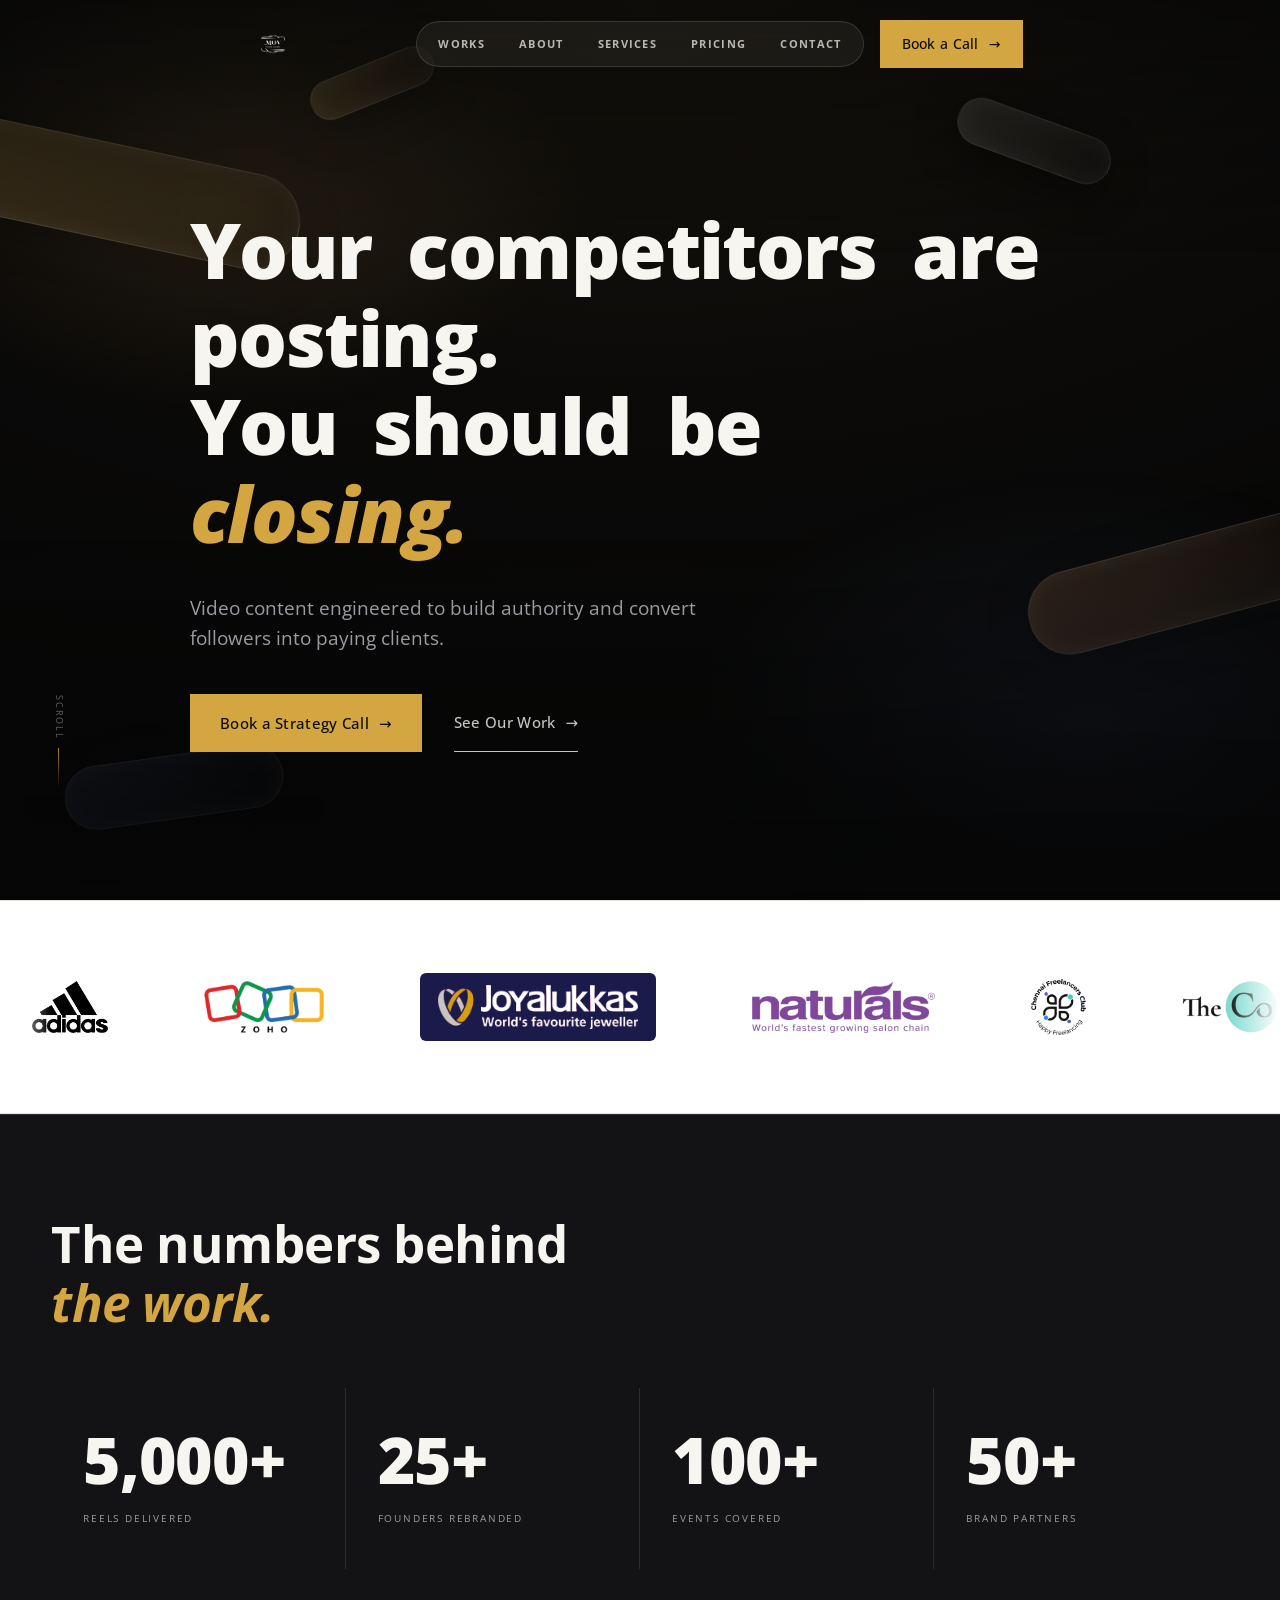
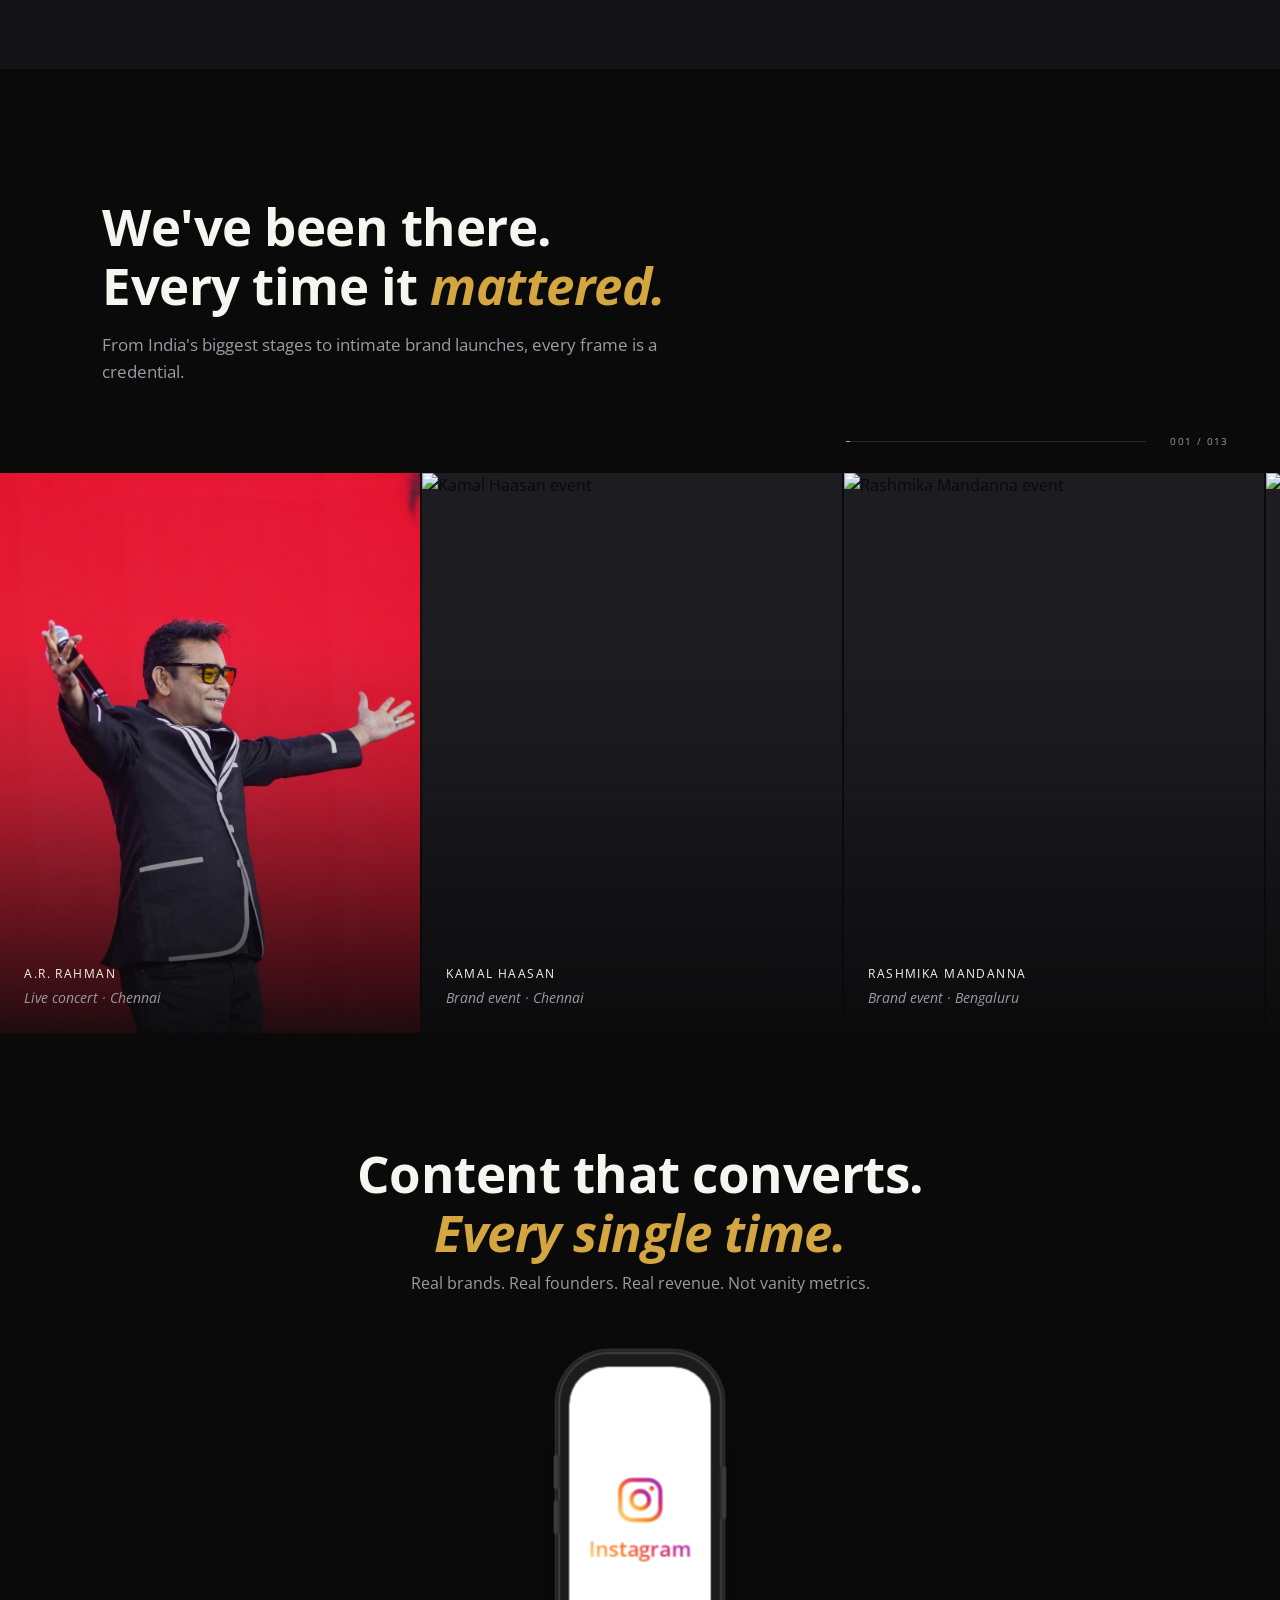
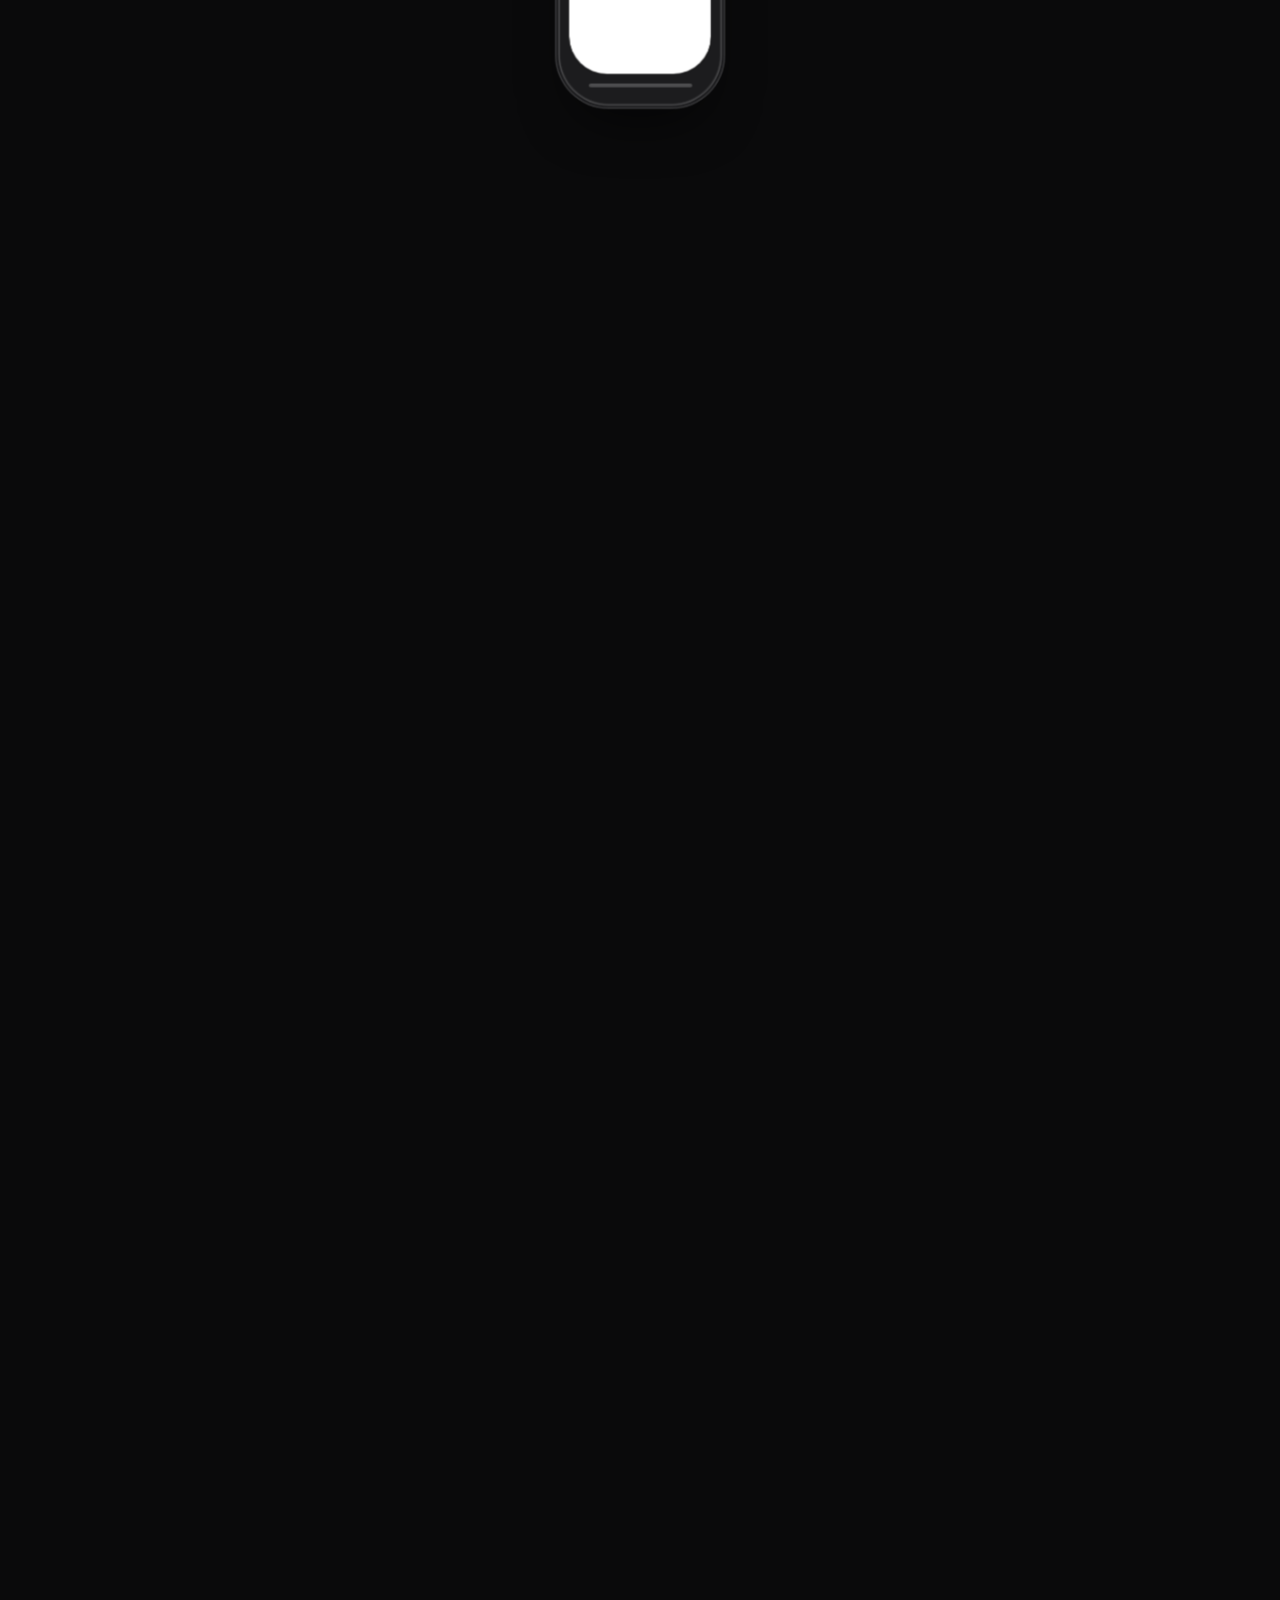
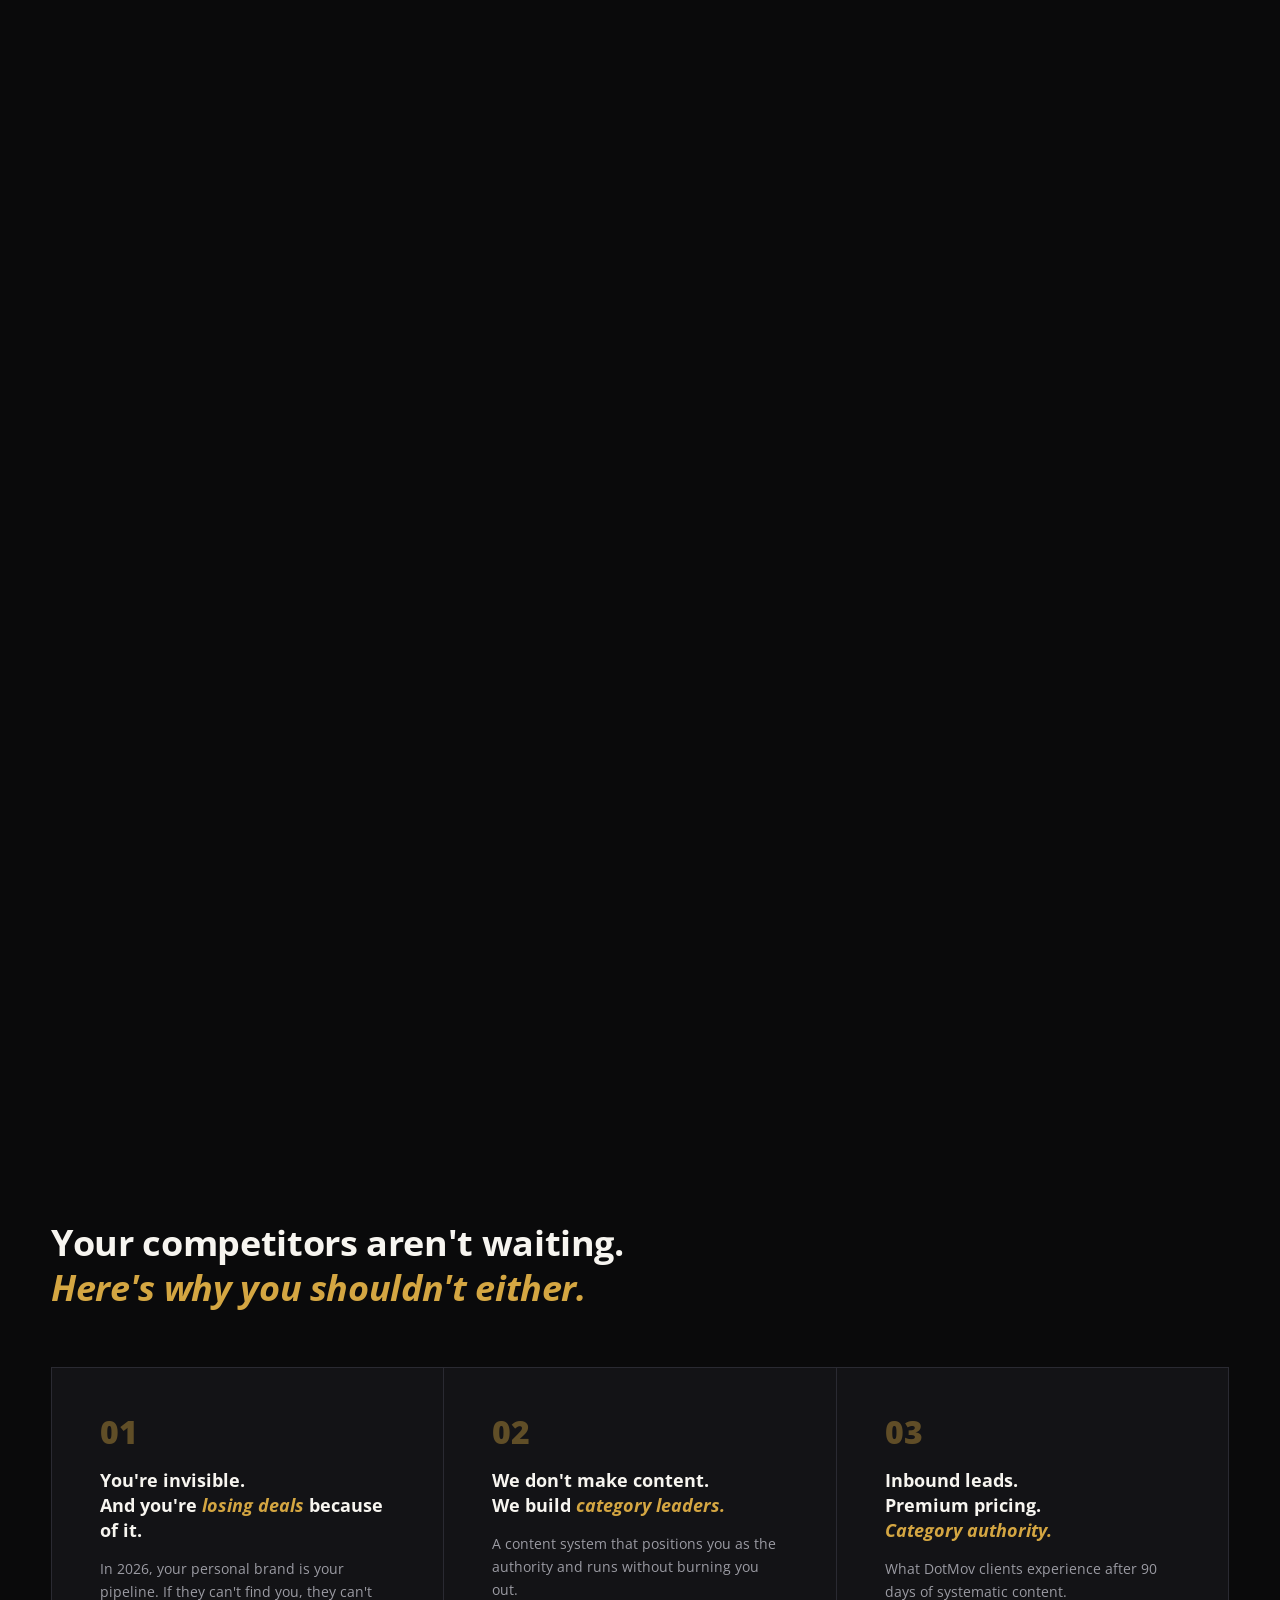
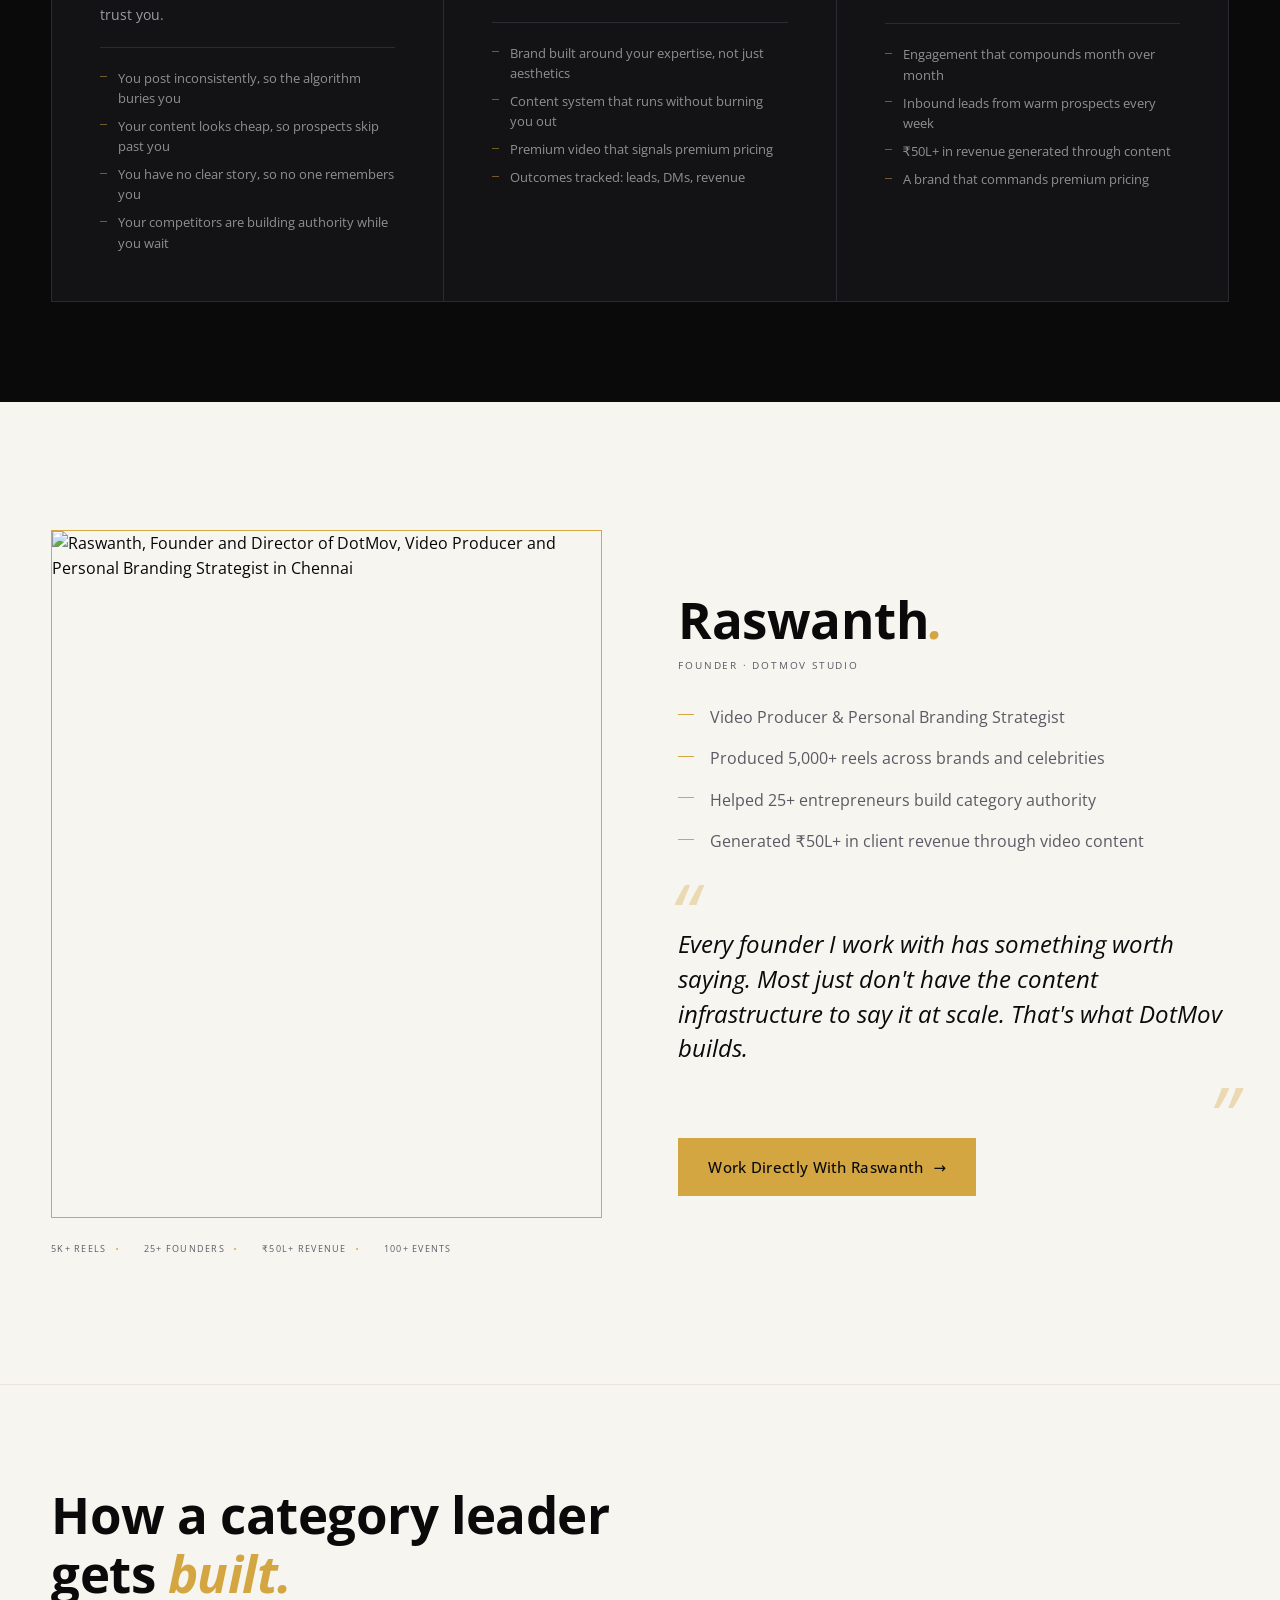
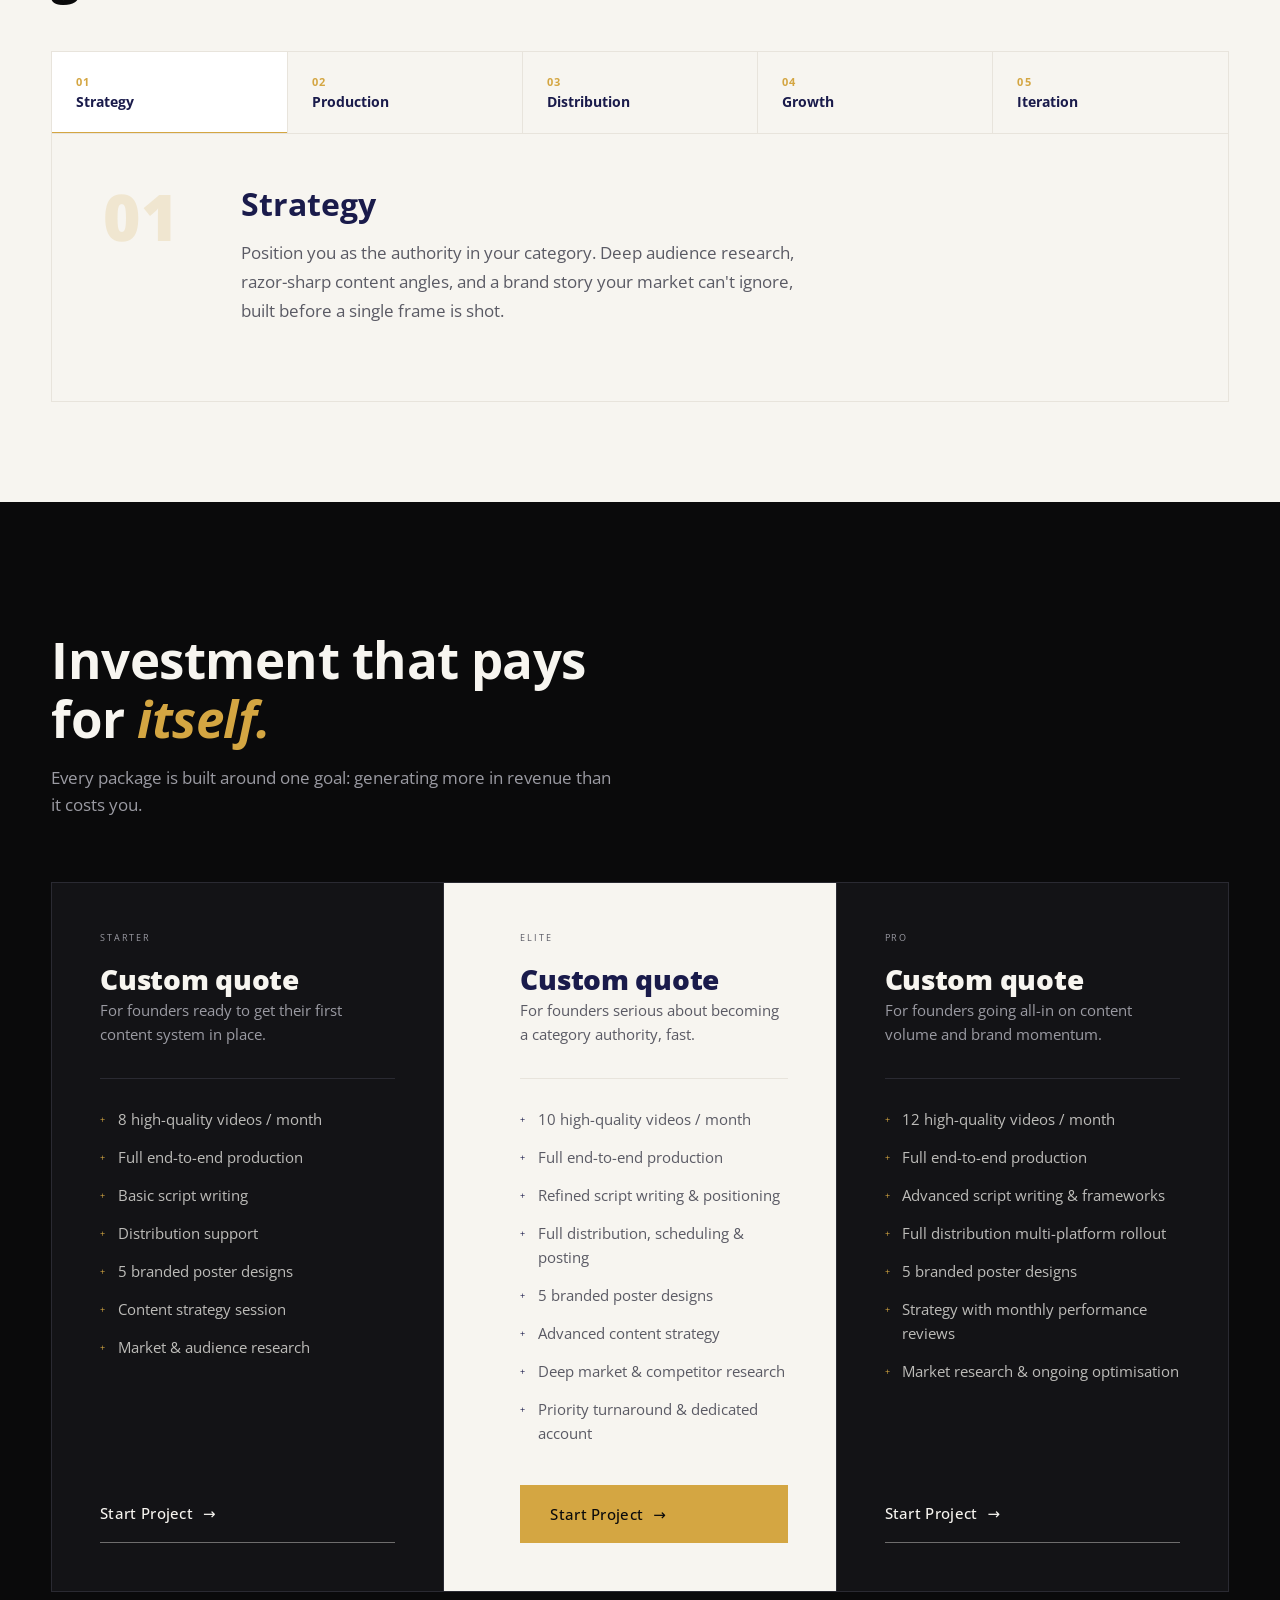
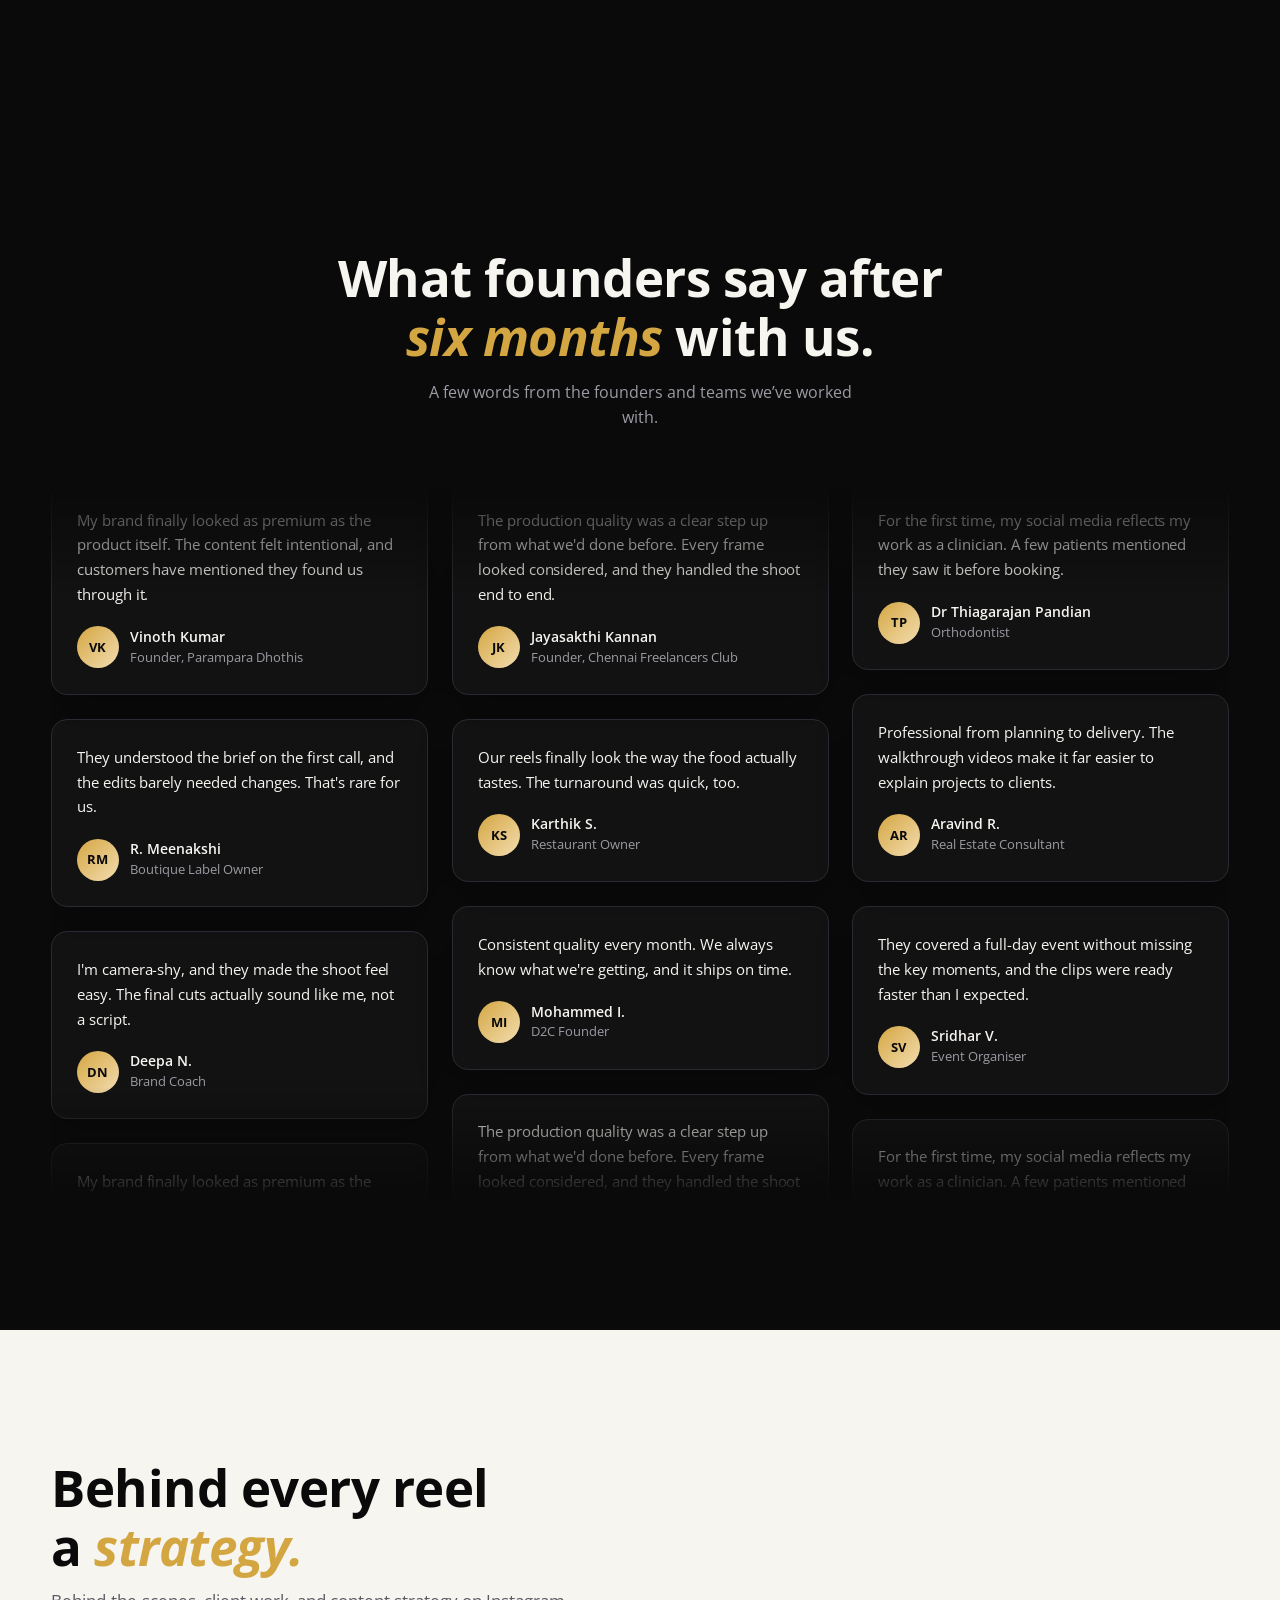
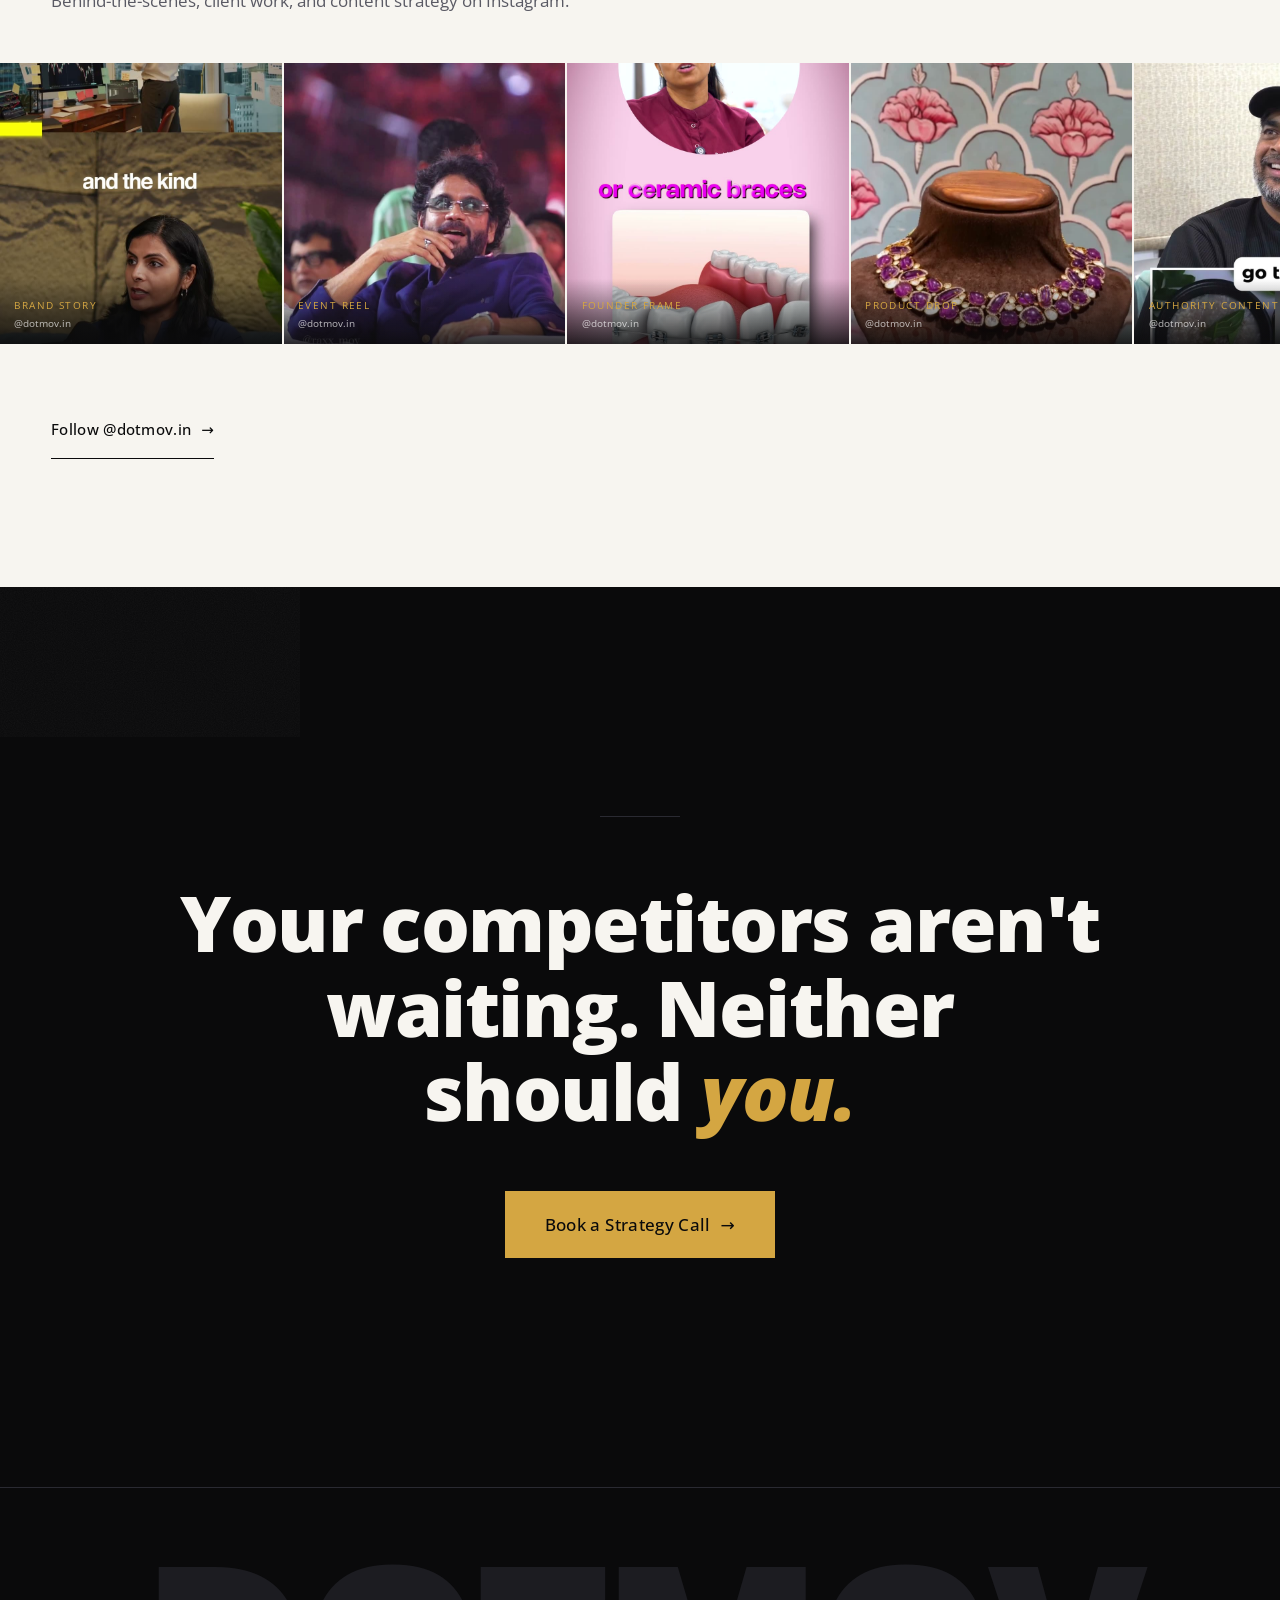
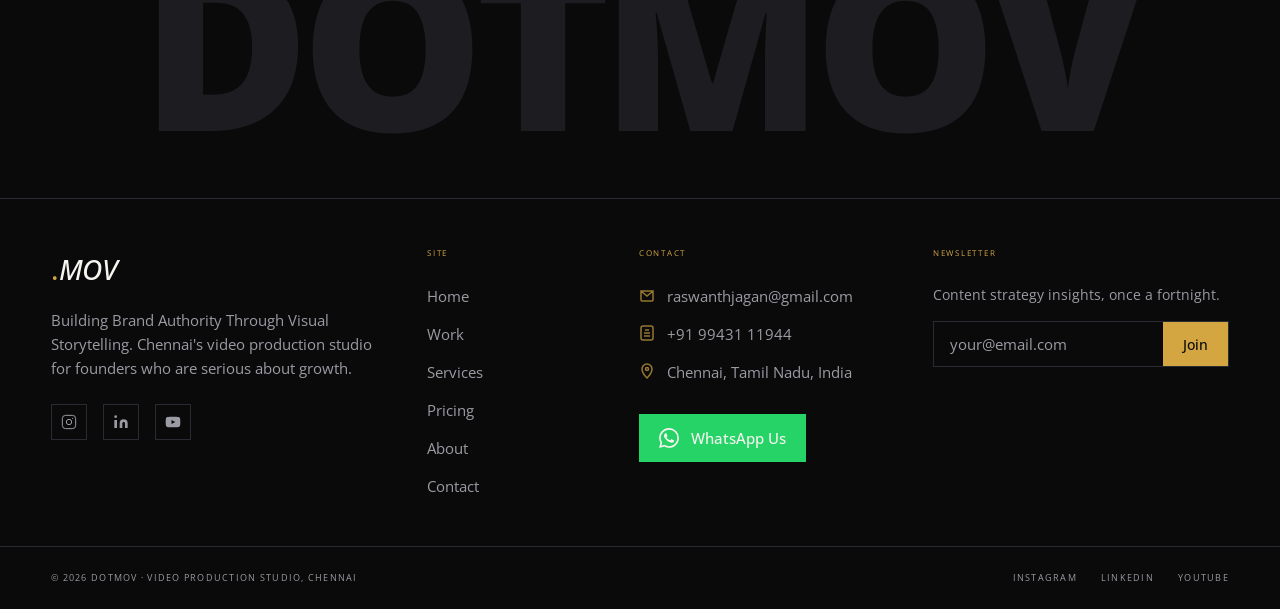
==== index.html @ 2c4142ae "Fix celeb-strip scroll hijack; hide prices, CTA to contact form Celebrity strip: - Remove the wheel " ====
<!DOCTYPE html>
<html lang="en">
<head>
  <meta charset="UTF-8">
  <meta name="viewport" content="width=device-width, initial-scale=1.0">
  <title>DotMov | Building Brand Authority Through Powerful Visual Storytelling</title>
  <meta name="description" content="Chennai-based video production studio helping founders and brands build authority through strategic personal branding content. 100+ events · 50+ brands.">
  <meta property="og:title" content="DotMov: Brand Authority Through Visual Storytelling">
  <meta property="og:description" content="We produce video content that brings clients, not just attention.">
  <meta property="og:image" content="assets/logo/og-image.jpg">
  <meta property="og:url" content="https://dotmov.in">
  <meta property="og:type" content="website">
  <meta name="twitter:card" content="summary_large_image">
  <link rel="icon" href="assets/logo/favicon.ico">
  <link rel="canonical" href="https://dotmov.in">
  <link rel="stylesheet" href="css/style.css">
  <script type="application/ld+json">
  {
    "@context": "https://schema.org",
    "@type": ["Organization","LocalBusiness"],
    "name": "DotMov",
    "description": "Chennai-based video production studio helping founders and brands build authority through strategic personal branding content.",
    "url": "https://dotmov.in",
    "logo": "https://dotmov.in/assets/logo/logo-fetched-1.png",
    "telephone": "+919943111944",
    "email": "raswanthjagan@gmail.com",
    "address": {
      "@type": "PostalAddress",
      "addressLocality": "Chennai",
      "addressRegion": "Tamil Nadu",
      "addressCountry": "IN"
    },
    "sameAs": ["https://instagram.com/dotmov.in","https://wa.me/919943111944"]
  }
  </script>
</head>
<body>

<!-- ═══════════════════════════════════════════════════════════════
     MOBILE NAV OVERLAY
════════════════════════════════════════════════════════════════ -->
<nav class="mobile-nav" id="mobileNav" role="navigation" aria-label="Mobile navigation">
  <button class="mobile-nav-close" id="mobileNavClose" aria-label="Close menu">✕</button>
  <a href="index.html"   class="mobile-nav-link"><span class="mobile-nav-label">Home</span></a>
  <a href="work.html"    class="mobile-nav-link"><span class="mobile-nav-label">Work</span></a>
  <a href="services.html"class="mobile-nav-link"><span class="mobile-nav-label">Services</span></a>
  <a href="pricing.html" class="mobile-nav-link"><span class="mobile-nav-label">Pricing</span></a>
  <a href="about.html"   class="mobile-nav-link"><span class="mobile-nav-label">About</span></a>
  <a href="contact.html" class="btn-primary mobile-nav-cta">Book a Call <span class="btn-arrow">→</span></a>
</nav>

<!-- ═══════════════════════════════════════════════════════════════
     NAVBAR
════════════════════════════════════════════════════════════════ -->
<header class="navbar" id="navbar">
  <div class="container">
    <div class="navbar-inner">
      <a href="index.html" class="navbar-logo" aria-label="DotMov home">
        <img src="assets/logo/logo-fetched-1.png" alt="DotMov" height="36" onerror="this.style.display='none';this.nextElementSibling.style.display='block'">
        <span class="logo-text" style="display:none"><span class="logo-dot">.</span>MOV</span>
      </a>
      <nav class="pill-nav" id="pillNav" aria-label="Main navigation">
        <span class="pill-cursor" id="pillCursor" aria-hidden="true"></span>
        <a href="work.html" class="pill-link">WORKS</a>
        <a href="about.html" class="pill-link">ABOUT</a>
        <a href="services.html" class="pill-link">SERVICES</a>
        <a href="pricing.html" class="pill-link">PRICING</a>
        <a href="contact.html" class="pill-link">CONTACT</a>
      </nav>
      <div class="navbar-cta-wrap">
        <a href="contact.html" class="btn-primary navbar-cta">Book a Call <span class="btn-arrow">→</span></a>
        <button class="hamburger" id="hamburger" aria-label="Open menu" aria-expanded="false">
          <span></span><span></span><span></span>
        </button>
      </div>
    </div>
  </div>
</header>

<!-- ═══════════════════════════════════════════════════════════════
     (00) HERO
════════════════════════════════════════════════════════════════ -->
<section class="hero" id="home" aria-label="DotMov, Video Production Studio">

  <!-- Floating geometric shapes -->
  <div class="hero-shapes" aria-hidden="true">
    <div class="hero-shape hs-1"><div class="hero-shape-rot"><div class="hero-shape-fill"></div></div></div>
    <div class="hero-shape hs-2"><div class="hero-shape-rot"><div class="hero-shape-fill"></div></div></div>
    <div class="hero-shape hs-3"><div class="hero-shape-rot"><div class="hero-shape-fill"></div></div></div>
    <div class="hero-shape hs-4"><div class="hero-shape-rot"><div class="hero-shape-fill"></div></div></div>
    <div class="hero-shape hs-5"><div class="hero-shape-rot"><div class="hero-shape-fill"></div></div></div>
  </div>

  <!-- Soft brand glows + bottom vignette -->
  <div class="hero-glow" aria-hidden="true"></div>
  <div class="hero-vignette" aria-hidden="true"></div>

  <!-- Content -->
  <div class="hero-content-wrap">
    <div class="container">
      <div class="hero-content">

        <!-- Headline: word-by-word reveal driven by JS -->
        <h1 class="hero-headline" id="heroHeadline" aria-label="Your competitors are posting. You should be closing.">
          <!-- Words injected by JS for word-by-word reveal -->
          Your competitors are posting.<br>
          You should be <em>closing.</em>
        </h1>

        <p class="hero-sub">
          Video content engineered to build authority
          and convert followers into paying clients.
        </p>

        <div class="hero-ctas">
          <a href="contact.html" class="btn-primary">
            Book a Strategy Call <span class="btn-arrow">→</span>
          </a>
          <a href="work.html" class="btn-ghost" style="color:rgba(247,245,240,0.8);">
            See Our Work <span class="btn-arrow">→</span>
          </a>
        </div>

      </div>
    </div>
  </div>

  <!-- Scroll indicator -->
  <div class="hero-scroll-indicator" aria-hidden="true">
    <span class="hero-scroll-text">SCROLL</span>
    <div class="hero-scroll-line"></div>
  </div>


</section>

<!-- ═══════════════════════════════════════════════════════════════
     LOGOS: Trusted brands strip
════════════════════════════════════════════════════════════════ -->
<section class="logos-section" aria-label="Trusted by India's leading brands">
  <div class="logos-track-wrap">
    <div class="logos-track">
      <!-- Set 1 -->
      <div class="logos-item"><img src="assets/clients/brand-adidas.png" alt="Adidas"></div>
      <div class="logos-item"><img src="assets/clients/brand-zoho.png" alt="Zoho"></div>
      <div class="logos-item logos-item--dark"><img src="assets/clients/brand-joyalukkas.png" alt="Joyalukkas"></div>
      <div class="logos-item"><img src="assets/clients/brand-naturals.png" alt="Naturals Salon"></div>
      <div class="logos-item"><img src="assets/clients/brand-chennai-freelancers.png" alt="Chennai Freelancers Club"></div>
      <div class="logos-item"><img src="assets/clients/brand-cobeing.png" alt="The Co Being"></div>
      <!-- Set 2 -->
      <div class="logos-item"><img src="assets/clients/brand-adidas.png" alt="Adidas"></div>
      <div class="logos-item"><img src="assets/clients/brand-zoho.png" alt="Zoho"></div>
      <div class="logos-item logos-item--dark"><img src="assets/clients/brand-joyalukkas.png" alt="Joyalukkas"></div>
      <div class="logos-item"><img src="assets/clients/brand-naturals.png" alt="Naturals Salon"></div>
      <div class="logos-item"><img src="assets/clients/brand-chennai-freelancers.png" alt="Chennai Freelancers Club"></div>
      <div class="logos-item"><img src="assets/clients/brand-cobeing.png" alt="The Co Being"></div>
      <!-- Set 3 -->
      <div class="logos-item"><img src="assets/clients/brand-adidas.png" alt="Adidas"></div>
      <div class="logos-item"><img src="assets/clients/brand-zoho.png" alt="Zoho"></div>
      <div class="logos-item logos-item--dark"><img src="assets/clients/brand-joyalukkas.png" alt="Joyalukkas"></div>
      <div class="logos-item"><img src="assets/clients/brand-naturals.png" alt="Naturals Salon"></div>
      <div class="logos-item"><img src="assets/clients/brand-chennai-freelancers.png" alt="Chennai Freelancers Club"></div>
      <div class="logos-item"><img src="assets/clients/brand-cobeing.png" alt="The Co Being"></div>
    </div>
  </div>
</section>

<!-- ═══════════════════════════════════════════════════════════════
     (02) STATS TRACK RECORD
════════════════════════════════════════════════════════════════ -->
<section class="stats-section section-dark">
  <div class="container">
    <div class="stats-header reveal">
      
      <h2>The numbers behind<br><em>the work.</em></h2>
    </div>
    <div class="stats-grid">
      <div class="stat-block reveal reveal-delay-1">
        <span class="stat-number" data-count="5000" data-suffix="+">5,000+</span>
        <span class="stat-label">Reels Delivered</span>
      </div>
      <div class="stat-block reveal reveal-delay-2">
        <span class="stat-number" data-count="25" data-suffix="+">25+</span>
        <span class="stat-label">Founders Rebranded</span>
      </div>
      <div class="stat-block reveal reveal-delay-3">
        <span class="stat-number" data-count="100" data-suffix="+">100+</span>
        <span class="stat-label">Events Covered</span>
      </div>
      <div class="stat-block reveal reveal-delay-4">
        <span class="stat-number" data-count="50" data-suffix="+">50+</span>
        <span class="stat-label">Brand Partners</span>
      </div>
    </div>
  </div>
</section>

<!-- ═══════════════════════════════════════════════════════════════
     (03) CELEBRITY GRID: horizontal scroll strip
════════════════════════════════════════════════════════════════ -->
<section class="celeb-section" id="celebSection">
  <div class="celeb-header reveal">
    <div class="container" style="padding:0 var(--gutter);">
      
      <h2>We've been there.<br>Every time it <em>mattered.</em></h2>
      <p style="color:var(--text-on-dark-mut);font-size:1.0625rem;margin-top:1rem;max-width:560px;">
        From India's biggest stages to intimate brand launches,
        every frame is a credential.
      </p>
    </div>
  </div>

  <!-- Progress bar + counter -->
  <div class="celeb-controls">
    <div class="celeb-progress-bar" id="celebProgress">
      <div class="celeb-progress-fill" id="celebProgressFill"></div>
    </div>
    <span class="celeb-counter" id="celebCounter">001 / 013</span>
  </div>

  <!-- Horizontal scroll strip -->
  <div class="celeb-strip-wrap" id="celebStrip" aria-label="Celebrity event portfolio, scroll to view">
    <div class="celeb-strip">

      <figure class="celeb-figure">
        <img src="assets/celebrities/ar-rahman.jpg" alt="A.R. Rahman live performance" loading="lazy">
        <div class="celeb-figure-overlay" aria-hidden="true"></div>
        <figcaption class="celeb-figure-caption">
          
          <span class="celeb-name">A.R. Rahman</span>
          <span class="celeb-sub">Live concert &middot; Chennai</span>
        </figcaption>
      </figure>

      <figure class="celeb-figure">
        <img src="assets/celebrities/kamal-hassan.jpg" alt="Kamal Haasan event" loading="lazy">
        <div class="celeb-figure-overlay" aria-hidden="true"></div>
        <figcaption class="celeb-figure-caption">
          
          <span class="celeb-name">Kamal Haasan</span>
          <span class="celeb-sub">Brand event &middot; Chennai</span>
        </figcaption>
      </figure>

      <figure class="celeb-figure">
        <img src="assets/celebrities/rashmika-mandanna.jpg" alt="Rashmika Mandanna event" loading="lazy">
        <div class="celeb-figure-overlay" aria-hidden="true"></div>
        <figcaption class="celeb-figure-caption">
          
          <span class="celeb-name">Rashmika Mandanna</span>
          <span class="celeb-sub">Brand event &middot; Bengaluru</span>
        </figcaption>
      </figure>

      <figure class="celeb-figure">
        <img src="assets/celebrities/dhanush.jpg" alt="Dhanush film launch" loading="lazy">
        <div class="celeb-figure-overlay" aria-hidden="true"></div>
        <figcaption class="celeb-figure-caption">
          
          <span class="celeb-name">Dhanush</span>
          <span class="celeb-sub">Film launch &middot; Chennai</span>
        </figcaption>
      </figure>

      <figure class="celeb-figure">
        <img src="assets/celebrities/nagarjuna.jpg" alt="Nagarjuna stage event" loading="lazy">
        <div class="celeb-figure-overlay" aria-hidden="true"></div>
        <figcaption class="celeb-figure-caption">
          
          <span class="celeb-name">Nagarjuna</span>
          <span class="celeb-sub">Stage event</span>
        </figcaption>
      </figure>

      <figure class="celeb-figure">
        <img src="assets/celebrities/yuvan-shankar-raja.jpg" alt="Yuvan Shankar Raja" loading="lazy">
        <div class="celeb-figure-overlay" aria-hidden="true"></div>
        <figcaption class="celeb-figure-caption">
          
          <span class="celeb-name">Yuvan Shankar Raja</span>
          <span class="celeb-sub">Music event &middot; Chennai</span>
        </figcaption>
      </figure>

      <figure class="celeb-figure">
        <img src="assets/celebrities/allu-arjun.jpg" alt="Allu Arjun Pushpa 2 event" loading="lazy">
        <div class="celeb-figure-overlay" aria-hidden="true"></div>
        <figcaption class="celeb-figure-caption">
          
          <span class="celeb-name">Allu Arjun</span>
          <span class="celeb-sub">Pushpa 2 launch event</span>
        </figcaption>
      </figure>

      <figure class="celeb-figure">
        <img src="assets/celebrities/silambarasan-tr.jpg" alt="Silambarasan TR event" loading="lazy">
        <div class="celeb-figure-overlay" aria-hidden="true"></div>
        <figcaption class="celeb-figure-caption">
          
          <span class="celeb-name">Silambarasan TR</span>
          <span class="celeb-sub">Stage event &middot; Chennai</span>
        </figcaption>
      </figure>

      <figure class="celeb-figure">
        <img src="assets/celebrities/trisha-krishnan.jpg" alt="Trisha Krishnan event" loading="lazy">
        <div class="celeb-figure-overlay" aria-hidden="true"></div>
        <figcaption class="celeb-figure-caption">
          
          <span class="celeb-name">Trisha Krishnan</span>
          <span class="celeb-sub">Brand event</span>
        </figcaption>
      </figure>

      <figure class="celeb-figure">
        <img src="assets/celebrities/karthi.jpg" alt="Karthi event" loading="lazy">
        <div class="celeb-figure-overlay" aria-hidden="true"></div>
        <figcaption class="celeb-figure-caption">
          
          <span class="celeb-name">Karthi</span>
          <span class="celeb-sub">Film event &middot; Chennai</span>
        </figcaption>
      </figure>

      <figure class="celeb-figure">
        <img src="assets/celebrities/sanju-samson.jpg" alt="Sanju Samson" loading="lazy">
        <div class="celeb-figure-overlay" aria-hidden="true"></div>
        <figcaption class="celeb-figure-caption">
          
          <span class="celeb-name">Sanju Samson</span>
          <span class="celeb-sub">Brand event</span>
        </figcaption>
      </figure>

      <figure class="celeb-figure">
        <img src="assets/celebrities/kennet-alphy.png" alt="Kennet Alphy" loading="lazy">
        <div class="celeb-figure-overlay" aria-hidden="true"></div>
        <figcaption class="celeb-figure-caption">
          
          <span class="celeb-name">Kennet Alphy</span>
          <span class="celeb-sub">Stage event</span>
        </figcaption>
      </figure>

      <figure class="celeb-figure">
        <img src="assets/celebrities/dharaneetharan.png" alt="Dharaneetharan" loading="lazy">
        <div class="celeb-figure-overlay" aria-hidden="true"></div>
        <figcaption class="celeb-figure-caption">
          
          <span class="celeb-name">Dharaneetharan</span>
          <span class="celeb-sub">Brand event &middot; Chennai</span>
        </figcaption>
      </figure>

    </div>
  </div>

</section>

<!-- ═══════════════════════════════════════════════════════════════
     (04) CLIENT RESULTS: phone mockup showcase
════════════════════════════════════════════════════════════════ -->
<section class="cases-section cs-scroll" id="casesScroll">
  <div class="cs-sticky">
    <div class="container cs-inner">

      <div class="cs-head">
        <h2>Content that converts.<br><em>Every single time.</em></h2>
        <p>Real brands. Real founders. Real revenue. Not vanity metrics.</p>
      </div>

      <div class="cs-stage">
        <div class="cs-phones">
        <article class="cs-phone cs-phone--0" data-i="0">
          <div class="phone-frame">
            <div class="phone-side-btn phone-side-vol-up" aria-hidden="true"></div>
            <div class="phone-side-btn phone-side-vol-dn" aria-hidden="true"></div>
            <div class="phone-side-btn phone-side-power" aria-hidden="true"></div>
            <div class="phone-dynamic-island" aria-hidden="true"></div>
            <div class="phone-screen">
              <video autoplay muted loop playsinline aria-label="Parampara Dhothis reel">
                <source src="assets/clients/parampara-dhothis.mp4" type="video/mp4">
              </video>
            <div class="ig-open" aria-hidden="true">
              <div class="ig-open-glyph"><svg viewBox="0 0 24 24" fill="none" stroke="url(#iggrad)" stroke-width="2"><defs><linearGradient id="iggrad" x1="0" y1="1" x2="1" y2="0"><stop offset="0" stop-color="#feda75"/><stop offset=".4" stop-color="#fa7e1e"/><stop offset=".7" stop-color="#d62976"/><stop offset="1" stop-color="#962fbf"/></linearGradient></defs><rect x="2" y="2" width="20" height="20" rx="6"/><circle cx="12" cy="12" r="4.4"/><circle cx="17.6" cy="6.4" r="1.2" fill="url(#iggrad)" stroke="none"/></svg></div>
              <div class="ig-open-word">Instagram</div>
            </div>
              <div class="reel-ui" aria-hidden="true">
                <div class="reel-progress-track">
                  <div class="reel-bar reel-bar--done"></div>
                  <div class="reel-bar reel-bar--active"><div class="reel-bar-fill"></div></div>
                  <div class="reel-bar"></div>
                </div>
                <div class="reel-bottom">
                  <div class="reel-user">
                    <div class="reel-avatar">V</div>
                    <div class="reel-user-text">
                      <div class="reel-handle">@vinothkumar</div>
                      <div class="reel-caption">they are the real competitors</div>
                    </div>
                  </div>
                  <div class="reel-actions">
                    <div class="reel-btn reel-btn--like"><svg viewBox="0 0 24 24" fill="currentColor" width="16" height="16"><path d="M20.84 4.61a5.5 5.5 0 00-7.78 0L12 5.67l-1.06-1.06a5.5 5.5 0 00-7.78 7.78l1.06 1.06L12 21.23l7.78-7.78 1.06-1.06a5.5 5.5 0 000-7.78z"/></svg><span class="reel-count">12.4K</span></div>
                  </div>
                </div>
              </div>
              <div class="phone-glare" aria-hidden="true"></div>
            </div>
            <div class="phone-home-bar" aria-hidden="true"></div>
          </div>
          <div class="cs-chip">
            <span class="cs-chip-val">3×</span>
            <span class="cs-chip-lbl">Inbound, Month 1</span>
            <span class="cs-chip-name">Parampara Dhothis</span>
          </div>
          <blockquote class="cs-mq">&ldquo;My brand finally looked as premium as my product. The content spoke for itself, and customers started coming to us.&rdquo;<cite>VINOTH KUMAR · FOUNDER, PARAMPARA DHOTHIS</cite></blockquote>
        </article>
        <article class="cs-phone cs-phone--1" data-i="1">
          <div class="phone-frame">
            <div class="phone-side-btn phone-side-vol-up" aria-hidden="true"></div>
            <div class="phone-side-btn phone-side-vol-dn" aria-hidden="true"></div>
            <div class="phone-side-btn phone-side-power" aria-hidden="true"></div>
            <div class="phone-dynamic-island" aria-hidden="true"></div>
            <div class="phone-screen">
              <video autoplay muted loop playsinline aria-label="Chennai Freelancers Club reel">
                <source src="assets/clients/chennai-freelancers-club.mp4" type="video/mp4">
              </video>
              <div class="reel-ui" aria-hidden="true">
                <div class="reel-progress-track">
                  <div class="reel-bar reel-bar--done"></div>
                  <div class="reel-bar reel-bar--active"><div class="reel-bar-fill"></div></div>
                  <div class="reel-bar"></div>
                </div>
                <div class="reel-bottom">
                  <div class="reel-user">
                    <div class="reel-avatar">J</div>
                    <div class="reel-user-text">
                      <div class="reel-handle">@jayasakthi</div>
                      <div class="reel-caption">Every frame looked intentional ✨</div>
                    </div>
                  </div>
                  <div class="reel-actions">
                    <div class="reel-btn reel-btn--like"><svg viewBox="0 0 24 24" fill="currentColor" width="16" height="16"><path d="M20.84 4.61a5.5 5.5 0 00-7.78 0L12 5.67l-1.06-1.06a5.5 5.5 0 00-7.78 7.78l1.06 1.06L12 21.23l7.78-7.78 1.06-1.06a5.5 5.5 0 000-7.78z"/></svg><span class="reel-count">8.9K</span></div>
                  </div>
                </div>
              </div>
              <div class="phone-glare" aria-hidden="true"></div>
            </div>
            <div class="phone-home-bar" aria-hidden="true"></div>
          </div>
          <div class="cs-chip">
            <span class="cs-chip-val">E2E</span>
            <span class="cs-chip-lbl">End-to-end production</span>
            <span class="cs-chip-name">Chennai Freelancers Club</span>
          </div>
          <blockquote class="cs-mq">&ldquo;The production quality was unlike anything we'd seen before. Every frame looked intentional.&rdquo;<cite>JAYASAKTHI KANNAN · FOUNDER, CHENNAI FREELANCERS CLUB</cite></blockquote>
        </article>
        <article class="cs-phone cs-phone--2" data-i="2">
          <div class="phone-frame">
            <div class="phone-side-btn phone-side-vol-up" aria-hidden="true"></div>
            <div class="phone-side-btn phone-side-vol-dn" aria-hidden="true"></div>
            <div class="phone-side-btn phone-side-power" aria-hidden="true"></div>
            <div class="phone-dynamic-island" aria-hidden="true"></div>
            <div class="phone-screen">
              <video autoplay muted loop playsinline aria-label="Dr Thiagarajan Pandian reel">
                <source src="assets/clients/dr-thiagarajan.mp4" type="video/mp4">
              </video>
              <div class="reel-ui" aria-hidden="true">
                <div class="reel-progress-track">
                  <div class="reel-bar reel-bar--done"></div>
                  <div class="reel-bar reel-bar--active"><div class="reel-bar-fill"></div></div>
                  <div class="reel-bar"></div>
                </div>
                <div class="reel-bottom">
                  <div class="reel-user">
                    <div class="reel-avatar">D</div>
                    <div class="reel-user-text">
                      <div class="reel-handle">@drthiagarajan</div>
                      <div class="reel-caption">Authority through content 🦷</div>
                    </div>
                  </div>
                  <div class="reel-actions">
                    <div class="reel-btn reel-btn--like"><svg viewBox="0 0 24 24" fill="currentColor" width="16" height="16"><path d="M20.84 4.61a5.5 5.5 0 00-7.78 0L12 5.67l-1.06-1.06a5.5 5.5 0 00-7.78 7.78l1.06 1.06L12 21.23l7.78-7.78 1.06-1.06a5.5 5.5 0 000-7.78z"/></svg><span class="reel-count">6.1K</span></div>
                  </div>
                </div>
              </div>
              <div class="phone-glare" aria-hidden="true"></div>
            </div>
            <div class="phone-home-bar" aria-hidden="true"></div>
          </div>
          <div class="cs-chip">
            <span class="cs-chip-val">2×</span>
            <span class="cs-chip-lbl">Leads, Month 1</span>
            <span class="cs-chip-name">Dr Thiagarajan Pandian</span>
          </div>
          <blockquote class="cs-mq">&ldquo;My social media finally showed my authority as an orthodontist. Quality content, double the inbound leads in just one month.&rdquo;<cite>DR THIAGARAJAN PANDIAN · ORTHODONTIST</cite></blockquote>
        </article>
        </div>
      </div>

      <div class="cs-footer">
        <div class="cs-quotes">
          <blockquote class="cs-quote is-active" data-i="0">
            &ldquo;My brand finally looked as premium as my product. The content spoke for itself, and customers started coming to us.&rdquo;
            <cite>VINOTH KUMAR · FOUNDER, PARAMPARA DHOTHIS</cite>
          </blockquote>
          <blockquote class="cs-quote" data-i="1">
            &ldquo;The production quality was unlike anything we'd seen before. Every frame looked intentional.&rdquo;
            <cite>JAYASAKTHI KANNAN · FOUNDER, CHENNAI FREELANCERS CLUB</cite>
          </blockquote>
          <blockquote class="cs-quote" data-i="2">
            &ldquo;My social media finally showed my authority as an orthodontist. Quality content, double the inbound leads in just one month.&rdquo;
            <cite>DR THIAGARAJAN PANDIAN · ORTHODONTIST</cite>
          </blockquote>
        </div>
        <div class="cs-dots" aria-hidden="true">
            <span class="cs-dot is-active" data-i="0"></span>
            <span class="cs-dot" data-i="1"></span>
            <span class="cs-dot" data-i="2"></span>
        </div>
        <a href="work.html" class="btn-ghost cs-cta" style="color:var(--text-on-dark);">
          See All Case Studies <span class="btn-arrow">→</span>
        </a>
      </div>

    </div>
  </div>
</section>

<!-- ═══════════════════════════════════════════════════════════════
     (05) WHY DOTMOV: compact 3-column card grid
════════════════════════════════════════════════════════════════ -->
<section class="why-section">
  <div class="container">

    <div class="why-section-header reveal">
      <h2>Your competitors aren't waiting.<br><em>Here's why you shouldn't either.</em></h2>
    </div>

    <div class="why-grid" id="whyGrid">

      <article class="why-card">
        <div class="why-card-top">
          <span class="why-card-num">01</span>
        </div>
        <h3 class="why-card-headline">You're invisible.<br>And you're <em>losing deals</em> because of it.</h3>
        <p class="why-card-body">In 2026, your personal brand is your pipeline. If they can't find you, they can't trust you.</p>
        <ul class="why-card-list">
          <li>You post inconsistently, so the algorithm buries you</li>
          <li>Your content looks cheap, so prospects skip past you</li>
          <li>You have no clear story, so no one remembers you</li>
          <li>Your competitors are building authority while you wait</li>
        </ul>
      </article>

      <article class="why-card">
        <div class="why-card-top">
          <span class="why-card-num">02</span>
        </div>
        <h3 class="why-card-headline">We don't make content.<br>We build <em>category leaders.</em></h3>
        <p class="why-card-body">A content system that positions you as the authority and runs without burning you out.</p>
        <ul class="why-card-list">
          <li>Brand built around your expertise, not just aesthetics</li>
          <li>Content system that runs without burning you out</li>
          <li>Premium video that signals premium pricing</li>
          <li>Outcomes tracked: leads, DMs, revenue</li>
        </ul>
      </article>

      <article class="why-card">
        <div class="why-card-top">
          <span class="why-card-num">03</span>
        </div>
        <h3 class="why-card-headline">Inbound leads.<br>Premium pricing.<br><em>Category authority.</em></h3>
        <p class="why-card-body">What DotMov clients experience after 90 days of systematic content.</p>
        <ul class="why-card-list">
          <li>Engagement that compounds month over month</li>
          <li>Inbound leads from warm prospects every week</li>
          <li>&#8377;50L+ in revenue generated through content</li>
          <li>A brand that commands premium pricing</li>
        </ul>
      </article>

    </div>
  </div>
</section>

<!-- ═══════════════════════════════════════════════════════════════
     (06) FOUNDER SPOTLIGHT
════════════════════════════════════════════════════════════════ -->
<section class="founder-section section-light">
  <div class="container">
    <div class="founder-grid">

      <div class="reveal">
        <img
          src="assets/founder/raswanth.jpg"
          alt="Raswanth, Founder and Director of DotMov, Video Producer and Personal Branding Strategist in Chennai"
          class="founder-portrait"
          loading="lazy"
        >
        <div class="founder-credentials">
          <span class="founder-cred">5K+ REELS</span>
          <span class="founder-cred">25+ FOUNDERS</span>
          <span class="founder-cred">&#8377;50L+ REVENUE</span>
          <span class="founder-cred">100+ EVENTS</span>
        </div>
      </div>

      <div class="founder-content reveal reveal-delay-2">
        
        <h2>Raswanth<em>.</em></h2>
        <span class="founder-title">Founder &middot; DotMov Studio</span>

        <div class="founder-bullets">
          <div class="founder-bullet">Video Producer &amp; Personal Branding Strategist</div>
          <div class="founder-bullet">Produced 5,000+ reels across brands and celebrities</div>
          <div class="founder-bullet">Helped 25+ entrepreneurs build category authority</div>
          <div class="founder-bullet">Generated &#8377;50L+ in client revenue through video content</div>
        </div>

        <blockquote class="founder-pull-quote">
          <span class="quote-mark-open" aria-hidden="true">&ldquo;</span>
          Every founder I work with has something worth saying. Most just don't have the content infrastructure to say it at scale. That's what DotMov builds.
          <span class="quote-mark-close" aria-hidden="true">&rdquo;</span>
        </blockquote>

        <a href="contact.html" class="btn-primary">Work Directly With Raswanth <span class="btn-arrow">→</span></a>
      </div>

    </div>
  </div>
</section>

<!-- ═══════════════════════════════════════════════════════════════
     (07) METHODOLOGY: interactive tabbed steps
════════════════════════════════════════════════════════════════ -->
<section class="method-section" id="method">
  <div class="container">

    <div class="method-header reveal">
      <h2>How a category leader<br>gets <em>built.</em></h2>
    </div>

    <div class="method-tabs-ui reveal reveal-delay-1">

      <!-- Tab row -->
      <div class="method-tab-row" role="tablist" aria-label="Our methodology steps">
        <button class="method-tab-btn active" data-step="1" role="tab" aria-selected="true" aria-controls="mp-1">
          <span class="mtb-num">01</span>
          <span class="mtb-name">Strategy</span>
        </button>
        <button class="method-tab-btn" data-step="2" role="tab" aria-selected="false" aria-controls="mp-2">
          <span class="mtb-num">02</span>
          <span class="mtb-name">Production</span>
        </button>
        <button class="method-tab-btn" data-step="3" role="tab" aria-selected="false" aria-controls="mp-3">
          <span class="mtb-num">03</span>
          <span class="mtb-name">Distribution</span>
        </button>
        <button class="method-tab-btn" data-step="4" role="tab" aria-selected="false" aria-controls="mp-4">
          <span class="mtb-num">04</span>
          <span class="mtb-name">Growth</span>
        </button>
        <button class="method-tab-btn" data-step="5" role="tab" aria-selected="false" aria-controls="mp-5">
          <span class="mtb-num">05</span>
          <span class="mtb-name">Iteration</span>
        </button>
      </div>

      <!-- Content panels -->
      <div class="method-panel-wrap">
        <div class="method-panel active" id="mp-1" role="tabpanel" aria-labelledby="">
          <div class="mp-num">01</div>
          <div class="mp-body">
            <h3 class="mp-title">Strategy</h3>
            <p class="mp-desc">Position you as the authority in your category. Deep audience research, razor-sharp content angles, and a brand story your market can't ignore, built before a single frame is shot.</p>
          </div>
        </div>
        <div class="method-panel" id="mp-2" role="tabpanel">
          <div class="mp-num">02</div>
          <div class="mp-body">
            <h3 class="mp-title">Production</h3>
            <p class="mp-desc">Premium video, end-to-end. We handle scripting, shooting, editing, and colour grading. You show up. We make you look like the authority you are.</p>
          </div>
        </div>
        <div class="method-panel" id="mp-3" role="tabpanel">
          <div class="mp-num">03</div>
          <div class="mp-body">
            <h3 class="mp-title">Distribution</h3>
            <p class="mp-desc">Platform-native formats that perform. Right content, right platform, right time, published consistently every single week so the algorithm works for you, not against you.</p>
          </div>
        </div>
        <div class="method-panel" id="mp-4" role="tabpanel">
          <div class="mp-num">04</div>
          <div class="mp-body">
            <h3 class="mp-title">Growth</h3>
            <p class="mp-desc">Turn audience into revenue. Paid amplification, funnel building, and performance tracking tied to real outcomes, not vanity metrics like views and likes.</p>
          </div>
        </div>
        <div class="method-panel" id="mp-5" role="tabpanel">
          <div class="mp-num">05</div>
          <div class="mp-body">
            <h3 class="mp-title">Iteration</h3>
            <p class="mp-desc">Double down on what's working. Monthly content reviews, performance analysis, and continuous sharpening of your content edge, so you get stronger every cycle, not stagnant.</p>
          </div>
        </div>
      </div>

    </div>
  </div>
</section>

<!-- ═══════════════════════════════════════════════════════════════
     (08) PRICING: dark section
════════════════════════════════════════════════════════════════ -->
<section class="pricing-section" id="pricing">
  <div class="container">
    <div class="pricing-header reveal">
      
      <h2 style="color:var(--text-on-dark)">Investment that pays<br>for <em>itself.</em></h2>
      <p style="color:var(--text-on-dark-mut);font-size:1.0625rem;margin-top:1rem;max-width:560px;">Every package is built around one goal: generating more in revenue than it costs you.</p>
    </div>

    <div class="pricing-grid reveal">

      <!-- Starter -->
      <div class="pricing-card">
        <div class="pricing-card-inner">
          <span class="pricing-name">Starter</span>
          <div class="pricing-price pricing-price--quote">Custom quote</div>
          <p class="pricing-desc">For founders ready to get their first content system in place.</p>
          <div class="pricing-divider"></div>
          <div class="pricing-features">
            <div class="pricing-feature"><span class="pricing-feature-mark">+</span> 8 high-quality videos / month</div>
            <div class="pricing-feature"><span class="pricing-feature-mark">+</span> Full end-to-end production</div>
            <div class="pricing-feature"><span class="pricing-feature-mark">+</span> Basic script writing</div>
            <div class="pricing-feature"><span class="pricing-feature-mark">+</span> Distribution support</div>
            <div class="pricing-feature"><span class="pricing-feature-mark">+</span> 5 branded poster designs</div>
            <div class="pricing-feature"><span class="pricing-feature-mark">+</span> Content strategy session</div>
            <div class="pricing-feature"><span class="pricing-feature-mark">+</span> Market &amp; audience research</div>
          </div>
          <a href="contact.html" class="btn-ghost">Start Project <span class="btn-arrow">→</span></a>
        </div>
      </div>

      <!-- Elite: FEATURED / most popular -->
      <div class="pricing-card featured">
        <div class="pricing-card-inner">
          <span class="pricing-name" style="color:var(--text-on-light-mut)">Elite</span>
          <div class="pricing-price pricing-price--quote" style="color:var(--navy)">Custom quote</div>
          <p class="pricing-desc" style="color:var(--text-on-light-mut)">For founders serious about becoming a category authority, fast.</p>
          <div class="pricing-divider" style="background:var(--line-light)"></div>
          <div class="pricing-features">
            <div class="pricing-feature" style="color:var(--text-on-light-mut)"><span class="pricing-feature-mark" style="color:var(--navy)">+</span> 10 high-quality videos / month</div>
            <div class="pricing-feature" style="color:var(--text-on-light-mut)"><span class="pricing-feature-mark" style="color:var(--navy)">+</span> Full end-to-end production</div>
            <div class="pricing-feature" style="color:var(--text-on-light-mut)"><span class="pricing-feature-mark" style="color:var(--navy)">+</span> Refined script writing &amp; positioning</div>
            <div class="pricing-feature" style="color:var(--text-on-light-mut)"><span class="pricing-feature-mark" style="color:var(--navy)">+</span> Full distribution, scheduling &amp; posting</div>
            <div class="pricing-feature" style="color:var(--text-on-light-mut)"><span class="pricing-feature-mark" style="color:var(--navy)">+</span> 5 branded poster designs</div>
            <div class="pricing-feature" style="color:var(--text-on-light-mut)"><span class="pricing-feature-mark" style="color:var(--navy)">+</span> Advanced content strategy</div>
            <div class="pricing-feature" style="color:var(--text-on-light-mut)"><span class="pricing-feature-mark" style="color:var(--navy)">+</span> Deep market &amp; competitor research</div>
            <div class="pricing-feature" style="color:var(--text-on-light-mut)"><span class="pricing-feature-mark" style="color:var(--navy)">+</span> Priority turnaround &amp; dedicated account</div>
          </div>
          <a href="contact.html" class="btn-primary">Start Project <span class="btn-arrow">→</span></a>
        </div>
      </div>

      <!-- Pro -->
      <div class="pricing-card">
        <div class="pricing-card-inner">
          <span class="pricing-name">Pro</span>
          <div class="pricing-price pricing-price--quote">Custom quote</div>
          <p class="pricing-desc">For founders going all-in on content volume and brand momentum.</p>
          <div class="pricing-divider"></div>
          <div class="pricing-features">
            <div class="pricing-feature"><span class="pricing-feature-mark">+</span> 12 high-quality videos / month</div>
            <div class="pricing-feature"><span class="pricing-feature-mark">+</span> Full end-to-end production</div>
            <div class="pricing-feature"><span class="pricing-feature-mark">+</span> Advanced script writing &amp; frameworks</div>
            <div class="pricing-feature"><span class="pricing-feature-mark">+</span> Full distribution multi-platform rollout</div>
            <div class="pricing-feature"><span class="pricing-feature-mark">+</span> 5 branded poster designs</div>
            <div class="pricing-feature"><span class="pricing-feature-mark">+</span> Strategy with monthly performance reviews</div>
            <div class="pricing-feature"><span class="pricing-feature-mark">+</span> Market research &amp; ongoing optimisation</div>
          </div>
          <a href="contact.html" class="btn-ghost">Start Project <span class="btn-arrow">→</span></a>
        </div>
      </div>

    </div>
  </div>
</section>

<!-- ═══════════════════════════════════════════════════════════════
     (09) CLIENT RESULTS / TESTIMONIALS
════════════════════════════════════════════════════════════════ -->
<section class="testimonials-section">
  <div class="container">
    <div class="testimonials-header reveal">
      <h2>What founders say after<br><em>six months</em> with us.</h2>
      <p class="tm-sub">A few words from the founders and teams we&rsquo;ve worked with.</p>
    </div>

    <div class="tm-cols" role="list">
        <div class="tm-col tm-col--0" aria-hidden="false">
          <div class="tm-track">
          <figure class="tm-card">
            <blockquote class="tm-quote">My brand finally looked as premium as the product itself. The content felt intentional, and customers have mentioned they found us through it.</blockquote>
            <figcaption class="tm-foot">
              <span class="tm-ava" aria-hidden="true">VK</span>
              <span class="tm-id">
                <span class="tm-name">Vinoth Kumar</span>
                <span class="tm-role">Founder, Parampara Dhothis</span>
              </span>
            </figcaption>
          </figure>
          <figure class="tm-card">
            <blockquote class="tm-quote">They understood the brief on the first call, and the edits barely needed changes. That&#x27;s rare for us.</blockquote>
            <figcaption class="tm-foot">
              <span class="tm-ava" aria-hidden="true">RM</span>
              <span class="tm-id">
                <span class="tm-name">R. Meenakshi</span>
                <span class="tm-role">Boutique Label Owner</span>
              </span>
            </figcaption>
          </figure>
          <figure class="tm-card">
            <blockquote class="tm-quote">I&#x27;m camera-shy, and they made the shoot feel easy. The final cuts actually sound like me, not a script.</blockquote>
            <figcaption class="tm-foot">
              <span class="tm-ava" aria-hidden="true">DN</span>
              <span class="tm-id">
                <span class="tm-name">Deepa N.</span>
                <span class="tm-role">Brand Coach</span>
              </span>
            </figcaption>
          </figure>
          <figure class="tm-card">
            <blockquote class="tm-quote">My brand finally looked as premium as the product itself. The content felt intentional, and customers have mentioned they found us through it.</blockquote>
            <figcaption class="tm-foot">
              <span class="tm-ava" aria-hidden="true">VK</span>
              <span class="tm-id">
                <span class="tm-name">Vinoth Kumar</span>
                <span class="tm-role">Founder, Parampara Dhothis</span>
              </span>
            </figcaption>
          </figure>
          <figure class="tm-card">
            <blockquote class="tm-quote">They understood the brief on the first call, and the edits barely needed changes. That&#x27;s rare for us.</blockquote>
            <figcaption class="tm-foot">
              <span class="tm-ava" aria-hidden="true">RM</span>
              <span class="tm-id">
                <span class="tm-name">R. Meenakshi</span>
                <span class="tm-role">Boutique Label Owner</span>
              </span>
            </figcaption>
          </figure>
          <figure class="tm-card">
            <blockquote class="tm-quote">I&#x27;m camera-shy, and they made the shoot feel easy. The final cuts actually sound like me, not a script.</blockquote>
            <figcaption class="tm-foot">
              <span class="tm-ava" aria-hidden="true">DN</span>
              <span class="tm-id">
                <span class="tm-name">Deepa N.</span>
                <span class="tm-role">Brand Coach</span>
              </span>
            </figcaption>
          </figure>
          </div>
        </div>
        <div class="tm-col tm-col--1" aria-hidden="true">
          <div class="tm-track">
          <figure class="tm-card">
            <blockquote class="tm-quote">The production quality was a clear step up from what we&#x27;d done before. Every frame looked considered, and they handled the shoot end to end.</blockquote>
            <figcaption class="tm-foot">
              <span class="tm-ava" aria-hidden="true">JK</span>
              <span class="tm-id">
                <span class="tm-name">Jayasakthi Kannan</span>
                <span class="tm-role">Founder, Chennai Freelancers Club</span>
              </span>
            </figcaption>
          </figure>
          <figure class="tm-card">
            <blockquote class="tm-quote">Our reels finally look the way the food actually tastes. The turnaround was quick, too.</blockquote>
            <figcaption class="tm-foot">
              <span class="tm-ava" aria-hidden="true">KS</span>
              <span class="tm-id">
                <span class="tm-name">Karthik S.</span>
                <span class="tm-role">Restaurant Owner</span>
              </span>
            </figcaption>
          </figure>
          <figure class="tm-card">
            <blockquote class="tm-quote">Consistent quality every month. We always know what we&#x27;re getting, and it ships on time.</blockquote>
            <figcaption class="tm-foot">
              <span class="tm-ava" aria-hidden="true">MI</span>
              <span class="tm-id">
                <span class="tm-name">Mohammed I.</span>
                <span class="tm-role">D2C Founder</span>
              </span>
            </figcaption>
          </figure>
          <figure class="tm-card">
            <blockquote class="tm-quote">The production quality was a clear step up from what we&#x27;d done before. Every frame looked considered, and they handled the shoot end to end.</blockquote>
            <figcaption class="tm-foot">
              <span class="tm-ava" aria-hidden="true">JK</span>
              <span class="tm-id">
                <span class="tm-name">Jayasakthi Kannan</span>
                <span class="tm-role">Founder, Chennai Freelancers Club</span>
              </span>
            </figcaption>
          </figure>
          <figure class="tm-card">
            <blockquote class="tm-quote">Our reels finally look the way the food actually tastes. The turnaround was quick, too.</blockquote>
            <figcaption class="tm-foot">
              <span class="tm-ava" aria-hidden="true">KS</span>
              <span class="tm-id">
                <span class="tm-name">Karthik S.</span>
                <span class="tm-role">Restaurant Owner</span>
              </span>
            </figcaption>
          </figure>
          <figure class="tm-card">
            <blockquote class="tm-quote">Consistent quality every month. We always know what we&#x27;re getting, and it ships on time.</blockquote>
            <figcaption class="tm-foot">
              <span class="tm-ava" aria-hidden="true">MI</span>
              <span class="tm-id">
                <span class="tm-name">Mohammed I.</span>
                <span class="tm-role">D2C Founder</span>
              </span>
            </figcaption>
          </figure>
          </div>
        </div>
        <div class="tm-col tm-col--2" aria-hidden="true">
          <div class="tm-track">
          <figure class="tm-card">
            <blockquote class="tm-quote">For the first time, my social media reflects my work as a clinician. A few patients mentioned they saw it before booking.</blockquote>
            <figcaption class="tm-foot">
              <span class="tm-ava" aria-hidden="true">TP</span>
              <span class="tm-id">
                <span class="tm-name">Dr Thiagarajan Pandian</span>
                <span class="tm-role">Orthodontist</span>
              </span>
            </figcaption>
          </figure>
          <figure class="tm-card">
            <blockquote class="tm-quote">Professional from planning to delivery. The walkthrough videos make it far easier to explain projects to clients.</blockquote>
            <figcaption class="tm-foot">
              <span class="tm-ava" aria-hidden="true">AR</span>
              <span class="tm-id">
                <span class="tm-name">Aravind R.</span>
                <span class="tm-role">Real Estate Consultant</span>
              </span>
            </figcaption>
          </figure>
          <figure class="tm-card">
            <blockquote class="tm-quote">They covered a full-day event without missing the key moments, and the clips were ready faster than I expected.</blockquote>
            <figcaption class="tm-foot">
              <span class="tm-ava" aria-hidden="true">SV</span>
              <span class="tm-id">
                <span class="tm-name">Sridhar V.</span>
                <span class="tm-role">Event Organiser</span>
              </span>
            </figcaption>
          </figure>
          <figure class="tm-card">
            <blockquote class="tm-quote">For the first time, my social media reflects my work as a clinician. A few patients mentioned they saw it before booking.</blockquote>
            <figcaption class="tm-foot">
              <span class="tm-ava" aria-hidden="true">TP</span>
              <span class="tm-id">
                <span class="tm-name">Dr Thiagarajan Pandian</span>
                <span class="tm-role">Orthodontist</span>
              </span>
            </figcaption>
          </figure>
          <figure class="tm-card">
            <blockquote class="tm-quote">Professional from planning to delivery. The walkthrough videos make it far easier to explain projects to clients.</blockquote>
            <figcaption class="tm-foot">
              <span class="tm-ava" aria-hidden="true">AR</span>
              <span class="tm-id">
                <span class="tm-name">Aravind R.</span>
                <span class="tm-role">Real Estate Consultant</span>
              </span>
            </figcaption>
          </figure>
          <figure class="tm-card">
            <blockquote class="tm-quote">They covered a full-day event without missing the key moments, and the clips were ready faster than I expected.</blockquote>
            <figcaption class="tm-foot">
              <span class="tm-ava" aria-hidden="true">SV</span>
              <span class="tm-id">
                <span class="tm-name">Sridhar V.</span>
                <span class="tm-role">Event Organiser</span>
              </span>
            </figcaption>
          </figure>
          </div>
        </div>
    </div>

    </div>
</section>

<!-- ═══════════════════════════════════════════════════════════════
     (10) INSTAGRAM / JOURNAL
════════════════════════════════════════════════════════════════ -->
<section class="journal-section section-light">
  <div class="container">
    <div class="journal-header reveal">
      
      <h2>Behind every reel<br>a <em>strategy.</em></h2>
      <p style="color:var(--text-on-light-mut);font-size:1.0625rem;margin-top:0.75rem;">Behind-the-scenes, client work, and content strategy on Instagram.</p>
    </div>
  </div>

  <a href="https://instagram.com/dotmov.in" target="_blank" rel="noopener noreferrer" aria-label="View DotMov on Instagram">
    <div class="journal-strip">
      <div class="ig-tile">
        <img src="assets/portfolio/personal-branding-vid-03.jpg" alt="DotMov reel: Brand Story" loading="lazy">
        <div class="ig-tile-cap">
          <span class="ig-tile-cap-name">BRAND STORY</span>
          <span class="ig-tile-cap-handle">@dotmov.in</span>
        </div>
        <div class="ig-tile-play" aria-hidden="true">
          <div class="ig-play-icon">
            <svg viewBox="0 0 24 24" fill="currentColor"><polygon points="5,3 19,12 5,21"/></svg>
          </div>
        </div>
      </div>
      <div class="ig-tile">
        <img src="assets/portfolio/audio-launches-vid-01.jpg" alt="DotMov reel: Event Reel" loading="lazy">
        <div class="ig-tile-cap">
          <span class="ig-tile-cap-name">EVENT REEL</span>
          <span class="ig-tile-cap-handle">@dotmov.in</span>
        </div>
        <div class="ig-tile-play" aria-hidden="true">
          <div class="ig-play-icon">
            <svg viewBox="0 0 24 24" fill="currentColor"><polygon points="5,3 19,12 5,21"/></svg>
          </div>
        </div>
      </div>
      <div class="ig-tile">
        <img src="assets/portfolio/personal-branding-vid-02.jpg" alt="DotMov reel: Founder Frame" loading="lazy">
        <div class="ig-tile-cap">
          <span class="ig-tile-cap-name">FOUNDER FRAME</span>
          <span class="ig-tile-cap-handle">@dotmov.in</span>
        </div>
        <div class="ig-tile-play" aria-hidden="true">
          <div class="ig-play-icon">
            <svg viewBox="0 0 24 24" fill="currentColor"><polygon points="5,3 19,12 5,21"/></svg>
          </div>
        </div>
      </div>
      <div class="ig-tile">
        <img src="assets/portfolio/product-shoot-vid-02.jpg" alt="DotMov reel: Product Drop" loading="lazy">
        <div class="ig-tile-cap">
          <span class="ig-tile-cap-name">PRODUCT DROP</span>
          <span class="ig-tile-cap-handle">@dotmov.in</span>
        </div>
        <div class="ig-tile-play" aria-hidden="true">
          <div class="ig-play-icon">
            <svg viewBox="0 0 24 24" fill="currentColor"><polygon points="5,3 19,12 5,21"/></svg>
          </div>
        </div>
      </div>
      <div class="ig-tile">
        <img src="assets/portfolio/model-shoot-vid-02.jpg" alt="DotMov reel: Authority Content" loading="lazy">
        <div class="ig-tile-cap">
          <span class="ig-tile-cap-name">AUTHORITY CONTENT</span>
          <span class="ig-tile-cap-handle">@dotmov.in</span>
        </div>
        <div class="ig-tile-play" aria-hidden="true">
          <div class="ig-play-icon">
            <svg viewBox="0 0 24 24" fill="currentColor"><polygon points="5,3 19,12 5,21"/></svg>
          </div>
        </div>
      </div>
      <div class="ig-tile">
        <img src="assets/portfolio/product-shoot-vid-05.jpg" alt="DotMov reel: Behind The Lens" loading="lazy">
        <div class="ig-tile-cap">
          <span class="ig-tile-cap-name">BEHIND THE LENS</span>
          <span class="ig-tile-cap-handle">@dotmov.in</span>
        </div>
        <div class="ig-tile-play" aria-hidden="true">
          <div class="ig-play-icon">
            <svg viewBox="0 0 24 24" fill="currentColor"><polygon points="5,3 19,12 5,21"/></svg>
          </div>
        </div>
      </div>
    </div>
  </a>

  <div class="container" style="margin-top:2.5rem;">
    <a href="https://instagram.com/dotmov.in" target="_blank" rel="noopener noreferrer" class="btn-ghost" style="color:var(--text-on-light)">
      Follow @dotmov.in <span class="btn-arrow">→</span>
    </a>
  </div>
</section>

<!-- ═══════════════════════════════════════════════════════════════
     (11) FINAL CTA BAND
════════════════════════════════════════════════════════════════ -->
<section class="cta-band" id="contact">

  <!-- Grain overlay -->
  <svg class="cta-grain" aria-hidden="true" xmlns="http://www.w3.org/2000/svg">
    <filter id="ctaGrain">
      <feTurbulence type="fractalNoise" baseFrequency="0.9" numOctaves="4" stitchTiles="stitch"/>
      <feColorMatrix type="saturate" values="0"/>
    </filter>
    <rect width="100%" height="100%" filter="url(#ctaGrain)"/>
  </svg>

  
  <div class="cta-band-line" aria-hidden="true"></div>
  <h2 class="cta-band-headline reveal">
    Your competitors aren't<br>waiting. Neither<br>should <em>you.</em>
  </h2>
  <a href="contact.html" class="btn-primary reveal" style="font-size:1.0625rem;padding:20px 40px;">
    Book a Strategy Call <span class="btn-arrow">→</span>
  </a>

</section>

<!-- ═══════════════════════════════════════════════════════════════
     FOOTER
════════════════════════════════════════════════════════════════ -->
<footer class="footer">

  <!-- Massive wordmark watermark -->
  <div class="footer-wordmark" aria-hidden="true">
    <span class="footer-wordmark-text">DOTMOV</span>
  </div>

  <!-- Column grid -->
  <div class="footer-cols">

    <div class="footer-brand-col">
      <span class="footer-logo-text"><span class="footer-logo-dot">.</span>MOV</span>
      <p class="footer-tagline">Building Brand Authority Through Visual Storytelling. Chennai's video production studio for founders who are serious about growth.</p>
      <div class="footer-socials">
        <a href="https://instagram.com/dotmov.in" target="_blank" rel="noopener" class="social-link" aria-label="Instagram">
          <svg viewBox="0 0 24 24" fill="none" stroke="currentColor" stroke-width="1.5" aria-hidden="true"><rect x="2" y="2" width="20" height="20" rx="5"/><circle cx="12" cy="12" r="4"/><circle cx="17.5" cy="6.5" r="1" fill="currentColor" stroke="none"/></svg>
        </a>
        <a href="https://linkedin.com/company/dotmov" target="_blank" rel="noopener" class="social-link" aria-label="LinkedIn">
          <svg viewBox="0 0 24 24" fill="currentColor" aria-hidden="true"><path d="M16 8a6 6 0 016 6v7h-4v-7a2 2 0 00-2-2 2 2 0 00-2 2v7h-4v-7a6 6 0 016-6zM2 9h4v12H2z"/><circle cx="4" cy="4" r="2"/></svg>
        </a>
        <a href="https://youtube.com/@dotmov" target="_blank" rel="noopener" class="social-link" aria-label="YouTube">
          <svg viewBox="0 0 24 24" fill="currentColor" aria-hidden="true"><path d="M22.54 6.42a2.78 2.78 0 00-1.95-1.96C18.88 4 12 4 12 4s-6.88 0-8.59.46a2.78 2.78 0 00-1.95 1.96A29 29 0 001 12a29 29 0 00.46 5.58A2.78 2.78 0 003.41 19.6C5.12 20 12 20 12 20s6.88 0 8.59-.46a2.78 2.78 0 001.95-1.95A29 29 0 0023 12a29 29 0 00-.46-5.58zM9.75 15.02V8.98L15.5 12l-5.75 3.02z"/></svg>
        </a>
      </div>
    </div>

    <div>
      <span class="footer-col-title">Site</span>
      <nav class="footer-links" aria-label="Footer navigation">
        <a href="index.html">Home</a>
        <a href="work.html">Work</a>
        <a href="services.html">Services</a>
        <a href="pricing.html">Pricing</a>
        <a href="about.html">About</a>
        <a href="contact.html">Contact</a>
      </nav>
    </div>

    <div>
      <span class="footer-col-title">Contact</span>
      <div class="footer-contact-item">
        <svg width="16" height="16" viewBox="0 0 16 16" fill="none" stroke="currentColor" stroke-width="1.5" aria-hidden="true"><path d="M2 4l6 5 6-5M2 4h12v9a1 1 0 01-1 1H3a1 1 0 01-1-1V4z"/></svg>
        <span>raswanthjagan@gmail.com</span>
      </div>
      <div class="footer-contact-item">
        <svg width="16" height="16" viewBox="0 0 16 16" fill="none" stroke="currentColor" stroke-width="1.5" aria-hidden="true"><rect x="2" y="1" width="12" height="14" rx="2"/><line x1="6" y1="5" x2="10" y2="5"/><line x1="5" y1="8" x2="11" y2="8"/><line x1="5" y1="11" x2="11" y2="11"/></svg>
        <span>+91 99431 11944</span>
      </div>
      <div class="footer-contact-item">
        <svg width="16" height="16" viewBox="0 0 16 16" fill="none" stroke="currentColor" stroke-width="1.5" aria-hidden="true"><path d="M8 1C5.24 1 3 3.24 3 6c0 4 5 9 5 9s5-5 5-9c0-2.76-2.24-5-5-5z"/><circle cx="8" cy="6" r="1.5"/></svg>
        <span>Chennai, Tamil Nadu, India</span>
      </div>
      <a href="https://wa.me/919943111944?text=Hi%20Raswanth%2C%20I%27d%20like%20to%20book%20a%20strategy%20call." target="_blank" rel="noopener" class="wa-btn" style="margin-top:1rem;">
        <svg viewBox="0 0 24 24" fill="currentColor" width="18" height="18" aria-hidden="true"><path d="M17.472 14.382c-.297-.149-1.758-.867-2.03-.967-.273-.099-.471-.148-.67.15-.197.297-.767.966-.94 1.164-.173.199-.347.223-.644.075-.297-.15-1.255-.463-2.39-1.475-.883-.788-1.48-1.761-1.653-2.059-.173-.297-.018-.458.13-.606.134-.133.298-.347.446-.52.149-.174.198-.298.298-.497.099-.198.05-.371-.025-.52-.075-.149-.669-1.612-.916-2.207-.242-.579-.487-.5-.669-.51-.173-.008-.371-.01-.57-.01-.198 0-.52.074-.792.372-.272.297-1.04 1.016-1.04 2.479 0 1.462 1.065 2.875 1.213 3.074.149.198 2.096 3.2 5.077 4.487.709.306 1.262.489 1.694.625.712.227 1.36.195 1.871.118.571-.085 1.758-.719 2.006-1.413.248-.694.248-1.289.173-1.413-.074-.124-.272-.198-.57-.347m-5.421 7.403h-.004a9.87 9.87 0 01-5.031-1.378l-.361-.214-3.741.982.998-3.648-.235-.374a9.86 9.86 0 01-1.51-5.26c.001-5.45 4.436-9.884 9.888-9.884 2.64 0 5.122 1.03 6.988 2.898a9.825 9.825 0 012.893 6.994c-.003 5.45-4.437 9.884-9.885 9.884m8.413-18.297A11.815 11.815 0 0012.05 0C5.495 0 .16 5.335.157 11.892c0 2.096.547 4.142 1.588 5.945L.057 24l6.305-1.654a11.882 11.882 0 005.683 1.448h.005c6.554 0 11.89-5.335 11.893-11.893a11.821 11.821 0 00-3.48-8.413z"/></svg>
        WhatsApp Us
      </a>
    </div>

    <div>
      <span class="footer-col-title">Newsletter</span>
      <p style="font-size:.875rem;color:var(--text-on-dark-mut);margin-bottom:1rem;line-height:1.55;">Content strategy insights, once a fortnight.</p>
      <form class="newsletter-form" onsubmit="return false;" aria-label="Newsletter signup">
        <input type="email" class="newsletter-input" placeholder="your@email.com" aria-label="Email address" autocomplete="email">
        <button type="submit" class="newsletter-btn">Join</button>
      </form>
    </div>

  </div>

  <div class="footer-bottom">
    <span>&copy; 2026 DOTMOV &middot; VIDEO PRODUCTION STUDIO, CHENNAI</span>
    <div class="footer-socials-bottom">
      <a href="https://instagram.com/dotmov.in" target="_blank" rel="noopener">INSTAGRAM</a>
      <a href="https://linkedin.com/company/dotmov" target="_blank" rel="noopener">LINKEDIN</a>
      <a href="https://youtube.com/@dotmov" target="_blank" rel="noopener">YOUTUBE</a>
    </div>
  </div>

</footer>

<script src="js/main.js"></script>
<script>
/* ── Cases: pinned scroll-scrub triangle reveal ──────────────────── */
(function () {
  var sec = document.getElementById('casesScroll');
  if (!sec) return;

  var stage  = sec.querySelector('.cs-stage');
  var phones = [].slice.call(sec.querySelectorAll('.cs-phone'));
  var chips  = [].slice.call(sec.querySelectorAll('.cs-chip'));
  var quotes = [].slice.call(sec.querySelectorAll('.cs-quote'));
  var dots   = [].slice.call(sec.querySelectorAll('.cs-dot'));
  var head   = sec.querySelector('.cs-head');
  var footer = sec.querySelector('.cs-footer');
  var igOpen = sec.querySelector('.ig-open');

  var clamp  = function (v, a, b) { return Math.max(a, Math.min(b, v)); };
  var range  = function (p, a, b) { return clamp((p - a) / (b - a), 0, 1); };
  var smooth = function (t) { return t * t * (3 - 2 * t); };
  var lerp   = function (a, b, t) { return a + (b - a) * t; };

  // Triangle layout, as fractions of the stage box.
  // [startX, startY, startScale, startRot, endX, endY, endScale, endRot]
  var L = [
    [ 0.00, 0.02, 0.94, 0,    0.00, -0.04, 1.00,  0 ],  // P1 center-top
    [ 0.00, 0.06, 0.55, 0,   -0.30,  0.14, 0.78, -7 ],  // P2 lower-left
    [ 0.00, 0.06, 0.55, 0,    0.30,  0.14, 0.78,  7 ]   // P3 lower-right
  ];
  // reveal windows per phone
  var W = [ [0.00, 0.26], [0.30, 0.54], [0.58, 0.82] ];
  // chip windows
  var C = [ [0.18, 0.27], [0.50, 0.59], [0.78, 0.87] ];

  var sw = 0, sh = 0;
  function measure() { var r = stage.getBoundingClientRect(); sw = r.width; sh = r.height; }

  // Mobile serial conveyor: each phone enters from below, holds centered, exits up.
  // [enterStart, enterEnd, exitStart, exitEnd]  (-1 = already centered, 2 = never exits)
  var SLOTS = [
    [ -1,   -1,   0.30, 0.42 ],
    [ 0.30, 0.46, 0.62, 0.74 ],
    [ 0.64, 0.80, 2,    2    ]
  ];
  function slot(p, eS, eE, xS, xE) {
    if (p < eS) return { op: 0, yf: 1 };                                   // waiting below
    if (p < eE) { var t = smooth(range(p, eS, eE)); return { op: t, yf: lerp(1, 0, t) }; }
    if (p < xS) return { op: 1, yf: 0 };                                   // centered
    if (p < xE) { var t2 = smooth(range(p, xS, xE)); return { op: 1 - t2, yf: lerp(0, -1, t2) }; }
    return { op: 0, yf: -1 };                                              // gone above
  }

  function apply(p) {
    var mobile = window.innerWidth <= 820;
    // Instagram opening on phone 1
    var ig = smooth(range(p, 0.00, 0.16));
    if (igOpen) { igOpen.style.opacity = (1 - ig); igOpen.style.transform = 'scale(' + lerp(1, 2.7, ig) + ')'; }

    if (mobile) {
      phones.forEach(function (ph, i) {
        var s = slot(p, SLOTS[i][0], SLOTS[i][1], SLOTS[i][2], SLOTS[i][3]);
        var y = s.yf * sh * 0.6;
        var sc = lerp(0.9, 1, s.op);
        ph.style.transform = 'translate(-50%,-50%) translateY(' + y.toFixed(1) + 'px) scale(' + sc.toFixed(3) + ')';
        ph.style.opacity = s.op.toFixed(3);
        ph.style.zIndex = String(2 + Math.round(s.op * 8));
        if (chips[i]) { chips[i].style.opacity = s.op.toFixed(3); chips[i].style.transform = 'translateX(-50%)'; }
      });
      var qiM = (p < 0.34) ? 0 : (p < 0.66 ? 1 : 2);
      quotes.forEach(function (q, i) { q.classList.toggle('is-active', i === qiM); });
      dots.forEach(function (d, i) { d.classList.toggle('is-active', i === qiM); });
      if (head)   head.style.transform = 'translateY(' + (-p * 14).toFixed(1) + 'px)';
      if (footer) footer.style.opacity = clamp(range(p, 0.10, 0.22), 0, 1);
      return;
    }

    // ── Desktop triangle ──
    phones.forEach(function (ph, i) {
      var t  = smooth(range(p, W[i][0], W[i][1]));
      var x  = lerp(L[i][0], L[i][4], t) * sw;
      var y  = lerp(L[i][1], L[i][5], t) * sh;
      var s  = lerp(L[i][2], L[i][6], t);
      var r  = lerp(L[i][3], L[i][7], t);
      ph.style.transform = 'translate(-50%,-50%) translate(' + x.toFixed(1) + 'px,' + y.toFixed(1) + 'px) scale(' + s.toFixed(3) + ') rotate(' + r.toFixed(2) + 'deg)';
      ph.style.opacity = (i === 0) ? 1 : clamp(t * 1.6, 0, 1);  // phone 1 is always on screen
      ph.style.zIndex = (i === 0) ? '4' : (i === 2 ? '3' : '2');
    });

    chips.forEach(function (ch, i) {
      var t = range(p, C[i][0], C[i][1]);
      ch.style.opacity = t;
      ch.style.transform = 'translateY(' + lerp(14, 0, smooth(t)).toFixed(1) + 'px)';
    });

    var qi = (p < 0.40) ? 0 : (p < 0.66 ? 1 : 2);
    quotes.forEach(function (q, i) { q.classList.toggle('is-active', i === qi); });
    dots.forEach(function (d, i) { d.classList.toggle('is-active', i === qi); });

    if (head)   head.style.transform   = 'translateY(' + (-p * 26).toFixed(1) + 'px)';
    if (footer) footer.style.opacity   = clamp(range(p, 0.16, 0.30), 0, 1);
  }

  var ticking = false;
  function onScroll() {
    if (ticking) return;
    ticking = true;
    requestAnimationFrame(function () {
      var rect = sec.getBoundingClientRect();
      var dist = sec.offsetHeight - window.innerHeight;
      var p = dist > 0 ? clamp(-rect.top / dist, 0, 1) : 0;
      apply(p);
      ticking = false;
    });
  }

  var reduceMQ = window.matchMedia('(prefers-reduced-motion: reduce)');
  var mode = null;

  function clearInline() {
    phones.forEach(function (p) { p.style.transform = ''; p.style.opacity = ''; });
    chips.forEach(function (c) { c.style.transform = ''; c.style.opacity = ''; });
    if (head) head.style.transform = '';
    if (footer) footer.style.opacity = '';
    if (igOpen) { igOpen.style.opacity = ''; igOpen.style.transform = ''; }
  }

  function init() {
    // Pinned scroll-scrub on every width (triangle on desktop, serial conveyor on
    // mobile — chosen per-frame in apply()). Reduced-motion → static stacked layout.
    var newMode = reduceMQ.matches ? 'reduced' : 'scrub';
    if (newMode === mode) { if (mode === 'scrub') { measure(); onScroll(); } return; }
    window.removeEventListener('scroll', onScroll);
    window.removeEventListener('resize', onResize);
    sec.classList.remove('cs-mode-scrub', 'cs-mode-mobile', 'cs-mode-reduced');
    mode = newMode;
    sec.classList.add('cs-mode-' + mode);

    if (mode === 'reduced') {
      clearInline();
      quotes.forEach(function (q, i) { q.classList.toggle('is-active', i === 0); });
    } else {
      window.addEventListener('scroll', onScroll, { passive: true });
      window.addEventListener('resize', onResize);
      measure();
      onScroll();
    }
  }
  function onResize() { measure(); onScroll(); }

  (reduceMQ.addEventListener ? reduceMQ.addEventListener('change', init) : reduceMQ.addListener(init));
  window.addEventListener('resize', init, { passive: true });

  // kick off after layout settles
  if (document.readyState === 'complete') init();
  else window.addEventListener('load', init);
  init();
})();
</script>

</body>
</html>
---- css/style.css ----
/* ============================================================
   DotMov v2 — Cinematic Authority Design System
   ============================================================
   Fonts:    Open Sans (all uses — display, body, labels)
   Palette:  ink / paper / gold / navy
   Motion:   expo out · word-by-word hero reveal · curtain reveals · pinned scroll
   Radius:   0 (sharp corners — the brand signature)
   ============================================================ */

@import url('https://fonts.googleapis.com/css2?family=Open+Sans:ital,wght@0,300;0,400;0,500;0,600;0,700;0,800;1,300;1,400;1,600;1,700&display=swap');

/* ── Design Tokens ──────────────────────────────────────────── */
:root {
  /* Cinematic Authority palette */
  --ink:            #0a0a0b;
  --ink-2:          #131316;
  --ink-3:          #1c1c21;
  --line-dark:      #2a2a32;

  --paper:          #f7f5f0;
  --paper-2:        #ffffff;
  --line-light:     #e8e4dc;

  --navy:           #1a1b4b;
  --navy-2:         #0f1035;

  --gold:           #d4a642;
  --gold-2:         #b8902f;
  --gold-glow:      rgba(212,166,66,.18);

  --text-on-dark:       #f7f5f0;
  --text-on-dark-mut:   #9b9ba3;
  --text-on-light:      #0a0a0b;
  --text-on-light-mut:  #5a5a64;

  /* Type — Open Sans throughout */
  --font-display: 'Open Sans', system-ui, sans-serif;
  --font-sans:    'Open Sans', system-ui, sans-serif;
  --font-mono:    'Open Sans', ui-monospace, monospace;

  /* Easing */
  --ease-out-expo: cubic-bezier(0.19, 1, 0.22, 1);
  --ease-in-out:   cubic-bezier(0.65, 0, 0.35, 1);

  /* Spacing */
  --gutter: clamp(20px, 4vw, 56px);
  --max-w:  1440px;

  /* Aliases used across inner pages */
  --paper-soft: #f6f7fb;
  --line:       #e8e4dc;
  --r-sm:       8px;
  --r-md:       16px;
  --r-lg:       24px;
  --r-full:     999px;
}

/* ── Reset ──────────────────────────────────────────────────── */
*, *::before, *::after { box-sizing: border-box; margin: 0; padding: 0; }
html { scroll-behavior: smooth; font-size: 16px; }
body {
  font-family: var(--font-sans);
  font-size: 1rem;
  line-height: 1.6;
  color: var(--text-on-light);
  background: var(--paper);
  -webkit-font-smoothing: antialiased;
  -moz-osx-font-smoothing: grayscale;
  overflow-x: hidden;
}
img, video, svg { max-width: 100%; display: block; }
a { color: inherit; text-decoration: none; }
button { font-family: inherit; cursor: pointer; border: none; background: none; }
ul { list-style: none; }
p { max-width: 68ch; }

/* ── Focus rings ─────────────────────────────────────────────── */
:focus-visible {
  outline: 2px solid var(--gold);
  outline-offset: 4px;
}

/* ── Typography Scale ────────────────────────────────────────── */
.display-xxl {
  font-family: var(--font-display);
  font-weight: 800;
  font-size: clamp(3rem, 8vw, 7.5rem);
  line-height: 1.05;
  letter-spacing: -0.02em;
}
.display-xl {
  font-family: var(--font-display);
  font-weight: 700;
  font-size: clamp(2.5rem, 6vw, 5rem);
  line-height: 1.1;
  letter-spacing: -0.015em;
}
.display-l {
  font-family: var(--font-display);
  font-weight: 700;
  font-size: clamp(1.875rem, 4vw, 3.25rem);
  line-height: 1.15;
  letter-spacing: -0.01em;
}
.display-m {
  font-family: var(--font-display);
  font-weight: 600;
  font-size: clamp(1.375rem, 2.5vw, 2rem);
  line-height: 1.25;
  letter-spacing: -0.005em;
}
.body-l {
  font-family: var(--font-sans);
  font-size: 1.125rem;
  line-height: 1.65;
}
.body-m {
  font-family: var(--font-sans);
  font-size: 1rem;
  line-height: 1.7;
}
.label-mono {
  font-family: var(--font-mono);
  font-size: 0.75rem;
  letter-spacing: 0.14em;
  text-transform: uppercase;
  font-weight: 600;
}
.numeric-xl {
  font-family: var(--font-sans);
  font-weight: 700;
  font-size: clamp(2.75rem, 5.5vw, 4.5rem);
  letter-spacing: -0.01em;
  line-height: 1;
}

/* Headline elements */
h1 { font-family: var(--font-display); font-weight: 700; font-size: clamp(2.5rem, 6vw, 5rem); line-height: 1.1; letter-spacing: -0.015em; }
h2 { font-family: var(--font-display); font-weight: 700; font-size: clamp(1.875rem, 4vw, 3.25rem); line-height: 1.15; letter-spacing: -0.01em; }
h3 { font-family: var(--font-display); font-weight: 600; font-size: clamp(1.375rem, 2.5vw, 2rem); line-height: 1.25; }
h4 { font-family: var(--font-sans); font-weight: 600; font-size: 1.125rem; line-height: 1.4; }

/* Italic gold accent — the signature move */
em {
  font-style: italic;
  color: var(--gold);
}

/* ── Layout ──────────────────────────────────────────────────── */
.container {
  max-width: var(--max-w);
  margin: 0 auto;
  padding: 0 var(--gutter);
}
.section    { padding: clamp(80px, 10vw, 140px) 0; }
.section-sm { padding: clamp(40px, 5vw, 64px) 0; }
.section-dark  { background: var(--ink);   color: var(--text-on-dark); }
.section-light { background: var(--paper); color: var(--text-on-light); }
.section-warm  { background: var(--paper); }

/* Named bg helpers used across inner pages */
.bg-paper { background: var(--paper); }
.bg-soft  { background: var(--paper-soft); }
.bg-dark  { background: var(--ink-2); color: var(--text-on-dark); }

/* Proof / stats dark band (about page) */
.ps-section {
  background: var(--ink-2);
  color: var(--text-on-dark);
}

/* Section-number prefix system */
.section-num,
.hero-eyebrow,
.celeb-num,
.ig-tile-num,
.cta-band-num,
.mobile-nav-num,
.label.eyebrow,
.eyebrow {
  display: none !important;
}

/* Gold hairline under section num */
.section-num::after {
  content: '';
  display: block;
  width: 48px;
  height: 1px;
  background: var(--gold);
  margin-top: 0.75rem;
}

/* ── Buttons ─────────────────────────────────────────────────── */
.btn-primary {
  display: inline-flex;
  align-items: center;
  gap: 10px;
  background: var(--gold);
  color: var(--ink);
  padding: 17px 30px;
  border-radius: 0;
  font-family: var(--font-sans);
  font-weight: 500;
  font-size: 0.9375rem;
  letter-spacing: 0.02em;
  border: none;
  cursor: pointer;
  text-decoration: none;
  transition: background 0.3s ease, transform 0.4s var(--ease-out-expo);
  position: relative;
  white-space: nowrap;
}
.btn-primary:hover {
  background: var(--gold-2);
}
.btn-primary .btn-arrow {
  transition: transform 0.4s var(--ease-out-expo);
  display: inline-block;
}
.btn-primary:hover .btn-arrow { transform: translateX(5px); }

.btn-ghost {
  display: inline-flex;
  align-items: center;
  gap: 10px;
  background: transparent;
  color: currentColor;
  padding: 17px 0;
  border: none;
  border-bottom: 1px solid currentColor;
  border-radius: 0;
  font-family: var(--font-sans);
  font-weight: 500;
  font-size: 0.9375rem;
  letter-spacing: 0.02em;
  cursor: pointer;
  text-decoration: none;
  transition: gap 0.4s var(--ease-out-expo);
  white-space: nowrap;
}
.btn-ghost:hover { gap: 16px; }
.btn-ghost .btn-arrow {
  transition: transform 0.4s var(--ease-out-expo);
  display: inline-block;
}
.btn-ghost:hover .btn-arrow { transform: translateX(4px); }

/* Legacy button classes mapped to new system for inner pages */
.btn {
  display: inline-flex;
  align-items: center;
  gap: 10px;
  padding: 15px 28px;
  border-radius: 0;
  font-family: var(--font-sans);
  font-weight: 500;
  font-size: 0.9375rem;
  letter-spacing: 0.02em;
  cursor: pointer;
  text-decoration: none;
  transition: background 0.3s ease, transform 0.4s var(--ease-out-expo), color 0.3s ease;
  white-space: nowrap;
}
.btn-gold     { background: var(--gold); color: var(--ink); }
.btn-gold:hover { background: var(--gold-2); }
.btn-secondary { background: transparent; color: var(--navy); border: 1px solid var(--navy); }
.btn-secondary:hover { background: var(--navy); color: var(--paper); }
.btn-ghost-white { background: transparent; color: var(--paper); border-bottom: 1px solid rgba(255,255,255,0.5); padding: 15px 0; }
.btn-ghost-white:hover { border-bottom-color: white; }
.btn-lg { padding: 19px 36px; font-size: 1rem; }
.btn-sm { padding: 10px 20px; font-size: 0.875rem; }

/* ── Navbar ──────────────────────────────────────────────────── */
.navbar {
  position: fixed;
  top: 0; left: 0; right: 0;
  z-index: 100;
  height: 88px;
  display: flex;
  align-items: center;
  transition: background 0.6s var(--ease-out-expo),
              height 0.6s var(--ease-out-expo),
              backdrop-filter 0.6s ease;
}
.navbar.scrolled {
  background: rgba(10,10,11,0.92);
  backdrop-filter: blur(20px) saturate(140%);
  -webkit-backdrop-filter: blur(20px) saturate(140%);
  height: 64px;
}
.navbar-inner {
  display: grid;
  grid-template-columns: 1fr auto 1fr;
  align-items: center;
  gap: 1rem;
  width: 100%;
}
.navbar-logo {
  display: flex;
  align-items: center;
  gap: 0.5rem;
  text-decoration: none;
  justify-self: start;
}
.navbar-logo img {
  height: 32px;
  width: auto;
  max-width: 120px;
  filter: brightness(0) invert(1);
  transition: filter 0.4s ease;
}
.logo-text {
  font-family: var(--font-display);
  font-weight: 800;
  font-size: 1.25rem;
  color: var(--paper);
  letter-spacing: 0.04em;
  line-height: 1;
}
.logo-text .logo-dot { color: var(--gold); }

/* ── Pill Navigation (reference: 21st.dev/krittyz/nav-header) ─── */
.pill-nav {
  position: relative;
  display: flex;
  align-items: center;
  justify-self: center;
  background: rgba(255, 255, 255, 0.06);
  border: 1px solid rgba(255, 255, 255, 0.13);
  border-radius: 999px;
  padding: 5px;
  gap: 2px;
  backdrop-filter: blur(16px) saturate(140%);
  -webkit-backdrop-filter: blur(16px) saturate(140%);
  transition: background 0.4s ease, border-color 0.4s ease;
}
.navbar.scrolled .pill-nav {
  background: rgba(255, 255, 255, 0.08);
  border-color: rgba(255, 255, 255, 0.18);
}

/* The sliding gold cursor — moves behind active/hovered link */
.pill-cursor {
  position: absolute;
  top: 5px;
  left: 5px;
  height: calc(100% - 10px);
  background: var(--gold);
  border-radius: 999px;
  /* Spring-like easing — mimics Framer Motion spring */
  transition: left   0.38s cubic-bezier(0.34, 1.4, 0.64, 1),
              width  0.38s cubic-bezier(0.34, 1.4, 0.64, 1),
              opacity 0.2s ease;
  pointer-events: none;
  opacity: 0;
  will-change: left, width;
}

/* Nav links */
.pill-link {
  position: relative;
  z-index: 1;
  padding: 8px 16px;
  font-family: var(--font-sans);
  font-size: 0.6875rem;
  font-weight: 700;
  letter-spacing: 0.12em;
  text-transform: uppercase;
  color: rgba(247, 245, 240, 0.72);
  border-radius: 999px;
  white-space: nowrap;
  transition: color 0.22s ease;
  cursor: pointer;
  text-decoration: none;
}
/* Text goes dark when the gold cursor is underneath */
.pill-link.pill-active,
.pill-link.pill-over {
  color: var(--ink);
}
/* Keep the active link styled even without hover */
.pill-link.active {
  color: var(--ink);
}

.navbar-cta-wrap {
  display: flex;
  align-items: center;
  gap: 1rem;
  justify-self: end;
}
.navbar-cta { font-size: 0.875rem; padding: 13px 22px; }

/* Hamburger */
.hamburger {
  display: none;
  flex-direction: column;
  gap: 5px;
  padding: 8px;
  cursor: pointer;
  border: none;
  background: none;
}
.hamburger span {
  display: block;
  width: 22px;
  height: 1.5px;
  background: var(--paper);
  transition: transform 0.4s var(--ease-out-expo), opacity 0.3s ease;
}
.hamburger.open span:nth-child(1) { transform: translateY(6.5px) rotate(45deg); }
.hamburger.open span:nth-child(2) { opacity: 0; }
.hamburger.open span:nth-child(3) { transform: translateY(-6.5px) rotate(-45deg); }

/* Mobile nav overlay */
.mobile-nav {
  position: fixed;
  inset: 0;
  background: var(--ink);
  z-index: 99;
  display: flex;
  flex-direction: column;
  align-items: flex-start;
  justify-content: center;
  padding: 0 var(--gutter);
  gap: 0;
  opacity: 0;
  pointer-events: none;
  transition: opacity 0.5s var(--ease-out-expo);
}
.mobile-nav.open { opacity: 1; pointer-events: all; }
.mobile-nav-link {
  display: flex;
  align-items: baseline;
  gap: 1.25rem;
  padding: 1rem 0;
  border-bottom: 1px solid var(--line-dark);
  width: 100%;
  text-decoration: none;
  color: var(--text-on-dark);
  transition: color 0.3s ease;
}
.mobile-nav-link:first-of-type { border-top: 1px solid var(--line-dark); }
.mobile-nav-link:hover { color: var(--gold); }
.mobile-nav-num {
  font-family: var(--font-mono);
  font-size: 0.625rem;
  letter-spacing: 0.12em;
  color: var(--text-on-dark-mut);
  min-width: 28px;
}
.mobile-nav-label {
  font-family: var(--font-display);
  font-weight: 500;
  font-size: clamp(1.75rem, 5vw, 2.5rem);
  letter-spacing: -0.02em;
  line-height: 1;
}
.mobile-nav-close {
  position: absolute;
  top: 1.5rem;
  right: var(--gutter);
  width: 44px;
  height: 44px;
  border: 1px solid var(--line-dark);
  border-radius: 50%;
  display: flex;
  align-items: center;
  justify-content: center;
  color: var(--gold);
  font-size: 1.25rem;
  background: none;
  cursor: pointer;
  transition: background 0.3s ease, border-color 0.3s ease;
}
.mobile-nav-close:hover { background: var(--gold); color: var(--ink); border-color: var(--gold); }
.mobile-nav-cta { margin-top: 2.5rem; }

/* ── Hero ────────────────────────────────────────────────────── */
.hero {
  position: relative;
  min-height: 100vh;
  min-height: 100svh;
  display: flex;
  flex-direction: column;
  overflow: hidden;
  background:
    radial-gradient(120% 90% at 50% 0%, #17140d 0%, #0b0a09 48%, #060606 100%);
}

/* ── Floating geometric shapes (kokonut-style, brand palette) ── */
.hero-shapes { position: absolute; inset: 0; z-index: 0; pointer-events: none; }
.hero-shape {
  position: absolute;
  width: var(--w); height: var(--h);
  opacity: 0;
  animation: heroShapeIn 1s var(--ease-out-expo, cubic-bezier(.16,1,.3,1)) var(--d, 0s) forwards;
  will-change: transform, opacity;
}
.hero-shape-rot { width: 100%; height: 100%; transform: rotate(var(--rot, 0deg)); }
.hero-shape-fill {
  width: 100%; height: 100%; border-radius: 999px;
  background: var(--fill);
  border: 1px solid rgba(255,255,255,.12);
  box-shadow: 0 10px 40px rgba(0,0,0,.4), inset 0 0 24px rgba(255,255,255,.06);
  backdrop-filter: blur(2px); -webkit-backdrop-filter: blur(2px);
  animation: heroFloat var(--dur, 13s) ease-in-out infinite;
  animation-delay: var(--fd, 0s);
}
@keyframes heroShapeIn {
  from { opacity: 0; transform: translateY(90px); }
  to   { opacity: 1; transform: translateY(0); }
}
@keyframes heroFloat {
  0%, 100% { transform: translateY(0); }
  50%      { transform: translateY(-18px); }
}
/* per-shape placement / size / colour / timing */
.hs-1 { --w: 380px; --h: 96px;  --rot: 12deg;  --fill: linear-gradient(to right, rgba(232,180,90,.20), rgba(232,180,90,.03)); --dur: 13s; --d:.15s; left: -6%;  top: 16%; }
.hs-2 { --w: 320px; --h: 84px;  --rot: -15deg; --fill: linear-gradient(to right, rgba(214,140,70,.18), rgba(214,140,70,.03)); --dur: 15s; --d:.30s; right: -5%; top: 60%; }
.hs-3 { --w: 220px; --h: 64px;  --rot: -8deg;  --fill: linear-gradient(to right, rgba(86,118,180,.16), rgba(86,118,180,.03)); --dur: 11s; --d:.25s; left: 5%;   bottom: 9%; }
.hs-4 { --w: 160px; --h: 48px;  --rot: 20deg;  --fill: linear-gradient(to right, rgba(247,245,240,.12), rgba(247,245,240,.02)); --dur: 12s; --d:.40s; right: 13%; top: 13%; }
.hs-5 { --w: 130px; --h: 40px;  --rot: -22deg; --fill: linear-gradient(to right, rgba(232,180,90,.16), rgba(232,180,90,.02)); --dur: 14s; --d:.50s; left: 24%;  top: 7%; }

/* Soft brand glow + bottom vignette for text legibility */
.hero-glow {
  position: absolute; inset: 0; z-index: 1; pointer-events: none;
  background:
    radial-gradient(40% 35% at 18% 22%, rgba(232,180,90,.10), transparent 70%),
    radial-gradient(45% 40% at 85% 80%, rgba(86,118,180,.10), transparent 70%);
}
.hero-vignette {
  position: absolute; inset: 0; z-index: 1; pointer-events: none;
  background: linear-gradient(180deg, rgba(6,6,6,.55) 0%, transparent 28%, transparent 60%, rgba(6,6,6,.85) 100%);
}

@media (prefers-reduced-motion: reduce) {
  .hero-shape { opacity: 1; animation: none; }
  .hero-shape-fill { animation: none; }
}

/* Smaller, less crowding shapes on phones */
@media (max-width: 640px) {
  .hs-1 { --w: 290px; --h: 76px; }
  .hs-2 { --w: 230px; --h: 62px; }
  .hs-3 { --w: 170px; --h: 52px; }
  .hs-4 { --w: 120px; --h: 38px; }
  .hs-5 { --w: 100px; --h: 32px; }
}

/* Content layer */
.hero-content-wrap {
  position: relative;
  z-index: 3;
  flex: 1;
  display: flex;
  align-items: center;
  padding: 140px var(--gutter) 80px;
}

.hero-content { max-width: 900px; }

/* Section label with typewriter */
.hero-eyebrow {
  font-family: var(--font-mono);
  font-size: 0.6875rem;
  letter-spacing: 0.18em;
  text-transform: uppercase;
  color: var(--gold);
  display: flex;
  align-items: center;
  gap: 0.75rem;
  margin-bottom: 2rem;
  opacity: 0;
  animation: heroFadeUp 0.8s var(--ease-out-expo) 0.2s forwards;
}
.hero-eyebrow-line {
  display: inline-block;
  width: 48px;
  height: 1px;
  background: var(--gold);
}

/* Headline word-by-word reveal */
.hero-headline {
  font-family: var(--font-display);
  font-weight: 800;
  font-size: clamp(2.5rem, 6vw, 5.5rem);
  line-height: 1.1;
  letter-spacing: -0.02em;
  color: var(--text-on-dark);
  margin-bottom: 2rem;
}
.hero-headline em {
  font-style: italic;
  color: var(--gold);
}

/* Each word in the headline wraps a span for clip-path reveal */
.hero-word {
  display: inline-block;
  overflow: hidden;
  vertical-align: top;
  padding-bottom: 0.25em;
  margin-bottom: -0.25em;
  margin-right: 0.22em;
}
.hero-word-inner {
  display: inline-block;
  transform: translateY(110%);
  opacity: 0;
  padding-bottom: 0.05em;
}

@media (prefers-reduced-motion: no-preference) {
  .hero-word-inner {
    animation: wordReveal 1.0s var(--ease-out-expo) forwards;
    opacity: 1;
  }
}

@keyframes wordReveal {
  from { transform: translateY(110%); }
  to   { transform: translateY(0); }
}

/* Hero sub */
.hero-sub {
  font-family: var(--font-sans);
  font-size: clamp(1rem, 1.5vw, 1.1875rem);
  line-height: 1.6;
  color: var(--text-on-dark-mut);
  max-width: 560px;
  margin-bottom: 2.5rem;
  opacity: 0;
  animation: heroFadeUp 1s var(--ease-out-expo) 1.2s forwards;
}

/* Hero CTAs */
.hero-ctas {
  display: flex;
  gap: 2rem;
  align-items: center;
  flex-wrap: wrap;
  opacity: 0;
  animation: heroFadeUp 1s var(--ease-out-expo) 1.5s forwards;
}

@keyframes heroFadeUp {
  from { opacity: 0; transform: translateY(20px); }
  to   { opacity: 1; transform: translateY(0); }
}

/* Scroll indicator */
.hero-scroll-indicator {
  position: absolute;
  bottom: 7rem;
  left: var(--gutter);
  z-index: 3;
  display: flex;
  flex-direction: column;
  align-items: center;
  gap: 0.5rem;
  opacity: 0;
  animation: heroFadeUp 1s var(--ease-out-expo) 2s forwards;
}
.hero-scroll-text {
  font-family: var(--font-mono);
  font-size: 0.5625rem;
  letter-spacing: 0.2em;
  text-transform: uppercase;
  color: rgba(247,245,240,0.4);
  writing-mode: vertical-rl;
}
.hero-scroll-line {
  width: 1px;
  height: 40px;
  background: linear-gradient(to bottom, rgba(212,166,66,0.8), transparent);
  animation: scrollPulse 2s ease-in-out infinite;
}
@keyframes scrollPulse {
  0%, 100% { opacity: 0.3; transform: scaleY(0.5) translateY(-8px); }
  50%       { opacity: 1;   transform: scaleY(1)   translateY(0); }
}

/* Now Playing credit */
.hero-now-playing {
  position: absolute;
  bottom: 7.5rem;
  right: var(--gutter);
  z-index: 3;
  text-align: right;
  opacity: 0;
  animation: heroFadeUp 1s var(--ease-out-expo) 2.2s forwards;
}
.hero-now-playing-label {
  font-family: var(--font-mono);
  font-size: 0.5625rem;
  letter-spacing: 0.18em;
  text-transform: uppercase;
  color: rgba(247,245,240,0.35);
  display: block;
  margin-bottom: 0.3rem;
}
.hero-now-playing-title {
  font-family: var(--font-mono);
  font-size: 0.6875rem;
  color: rgba(247,245,240,0.5);
  display: block;
  margin-bottom: 0.2rem;
}
.hero-now-playing-time {
  font-family: var(--font-mono);
  font-size: 0.625rem;
  color: rgba(247,245,240,0.3);
}

/* Hero brand strip */
/* ── Logos trust strip (logos3 style) ───────────────────────── */
.logos-section {
  background: #ffffff;
  padding: 4rem 0;
  border-top: 1px solid #e8e4dc;
  border-bottom: 1px solid #e8e4dc;
  overflow: hidden;
}


/* Scrolling container — very gentle fade at edges, no cropping */
.logos-track-wrap {
  overflow: hidden;
  -webkit-mask-image: linear-gradient(to right, transparent 0%, black 4%, black 96%, transparent 100%);
  mask-image: linear-gradient(to right, transparent 0%, black 4%, black 96%, transparent 100%);
}

/* Infinite scroll track */
.logos-track {
  display: flex;
  align-items: center;
  gap: 6rem;
  width: max-content;
  padding: 0.5rem 2rem;
  animation: logosScroll 34s linear infinite;
}
.logos-track:hover { animation-play-state: paused; }

@keyframes logosScroll {
  from { transform: translateX(0); }
  to   { transform: translateX(-33.333%); }
}

/* Individual logo — full opacity, crisp, no dimming */
.logos-item {
  display: flex;
  align-items: center;
  justify-content: center;
  flex-shrink: 0;
  opacity: 1;
  transition: transform 0.3s ease;
}
.logos-item:hover {
  transform: scale(1.06);
}

/* Joyalukkas: white logo — navy pill */
.logos-item--dark {
  background: var(--navy);
  border-radius: 6px;
  padding: 8px 18px;
}

.logos-track img {
  height: 52px;
  max-width: 200px;
  width: auto;
  object-fit: contain;
  display: block;
}

/* Square/circular logos (Chennai Freelancers Club) */
.logos-track img[alt="Chennai Freelancers Club"] {
  height: 56px;
  max-width: 56px;
}

/* ── (02) Stats Band ─────────────────────────────────────────── */
.stats-section {
  background: var(--ink-2);
  padding: clamp(60px, 8vw, 100px) 0;
  position: relative;
  overflow: hidden;
}
.stats-section::before {
  content: '';
  position: absolute;
  top: 0; left: 0; right: 0;
  height: 1px;
  background: var(--line-dark);
}
.stats-header {
  margin-bottom: 3.5rem;
}
.stats-header h2 { color: var(--text-on-dark); }

.stats-grid {
  display: grid;
  grid-template-columns: repeat(4, 1fr);
  gap: 0;
}
.stat-block {
  padding: 2.5rem 2rem;
  border-right: 1px solid var(--line-dark);
  position: relative;
}
.stat-block:last-child { border-right: none; }
.stat-number {
  font-family: var(--font-display);
  font-weight: 800;
  font-size: clamp(2.5rem, 5vw, 4rem);
  letter-spacing: -0.02em;
  color: var(--text-on-dark);
  line-height: 1;
  display: block;
  margin-bottom: 0.75rem;
}
.stat-label {
  font-family: var(--font-mono);
  font-size: 0.625rem;
  letter-spacing: 0.18em;
  text-transform: uppercase;
  color: var(--text-on-dark-mut);
}

/* ── (03) Celebrity Strip ────────────────────────────────────── */
.celeb-section {
  background: var(--ink);
  padding: clamp(80px, 10vw, 140px) 0 0;
  overflow: hidden;
}
.celeb-header {
  padding: 0 var(--gutter);
  margin-bottom: 3rem;
}
.celeb-header h2 { color: var(--text-on-dark); max-width: 720px; }
.celeb-header h2 em { color: var(--gold); }

/* Progress + counter row */
.celeb-controls {
  display: flex;
  align-items: center;
  justify-content: flex-end;
  gap: 1.5rem;
  padding: 0 var(--gutter);
  margin-bottom: 1.5rem;
}
.celeb-progress-bar {
  flex: 1;
  max-width: 300px;
  height: 1px;
  background: var(--line-dark);
  position: relative;
  overflow: hidden;
}
.celeb-progress-fill {
  position: absolute;
  left: 0; top: 0; bottom: 0;
  width: 0%;
  background: var(--gold);
  transition: width 0.1s ease;
}
.celeb-counter {
  font-family: var(--font-mono);
  font-size: 0.625rem;
  letter-spacing: 0.14em;
  color: var(--text-on-dark-mut);
  white-space: nowrap;
}

/* The scrollable strip */
.celeb-strip-wrap {
  overflow-x: auto;
  -webkit-overflow-scrolling: touch;
  touch-action: pan-x;          /* horizontal swipes scroll the strip; vertical swipes scroll the page */
  scroll-snap-type: x mandatory;
  scroll-behavior: smooth;
  cursor: grab;
  padding-bottom: 3rem;
}
.celeb-strip-wrap:active { cursor: grabbing; }
.celeb-strip-wrap::-webkit-scrollbar { display: none; }
.celeb-strip-wrap { scrollbar-width: none; }

.celeb-strip {
  display: flex;
  gap: 2px;
  width: max-content;
  padding: 0 var(--gutter);
}

.celeb-figure {
  width: 420px;
  height: 560px;
  flex-shrink: 0;
  position: relative;
  overflow: hidden;
  scroll-snap-align: start;
  background: var(--ink-3);
  cursor: default;
}

.celeb-figure img {
  width: 100%;
  height: 100%;
  object-fit: cover;
  transition: transform 0.8s var(--ease-out-expo);
}
.celeb-figure:hover img { transform: scale(1.04); }

/* Gold border reveal on hover */
.celeb-figure::before {
  content: '';
  position: absolute;
  inset: 0;
  border: 1px solid var(--gold);
  z-index: 3;
  clip-path: inset(0 100% 100% 0);
  transition: clip-path 0.6s var(--ease-out-expo);
  pointer-events: none;
}
.celeb-figure:hover::before { clip-path: inset(0 0% 0% 0); }

/* Gradient overlay */
.celeb-figure-overlay {
  position: absolute;
  inset: 0;
  background: linear-gradient(
    to top,
    rgba(10,10,11,0.9) 0%,
    rgba(10,10,11,0.2) 45%,
    transparent 70%
  );
  z-index: 1;
}

/* Caption */
.celeb-figure-caption {
  position: absolute;
  bottom: 0;
  left: 0;
  right: 0;
  padding: 1.5rem;
  z-index: 2;
}
.celeb-num {
  font-family: var(--font-mono);
  font-size: 0.5625rem;
  letter-spacing: 0.16em;
  color: var(--gold);
  display: block;
  margin-bottom: 0.4rem;
}
.celeb-name {
  font-family: var(--font-mono);
  font-size: 0.75rem;
  letter-spacing: 0.12em;
  text-transform: uppercase;
  color: var(--text-on-dark);
  display: block;
  margin-bottom: 0.25rem;
}
.celeb-sub {
  font-family: var(--font-display);
  font-style: italic;
  font-size: 0.875rem;
  color: var(--text-on-dark-mut);
  display: block;
}

/* Object-position per image */
.celeb-figure:nth-child(2)  img { object-position: center 40%; }
.celeb-figure:nth-child(3)  img { object-position: center 28%; }
.celeb-figure:nth-child(5)  img { object-position: center 28%; }
.celeb-figure:nth-child(7)  img { object-position: 30% 10%; }
.celeb-figure:nth-child(6)  img { object-position: center 20%; }
.celeb-figure:nth-child(8)  img { object-position: center 15%; }
.celeb-figure:nth-child(9)  img { object-position: center 10%; }
.celeb-figure:nth-child(10) img { object-position: center 18%; }
.celeb-figure:nth-child(11) img { object-position: center 5%; }
.celeb-figure:nth-child(12) img { object-position: center 10%; }
.celeb-figure:nth-child(13) img { object-position: center 48%; }

/* Caption below strip */
.celeb-caption {
  font-family: var(--font-display);
  font-style: italic;
  font-size: 1rem;
  color: var(--text-on-dark-mut);
  padding: 2rem var(--gutter) 3rem;
  display: block;
}

/* ── (04) Case Studies ───────────────────────────────────────── */
/* ── (04) Cases — phone mockup showcase ──────────────────────── */
.cases-section {
  background: var(--ink);
  padding: clamp(80px, 10vw, 130px) 0;
}
.cases-header {
  margin-bottom: clamp(48px, 6vw, 72px);
}
.cases-header h2 {
  color: var(--text-on-dark);
  font-size: clamp(1.75rem, 3.5vw, 2.75rem);
  line-height: 1.2;
}
.cases-header h2 em { color: var(--gold); }
.cases-header p {
  color: var(--text-on-dark-mut);
  margin-top: 0.75rem;
  font-size: 1.0625rem;
}

/* Showcase 2-col grid: phone | content */
.cases-showcase {
  display: grid;
  grid-template-columns: auto 1fr;
  gap: clamp(48px, 8vw, 100px);
  align-items: center;
}

/* ── Phone column ──────────────────────────────────────────────── */
.cases-phone-col {
  display: flex;
  flex-direction: column;
  align-items: center;
  gap: 2rem;
  flex-shrink: 0;
}

/* ── 3D tilt zone ──────────────────────────────────────────────── */
.phone-tilt-zone {
  perspective: 900px;
  perspective-origin: 50% 40%;
  cursor: default;
  position: relative;
}

/* Floating bob animation wrapper */
.phone-float-wrap {
  position: relative;
  animation: phoneFloat 6s ease-in-out infinite;
  will-change: transform;
}
@keyframes phoneFloat {
  0%,100% { transform: translateY(0); }
  50%     { transform: translateY(-14px); }
}

/* Ground shadow — shifts & blurs to fake depth */
.phone-ground-shadow {
  position: absolute;
  bottom: -30px;
  left: 50%;
  transform: translateX(-50%);
  width: 200px;
  height: 30px;
  background: rgba(0,0,0,0.5);
  filter: blur(24px);
  border-radius: 50%;
  transition: transform 0.15s ease, opacity 0.15s ease;
  pointer-events: none;
}

/* ── Phone frame — pure CSS iPhone-style ──────────────────────── */
.phone-frame {
  position: relative;
  width: 274px;
  background: #1c1c1e;
  border-radius: 52px;
  padding: 14px 10px 16px;
  transform-style: preserve-3d;
  will-change: transform;
  /* multi-layer ring to fake aluminium edge */
  box-shadow:
    0 0 0 1.5px #48484a,
    0 0 0 3.5px #1c1c1e,
    0 0 0 5px #3a3a3c,
    inset 0 0 0 1px rgba(255,255,255,0.06);
  transition: transform 0.08s linear;
}

/* Side buttons */
.phone-side-btn {
  position: absolute;
  background: #3a3a3c;
  border-radius: 2px;
}
.phone-side-vol-up {
  left: -5px; top: 108px;
  width: 4px; height: 36px;
  box-shadow: -1px 0 0 #555, 1px 0 0 #222;
}
.phone-side-vol-dn {
  left: -5px; top: 156px;
  width: 4px; height: 36px;
  box-shadow: -1px 0 0 #555, 1px 0 0 #222;
}
.phone-side-power {
  right: -5px; top: 120px;
  width: 4px; height: 56px;
  box-shadow: 1px 0 0 #555, -1px 0 0 #222;
}

/* Dynamic Island pill */
.phone-dynamic-island {
  position: absolute;
  top: 20px;
  left: 50%;
  transform: translateX(-50%);
  width: 104px;
  height: 32px;
  background: #000;
  border-radius: 20px;
  z-index: 20;
  box-shadow: 0 0 0 1px #333;
}

/* Screen */
.phone-screen {
  border-radius: 40px;
  overflow: hidden;
  aspect-ratio: 9 / 19.5;
  background: #000;
  position: relative;
  width: 100%;
}
.phone-screen video {
  width: 100%;
  height: 100%;
  object-fit: cover;
  display: block;
  pointer-events: none;
}

/* Glass glare — follows mouse */
.phone-glare {
  position: absolute;
  inset: 0;
  border-radius: 40px;
  pointer-events: none;
  z-index: 30;
  transition: background 0.05s linear;
  background: radial-gradient(circle at 30% 25%,
    rgba(255,255,255,0.10) 0%,
    rgba(255,255,255,0)    55%);
}

/* Home indicator */
.phone-home-bar {
  width: 110px;
  height: 4px;
  background: rgba(255,255,255,0.22);
  border-radius: 2px;
  margin: 10px auto 2px;
}

/* ── Reel UI overlay ─────────────────────────────────────────── */
.reel-ui {
  position: absolute;
  inset: 0;
  display: flex;
  flex-direction: column;
  justify-content: space-between;
  pointer-events: none;
  z-index: 10;
  /* bottom gradient */
  background: linear-gradient(
    to top,
    rgba(0,0,0,0.72) 0%,
    rgba(0,0,0,0.18) 32%,
    rgba(0,0,0,0)    55%
  );
}

/* Story progress bars */
.reel-progress-track {
  display: flex;
  gap: 4px;
  padding: 14px 12px 0;
  align-items: center;
}
.reel-bar {
  flex: 1;
  height: 2px;
  border-radius: 1px;
  background: rgba(255,255,255,0.3);
  position: relative;
  overflow: hidden;
}
.reel-bar--done { background: rgba(255,255,255,0.85); }
.reel-bar--active { background: rgba(255,255,255,0.3); }
.reel-bar-fill {
  position: absolute;
  top: 0; left: 0; height: 100%;
  width: 0%;
  background: #fff;
  animation: reelFill 8s linear infinite;
}
@keyframes reelFill {
  from { width: 0%; }
  to   { width: 100%; }
}

/* DotMov brand watermark top-right */
.reel-brand {
  position: absolute;
  top: 18px;
  right: 14px;
  font-size: 0.5625rem;
  font-weight: 800;
  letter-spacing: 0.1em;
  color: rgba(255,255,255,0.7);
}

/* Bottom row */
.reel-bottom {
  display: flex;
  align-items: flex-end;
  justify-content: space-between;
  padding: 0 12px 20px;
  gap: 8px;
}
.reel-user {
  display: flex;
  align-items: center;
  gap: 8px;
  flex: 1;
  min-width: 0;
}
.reel-avatar {
  width: 32px;
  height: 32px;
  border-radius: 50%;
  background: var(--gold);
  color: var(--ink);
  font-size: 0.8125rem;
  font-weight: 800;
  display: flex;
  align-items: center;
  justify-content: center;
  flex-shrink: 0;
  border: 1.5px solid #fff;
}
.reel-user-text { min-width: 0; }
.reel-handle {
  font-size: 0.6875rem;
  font-weight: 700;
  color: #fff;
  white-space: nowrap;
  overflow: hidden;
  text-overflow: ellipsis;
}
.reel-caption {
  font-size: 0.5625rem;
  color: rgba(255,255,255,0.65);
  margin-top: 1px;
  white-space: nowrap;
  overflow: hidden;
  text-overflow: ellipsis;
}
.reel-actions {
  display: flex;
  flex-direction: column;
  align-items: center;
  gap: 10px;
  pointer-events: all;
}
.reel-btn {
  display: flex;
  flex-direction: column;
  align-items: center;
  gap: 3px;
  background: rgba(255,255,255,0.12);
  border: none;
  border-radius: 50%;
  width: 36px;
  height: 36px;
  cursor: pointer;
  color: #fff;
  justify-content: center;
  transition: background 0.2s ease, transform 0.15s ease;
  backdrop-filter: blur(8px);
  -webkit-backdrop-filter: blur(8px);
}
.reel-btn:hover { background: rgba(255,255,255,0.22); transform: scale(1.1); }
.reel-btn:active { transform: scale(0.95); }
.reel-btn--like {
  cursor: default;
  background: rgba(255,255,255,0.09);
  height: auto;
  padding: 6px;
  border-radius: 8px;
  flex-direction: column;
  width: 36px;
}
.reel-count {
  font-size: 0.5rem;
  font-weight: 700;
  color: rgba(255,255,255,0.8);
  letter-spacing: 0.04em;
}

/* ── Client switcher tabs ─────────────────────────────────────── */
.cases-switcher {
  display: flex;
  gap: 0.5rem;
  width: 100%;
}
.case-switch-btn {
  flex: 1;
  display: flex;
  flex-direction: column;
  gap: 0.4rem;
  background: none;
  border: none;
  cursor: pointer;
  padding: 0;
  text-align: left;
}
.case-switch-btn[disabled] { cursor: default; opacity: 0.35; }

.csb-line {
  display: block;
  height: 2px;
  width: 100%;
  background: var(--line-dark);
  border-radius: 1px;
  transition: background 0.3s ease;
}
.case-switch-btn.active .csb-line { background: var(--gold); }

.csb-label {
  font-size: 0.6875rem;
  font-weight: 600;
  letter-spacing: 0.06em;
  text-transform: uppercase;
  color: var(--text-on-dark-mut);
  transition: color 0.3s ease;
}
.case-switch-btn.active .csb-label { color: var(--text-on-dark); }

/* ── Content column ───────────────────────────────────────────── */
.cases-content-col { position: relative; min-height: 380px; }

.case-info {
  display: none;
  flex-direction: column;
  gap: 1.75rem;
}
.case-info.active {
  display: flex;
  animation: caseFadeUp 0.5s var(--ease-out-expo);
}
@keyframes caseFadeUp {
  from { opacity: 0; transform: translateY(18px); }
  to   { opacity: 1; transform: translateY(0); }
}

/* Service tag */
.case-service-tag {
  font-size: 0.6875rem;
  font-weight: 700;
  letter-spacing: 0.14em;
  text-transform: uppercase;
  color: var(--gold);
  display: flex;
  align-items: center;
  gap: 0.75rem;
}
.case-service-tag::before {
  content: '';
  display: inline-block;
  width: 24px;
  height: 1px;
  background: var(--gold);
}

/* Quote */
.case-quote {
  font-size: clamp(1.125rem, 2vw, 1.5rem);
  font-weight: 600;
  font-style: italic;
  color: var(--text-on-dark);
  line-height: 1.5;
  border-left: 2px solid var(--gold);
  padding-left: 1.5rem;
  max-width: 52ch;
}
.case-quote--muted { color: var(--text-on-dark-mut); font-size: 1rem; }

/* Attribution */
.case-attribution {
  font-size: 0.6875rem;
  font-weight: 700;
  letter-spacing: 0.12em;
  text-transform: uppercase;
  color: var(--text-on-dark-mut);
}

/* Dark stats grid */
.case-stats-dark {
  display: grid;
  grid-template-columns: 1fr 1fr;
  border: 1px solid var(--line-dark);
}
.csd-stat {
  padding: 1.25rem 1.5rem;
  border-right: 1px solid var(--line-dark);
}
.csd-stat:last-child { border-right: none; }
.csd-value {
  display: block;
  font-weight: 800;
  font-size: clamp(1.75rem, 3vw, 2.5rem);
  color: var(--gold);
  letter-spacing: -0.02em;
  line-height: 1;
  margin-bottom: 0.5rem;
}
.csd-label {
  font-size: 0.75rem;
  letter-spacing: 0.06em;
  text-transform: uppercase;
  color: var(--text-on-dark-mut);
  line-height: 1.45;
}

/* ── (05) Why DotMov — compact 3-column card grid ───────────── */
.why-section {
  background: var(--ink);
  padding: clamp(60px, 8vw, 100px) 0;
}

.why-section-header {
  margin-bottom: clamp(36px, 5vw, 56px);
}
.why-section-header h2 {
  color: var(--text-on-dark);
  font-size: clamp(1.5rem, 2.8vw, 2.25rem);
  line-height: 1.25;
  font-weight: 700;
}
.why-section-header h2 em { color: var(--gold); font-style: italic; }

/* 3-column grid — 1px lines come from gap + background */
.why-grid {
  display: grid;
  grid-template-columns: repeat(3, 1fr);
  gap: 1px;
  background: var(--line-dark);
  border: 1px solid var(--line-dark);
}

.why-card {
  background: var(--ink-2);
  padding: clamp(28px, 4vw, 48px);
  transition: background 0.3s ease;
  /* scroll reveal */
  opacity: 0;
  transform: translateY(36px);
  transition: opacity 0.75s var(--ease-out-expo),
              transform 0.75s var(--ease-out-expo),
              background 0.3s ease;
}
.why-card.wc-visible { opacity: 1; transform: translateY(0); }
.why-card:nth-child(2) { transition-delay: 0.13s; }
.why-card:nth-child(3) { transition-delay: 0.26s; }
.why-card:hover { background: var(--ink-3); }

.why-card-top {
  display: flex;
  align-items: baseline;
  gap: 1rem;
  margin-bottom: 1.25rem;
}
.why-card-num {
  font-weight: 800;
  font-size: clamp(1.75rem, 2.5vw, 2.5rem);
  color: var(--gold);
  opacity: 0.4;
  line-height: 1;
  flex-shrink: 0;
}
.why-card-tag {
  font-size: 0.6875rem;
  font-weight: 700;
  letter-spacing: 0.12em;
  text-transform: uppercase;
  color: var(--gold);
  opacity: 0.7;
}
.why-card-headline {
  font-size: clamp(0.9375rem, 1.4vw, 1.125rem);
  font-weight: 700;
  color: var(--text-on-dark);
  line-height: 1.4;
  margin-bottom: 0.875rem;
}
.why-card-headline em { color: var(--gold); font-style: italic; }

.why-card-body {
  font-size: 0.875rem;
  color: var(--text-on-dark-mut);
  line-height: 1.65;
  margin-bottom: 1.25rem;
  max-width: none;
}

.why-card-list {
  display: flex;
  flex-direction: column;
  gap: 0.5rem;
  list-style: none;
  padding: 0;
  border-top: 1px solid var(--line-dark);
  padding-top: 1.25rem;
}
.why-card-list li {
  font-size: 0.8125rem;
  color: rgba(247,245,240,0.55);
  line-height: 1.55;
  padding-left: 1.125rem;
  position: relative;
}
.why-card-list li::before {
  content: '';
  position: absolute;
  left: 0;
  top: 0.65em;
  width: 7px;
  height: 1px;
  background: var(--gold);
  opacity: 0.5;
}

/* Legacy: keep these hidden so nothing breaks */
.why-outer, .why-spacer, .why-sticky, .why-mobile-stack,
.why-panel-block, .why-panel-mid, .why-panel-last,
.why-mobile-block { display: none !important; }

/* ── (06) Founder ────────────────────────────────────────────── */
.founder-section {
  background: var(--paper);
  padding: clamp(80px, 10vw, 140px) 0;
}
.founder-grid {
  display: grid;
  grid-template-columns: 1fr 1fr;
  gap: clamp(3rem, 6vw, 7rem);
  align-items: center;
}
.founder-img-wrap {
  position: relative;
}
.founder-img-label {
  font-family: var(--font-mono);
  font-size: 0.5625rem;
  letter-spacing: 0.18em;
  text-transform: uppercase;
  color: var(--text-on-light-mut);
  display: block;
  margin-bottom: 1rem;
}
.founder-portrait {
  width: 100%;
  aspect-ratio: 4/5;
  object-fit: cover;
  object-position: center 15%;
  display: block;
  border: 1px solid var(--gold);
  position: relative;
  z-index: 1;
  /* Film grain overlay */
  filter: contrast(1.03);
}
.founder-img-wrap::before {
  content: '';
  position: absolute;
  inset: 0;
  background-image: url("data:image/svg+xml,%3Csvg viewBox='0 0 200 200' xmlns='http://www.w3.org/2000/svg'%3E%3Cfilter id='g'%3E%3CfeTurbulence baseFrequency='0.9' numOctaves='4' stitchTiles='stitch'/%3E%3C/filter%3E%3Crect width='100%25' height='100%25' filter='url(%23g)' opacity='1'/%3E%3C/svg%3E");
  opacity: 0.04;
  z-index: 2;
  pointer-events: none;
}
.founder-credentials {
  display: flex;
  gap: 1.5rem;
  flex-wrap: wrap;
  margin-top: 1.5rem;
}
.founder-cred {
  font-family: var(--font-mono);
  font-size: 0.5625rem;
  letter-spacing: 0.14em;
  text-transform: uppercase;
  color: var(--text-on-light-mut);
  display: flex;
  align-items: center;
  gap: 0.5rem;
}
.founder-cred::after {
  content: '·';
  color: var(--gold);
  font-size: 1rem;
  line-height: 0;
}
.founder-cred:last-child::after { display: none; }

.founder-content { }
.founder-section-num { margin-bottom: 2rem; }
.founder-content h2 { margin-bottom: 0.5rem; color: var(--text-on-light); }
.founder-content h2 em { color: var(--gold); }
.founder-title {
  font-family: var(--font-mono);
  font-size: 0.625rem;
  letter-spacing: 0.18em;
  text-transform: uppercase;
  color: var(--text-on-light-mut);
  margin-bottom: 2rem;
  display: block;
}
.founder-bullets {
  display: flex;
  flex-direction: column;
  gap: 1rem;
  margin-bottom: 2.5rem;
}
.founder-bullet {
  display: flex;
  align-items: flex-start;
  gap: 1rem;
  font-size: 1rem;
  color: var(--text-on-light-mut);
}
.founder-bullet::before {
  content: '';
  display: block;
  width: 16px;
  height: 1px;
  background: var(--gold);
  margin-top: 0.6rem;
  flex-shrink: 0;
}
.founder-pull-quote {
  font-family: var(--font-display);
  font-style: italic;
  font-size: clamp(1.125rem, 2vw, 1.5rem);
  line-height: 1.45;
  color: var(--text-on-light);
  position: relative;
  padding: 2rem 0;
  margin-bottom: 2.5rem;
}
.founder-pull-quote .quote-mark-open,
.founder-pull-quote .quote-mark-close {
  font-family: var(--font-display);
  font-size: 5rem;
  line-height: 0;
  color: var(--gold);
  opacity: 0.35;
  position: absolute;
}
.founder-pull-quote .quote-mark-open { top: 1rem; left: -0.5rem; }
.founder-pull-quote .quote-mark-close {
  bottom: -1rem;
  right: -0.5rem;
}

/* ── (07) Methodology — vertical timeline ─────────────────────── */
.method-section {
  background: var(--paper);
  padding: clamp(60px, 8vw, 100px) 0;
  border-top: 1px solid var(--line-light);
}
.method-header { margin-bottom: clamp(32px, 4vw, 48px); }
.method-header h2 em { color: var(--gold); }

/* ── Tabbed UI wrapper ───────────────────────────────────────── */
.method-tabs-ui { width: 100%; }

/* Tab row — 5 buttons across */
.method-tab-row {
  display: grid;
  grid-template-columns: repeat(5, 1fr);
  border: 1px solid var(--line-light);
  border-bottom: none;
  background: var(--line-light);
  gap: 1px;
}
.method-tab-btn {
  display: flex;
  flex-direction: column;
  gap: 0.3rem;
  padding: clamp(14px, 2vw, 22px) clamp(14px, 2vw, 24px);
  background: var(--paper);
  border: none;
  cursor: pointer;
  text-align: left;
  position: relative;
  transition: background 0.25s ease;
}
.method-tab-btn::after {
  content: '';
  position: absolute;
  bottom: -1px;
  left: 0; right: 0;
  height: 2px;
  background: var(--gold);
  transform: scaleX(0);
  transform-origin: left;
  transition: transform 0.3s var(--ease-out-expo);
}
.method-tab-btn.active::after { transform: scaleX(1); }
.method-tab-btn.active { background: var(--paper-2); }
.method-tab-btn:hover:not(.active) { background: #f0ece4; }

.mtb-num {
  font-size: 0.6875rem;
  font-weight: 700;
  letter-spacing: 0.1em;
  color: var(--gold);
}
.mtb-name {
  font-size: clamp(0.75rem, 1.1vw, 0.9375rem);
  font-weight: 700;
  color: var(--navy);
  line-height: 1.2;
}

/* Panel wrapper */
.method-panel-wrap {
  border: 1px solid var(--line-light);
  position: relative;
  min-height: 220px;
}
.method-panel {
  display: none;
  padding: clamp(32px, 4vw, 52px);
  animation: methodFadeIn 0.4s var(--ease-out-expo);
}
.method-panel.active { display: flex; gap: 3rem; align-items: flex-start; }

@keyframes methodFadeIn {
  from { opacity: 0; transform: translateY(12px); }
  to   { opacity: 1; transform: translateY(0); }
}

.mp-num {
  font-weight: 800;
  font-size: clamp(3rem, 5vw, 5rem);
  color: var(--gold);
  opacity: 0.18;
  line-height: 1;
  flex-shrink: 0;
  min-width: 90px;
}
.mp-body { flex: 1; }
.mp-title {
  font-size: clamp(1.375rem, 2.5vw, 2rem);
  font-weight: 700;
  color: var(--navy);
  margin-bottom: 1rem;
  line-height: 1.2;
}
.mp-desc {
  font-size: 1.0625rem;
  color: var(--text-on-light-mut);
  line-height: 1.7;
  max-width: 56ch;
  margin-bottom: 1.5rem;
}
.mp-tags {
  display: flex;
  flex-wrap: wrap;
  gap: 0.5rem;
}
.mp-tags span {
  font-size: 0.6875rem;
  font-weight: 700;
  letter-spacing: 0.1em;
  text-transform: uppercase;
  color: var(--text-on-light-mut);
  border: 1px solid var(--line-light);
  padding: 0.3rem 0.75rem;
}

/* Legacy method step — hide if still in DOM */
.method-timeline, .method-step { display: none !important; }

/* ── (08) Pricing ────────────────────────────────────────────── */
.pricing-section {
  background: var(--ink);
  padding: clamp(80px, 10vw, 140px) 0;
}
.pricing-header { margin-bottom: 4rem; }
.pricing-header h2 { color: var(--text-on-dark); }
.pricing-header p { color: var(--text-on-dark-mut); font-size: 1.0625rem; }

.pricing-grid {
  display: grid;
  grid-template-columns: repeat(3, 1fr);
  gap: 1px;
  background: var(--line-dark);
  border: 1px solid var(--line-dark);
}
.pricing-card {
  background: var(--ink-2);
  padding: clamp(2rem, 4vw, 3rem);
  display: flex;
  flex-direction: column;
  position: relative;
  transition: background 0.4s ease;
}
.pricing-card:hover { background: var(--ink-3); }

/* Featured card — inverted */
.pricing-card.featured {
  background: var(--paper);
  color: var(--text-on-light);
}
.pricing-card.featured:hover { background: var(--paper-2); }

/* MOST POPULAR vertical label */
.pricing-ribbon {
  position: absolute;
  left: 0;
  top: 0;
  bottom: 0;
  writing-mode: vertical-rl;
  text-orientation: mixed;
  transform: rotate(180deg);
  font-family: var(--font-mono);
  font-size: 0.4375rem;
  letter-spacing: 0.2em;
  text-transform: uppercase;
  color: var(--gold);
  display: flex;
  align-items: center;
  justify-content: center;
  padding: 0 0.75rem;
  border-right: 1px solid rgba(212,166,66,0.25);
  width: 28px;
}
.pricing-card.featured .pricing-ribbon {
  border-right-color: var(--line-light);
}
.pricing-card.featured .pricing-card-inner { padding-left: 28px; }
.pricing-card-inner { flex: 1; display: flex; flex-direction: column; }

.pricing-name {
  font-family: var(--font-mono);
  font-size: 0.5625rem;
  letter-spacing: 0.2em;
  text-transform: uppercase;
  color: var(--text-on-dark-mut);
  display: block;
  margin-bottom: 1.25rem;
}
.pricing-card.featured .pricing-name { color: var(--text-on-light-mut); }

.pricing-price {
  font-family: var(--font-display);
  font-weight: 800;
  font-size: clamp(2.5rem, 5vw, 3.75rem);
  letter-spacing: -0.02em;
  color: var(--text-on-dark);
  line-height: 1;
  margin-bottom: 0.375rem;
  display: flex;
  align-items: flex-start;
  gap: 0.25rem;
}
.pricing-card.featured .pricing-price { color: var(--navy); }
/* Price hidden — show a "custom quote" line instead, smaller than a price */
.pricing-price--quote {
  font-size: clamp(1.375rem, 2.6vw, 1.75rem);
  letter-spacing: -0.01em;
  display: block;
}
.pricing-price-sym {
  font-size: 0.55em;
  margin-top: 0.25em;
  font-weight: 400;
}
.pricing-price-freq {
  font-family: var(--font-mono);
  font-size: 0.625rem;
  letter-spacing: 0.12em;
  color: var(--text-on-dark-mut);
  align-self: flex-end;
  padding-bottom: 0.2rem;
  margin-left: 0.25rem;
}
.pricing-card.featured .pricing-price-freq { color: var(--text-on-light-mut); }

.pricing-desc {
  font-size: 0.9375rem;
  color: var(--text-on-dark-mut);
  margin-bottom: 2rem;
  line-height: 1.55;
}
.pricing-card.featured .pricing-desc { color: var(--text-on-light-mut); }

.pricing-divider {
  height: 1px;
  background: var(--line-dark);
  margin-bottom: 1.75rem;
}
.pricing-card.featured .pricing-divider { background: var(--line-light); }

.pricing-features {
  flex: 1;
  display: flex;
  flex-direction: column;
  gap: 0.875rem;
  margin-bottom: 2.5rem;
}
.pricing-feature {
  display: flex;
  align-items: flex-start;
  gap: 0.75rem;
  font-size: 0.9375rem;
  color: rgba(247,245,240,0.75);
}
.pricing-card.featured .pricing-feature { color: var(--text-on-light-mut); }
.pricing-feature-mark {
  font-family: var(--font-mono);
  font-size: 0.5625rem;
  letter-spacing: 0.08em;
  color: var(--gold);
  flex-shrink: 0;
  margin-top: 0.4rem;
  text-transform: uppercase;
}
.pricing-card.featured .pricing-feature-mark { color: var(--navy); }

.pricing-best-for {
  font-family: var(--font-mono);
  font-size: 0.5625rem;
  letter-spacing: 0.14em;
  text-transform: uppercase;
  color: var(--text-on-dark-mut);
  margin-bottom: 1.5rem;
  padding-top: 1.5rem;
  border-top: 1px solid var(--line-dark);
  margin-top: auto;
}
.pricing-card.featured .pricing-best-for { color: var(--text-on-light-mut); border-top-color: var(--line-light); }

.pricing-card .btn-ghost {
  color: var(--text-on-dark);
  border-bottom-color: rgba(247,245,240,0.4);
}
.pricing-card.featured .btn-ghost { color: var(--text-on-light); border-bottom-color: rgba(10,10,11,0.4); }

/* ── (09) Testimonials ───────────────────────────────────────── */
.testimonials-section {
  background: var(--ink);
  padding: clamp(80px, 10vw, 140px) 0;
}
.testimonials-header { margin-bottom: 5rem; }
.testimonials-header h2 { color: var(--text-on-dark); }
.testimonials-header h2 em { color: var(--gold); }

.testimonials-list {
  display: flex;
  flex-direction: column;
  gap: 0;
}
.testimonial-block {
  padding: clamp(3rem, 6vw, 5rem) 0;
  border-top: 1px solid var(--line-dark);
  display: flex;
  flex-direction: column;
  align-items: center;
  text-align: center;
  max-width: 800px;
  margin: 0 auto;
  width: 100%;
  opacity: 0;
  transform: translateY(40px);
  transition: opacity 1s var(--ease-out-expo), transform 1s var(--ease-out-expo);
}
.testimonial-block.revealed { opacity: 1; transform: translateY(0); }
.testimonial-block:last-child { border-bottom: 1px solid var(--line-dark); }

.testimonial-mark {
  font-family: var(--font-display);
  font-style: normal;
  font-size: 4rem;
  line-height: 1;
  color: var(--gold);
  opacity: 0.4;
  display: block;
  margin-bottom: 1rem;
  user-select: none;
}
.testimonial-quote-text {
  font-family: var(--font-display);
  font-weight: 600;
  font-size: clamp(1.25rem, 2.5vw, 1.875rem);
  line-height: 1.45;
  letter-spacing: -0.005em;
  color: var(--text-on-dark);
  margin-bottom: 2.5rem;
  max-width: none;
}
.testimonial-quote-text em {
  font-style: italic;
  color: var(--gold);
  transition: color 0.3s ease 0.3s;
}
.testimonial-divider {
  width: 60px;
  height: 1px;
  background: var(--line-dark);
  margin-bottom: 1.75rem;
}
.testimonial-author-name {
  font-family: var(--font-mono);
  font-size: 0.625rem;
  letter-spacing: 0.18em;
  text-transform: uppercase;
  color: var(--text-on-dark);
  display: block;
  margin-bottom: 0.35rem;
}
.testimonial-author-role {
  font-family: var(--font-mono);
  font-size: 0.5625rem;
  letter-spacing: 0.14em;
  text-transform: uppercase;
  color: var(--text-on-dark-mut);
  display: block;
  margin-bottom: 1.25rem;
}
.testimonial-avatar-img {
  width: 36px;
  height: 36px;
  border-radius: 50%;
  object-fit: cover;
  opacity: 0.7;
}

/* ── (10) Instagram / Journal ────────────────────────────────── */
.journal-section {
  background: var(--paper);
  padding: clamp(80px, 10vw, 140px) 0;
}
.journal-header { margin-bottom: 3rem; }
.journal-header h2 em { color: var(--gold); }

.journal-strip {
  display: flex;
  gap: 2px;
  overflow-x: auto;
  scroll-snap-type: x mandatory;
  -webkit-overflow-scrolling: touch;
  cursor: grab;
  padding-bottom: 1rem;
}
.journal-strip:active { cursor: grabbing; }
.journal-strip::-webkit-scrollbar { display: none; }
.journal-strip { scrollbar-width: none; }

.ig-tile {
  flex-shrink: 0;
  width: clamp(200px, 22vw, 320px);
  aspect-ratio: 1;
  position: relative;
  overflow: hidden;
  background: var(--ink-3);
  scroll-snap-align: start;
}
.ig-tile img {
  width: 100%;
  height: 100%;
  object-fit: cover;
  transition: transform 0.6s var(--ease-out-expo);
}
.ig-tile:hover img { transform: scale(1.05); }
.ig-tile-num {
  position: absolute;
  top: 0.75rem;
  left: 0.875rem;
  font-family: var(--font-mono);
  font-size: 0.5rem;
  letter-spacing: 0.14em;
  color: rgba(247,245,240,0.5);
  z-index: 2;
}
.ig-tile-play {
  position: absolute;
  inset: 0;
  display: flex;
  align-items: center;
  justify-content: center;
  background: rgba(10,10,11,0.4);
  opacity: 0;
  transition: opacity 0.4s ease;
  z-index: 2;
}
.ig-tile:hover .ig-tile-play { opacity: 1; }
.ig-play-icon {
  width: 40px;
  height: 40px;
  border: 1px solid var(--gold);
  border-radius: 50%;
  display: flex;
  align-items: center;
  justify-content: center;
}
.ig-play-icon svg { color: var(--gold); width: 14px; height: 14px; margin-left: 2px; }

/* ── (11) Final CTA Band ─────────────────────────────────────── */
.cta-band {
  background: var(--ink);
  min-height: 100vh;
  display: flex;
  flex-direction: column;
  align-items: center;
  justify-content: center;
  text-align: center;
  padding: clamp(80px, 12vw, 160px) var(--gutter);
  position: relative;
  overflow: hidden;
}
.cta-band-num {
  font-family: var(--font-mono);
  font-size: 0.5625rem;
  letter-spacing: 0.18em;
  text-transform: uppercase;
  color: var(--text-on-dark-mut);
  margin-bottom: 1.5rem;
}
.cta-band-line {
  width: 80px;
  height: 1px;
  background: var(--line-dark);
  margin: 0 auto 4rem;
}
.cta-band-headline {
  font-family: var(--font-display);
  font-weight: 800;
  font-size: clamp(2.5rem, 6vw, 5.5rem);
  line-height: 1.1;
  letter-spacing: -0.02em;
  color: var(--text-on-dark);
  margin-bottom: 3.5rem;
  max-width: none;
}
.cta-band-headline em { color: var(--gold); font-style: italic; }
/* Fallback so CTA bands using a plain <h2>/<p> (work, services, pricing,
   about, contact) aren't dark-on-dark invisible on the dark band. */
.cta-band h2 { color: var(--text-on-dark); }
.cta-band h2 em { color: var(--gold); font-style: italic; }
.cta-band p  { color: var(--text-on-dark-mut); }

/* Grain overlay for CTA band */
.cta-grain {
  position: absolute;
  inset: 0;
  opacity: 0.05;
  pointer-events: none;
  animation: grainDrift 30s linear infinite;
}
@keyframes grainDrift {
  0%   { transform: translate3d(0, 0, 0); }
  25%  { transform: translate3d(-3%, 2%, 0); }
  50%  { transform: translate3d(2%, -3%, 0); }
  75%  { transform: translate3d(-2%, 3%, 0); }
  100% { transform: translate3d(0, 0, 0); }
}

/* ── Footer ──────────────────────────────────────────────────── */
.footer {
  background: var(--ink);
  color: var(--text-on-dark);
  border-top: 1px solid var(--line-dark);
}

/* Massive wordmark row */
.footer-wordmark {
  display: flex;
  align-items: center;
  justify-content: center;
  padding: clamp(2rem, 4vw, 4rem) var(--gutter);
  border-bottom: 1px solid var(--line-dark);
  overflow: hidden;
}
.footer-wordmark-text {
  font-family: var(--font-display);
  font-weight: 800;
  font-size: clamp(6rem, 18vw, 20rem);
  letter-spacing: -0.04em;
  line-height: 0.9;
  color: var(--ink-3);
  text-transform: uppercase;
  user-select: none;
  white-space: nowrap;
}

/* Gold hairline above columns */
.footer-gold-line {
  height: 1px;
  background: var(--gold);
  margin-bottom: 3rem;
}

/* Footer columns */
.footer-cols {
  display: grid;
  grid-template-columns: 2fr 1fr 1.5fr 1.5fr;
  gap: 3rem;
  padding: 3rem var(--gutter) 3rem;
  border-bottom: 1px solid var(--line-dark);
}
.footer-brand-col { }
.footer-logo-text {
  font-family: var(--font-display);
  font-style: italic;
  font-weight: 500;
  font-size: 1.75rem;
  color: var(--paper);
  letter-spacing: -0.02em;
  display: block;
  margin-bottom: 1rem;
}
.footer-logo-dot { color: var(--gold); font-style: normal; }
.footer-tagline {
  font-size: 0.9375rem;
  color: var(--text-on-dark-mut);
  line-height: 1.6;
  margin-bottom: 1.5rem;
}

.footer-col-title {
  font-family: var(--font-mono);
  font-size: 0.5rem;
  letter-spacing: 0.22em;
  text-transform: uppercase;
  color: var(--gold);
  display: block;
  margin-bottom: 1.5rem;
}
.footer-links {
  display: flex;
  flex-direction: column;
  gap: 0.875rem;
}
.footer-links a {
  font-size: 0.9375rem;
  color: var(--text-on-dark-mut);
  transition: color 0.3s ease;
  text-decoration: none;
}
.footer-links a:hover { color: var(--text-on-dark); }

.footer-contact-item {
  display: flex;
  align-items: flex-start;
  gap: 0.75rem;
  font-size: 0.9375rem;
  color: var(--text-on-dark-mut);
  margin-bottom: 0.875rem;
}
.footer-contact-item svg { flex-shrink: 0; margin-top: 3px; color: var(--gold); opacity: 0.7; }

.footer-socials {
  display: flex;
  gap: 1rem;
  margin-bottom: 1.5rem;
}
.social-link {
  width: 36px;
  height: 36px;
  border: 1px solid var(--line-dark);
  display: flex;
  align-items: center;
  justify-content: center;
  color: var(--text-on-dark-mut);
  transition: border-color 0.3s ease, color 0.3s ease, background 0.3s ease;
}
.social-link:hover { border-color: var(--gold); color: var(--gold); }
.social-link svg { width: 16px; height: 16px; }

.wa-btn {
  display: inline-flex;
  align-items: center;
  gap: 0.75rem;
  background: #25d366;
  color: var(--paper);
  padding: 12px 20px;
  font-weight: 500;
  font-size: 0.9375rem;
  transition: background 0.3s ease;
  border-radius: 0;
}
.wa-btn:hover { background: #1ebe5a; }
.wa-btn svg { width: 20px; height: 20px; }

/* Newsletter */
.newsletter-form {
  display: flex;
  border: 1px solid var(--line-dark);
}
.newsletter-input {
  flex: 1;
  background: transparent;
  border: none;
  padding: 0.75rem 1rem;
  color: var(--paper);
  font-family: var(--font-sans);
  font-size: 0.9375rem;
  outline: none;
  min-width: 0;
}
.newsletter-input::placeholder { color: var(--text-on-dark-mut); }
.newsletter-btn {
  background: var(--gold);
  border: none;
  padding: 0.75rem 1.25rem;
  color: var(--ink);
  font-family: var(--font-sans);
  font-weight: 500;
  font-size: 0.875rem;
  cursor: pointer;
  transition: background 0.3s ease;
  white-space: nowrap;
}
.newsletter-btn:hover { background: var(--gold-2); }

/* Footer bottom row */
.footer-bottom {
  display: flex;
  align-items: center;
  justify-content: space-between;
  padding: 1.5rem var(--gutter);
  font-family: var(--font-mono);
  font-size: 0.5625rem;
  letter-spacing: 0.14em;
  text-transform: uppercase;
  color: var(--text-on-dark-mut);
  flex-wrap: wrap;
  gap: 1rem;
}
.footer-socials-bottom {
  display: flex;
  gap: 1.5rem;
}
.footer-socials-bottom a {
  color: var(--text-on-dark-mut);
  transition: color 0.3s ease;
  text-decoration: none;
}
.footer-socials-bottom a:hover { color: var(--gold); }

/* ── Page hero (inner pages) ─────────────────────────────────── */
.page-hero {
  background: var(--ink);
  padding: 160px 0 clamp(3rem, 6vw, 6rem);
  position: relative;
  overflow: hidden;
}
.page-hero-content { max-width: 720px; }
.page-hero .section-num { margin-bottom: 2rem; }
.page-hero h1 { color: var(--text-on-dark); margin-bottom: 1.25rem; }
.page-hero h1 em { color: var(--gold); }
.page-hero p {
  font-size: 1.125rem;
  color: var(--text-on-dark-mut);
  line-height: 1.6;
  max-width: 560px;
}

/* ── Reveal system (global) ──────────────────────────────────── */
.reveal {
  opacity: 0;
  transform: translateY(28px);
  transition: opacity 0.8s var(--ease-out-expo), transform 0.8s var(--ease-out-expo);
}
.reveal.visible { opacity: 1; transform: none; }
.reveal-delay-1.visible { transition-delay: 0.1s; }
.reveal-delay-2.visible { transition-delay: 0.2s; }
.reveal-delay-3.visible { transition-delay: 0.3s; }
.reveal-delay-4.visible { transition-delay: 0.4s; }

/* ── Service cards (inner pages) ─────────────────────────────── */
.services-grid {
  display: grid;
  grid-template-columns: repeat(3, 1fr);
  gap: 1px;
  background: var(--line-light);
  border: 1px solid var(--line-light);
}
.service-card {
  background: var(--paper);
  padding: 2.5rem;
  transition: background 0.4s ease;
}
.service-card:hover { background: var(--paper-2); }
.service-icon {
  width: 48px;
  height: 48px;
  display: flex;
  align-items: center;
  justify-content: center;
  color: var(--gold);
  margin-bottom: 1.5rem;
  border: 1px solid var(--line-light);
}
.service-icon svg { width: 24px; height: 24px; }
.service-card h3 { font-size: 1.375rem; margin-bottom: 0.75rem; color: var(--text-on-light); }
.service-card p { font-size: 0.9375rem; color: var(--text-on-light-mut); max-width: none; }

/* ── Work portfolio (inner page) ─────────────────────────────── */
/* ── Work Portfolio ──────────────────────────────────────────── */
.work-filters {
  display: flex;
  gap: 0;
  margin-bottom: 3rem;
  flex-wrap: wrap;
  border: 1px solid var(--line-light);
  border-radius: var(--r-sm);
  overflow: hidden;
}
.filter-chip {
  padding: 0.75rem 1.25rem;
  font-family: var(--font-sans);
  font-size: 0.625rem;
  font-weight: 700;
  letter-spacing: 0.14em;
  text-transform: uppercase;
  background: var(--paper);
  border: none;
  border-right: 1px solid var(--line-light);
  color: var(--text-on-light-mut);
  cursor: pointer;
  transition: background 0.25s ease, color 0.25s ease;
  white-space: nowrap;
}
.filter-chip:last-child { border-right: none; }
.filter-chip:hover, .filter-chip.active {
  background: var(--ink);
  color: var(--text-on-dark);
}

/* Grid: 3 columns desktop, gap 6px */
.work-grid {
  display: grid;
  grid-template-columns: repeat(3, 1fr);
  gap: 6px;
}

/* Base tile */
.work-tile {
  overflow: hidden;
  position: relative;
  background: var(--ink-3);
  cursor: pointer;
  border-radius: 4px;
}

/* All images square by default — works for both portrait and landscape */
.work-tile img {
  width: 100%;
  aspect-ratio: 1 / 1;
  object-fit: cover;
  object-position: center;
  display: block;
  transition: transform 0.6s var(--ease-out-expo);
}

/* Portrait tiles: taller container, face-first cropping */
.work-tile.portrait img {
  aspect-ratio: 3 / 4;
  object-position: center top;
}

/* Wide feature tile: spans 2 columns, cinematic ratio */
.work-tile.wide {
  grid-column: span 2;
}
.work-tile.wide img {
  aspect-ratio: 16 / 7;
  object-position: center;
}

.work-overlay {
  position: absolute;
  inset: 0;
  background: linear-gradient(to top, rgba(10,10,11,0.92) 0%, rgba(10,10,11,0.1) 55%, transparent 100%);
  opacity: 0;
  transition: opacity 0.35s ease;
  display: flex;
  flex-direction: column;
  justify-content: flex-end;
  padding: 1.5rem;
}
.work-tile:hover .work-overlay { opacity: 1; }
.work-tile:hover img { transform: scale(1.04); }

.work-title {
  font-size: 0.9375rem;
  font-weight: 700;
  color: var(--paper);
  margin-bottom: 4px;
  line-height: 1.3;
}
.work-meta {
  font-size: 0.5625rem;
  font-weight: 600;
  letter-spacing: 0.14em;
  text-transform: uppercase;
  color: rgba(247,245,240,0.55);
}

/* ── FAQ (inner pages) ───────────────────────────────────────── */
.faq-list { max-width: 800px; }
.faq-item { border-bottom: 1px solid var(--line-light); }
.faq-question {
  width: 100%;
  text-align: left;
  padding: 1.5rem 0;
  font-family: var(--font-sans);
  font-size: 1.0625rem;
  font-weight: 500;
  color: var(--text-on-light);
  background: none;
  border: none;
  cursor: pointer;
  display: flex;
  align-items: center;
  justify-content: space-between;
  gap: 2rem;
  transition: color 0.3s ease;
}
.faq-question:hover { color: var(--gold); }
.faq-icon {
  width: 22px;
  height: 22px;
  flex-shrink: 0;
  border: 1px solid currentColor;
  display: flex;
  align-items: center;
  justify-content: center;
  transition: transform 0.4s var(--ease-out-expo), background 0.3s ease, border-color 0.3s ease;
}
.faq-item.open .faq-icon {
  transform: rotate(45deg);
  background: var(--gold);
  border-color: var(--gold);
  color: var(--ink);
}
.faq-answer { max-height: 0; overflow: hidden; transition: max-height 0.5s var(--ease-in-out); }
.faq-answer-inner { padding: 0 0 1.75rem; color: var(--text-on-light-mut); font-size: 0.9875rem; line-height: 1.7; }
.faq-item.open .faq-answer { max-height: 600px; }

/* ── Contact page ────────────────────────────────────────────── */
.contact-grid {
  display: grid;
  grid-template-columns: 1fr 1.4fr;
  gap: clamp(3rem, 6vw, 7rem);
  align-items: start;
}
.contact-info-block { display: flex; flex-direction: column; gap: 2rem; }
.contact-detail {
  display: flex;
  gap: 1.25rem;
  align-items: flex-start;
}
.contact-detail-icon {
  width: 40px;
  height: 40px;
  border: 1px solid var(--line-light);
  display: flex;
  align-items: center;
  justify-content: center;
  color: var(--gold);
  flex-shrink: 0;
}
.contact-detail-icon svg { width: 18px; height: 18px; }
.contact-detail-label {
  font-family: var(--font-mono);
  font-size: 0.5rem;
  letter-spacing: 0.18em;
  text-transform: uppercase;
  color: var(--text-on-light-mut);
  display: block;
  margin-bottom: 0.25rem;
}
.contact-detail-value { font-size: 1rem; color: var(--text-on-light); }

.map-container { overflow: hidden; margin-top: 1.5rem; border: 1px solid var(--line-light); }
.map-container iframe { width: 100%; height: 240px; display: block; border: none; }

/* Contact form */
.contact-form {
  background: var(--paper-2);
  padding: clamp(2rem, 4vw, 3.5rem);
  border: 1px solid var(--line-light);
}
.form-group { margin-bottom: 1.5rem; }
.form-label {
  display: block;
  font-family: var(--font-mono);
  font-size: 0.5rem;
  letter-spacing: 0.18em;
  text-transform: uppercase;
  color: var(--text-on-light-mut);
  margin-bottom: 0.5rem;
}
.form-control {
  width: 100%;
  padding: 0.875rem 1rem;
  border: 1px solid var(--line-light);
  border-radius: 0;
  font-family: var(--font-sans);
  font-size: 0.9375rem;
  color: var(--text-on-light);
  background: var(--paper);
  transition: border-color 0.3s ease, box-shadow 0.3s ease;
  outline: none;
  appearance: none;
}
.form-control:focus { border-color: var(--gold); box-shadow: 0 0 0 3px var(--gold-glow); }
.form-control::placeholder { color: var(--text-on-light-mut); opacity: 0.6; }
textarea.form-control { resize: vertical; min-height: 120px; }
select.form-control {
  background-image: url("data:image/svg+xml,%3Csvg xmlns='http://www.w3.org/2000/svg' viewBox='0 0 20 20'%3E%3Cpath d='M7 7l3 3 3-3' stroke='%230a0a0b' stroke-width='1.5' fill='none'/%3E%3C/svg%3E");
  background-repeat: no-repeat;
  background-position: right 1rem center;
  background-size: 16px;
  padding-right: 2.5rem;
  cursor: pointer;
}
.form-row { display: grid; grid-template-columns: 1fr 1fr; gap: 1.25rem; }

/* ── About page ──────────────────────────────────────────────── */
.values-grid {
  display: grid;
  grid-template-columns: repeat(4, 1fr);
  gap: 1px;
  background: var(--line-light);
  border: 1px solid var(--line-light);
}
.value-card {
  background: var(--paper);
  padding: 2.5rem;
  transition: background 0.4s ease;
}
.value-card:hover { background: var(--paper-2); }
.value-icon { color: var(--gold); margin-bottom: 1.25rem; }
.value-icon svg { width: 28px; height: 28px; }
.value-card h3 { font-size: 1.25rem; margin-bottom: 0.75rem; }
.value-card p { font-size: 0.9375rem; color: var(--text-on-light-mut); max-width: none; }

/* ── Lightbox ────────────────────────────────────────────────── */
.lightbox {
  position: fixed;
  inset: 0;
  background: rgba(10,10,11,0.96);
  z-index: 1000;
  display: flex;
  align-items: center;
  justify-content: center;
  opacity: 0;
  pointer-events: none;
  transition: opacity 0.4s ease;
  padding: 2rem;
}
.lightbox.open { opacity: 1; pointer-events: all; }
.lightbox-close {
  position: absolute;
  top: 1.5rem;
  right: 1.5rem;
  width: 44px;
  height: 44px;
  border: 1px solid var(--line-dark);
  display: flex;
  align-items: center;
  justify-content: center;
  color: var(--paper);
  font-size: 1.25rem;
  background: none;
  cursor: pointer;
  transition: border-color 0.3s ease, color 0.3s ease;
}
.lightbox-close:hover { border-color: var(--gold); color: var(--gold); }
.lightbox-inner {
  display: grid;
  grid-template-columns: 1fr 1fr;
  gap: 3rem;
  max-width: 1100px;
  width: 100%;
  align-items: center;
}
#lightboxImg { width: 100%; object-fit: contain; max-height: 80vh; }
.lightbox-info { color: var(--text-on-dark); }
#lightboxCategory {
  font-family: var(--font-mono);
  font-size: 0.5625rem;
  letter-spacing: 0.18em;
  text-transform: uppercase;
  color: var(--gold);
  display: block;
  margin-bottom: 1rem;
}
#lightboxTitle { font-family: var(--font-display); font-size: 2rem; margin-bottom: 0.75rem; }
#lightboxMeta { font-size: 0.875rem; color: var(--text-on-dark-mut); margin-bottom: 1rem; }
#lightboxDesc { font-size: 0.9375rem; color: var(--text-on-dark-mut); line-height: 1.65; }

/* ── Reduced motion ──────────────────────────────────────────── */
@media (prefers-reduced-motion: reduce) {
  .reveal, .testimonial-block, .case-block .case-content,
  .why-card, .why-card.wc-visible {
    opacity: 1; transform: none; transition: none;
  }
  .logos-track { animation: none; }
  .hero-scroll-line { animation: none; }
  .cta-grain { animation: none; }
  *, *::before, *::after {
    animation-duration: 0.01ms !important;
    transition-duration: 0.01ms !important;
  }
  .hero-word-inner { animation: none; transform: none; opacity: 1; }
  .hero-eyebrow, .hero-sub, .hero-ctas,
  .hero-scroll-indicator, .hero-now-playing {
    animation: none; opacity: 1;
  }
  .case-info { animation: none; opacity: 1; transform: none; }
}

/* ── Responsive ──────────────────────────────────────────────── */
@media (max-width: 1200px) {
  .footer-cols { grid-template-columns: 1fr 1fr; }
}

@media (max-width: 1024px) {
  .navbar-inner { grid-template-columns: 1fr auto; }
  .pill-nav { display: none; }
  .hamburger { display: flex; }
  .navbar-cta { display: none; }

  .stats-grid { grid-template-columns: repeat(2, 1fr); }
  .stat-block:nth-child(2) { border-right: none; }
  .stat-block { border-bottom: 1px solid var(--line-dark); }
  .stat-block:nth-child(3), .stat-block:nth-child(4) { border-bottom: none; }
  .stat-block:nth-child(4) { border-right: none; }

  /* Cases showcase — stack on tablet */
  .cases-showcase { grid-template-columns: 1fr; }
  .cases-phone-col { flex-direction: row; align-items: flex-start; gap: 2rem; }
  .phone-frame { width: 220px; flex-shrink: 0; }
  .phone-frame::before { width: 80px; height: 26px; }
  .cases-switcher { flex-direction: column; width: 180px; flex-shrink: 0; }
  .csb-line { height: 2px; }

  .method-step { grid-template-columns: 80px 1fr; }
  .method-step-desc { grid-column: 2; }

  .pricing-grid { grid-template-columns: 1fr; gap: 1px; }

  .contact-grid { grid-template-columns: 1fr; }

  .values-grid { grid-template-columns: repeat(2, 1fr); }
  .services-grid { grid-template-columns: repeat(2, 1fr); }

  /* Tablet: 2-column grid, wide tile loses span */
  .work-grid { grid-template-columns: repeat(2, 1fr); }
  .work-tile.wide { grid-column: span 2; }
  .work-tile.wide img { aspect-ratio: 16/7; }
  /* Filter chips: allow wrapping on tablet */
  .filter-chip { padding: 0.65rem 1rem; }

  /* Why grid — collapse to 1 col at 1024 */
  .why-grid { grid-template-columns: 1fr; }

  /* Method tabs — 3+2 grid */
  .method-tab-row { grid-template-columns: repeat(3, 1fr); }
  .method-tab-btn:nth-child(4),
  .method-tab-btn:nth-child(5) { border-top: 1px solid var(--line-light); }

  .lightbox-inner { grid-template-columns: 1fr; }

  .founder-grid { grid-template-columns: 1fr; gap: 3rem; }
  .founder-credentials { margin-top: 2rem; }
}

@media (max-width: 768px) {
  .hero-content-wrap { padding: 120px var(--gutter) 60px; }
  .hero-now-playing { display: none; }
  .hero-scroll-indicator { display: none; }
  .hero-headline { font-size: clamp(2.25rem, 8vw, 3.5rem); }

  .hero-ctas { flex-direction: column; align-items: flex-start; gap: 1.25rem; }

  .celeb-figure { width: 300px; height: 400px; }

  /* Cases */
  .cases-phone-col { flex-direction: column; align-items: center; }
  .phone-frame { width: 240px; }
  .cases-switcher { flex-direction: row; width: 100%; }

  /* Method tabs */
  .method-tab-row { grid-template-columns: repeat(2, 1fr); }
  .method-panel.active { flex-direction: column; gap: 1.5rem; }
  .mp-num { font-size: 3rem; min-width: auto; }

  .pricing-card.featured { order: -1; }
  .pricing-ribbon { display: none; }
  .pricing-card-inner { padding-left: 0 !important; }

  .footer-cols { grid-template-columns: 1fr; gap: 2rem; }
  .footer-bottom { flex-direction: column; align-items: flex-start; gap: 0.75rem; }

  .stats-grid { grid-template-columns: repeat(2, 1fr); }

  .form-row { grid-template-columns: 1fr; }

  .values-grid { grid-template-columns: 1fr; }
  .services-grid { grid-template-columns: 1fr; }
  /* Mobile: 2-column grid so portfolio doesn't look too sparse */
  .work-grid { grid-template-columns: repeat(2, 1fr); gap: 4px; }
  /* Wide tile becomes full-width on mobile */
  .work-tile.wide { grid-column: span 2; }
  .work-tile.wide img { aspect-ratio: 4/3; }
  /* Portrait tiles stay portrait on mobile */
  .work-tile.portrait img { aspect-ratio: 4/5; }
  /* Filter chips: scroll horizontally on mobile */
  .work-filters { flex-wrap: nowrap; overflow-x: auto; -webkit-overflow-scrolling: touch; border-radius: 0; }
  .filter-chip { flex-shrink: 0; padding: 0.625rem 0.875rem; font-size: 0.5625rem; }

  .testimonials-header { margin-bottom: 3rem; }
}

@media (max-width: 480px) {
  :root { --gutter: 20px; }

  .hero-headline { font-size: clamp(2rem, 9vw, 3rem); }

  .stats-grid { grid-template-columns: 1fr 1fr; }

  .footer-wordmark-text { font-size: clamp(3.5rem, 18vw, 10rem); }

  /* Cases dark stats */
  .case-stats-dark { grid-template-columns: 1fr; }
  .csd-stat { border-right: none; border-bottom: 1px solid var(--line-dark); }
  .csd-stat:last-child { border-bottom: none; }

  /* Method tabs — 1 col */
  .method-tab-row { grid-template-columns: repeat(2, 1fr); }
  .mtb-name { font-size: 0.75rem; }

  .celeb-figure { width: 260px; height: 340px; }

  .cta-band-headline { font-size: clamp(2.25rem, 10vw, 3.5rem); }
}

/* ═══════════════════════════════════════════════════════════════
   CASES — pinned scroll-scrub triangle reveal
═══════════════════════════════════════════════════════════════ */
.cs-scroll { position: relative; padding: 0; height: 360vh; }
.cs-sticky {
  position: sticky; top: 0;
  height: 100vh; min-height: 660px;
  display: flex; align-items: stretch;
  overflow: hidden;
  background: var(--ink);
}
.cs-inner {
  display: flex; flex-direction: column;
  height: 100%;
  padding-top: clamp(2.5rem, 7vh, 5rem);
  padding-bottom: clamp(1.5rem, 4vh, 3rem);
}
.cs-head { text-align: center; flex: 0 0 auto; will-change: transform; }
.cs-head h2 { margin-bottom: .6rem; color: var(--text-on-dark); }
.cs-head p  { color: var(--text-on-dark-mut, rgba(255,255,255,.6)); margin: 0; }

/* Stage that holds the 3 phones */
.cs-stage { position: relative; flex: 1 1 auto; min-height: 0; }
.cs-phones { position: absolute; inset: 0; }

.cs-phone {
  position: absolute;
  left: 50%; top: 50%;
  transform: translate(-50%,-50%);
  will-change: transform, opacity;
}
.cs-phone--0 { z-index: 4; }
.cs-phone--1 { z-index: 2; }
.cs-phone--2 { z-index: 3; }
/* Slimmer device inside this section so the triangle fits one screen */
.cs-phone .phone-frame { width: clamp(166px, 19vh, 215px); }
.cs-phone .phone-frame { box-shadow:
  0 0 0 1.5px #48484a, 0 0 0 3.5px #1c1c1e, 0 0 0 5px #3a3a3c,
  0 30px 60px -20px rgba(0,0,0,.7), inset 0 0 0 1px rgba(255,255,255,.06); }

/* Instagram-opening splash on phone 1 */
.ig-open {
  position: absolute; inset: 0; z-index: 40;
  display: flex; flex-direction: column; align-items: center; justify-content: center;
  gap: .6rem; background: #fff; border-radius: 40px;
  will-change: transform, opacity; transform-origin: center;
}
.ig-open-glyph { width: 34%; max-width: 88px; }
.ig-open-glyph svg { width: 100%; height: auto; display: block; }
.ig-open-word {
  font-family: var(--font-display, serif);
  font-size: clamp(1.1rem, 2.4vh, 1.5rem); font-weight: 600;
  background: linear-gradient(45deg,#feda75,#fa7e1e,#d62976,#962fbf);
  -webkit-background-clip: text; background-clip: text; color: transparent;
  letter-spacing: -.01em;
}

/* Result chip pinned under each phone */
.cs-chip {
  position: absolute; left: 50%; bottom: -16px;
  transform: translateX(-50%);
  display: flex; flex-direction: column; align-items: center;
  padding: .55rem 1rem; border-radius: 14px;
  background: rgba(20,20,22,.72); backdrop-filter: blur(10px);
  border: 1px solid rgba(255,255,255,.12);
  box-shadow: 0 14px 34px rgba(0,0,0,.4);
  white-space: nowrap; will-change: opacity, transform; opacity: 0;
}
.cs-phone--0 .cs-chip { left: auto; right: -14px; bottom: 22%; transform: none; align-items: flex-start; }
.cs-chip-val  { font-family: var(--font-display, serif); font-size: 1.4rem; font-weight: 800; color: var(--gold, #e8b45a); line-height: 1; }
.cs-chip-lbl  { font-size: .62rem; letter-spacing: .08em; text-transform: uppercase; color: rgba(255,255,255,.62); margin-top: .25rem; }
.cs-chip-name { font-size: .7rem; font-weight: 600; color: #fff; margin-top: .35rem; }

/* Footer: cross-fading quote + dots + CTA */
.cs-footer { flex: 0 0 auto; text-align: center; position: relative; padding-top: 1rem; }
.cs-quotes { position: relative; max-width: 640px; margin: 0 auto; min-height: 5.5em; }
.cs-quote {
  position: absolute; inset: 0; margin: 0;
  font-family: var(--font-display, serif); font-style: italic;
  font-size: clamp(1rem, 1.5vw, 1.25rem); line-height: 1.5; color: #fff;
  opacity: 0; transform: translateY(10px); transition: opacity .5s ease, transform .5s ease;
  pointer-events: none;
}
.cs-quote.is-active { opacity: 1; transform: translateY(0); }
.cs-quote cite {
  display: block; margin-top: .9rem; font-style: normal;
  font-size: .8rem; font-weight: 700; letter-spacing: .08em;
  color: var(--gold, #e8b45a);
}
.cs-dots { display: flex; gap: .5rem; justify-content: center; margin: 1.1rem 0 .9rem; }
.cs-dot { width: 7px; height: 7px; border-radius: 50%; background: rgba(255,255,255,.25); transition: background .3s, transform .3s; }
.cs-dot.is-active { background: var(--gold, #e8b45a); transform: scale(1.25); }
.cs-cta { display: inline-flex; }

/* Per-phone mobile quote — only shown in stacked mobile mode */
.cs-mq { display: none; }

/* Reduced-motion: no pin, no scrub — phones stacked vertically, all visible */
.cs-mode-reduced.cs-scroll { height: auto; }
.cs-mode-reduced .cs-sticky { position: static; height: auto; min-height: 0; display: block; overflow: visible; }
.cs-mode-reduced .cs-inner  { display: block; padding: var(--section-pad-y, 4.5rem) 0; height: auto; }
.cs-mode-reduced .cs-head   { transform: none !important; margin-bottom: 2.5rem; }
.cs-mode-reduced .cs-stage  { position: static; }
.cs-mode-reduced .cs-phones { position: static; display: flex; flex-direction: column; align-items: center; gap: 3.5rem; }
.cs-mode-reduced .cs-phone  { position: relative !important; left: auto; top: auto; transform: none !important; opacity: 1 !important; display: flex; flex-direction: column; align-items: center; }
.cs-mode-reduced .cs-phone .phone-frame { width: 240px; }
.cs-mode-reduced .ig-open { display: none; }
.cs-mode-reduced .cs-chip { position: relative !important; left: auto !important; right: auto !important; bottom: auto !important; transform: none !important; opacity: 1 !important; margin-top: 1.2rem; flex-direction: row; gap: .5rem; align-items: center !important; }
.cs-mode-reduced .cs-chip-lbl, .cs-mode-reduced .cs-chip-name { margin-top: 0; }
.cs-mode-reduced .cs-mq { display: block; max-width: 340px; margin: 1rem auto 0; text-align: center; font-family: var(--font-display, serif); font-style: italic; font-size: 1rem; line-height: 1.5; color: #fff; }
.cs-mode-reduced .cs-mq cite { display: block; margin-top: .6rem; font-style: normal; font-size: .72rem; font-weight: 700; letter-spacing: .08em; color: var(--gold, #e8b45a); }
.cs-mode-reduced .cs-quotes, .cs-mode-reduced .cs-dots { display: none; }

/* ── Mobile: keep the pinned scroll-scrub; phones run as a serial conveyor ── */
@media (max-width: 820px) {
  .cs-inner  { padding-top: clamp(1.25rem, 5vh, 3rem); padding-bottom: clamp(1rem, 3vh, 2rem); }
  .cs-head h2 { font-size: clamp(1.5rem, 6.5vw, 2rem); }
  .cs-head p  { font-size: .88rem; max-width: 30ch; margin-left: auto; margin-right: auto; }
  .cs-phone .phone-frame { width: clamp(158px, 44vw, 200px); }
  /* chip centered just under whichever phone is on screen */
  .cs-chip,
  .cs-phone--0 .cs-chip {
    left: 50%; right: auto; top: auto; bottom: -14px;
    transform: translateX(-50%);
    flex-direction: row; gap: .45rem; align-items: center;
    padding: .45rem .8rem; font-size: .9em;
  }
  .cs-chip-lbl, .cs-chip-name { margin-top: 0; }
  .cs-mq { display: none; }            /* the cross-fading quote is used instead */
  .cs-quotes { display: block; min-height: 9.5em; }   /* tall enough for 4-line quotes */
  .cs-dots { display: flex; }
  .cs-quote { font-size: .92rem; line-height: 1.45; }
  .cs-quote cite { margin-top: .6rem; }
  .cs-footer { padding-top: .25rem; }
}

/* ═══════════════════════════════════════════════════════════════
   TESTIMONIALS — auto-scrolling columns (21st.dev style)
═══════════════════════════════════════════════════════════════ */
.testimonials-header { text-align: center; margin-bottom: 3.25rem; }
.tm-badge {
  display: inline-block; margin-bottom: 1.1rem;
  padding: .32rem 1rem; border-radius: 10px;
  border: 1px solid var(--line-dark, rgba(255,255,255,.14));
  font-family: var(--font-mono, monospace);
  font-size: .66rem; letter-spacing: .16em; text-transform: uppercase;
  color: var(--text-on-dark-mut, rgba(255,255,255,.6));
}
.tm-sub {
  margin: .9rem auto 0; max-width: 460px;
  color: var(--text-on-dark-mut, rgba(255,255,255,.6));
  font-size: 1rem; line-height: 1.55;
}

.tm-cols {
  display: flex; gap: 1.5rem; justify-content: center;
  height: 720px; overflow: hidden;
  -webkit-mask-image: linear-gradient(to bottom, transparent, #000 16%, #000 84%, transparent);
          mask-image: linear-gradient(to bottom, transparent, #000 16%, #000 84%, transparent);
}
.tm-col { flex: 1 1 0; max-width: 380px; }
.tm-col--1, .tm-col--2 { display: none; }   /* mobile: 1 column */

.tm-track {
  display: flex; flex-direction: column; gap: 1.5rem;
  animation: tm-scroll var(--tm-dur, 26s) linear infinite;
  will-change: transform;
}
.tm-col--0 .tm-track { --tm-dur: 30s; }
.tm-col--1 .tm-track { --tm-dur: 38s; }
.tm-col--2 .tm-track { --tm-dur: 34s; }
@keyframes tm-scroll {
  from { transform: translateY(0); }
  to   { transform: translateY(calc(-50% - 0.75rem)); }  /* half + half the gap = seamless */
}
.tm-cols:hover .tm-track { animation-play-state: paused; }

.tm-card {
  background: rgba(255,255,255,.035);
  border: 1px solid var(--line-dark, rgba(255,255,255,.1));
  border-radius: 16px;
  padding: 1.6rem 1.55rem;
  box-shadow: 0 14px 34px rgba(0,0,0,.28);
  backdrop-filter: blur(2px);
}
.tm-quote {
  margin: 0; color: var(--text-on-dark, #f5f3ee);
  font-size: .96rem; line-height: 1.62; letter-spacing: -.002em;
}
.tm-foot { display: flex; align-items: center; gap: .7rem; margin-top: 1.15rem; }
.tm-ava {
  flex-shrink: 0; width: 42px; height: 42px; border-radius: 50%;
  display: flex; align-items: center; justify-content: center;
  font-family: var(--font-mono, monospace);
  font-size: .8rem; font-weight: 700; letter-spacing: .02em; color: #0a0a0a;
  background: linear-gradient(135deg, var(--gold, #e8b45a), #f3ddb0);
}
.tm-id { display: flex; flex-direction: column; min-width: 0; }
.tm-name { font-size: .86rem; font-weight: 600; color: var(--text-on-dark, #f5f3ee); line-height: 1.25; }
.tm-role { font-size: .8rem; color: var(--text-on-dark-mut, rgba(255,255,255,.58)); margin-top: .1rem; }

@media (min-width: 768px) { .tm-col--1 { display: block; } }      /* tablet: 2 cols */
@media (min-width: 1024px) { .tm-col--2 { display: block; } }     /* desktop: 3 cols */

@media (prefers-reduced-motion: reduce) {
  .tm-track { animation: none; }
  .tm-cols { height: auto; mask-image: none; -webkit-mask-image: none; }
}

/* Instagram strip — real reel posters + caption */
.ig-tile-cap {
  position: absolute; left: 0; right: 0; bottom: 0; z-index: 2;
  padding: 1.1rem .9rem .8rem;
  background: linear-gradient(to top, rgba(10,10,11,.85), rgba(10,10,11,0));
  pointer-events: none;
}
.ig-tile-cap-name {
  display: block; font-family: var(--font-mono, monospace);
  font-size: .64rem; letter-spacing: .14em; text-transform: uppercase;
  color: var(--gold, #e8b45a);
}
.ig-tile-cap-handle {
  display: block; font-size: .6rem; color: rgba(255,255,255,.7); margin-top: .18rem;
}
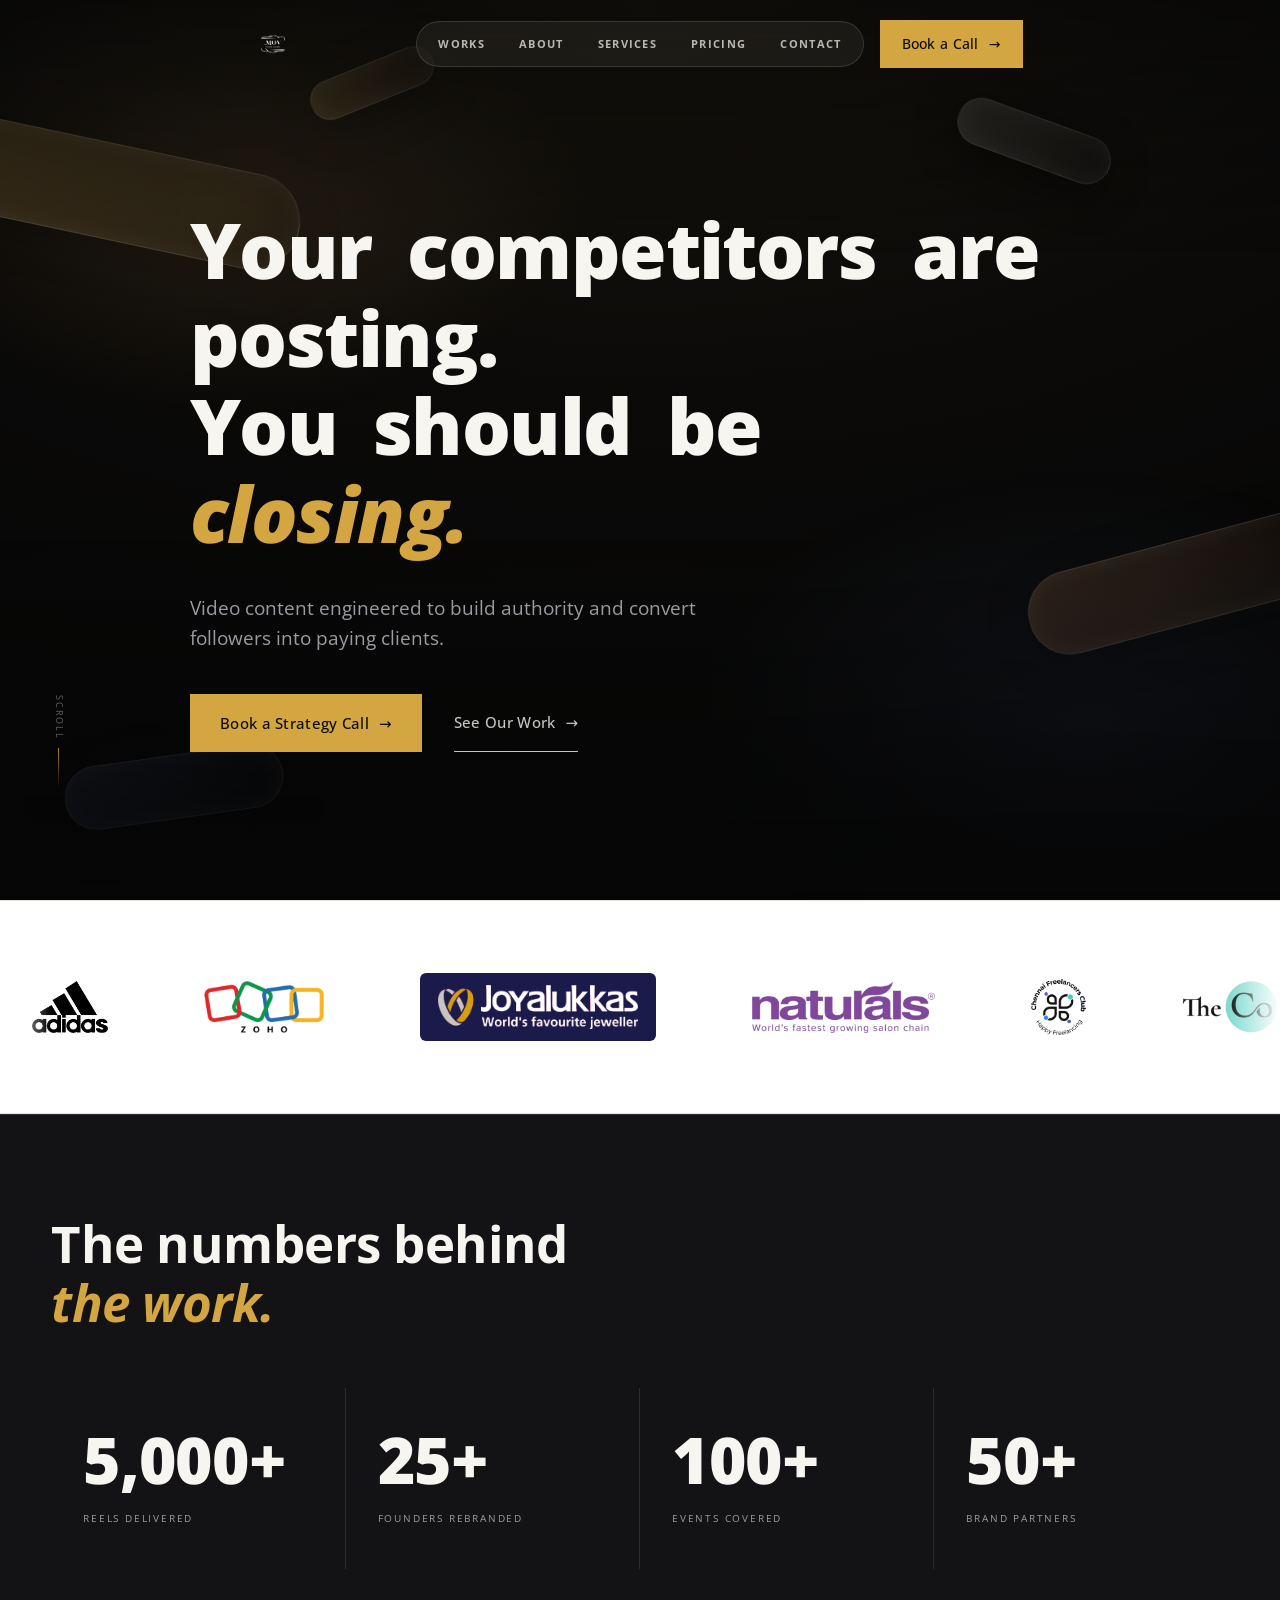
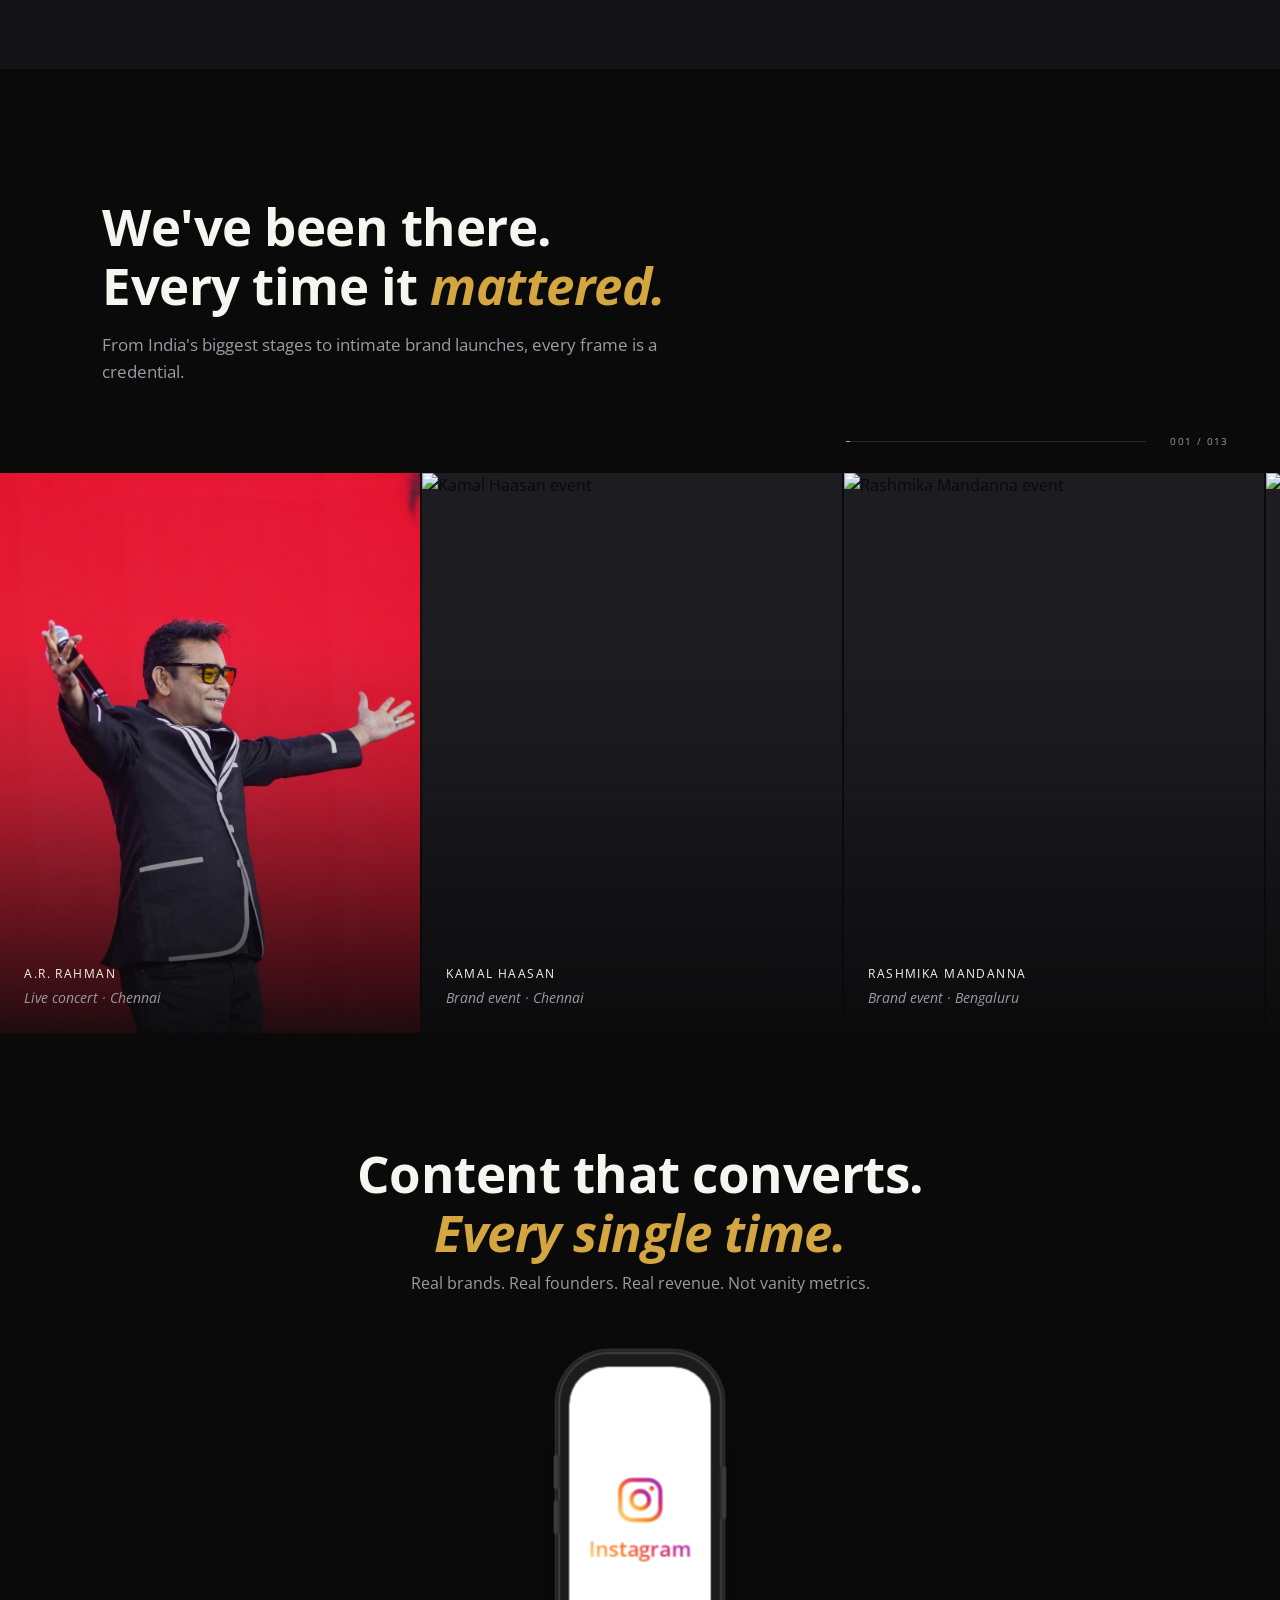
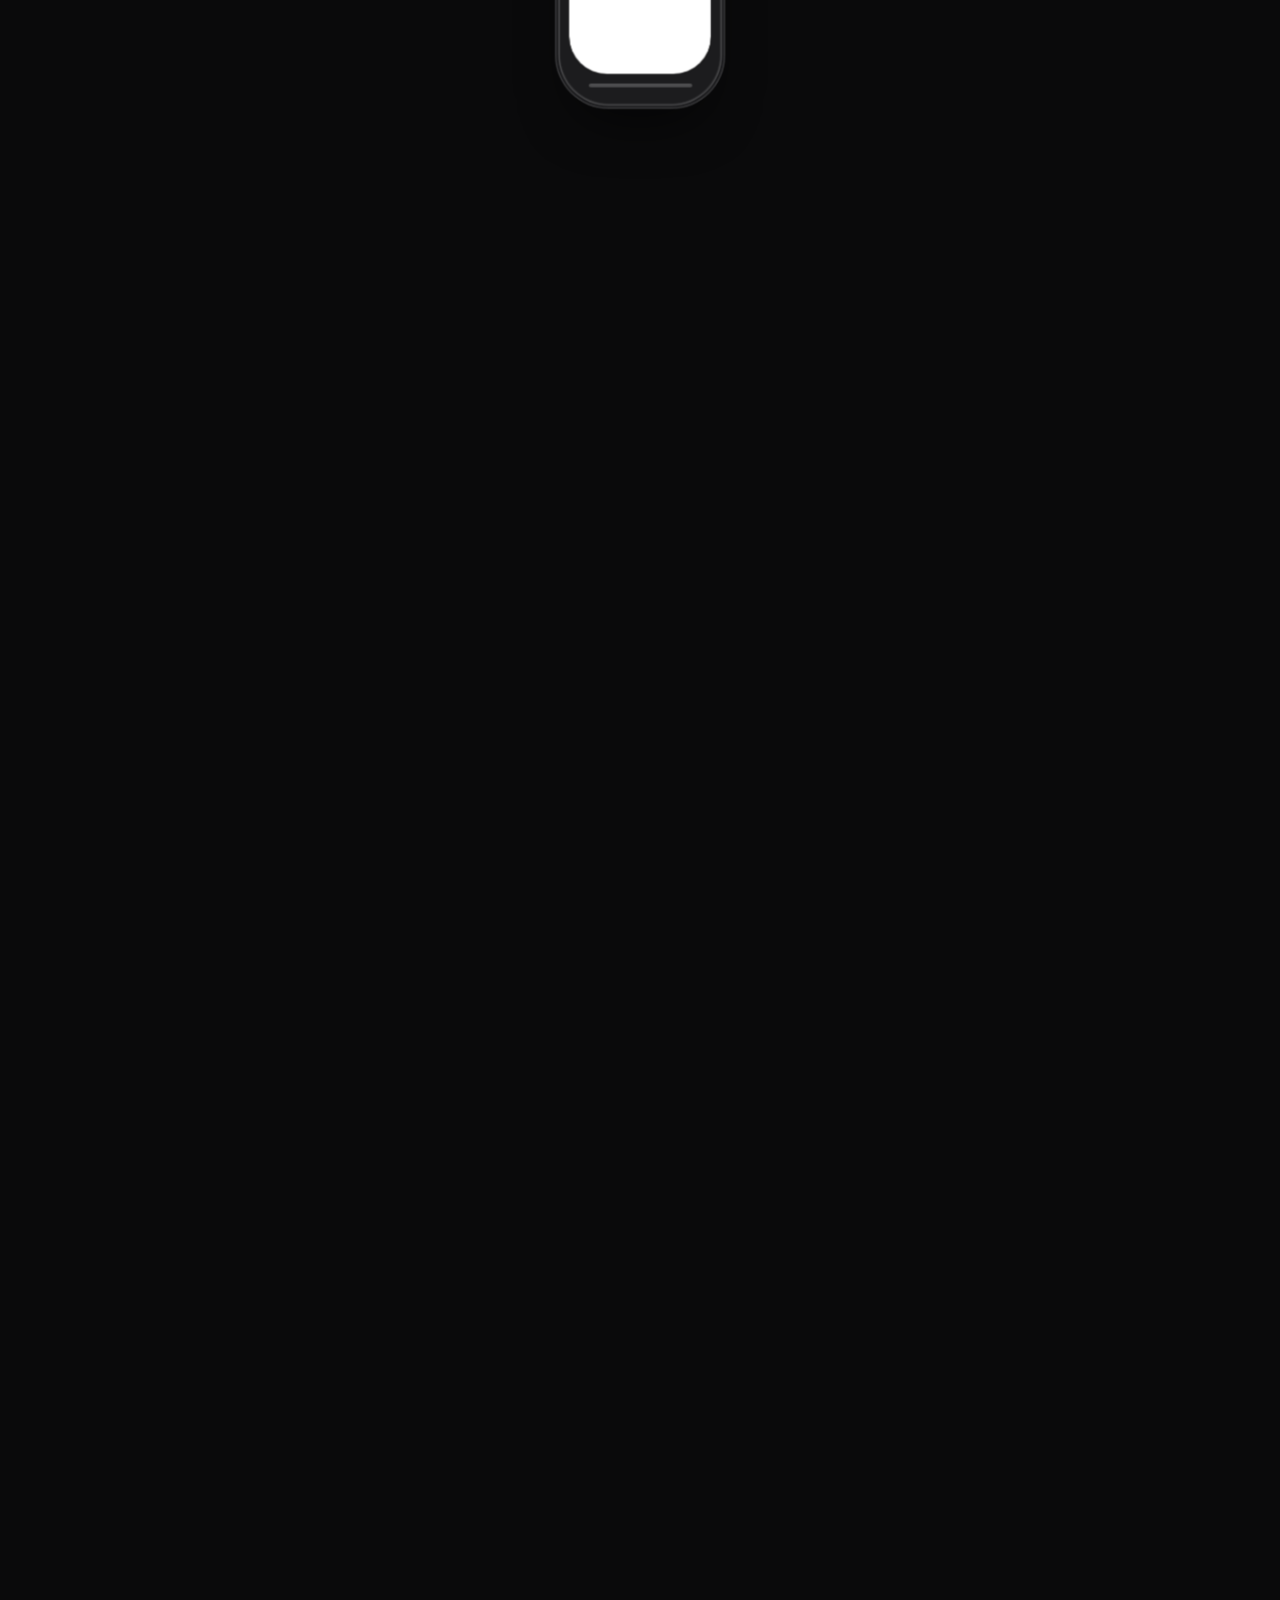
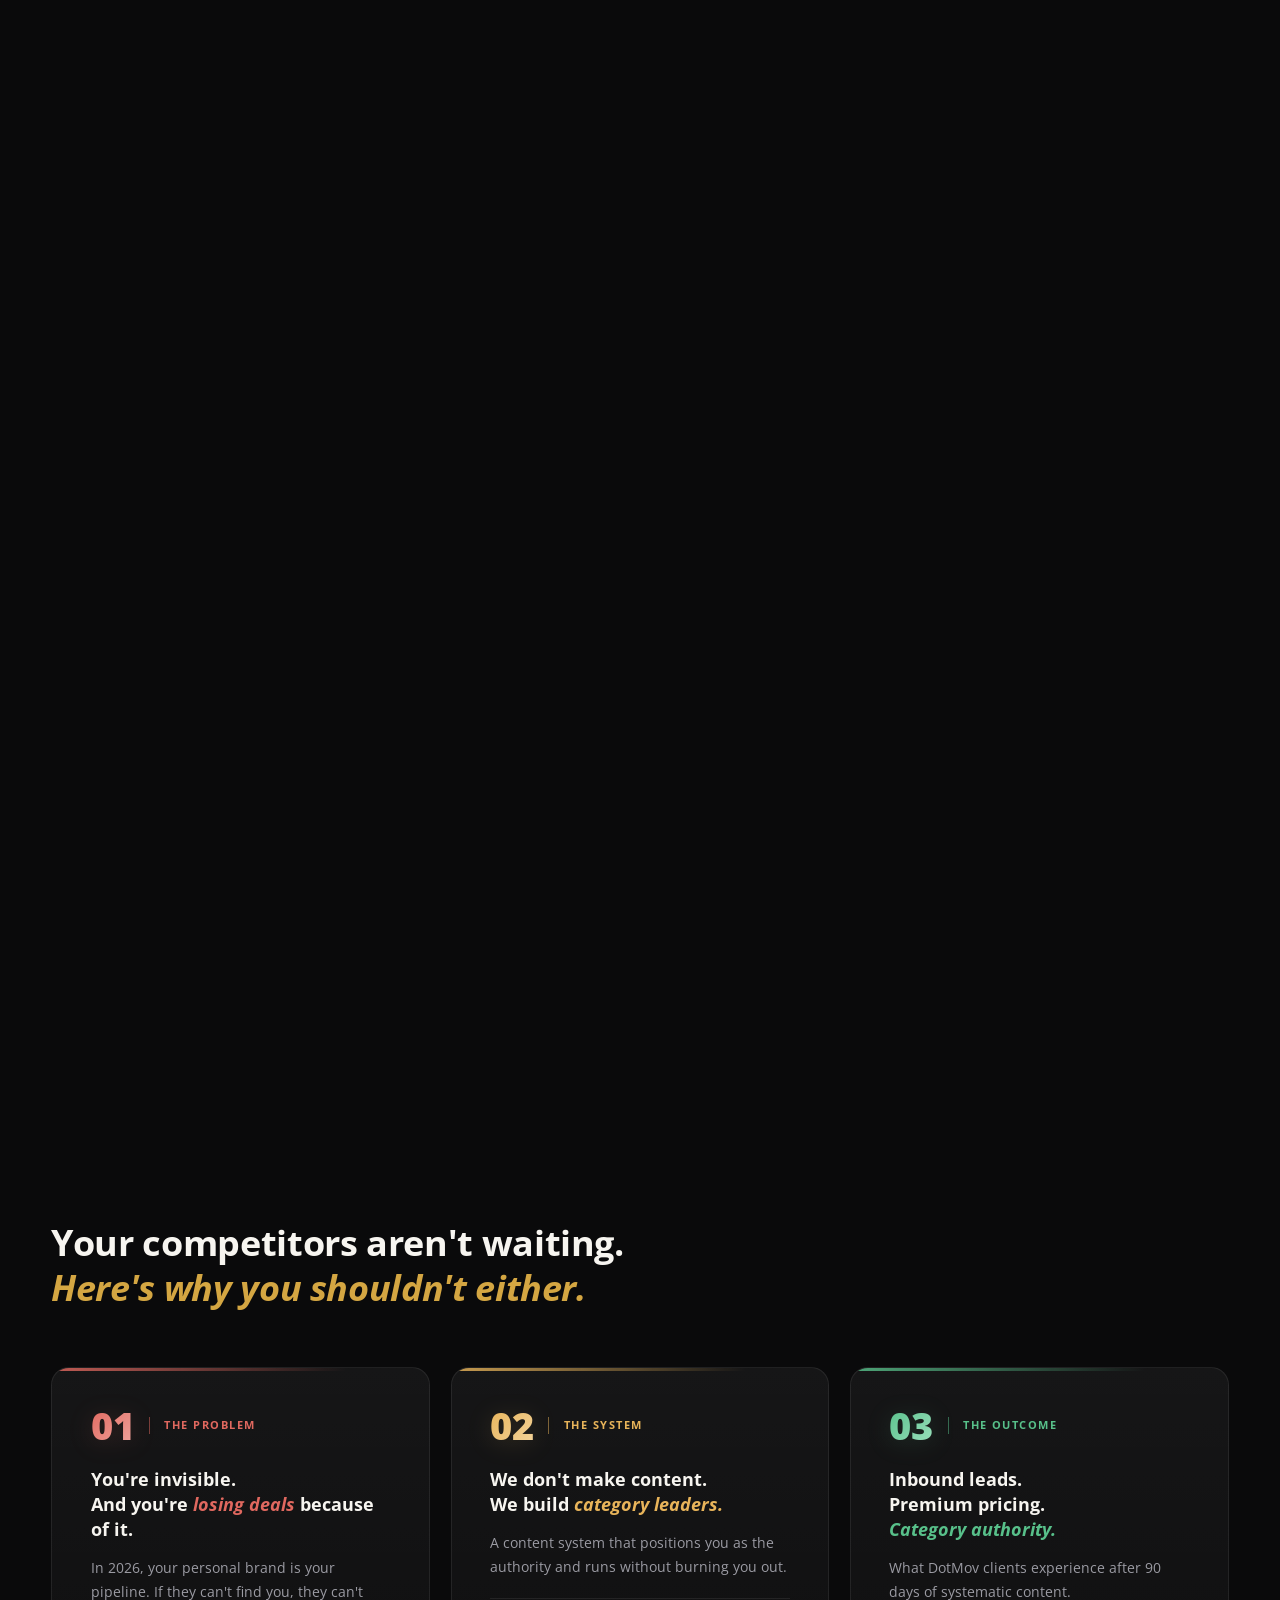
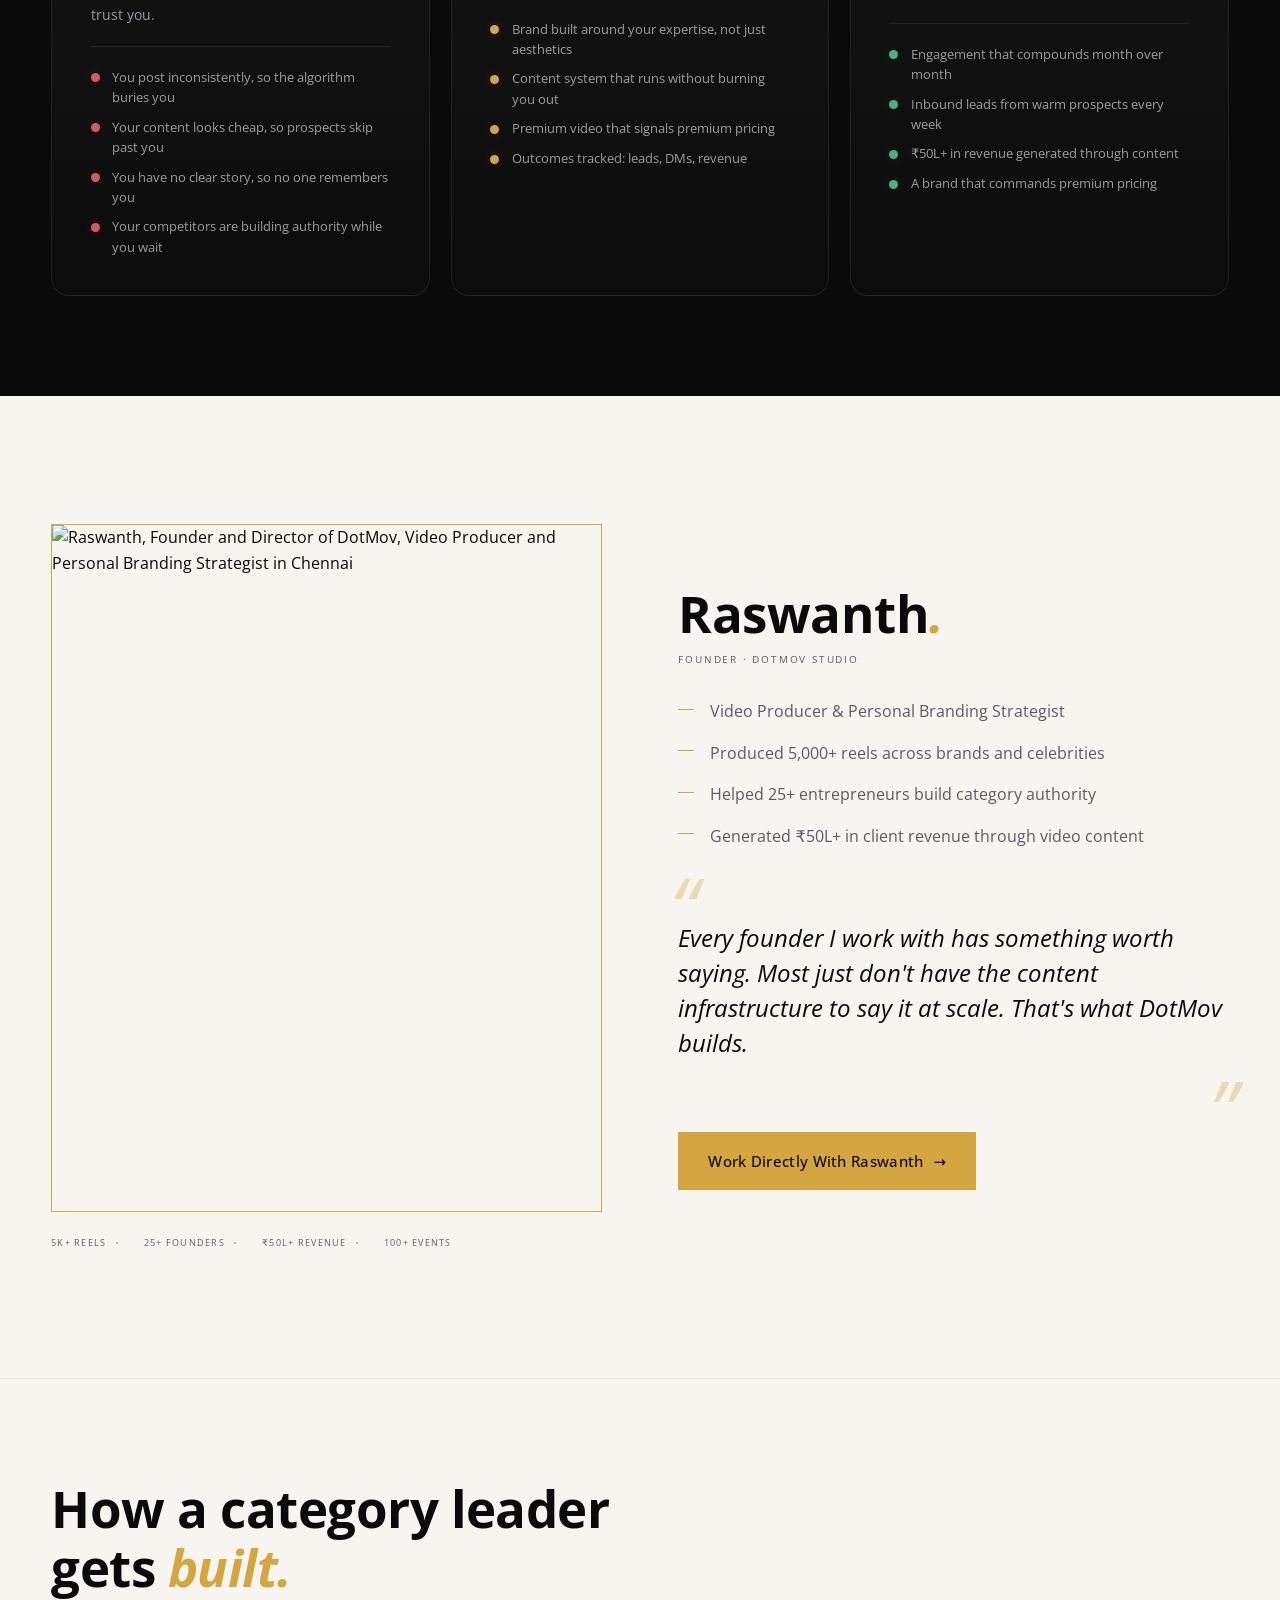
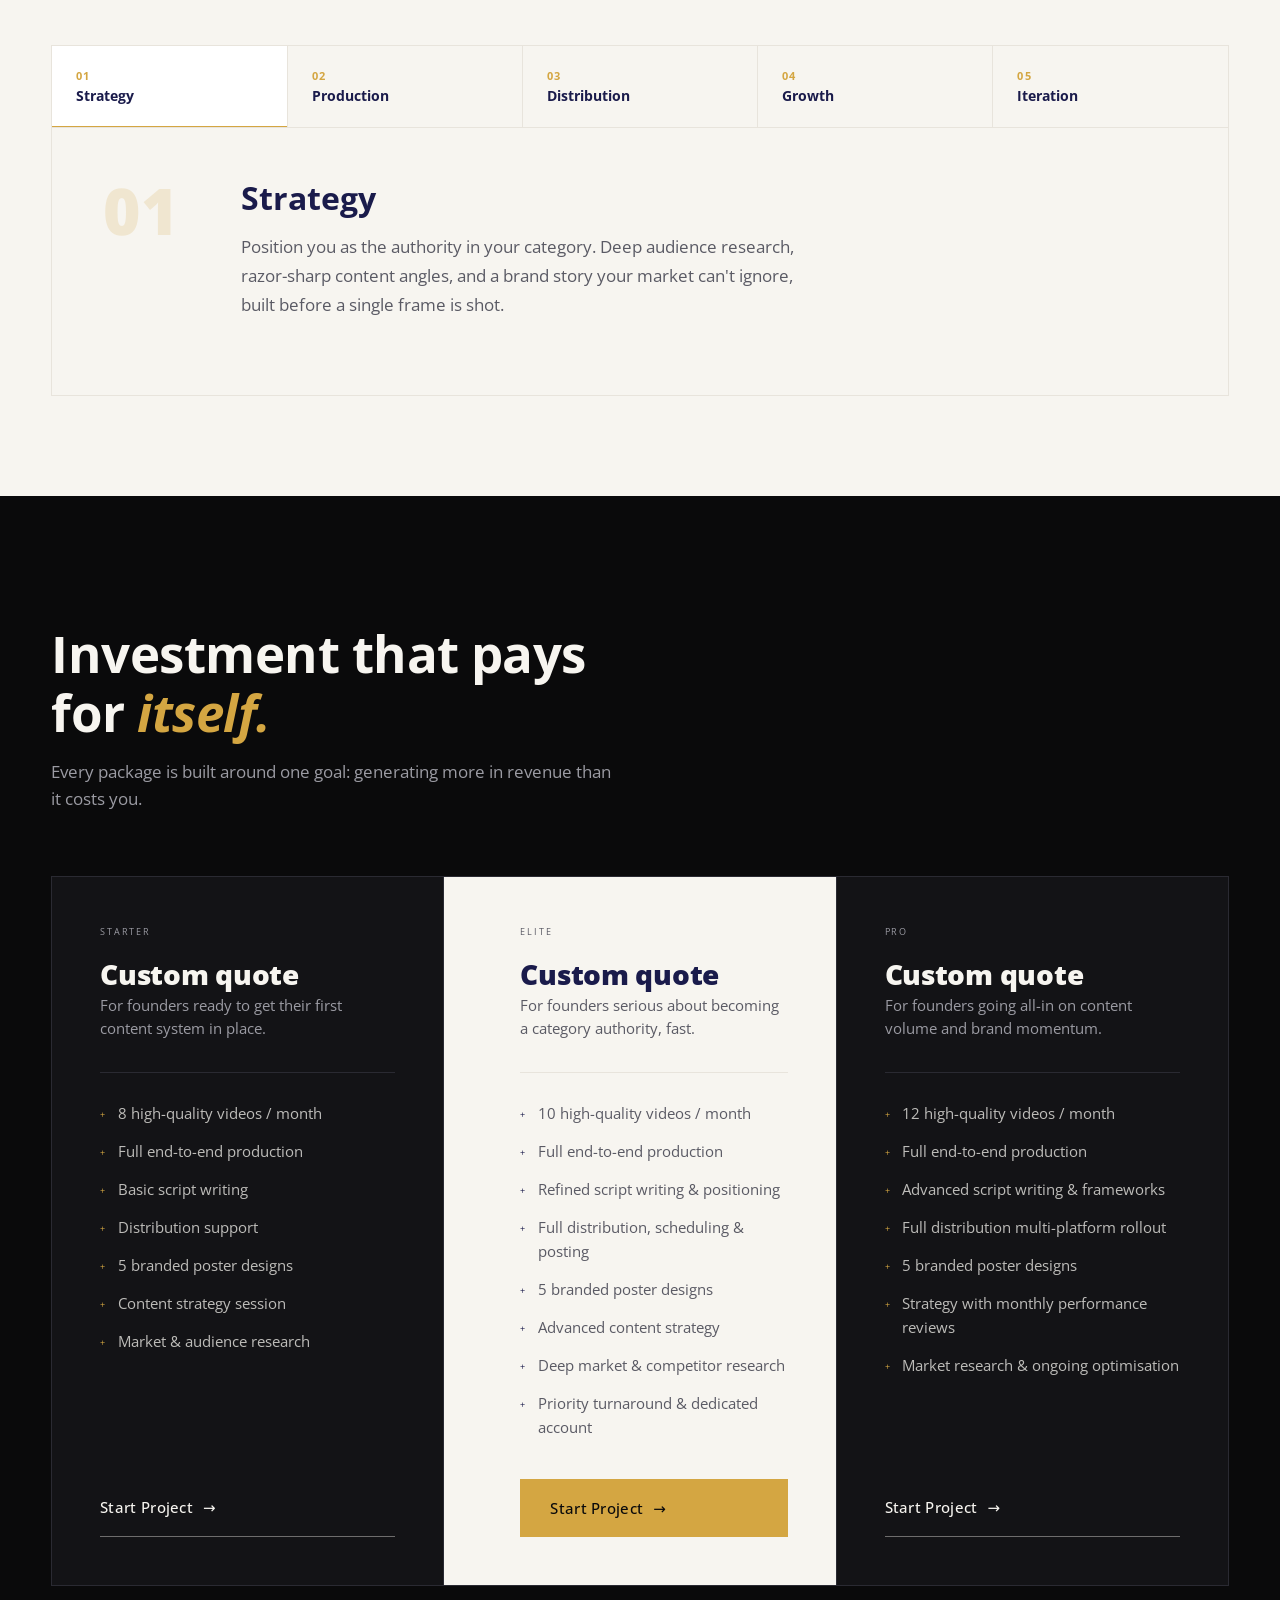
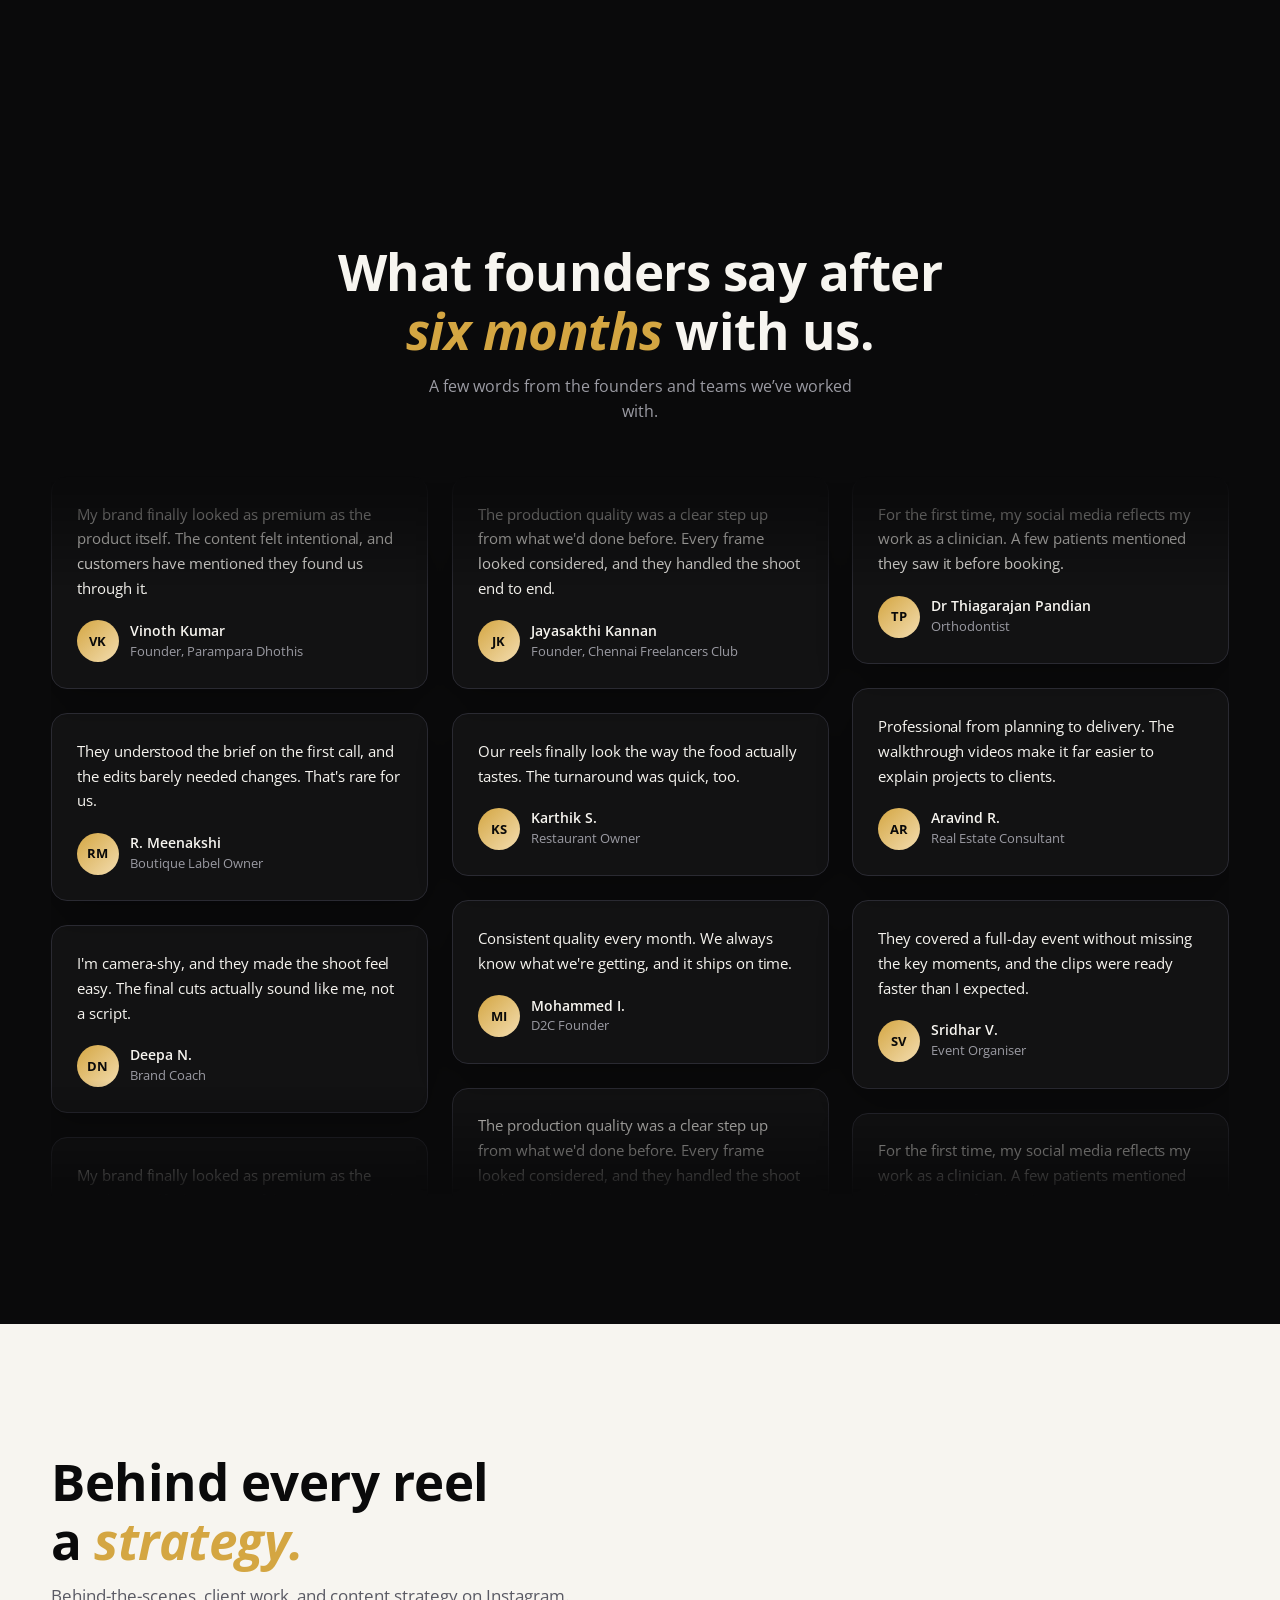
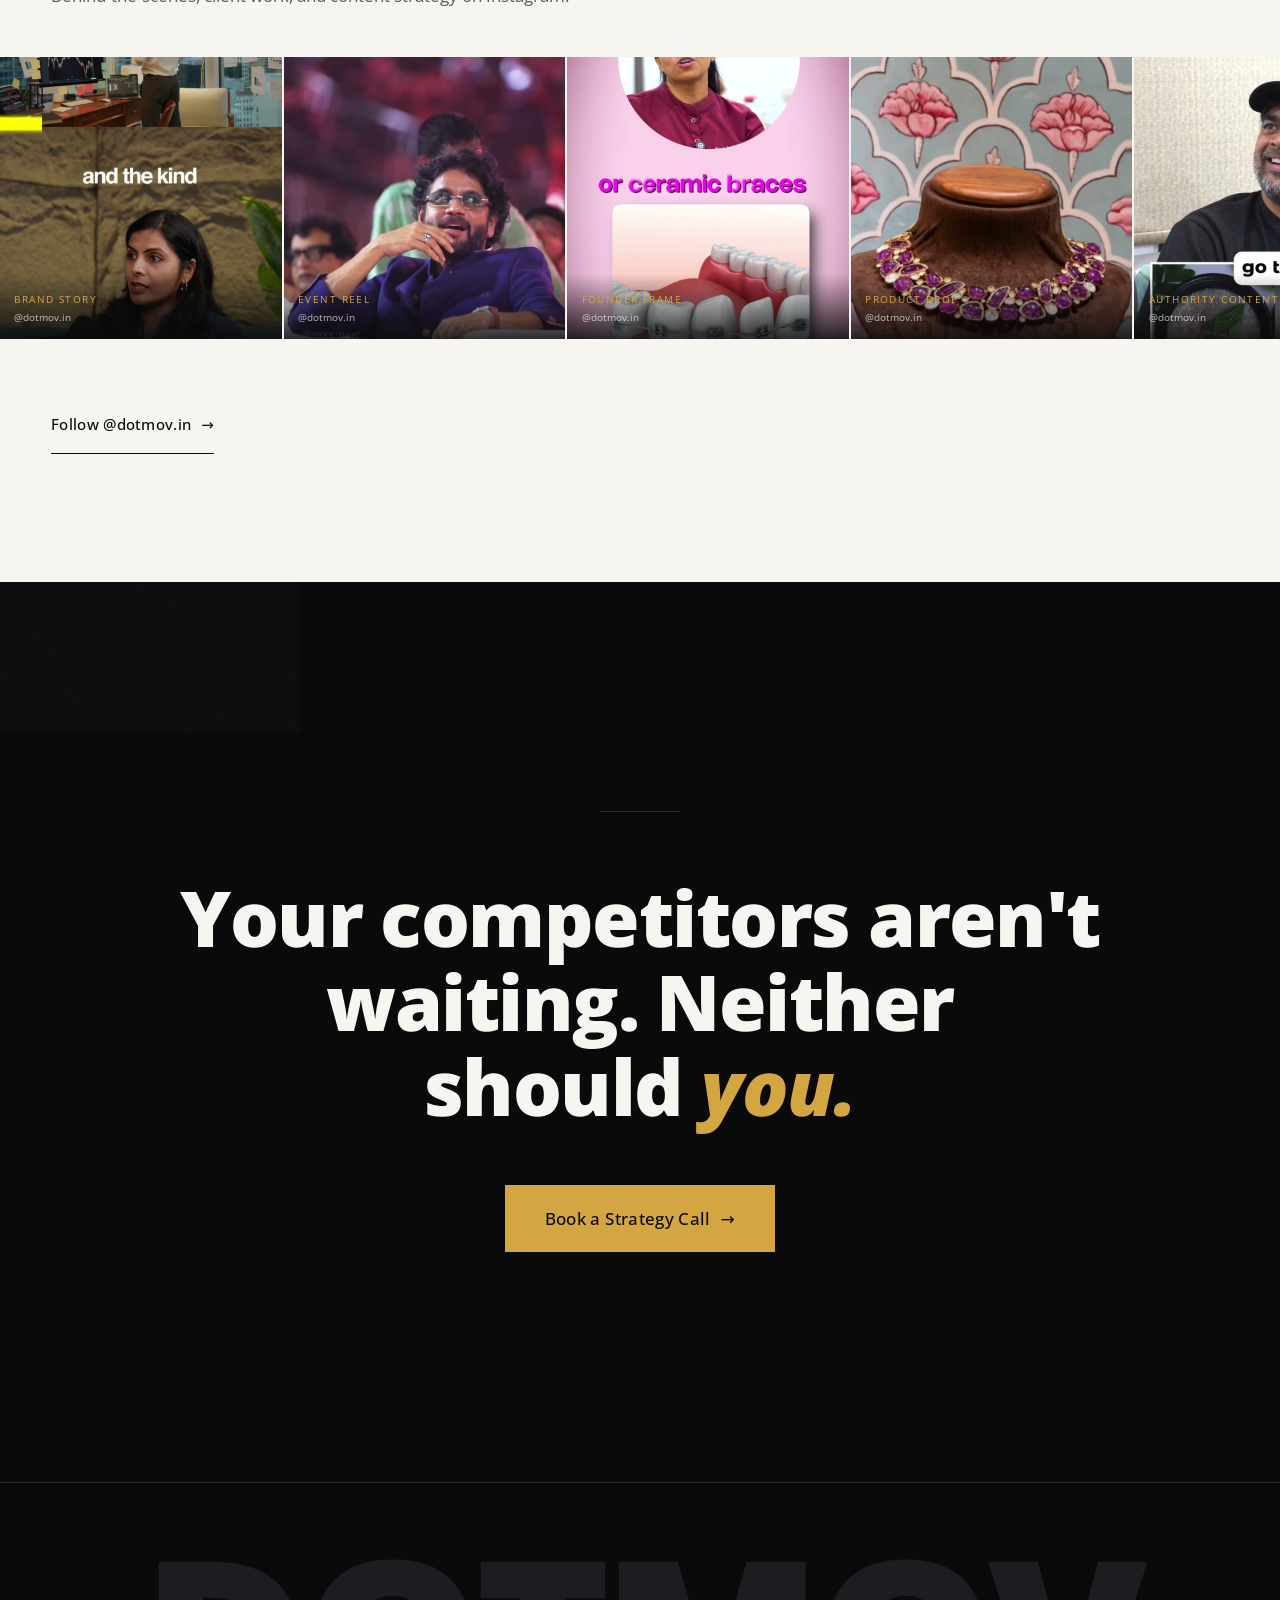
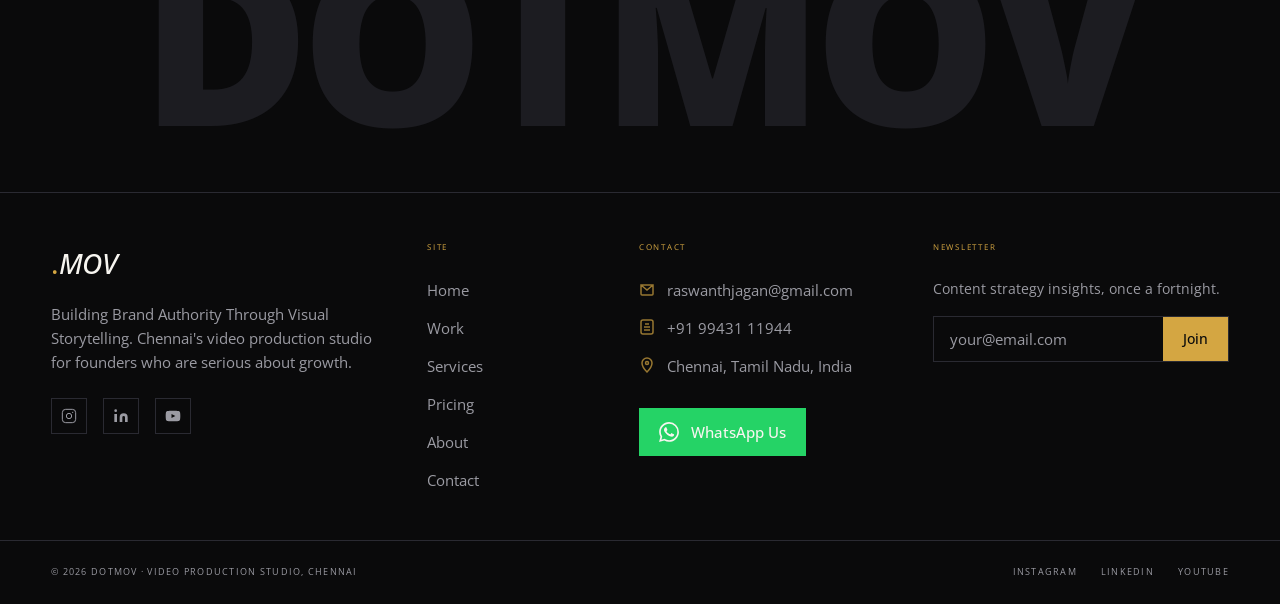
==== commit 8f1114c8: "Redesign "why" section: colour-graded journey + spotlight cards Turn the 3-column why section into a" ====
--- a/index.html
+++ b/index.html
@@ -539,9 +539,10 @@
 
     <div class="why-grid" id="whyGrid">
 
-      <article class="why-card">
+      <article class="why-card wc-1">
         <div class="why-card-top">
           <span class="why-card-num">01</span>
+          <span class="why-card-stage">The Problem</span>
         </div>
         <h3 class="why-card-headline">You're invisible.<br>And you're <em>losing deals</em> because of it.</h3>
         <p class="why-card-body">In 2026, your personal brand is your pipeline. If they can't find you, they can't trust you.</p>
@@ -553,9 +554,10 @@
         </ul>
       </article>
 
-      <article class="why-card">
+      <article class="why-card wc-2">
         <div class="why-card-top">
           <span class="why-card-num">02</span>
+          <span class="why-card-stage">The System</span>
         </div>
         <h3 class="why-card-headline">We don't make content.<br>We build <em>category leaders.</em></h3>
         <p class="why-card-body">A content system that positions you as the authority and runs without burning you out.</p>
@@ -567,9 +569,10 @@
         </ul>
       </article>
 
-      <article class="why-card">
+      <article class="why-card wc-3">
         <div class="why-card-top">
           <span class="why-card-num">03</span>
+          <span class="why-card-stage">The Outcome</span>
         </div>
         <h3 class="why-card-headline">Inbound leads.<br>Premium pricing.<br><em>Category authority.</em></h3>
         <p class="why-card-body">What DotMov clients experience after 90 days of systematic content.</p>
--- a/css/style.css
+++ b/css/style.css
@@ -1453,52 +1453,78 @@
 }
 .why-section-header h2 em { color: var(--gold); font-style: italic; }
 
-/* 3-column grid — 1px lines come from gap + background */
+/* 3 elevated, colour-graded cards: Problem -> System -> Outcome */
 .why-grid {
   display: grid;
   grid-template-columns: repeat(3, 1fr);
-  gap: 1px;
-  background: var(--line-dark);
-  border: 1px solid var(--line-dark);
+  gap: clamp(1rem, 1.6vw, 1.5rem);
 }
 
 .why-card {
-  background: var(--ink-2);
-  padding: clamp(28px, 4vw, 48px);
-  transition: background 0.3s ease;
+  --accent: #e8b45a; --soft: rgba(232,180,90,.16); --line: rgba(232,180,90,.45); --num2: #f3d39a;
+  position: relative;
+  overflow: hidden;
+  background: linear-gradient(180deg, rgba(255,255,255,.05), rgba(255,255,255,.012));
+  border: 1px solid rgba(255,255,255,.08);
+  border-radius: 18px;
+  padding: clamp(26px, 3vw, 40px);
   /* scroll reveal */
   opacity: 0;
   transform: translateY(36px);
   transition: opacity 0.75s var(--ease-out-expo),
               transform 0.75s var(--ease-out-expo),
-              background 0.3s ease;
+              border-color 0.35s ease, box-shadow 0.35s ease;
 }
 .why-card.wc-visible { opacity: 1; transform: translateY(0); }
-.why-card:nth-child(2) { transition-delay: 0.13s; }
-.why-card:nth-child(3) { transition-delay: 0.26s; }
-.why-card:hover { background: var(--ink-3); }
+.why-card:nth-child(2) { transition-delay: 0.12s; }
+.why-card:nth-child(3) { transition-delay: 0.24s; }
+
+/* stage palettes */
+.wc-1 { --accent: #e0685f; --soft: rgba(224,104,95,.16); --line: rgba(224,104,95,.5); --num2: #f0a59e; }
+.wc-2 { --accent: #e8b45a; --soft: rgba(232,180,90,.16); --line: rgba(232,180,90,.5); --num2: #f3d39a; }
+.wc-3 { --accent: #58c08a; --soft: rgba(88,192,138,.16); --line: rgba(88,192,138,.5); --num2: #9be0bd; }
+
+/* coloured top accent bar */
+.why-card::after {
+  content: ''; position: absolute; left: 0; top: 0; height: 3px; width: 100%;
+  background: linear-gradient(90deg, var(--accent), transparent 78%); opacity: .85;
+}
+/* mouse-follow spotlight */
+.why-card::before {
+  content: ''; position: absolute; inset: 0; z-index: 0; pointer-events: none;
+  background: radial-gradient(420px circle at var(--mx, 50%) var(--my, -20%), var(--soft), transparent 62%);
+  opacity: 0; transition: opacity .4s ease;
+}
+.why-card:hover::before { opacity: 1; }
+.why-card:hover {
+  transform: translateY(-6px);
+  border-color: var(--line);
+  box-shadow: 0 26px 64px -28px rgba(0,0,0,.75), 0 0 0 1px var(--soft);
+}
+.why-card > * { position: relative; z-index: 1; }
 
 .why-card-top {
   display: flex;
-  align-items: baseline;
-  gap: 1rem;
-  margin-bottom: 1.25rem;
+  align-items: center;
+  gap: .9rem;
+  margin-bottom: 1.4rem;
 }
 .why-card-num {
+  font-family: var(--font-display);
   font-weight: 800;
-  font-size: clamp(1.75rem, 2.5vw, 2.5rem);
-  color: var(--gold);
-  opacity: 0.4;
+  font-size: clamp(2.1rem, 3vw, 3rem);
   line-height: 1;
-  flex-shrink: 0;
-}
-.why-card-tag {
-  font-size: 0.6875rem;
-  font-weight: 700;
-  letter-spacing: 0.12em;
-  text-transform: uppercase;
-  color: var(--gold);
-  opacity: 0.7;
+  background: linear-gradient(135deg, var(--accent), var(--num2));
+  -webkit-background-clip: text; background-clip: text; color: transparent;
+  filter: drop-shadow(0 3px 12px var(--soft));
+}
+.why-card-stage {
+  font-family: var(--font-mono);
+  font-size: .66rem; font-weight: 700;
+  letter-spacing: .14em; text-transform: uppercase;
+  color: var(--accent);
+  padding-left: .9rem;
+  border-left: 1px solid var(--line);
 }
 .why-card-headline {
   font-size: clamp(0.9375rem, 1.4vw, 1.125rem);
@@ -1507,7 +1533,7 @@
   line-height: 1.4;
   margin-bottom: 0.875rem;
 }
-.why-card-headline em { color: var(--gold); font-style: italic; }
+.why-card-headline em { color: var(--accent); font-style: italic; }
 
 .why-card-body {
   font-size: 0.875rem;
@@ -1520,28 +1546,29 @@
 .why-card-list {
   display: flex;
   flex-direction: column;
-  gap: 0.5rem;
+  gap: 0.6rem;
   list-style: none;
   padding: 0;
-  border-top: 1px solid var(--line-dark);
+  border-top: 1px solid rgba(255,255,255,.08);
   padding-top: 1.25rem;
 }
 .why-card-list li {
   font-size: 0.8125rem;
-  color: rgba(247,245,240,0.55);
+  color: rgba(247,245,240,0.62);
   line-height: 1.55;
-  padding-left: 1.125rem;
+  padding-left: 1.35rem;
   position: relative;
 }
 .why-card-list li::before {
   content: '';
   position: absolute;
   left: 0;
-  top: 0.65em;
-  width: 7px;
-  height: 1px;
-  background: var(--gold);
-  opacity: 0.5;
+  top: 0.5em;
+  width: 9px; height: 9px;
+  border-radius: 50%;
+  background: var(--accent);
+  opacity: .9;
+  box-shadow: 0 0 10px var(--soft);
 }
 
 /* Legacy: keep these hidden so nothing breaks */
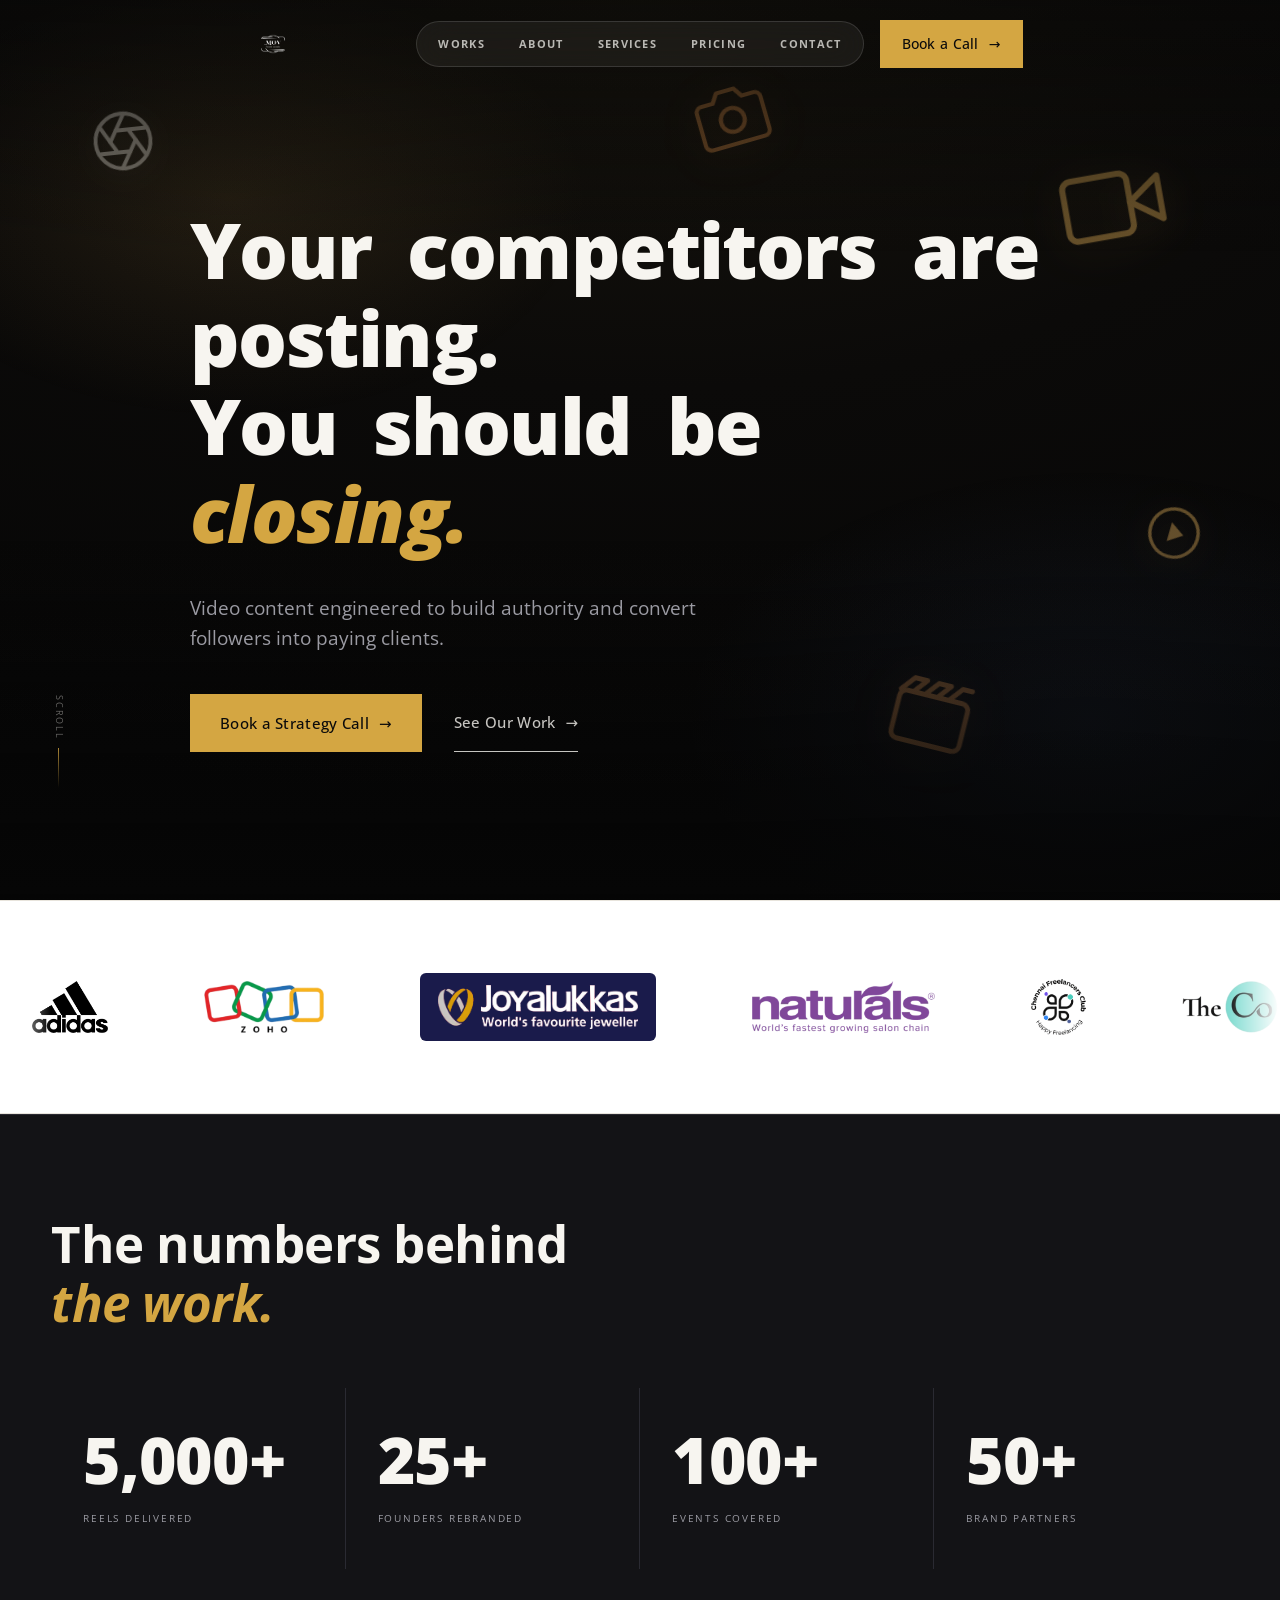
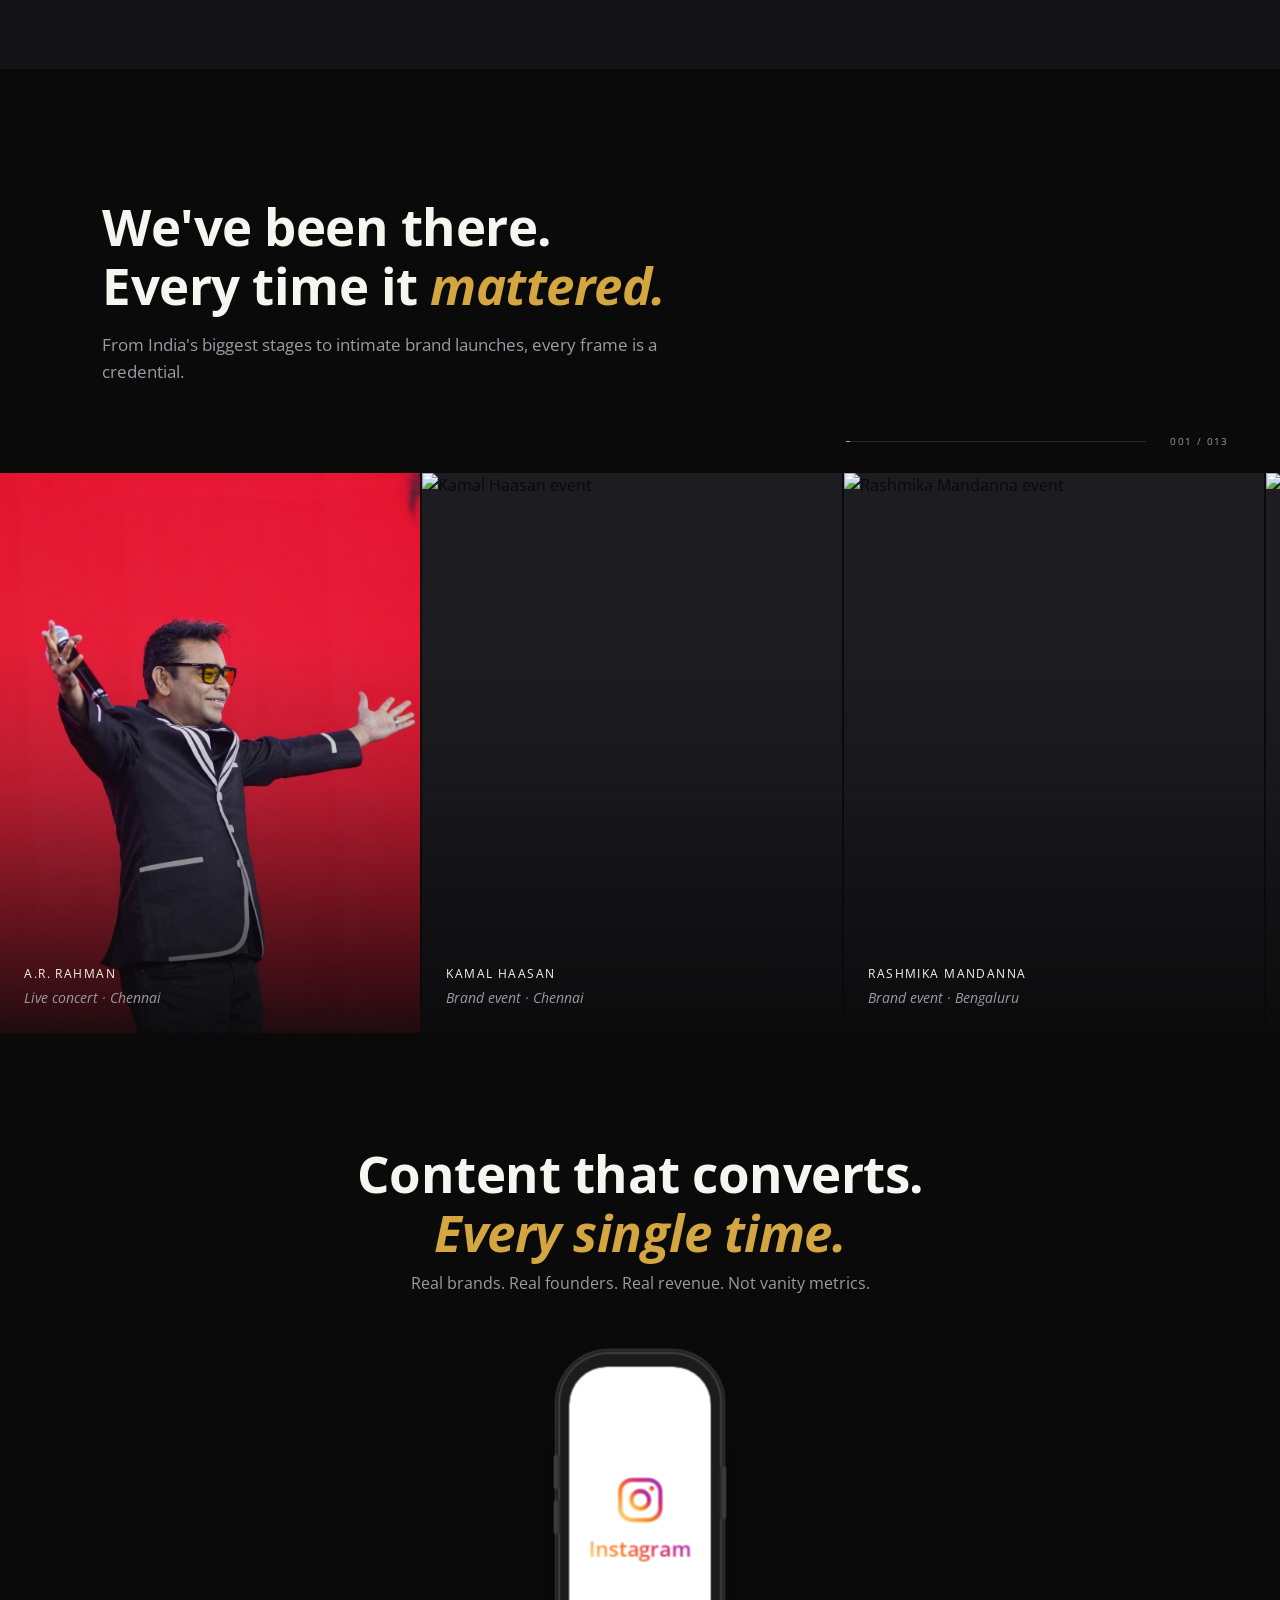
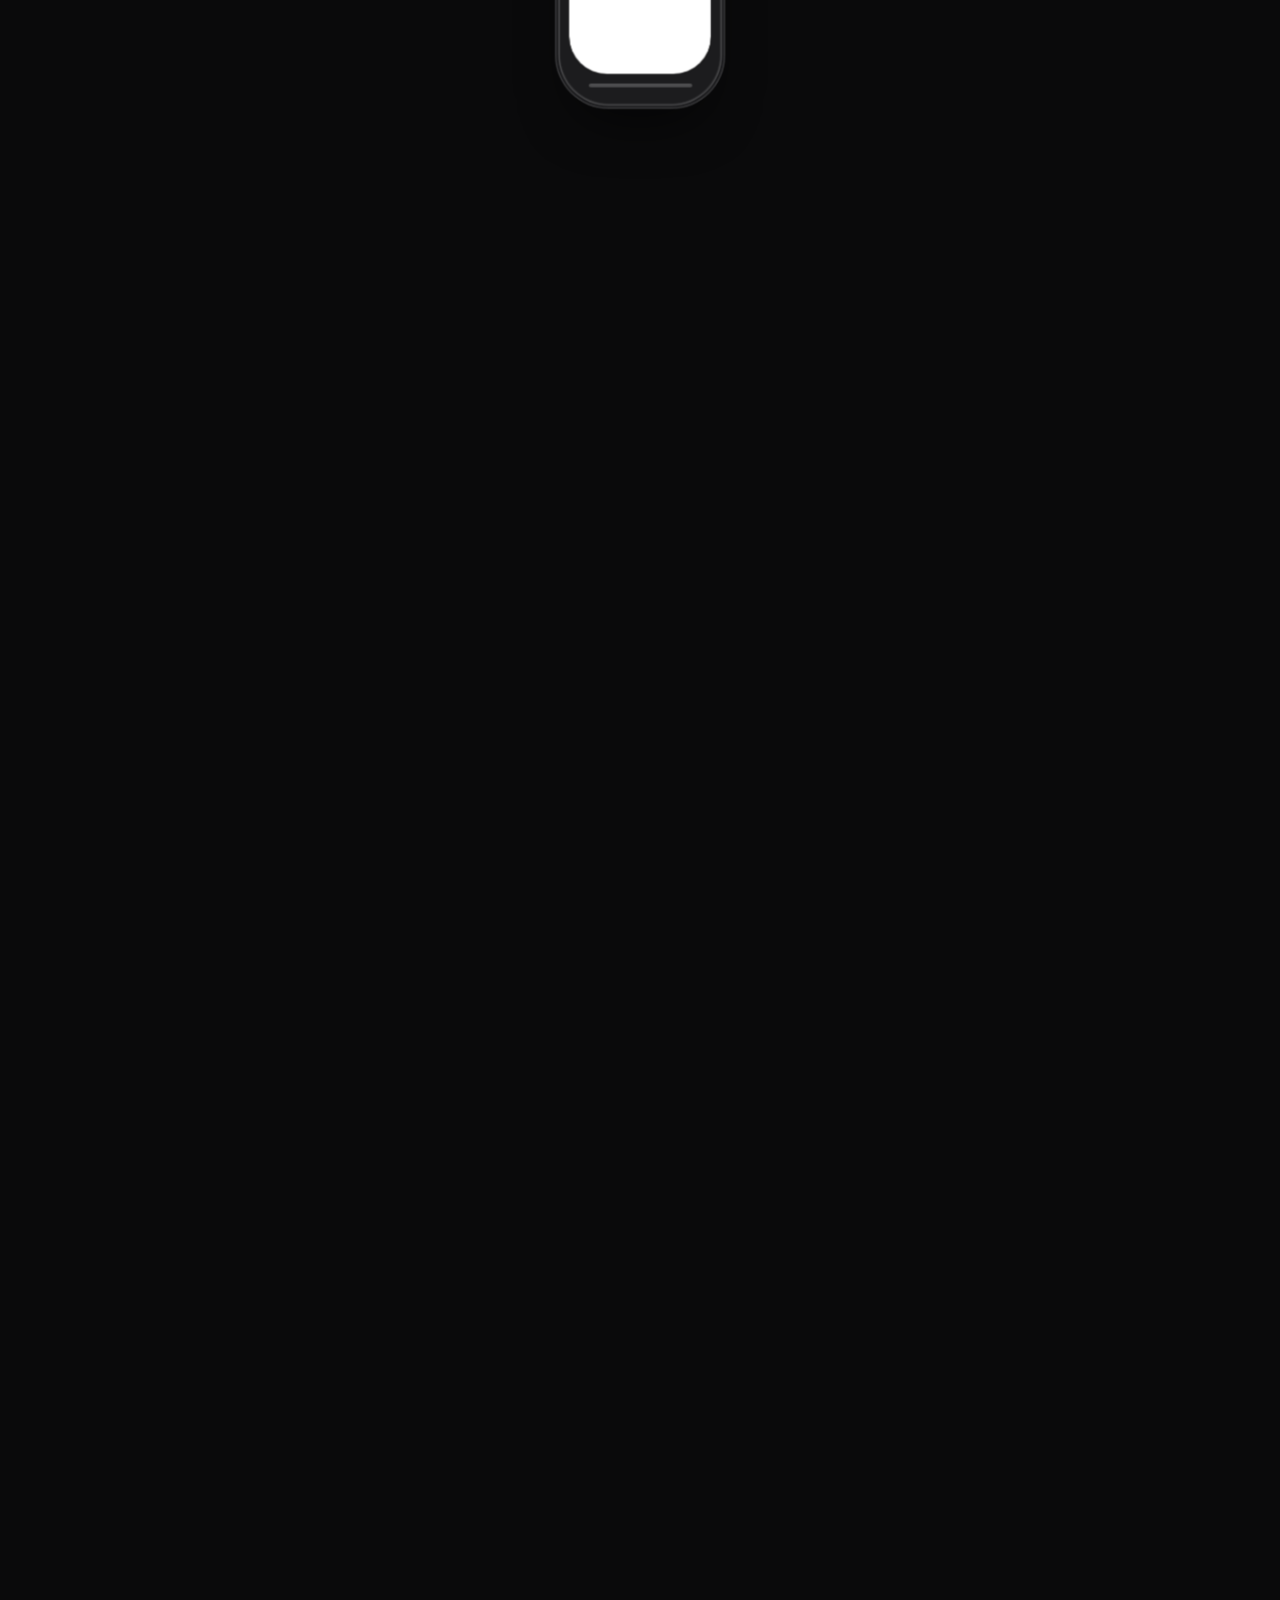
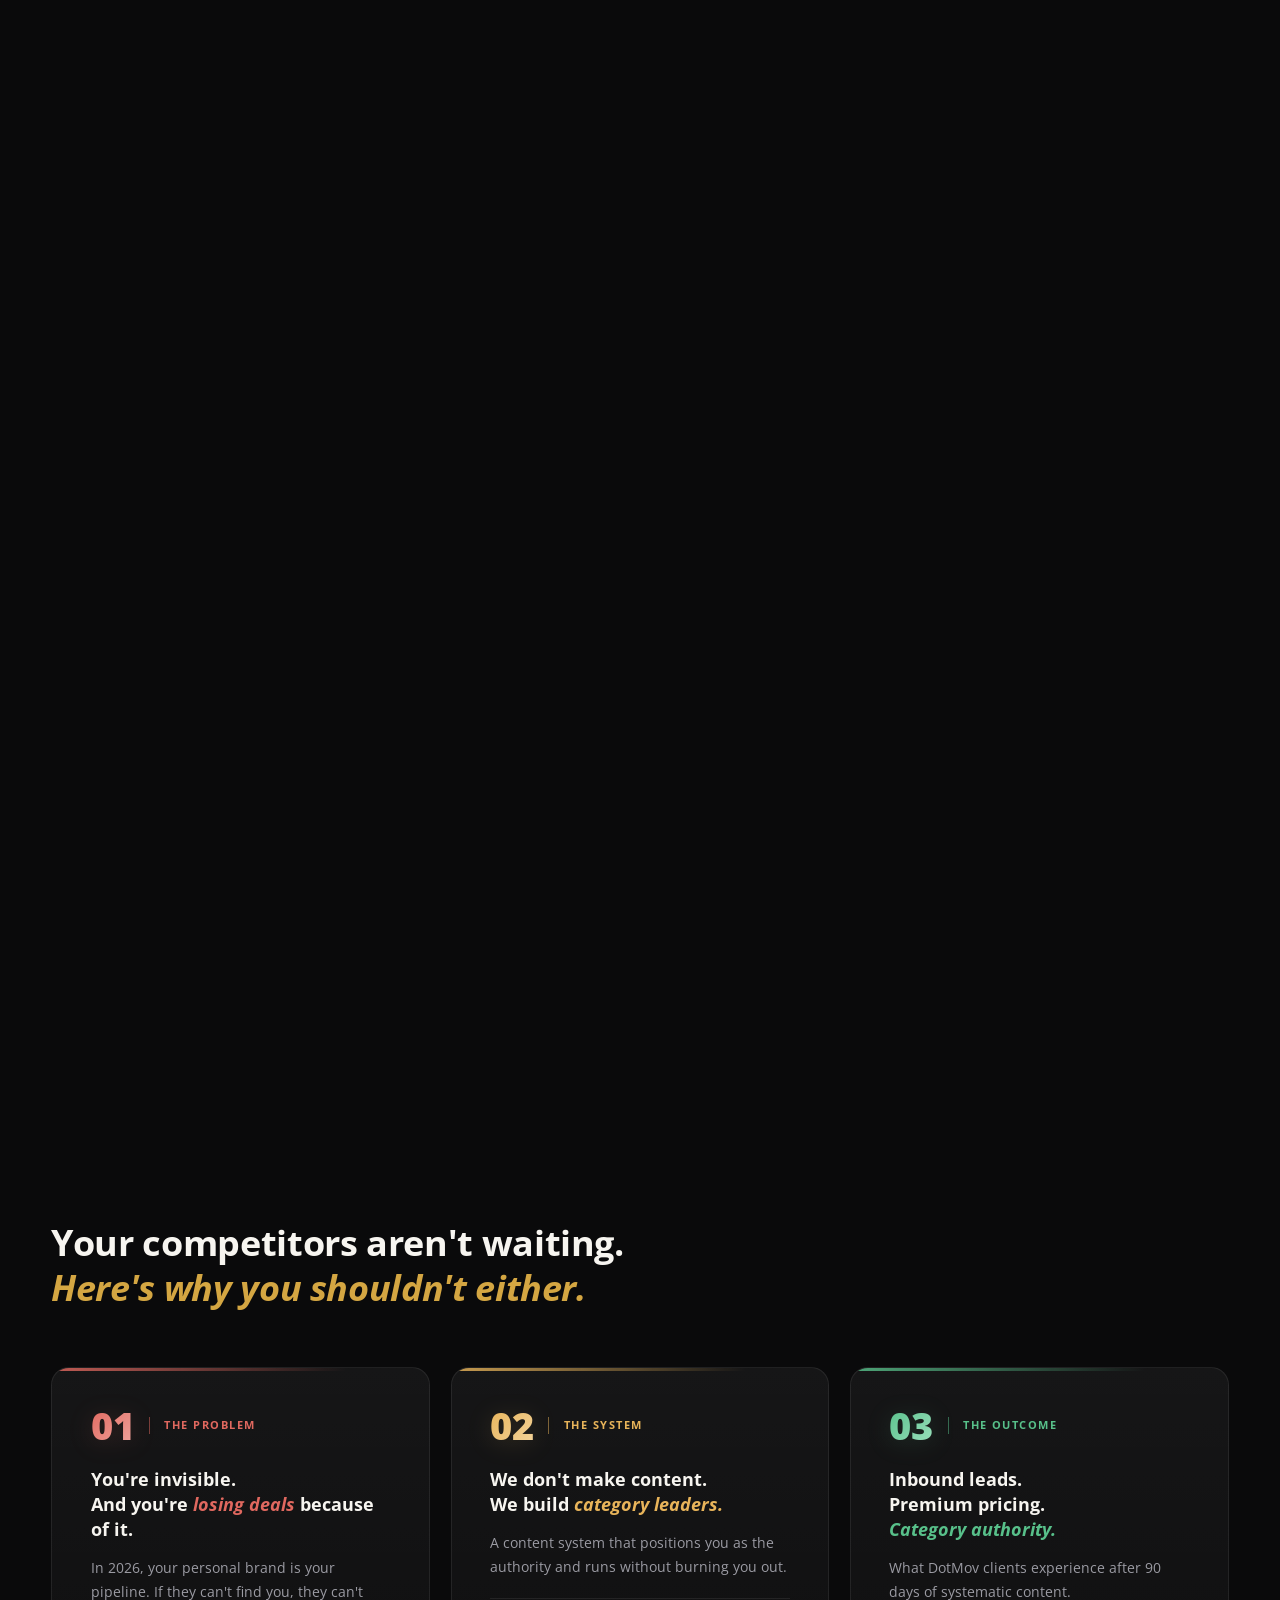
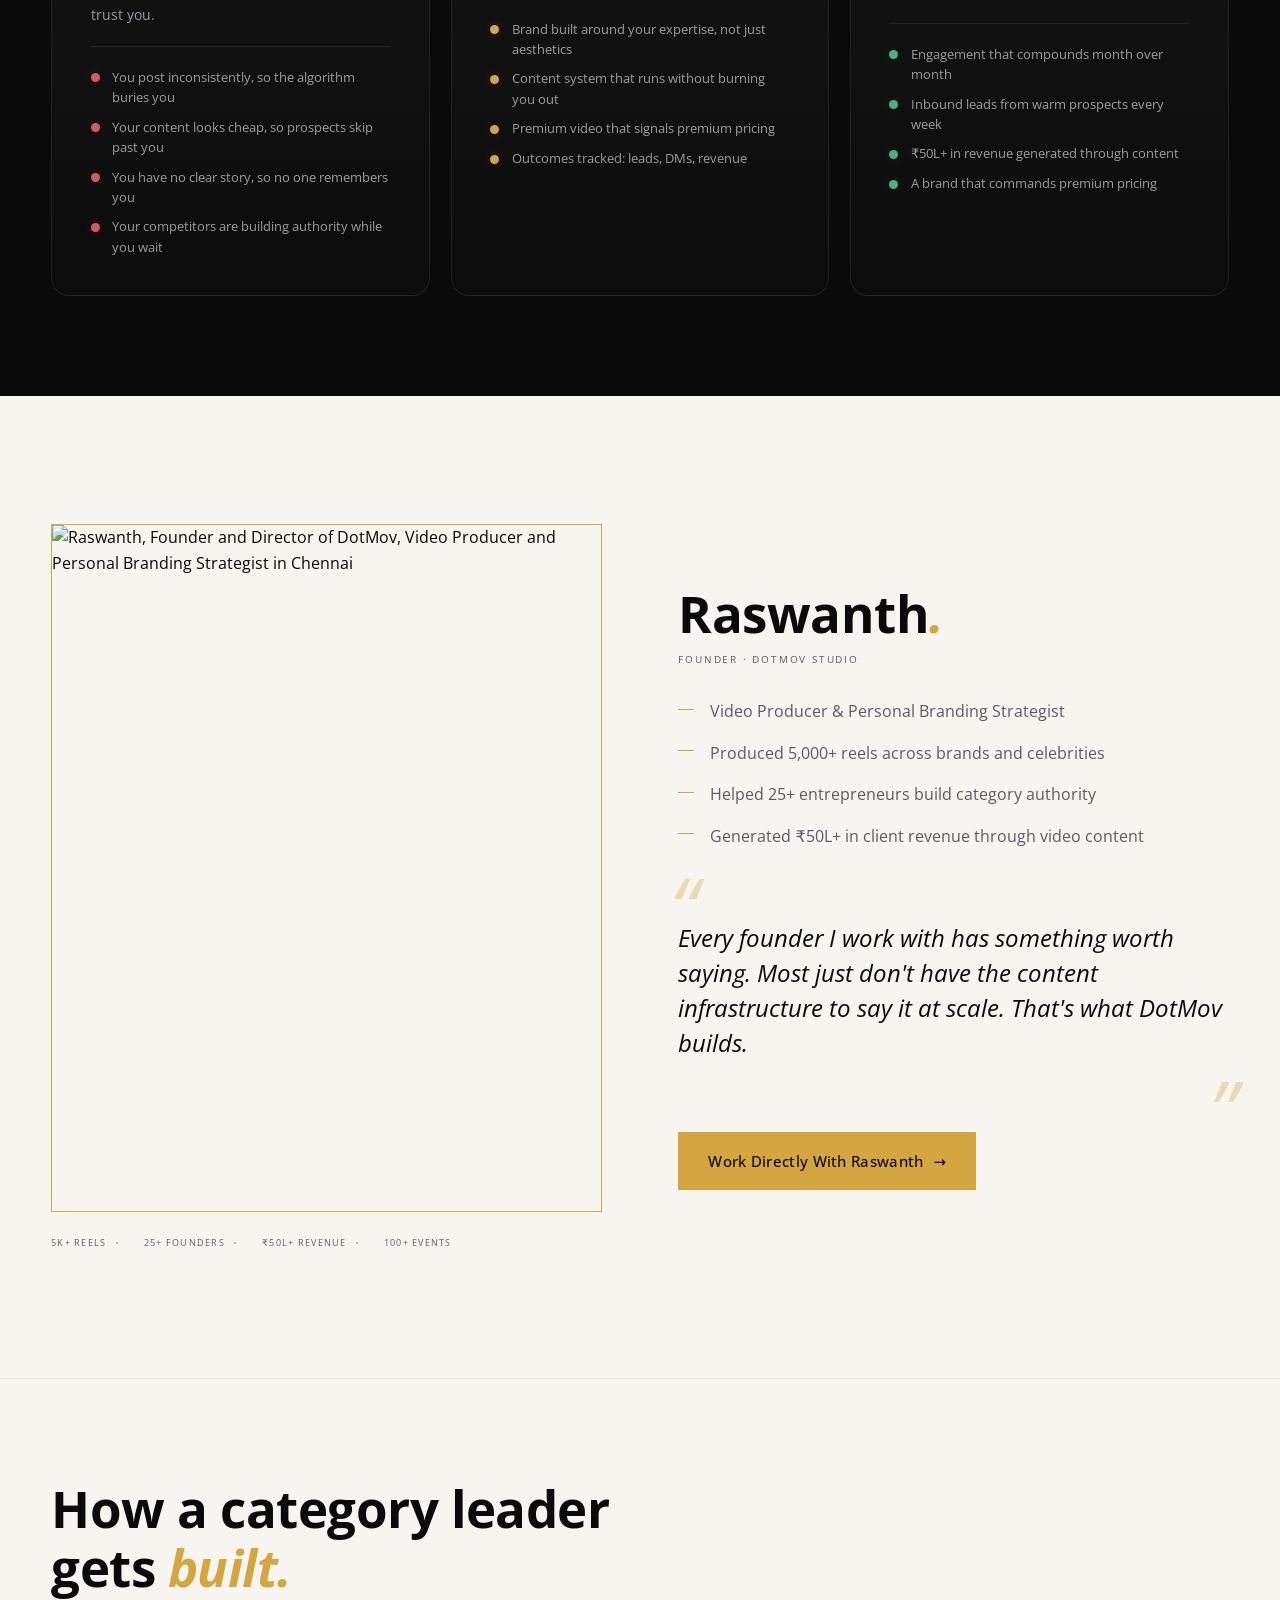
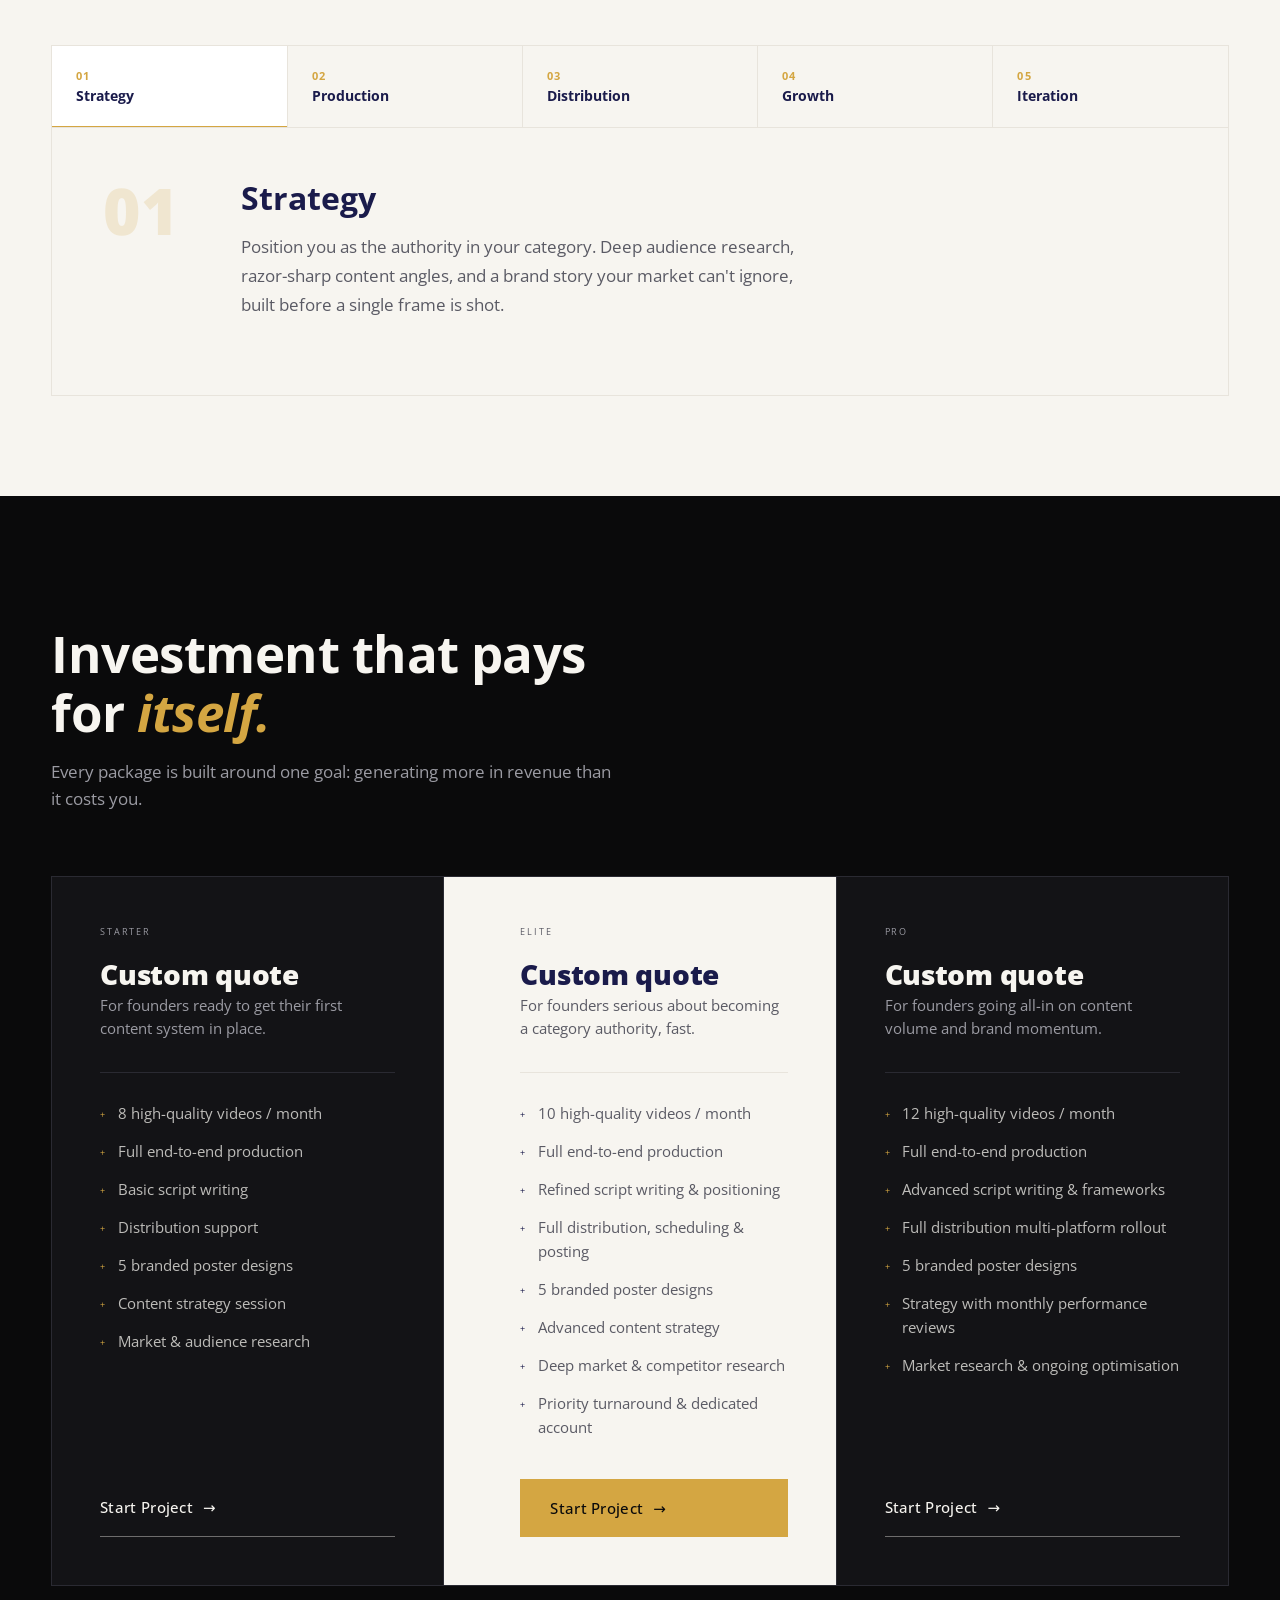
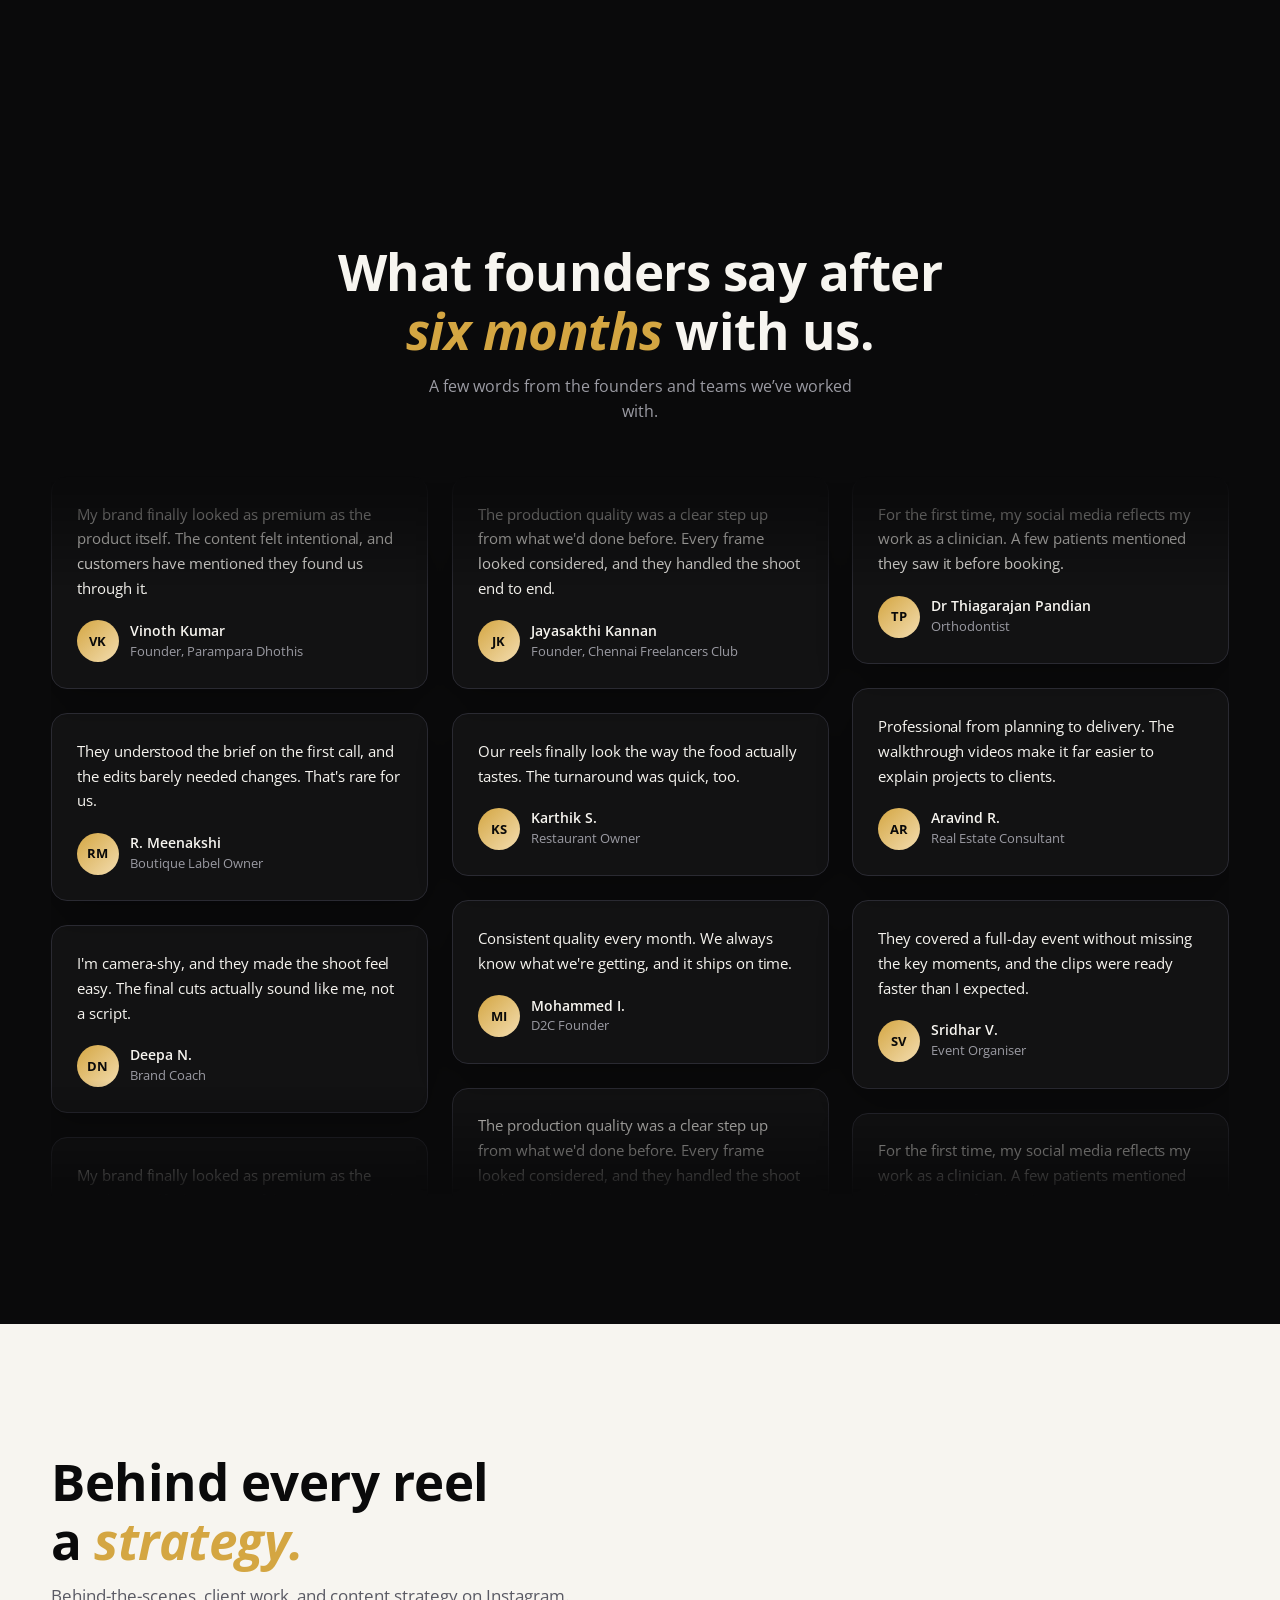
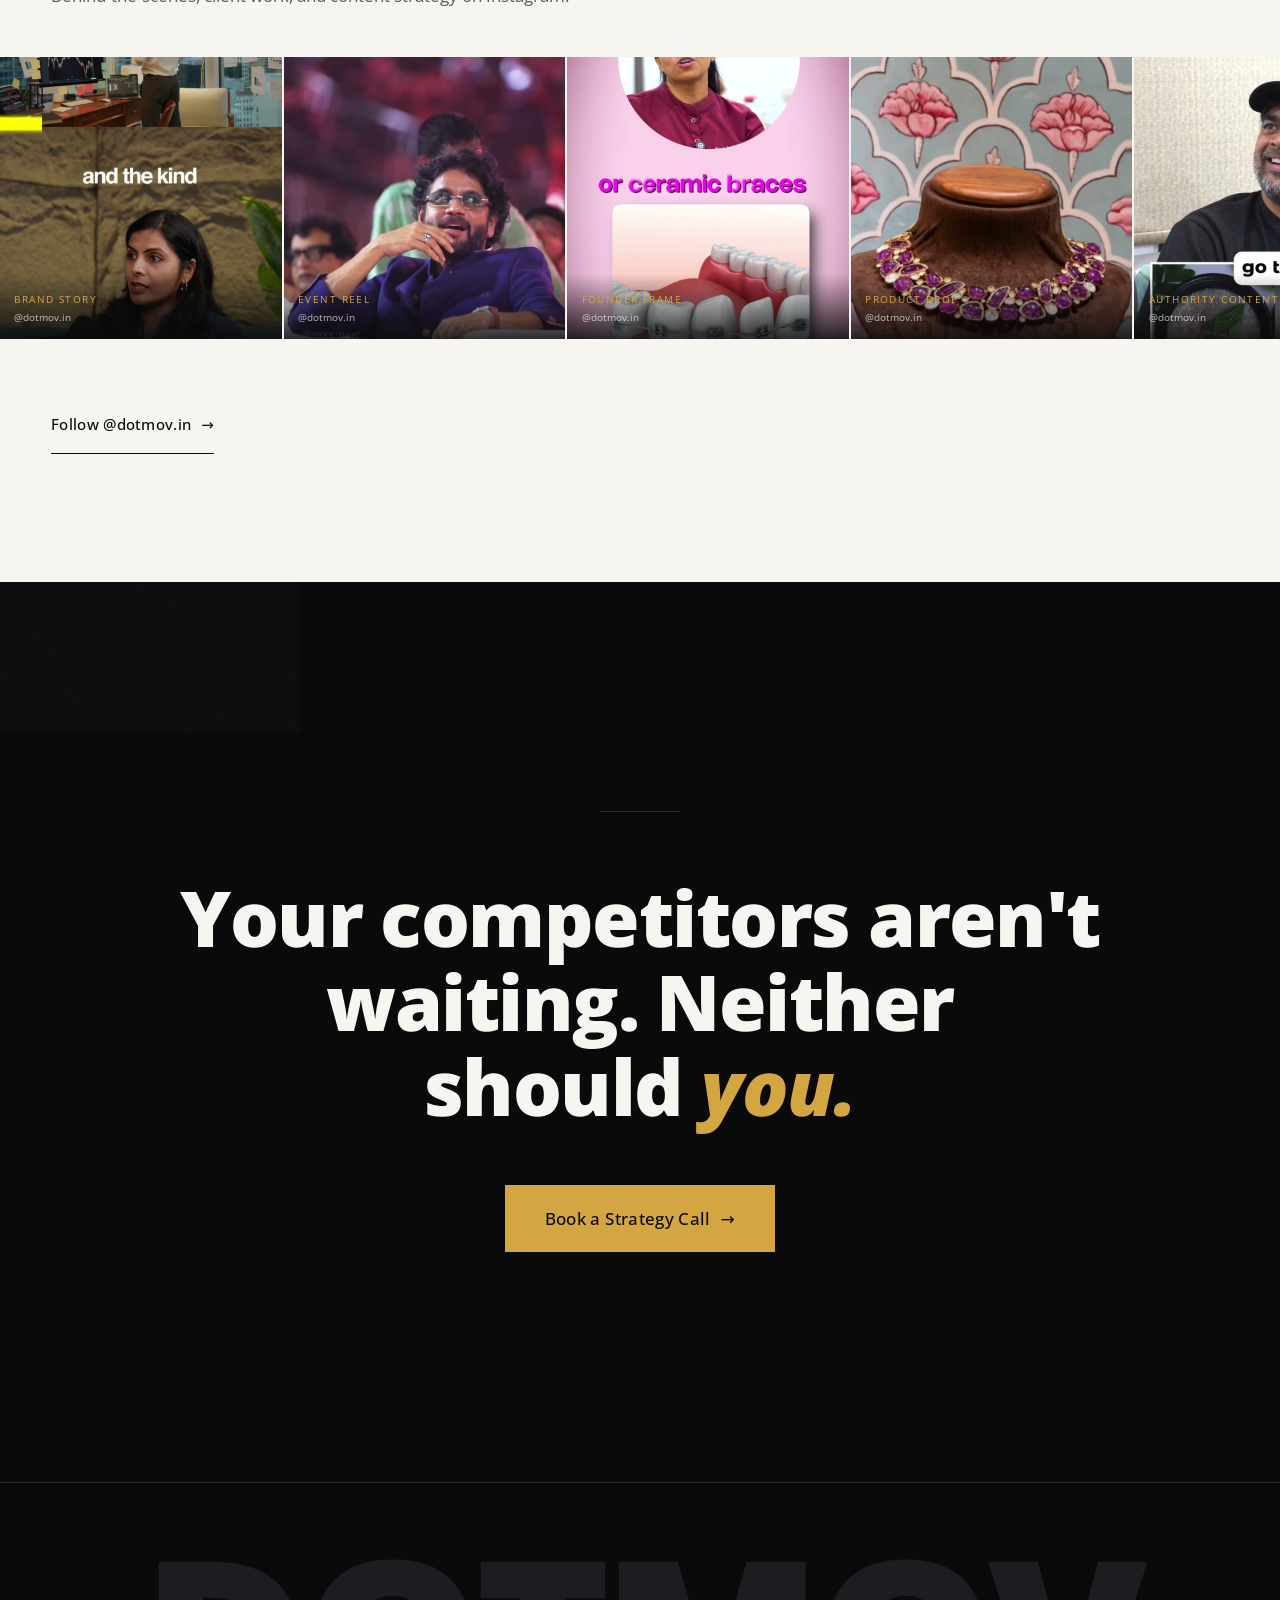
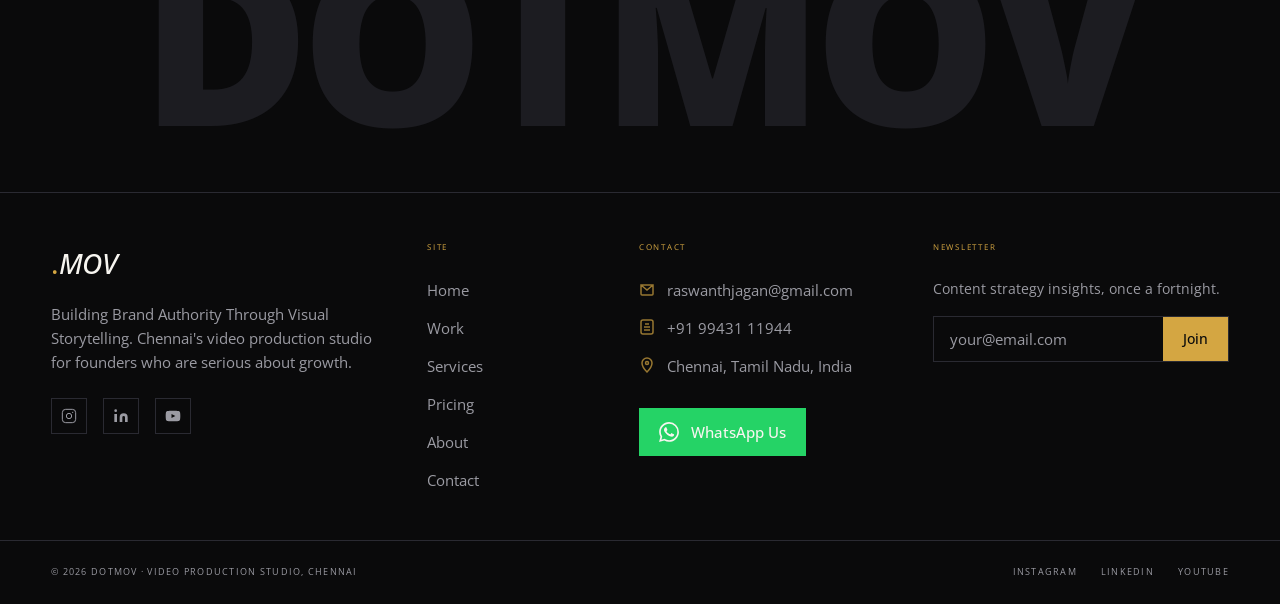
==== commit 12d196e6: "Hero: replace abstract pill shapes with floating camera/film icons Swap the gradient capsule shapes " ====
--- a/index.html
+++ b/index.html
@@ -82,13 +82,23 @@
 ════════════════════════════════════════════════════════════════ -->
 <section class="hero" id="home" aria-label="DotMov, Video Production Studio">
 
-  <!-- Floating geometric shapes -->
+  <!-- Floating camera / film icons -->
   <div class="hero-shapes" aria-hidden="true">
-    <div class="hero-shape hs-1"><div class="hero-shape-rot"><div class="hero-shape-fill"></div></div></div>
-    <div class="hero-shape hs-2"><div class="hero-shape-rot"><div class="hero-shape-fill"></div></div></div>
-    <div class="hero-shape hs-3"><div class="hero-shape-rot"><div class="hero-shape-fill"></div></div></div>
-    <div class="hero-shape hs-4"><div class="hero-shape-rot"><div class="hero-shape-fill"></div></div></div>
-    <div class="hero-shape hs-5"><div class="hero-shape-rot"><div class="hero-shape-fill"></div></div></div>
+    <div class="hero-shape hs-1"><div class="hero-shape-rot"><div class="hero-shape-fill">
+      <svg viewBox="0 0 24 24" fill="none" stroke="currentColor" stroke-width="1.4" stroke-linecap="round" stroke-linejoin="round"><path d="M23 7l-7 5 7 5V7z"/><rect x="1" y="5" width="15" height="14" rx="2"/></svg>
+    </div></div></div>
+    <div class="hero-shape hs-2"><div class="hero-shape-rot"><div class="hero-shape-fill">
+      <svg viewBox="0 0 24 24" fill="none" stroke="currentColor" stroke-width="1.4" stroke-linecap="round" stroke-linejoin="round"><rect x="2" y="7" width="20" height="14" rx="2"/><path d="M2 7l3.2-4h3.6l-3.2 4M9 7l3.2-4h3.6l-3.2 4M16 7l3.2-4H22"/></svg>
+    </div></div></div>
+    <div class="hero-shape hs-3"><div class="hero-shape-rot"><div class="hero-shape-fill">
+      <svg viewBox="0 0 24 24" fill="none" stroke="currentColor" stroke-width="1.4" stroke-linecap="round" stroke-linejoin="round"><circle cx="12" cy="12" r="10"/><line x1="14.31" y1="8" x2="20.05" y2="17.94"/><line x1="9.69" y1="8" x2="21.17" y2="8"/><line x1="7.38" y1="12" x2="13.12" y2="2.06"/><line x1="9.69" y1="16" x2="3.95" y2="6.06"/><line x1="14.31" y1="16" x2="2.83" y2="16"/><line x1="16.62" y1="12" x2="10.88" y2="21.94"/></svg>
+    </div></div></div>
+    <div class="hero-shape hs-4"><div class="hero-shape-rot"><div class="hero-shape-fill">
+      <svg viewBox="0 0 24 24" fill="none" stroke="currentColor" stroke-width="1.4" stroke-linecap="round" stroke-linejoin="round"><circle cx="12" cy="12" r="10"/><polygon points="10,8 16,12 10,16" fill="currentColor" stroke="none"/></svg>
+    </div></div></div>
+    <div class="hero-shape hs-5"><div class="hero-shape-rot"><div class="hero-shape-fill">
+      <svg viewBox="0 0 24 24" fill="none" stroke="currentColor" stroke-width="1.4" stroke-linecap="round" stroke-linejoin="round"><path d="M23 19a2 2 0 0 1-2 2H3a2 2 0 0 1-2-2V8a2 2 0 0 1 2-2h4l2-3h6l2 3h4a2 2 0 0 1 2 2z"/><circle cx="12" cy="13" r="4"/></svg>
+    </div></div></div>
   </div>
 
   <!-- Soft brand glows + bottom vignette -->
--- a/css/style.css
+++ b/css/style.css
@@ -500,14 +500,14 @@
 }
 .hero-shape-rot { width: 100%; height: 100%; transform: rotate(var(--rot, 0deg)); }
 .hero-shape-fill {
-  width: 100%; height: 100%; border-radius: 999px;
-  background: var(--fill);
-  border: 1px solid rgba(255,255,255,.12);
-  box-shadow: 0 10px 40px rgba(0,0,0,.4), inset 0 0 24px rgba(255,255,255,.06);
-  backdrop-filter: blur(2px); -webkit-backdrop-filter: blur(2px);
+  width: 100%; height: 100%;
+  display: flex; align-items: center; justify-content: center;
+  color: var(--icon, var(--gold));
+  filter: drop-shadow(0 6px 22px var(--glow, rgba(232,180,90,.4)));
   animation: heroFloat var(--dur, 13s) ease-in-out infinite;
   animation-delay: var(--fd, 0s);
 }
+.hero-shape-fill svg { width: 100%; height: 100%; opacity: .4; }
 @keyframes heroShapeIn {
   from { opacity: 0; transform: translateY(90px); }
   to   { opacity: 1; transform: translateY(0); }
@@ -516,12 +516,12 @@
   0%, 100% { transform: translateY(0); }
   50%      { transform: translateY(-18px); }
 }
-/* per-shape placement / size / colour / timing */
-.hs-1 { --w: 380px; --h: 96px;  --rot: 12deg;  --fill: linear-gradient(to right, rgba(232,180,90,.20), rgba(232,180,90,.03)); --dur: 13s; --d:.15s; left: -6%;  top: 16%; }
-.hs-2 { --w: 320px; --h: 84px;  --rot: -15deg; --fill: linear-gradient(to right, rgba(214,140,70,.18), rgba(214,140,70,.03)); --dur: 15s; --d:.30s; right: -5%; top: 60%; }
-.hs-3 { --w: 220px; --h: 64px;  --rot: -8deg;  --fill: linear-gradient(to right, rgba(86,118,180,.16), rgba(86,118,180,.03)); --dur: 11s; --d:.25s; left: 5%;   bottom: 9%; }
-.hs-4 { --w: 160px; --h: 48px;  --rot: 20deg;  --fill: linear-gradient(to right, rgba(247,245,240,.12), rgba(247,245,240,.02)); --dur: 12s; --d:.40s; right: 13%; top: 13%; }
-.hs-5 { --w: 130px; --h: 40px;  --rot: -22deg; --fill: linear-gradient(to right, rgba(232,180,90,.16), rgba(232,180,90,.02)); --dur: 14s; --d:.50s; left: 24%;  top: 7%; }
+/* per-icon placement / size / colour / timing (kept clear of the left-aligned headline) */
+.hs-1 { --w: 104px; --h: 104px; --rot: -10deg; --icon: #e8b45a; --glow: rgba(232,180,90,.4);  --dur: 13s; --d:.15s; right: 9%;  top: 17%; }   /* video camera */
+.hs-2 { --w: 84px;  --h: 84px;  --rot: 14deg;  --icon: #d68c46; --glow: rgba(214,140,70,.4);  --dur: 15s; --d:.30s; right: 24%; bottom: 16%; } /* clapperboard */
+.hs-3 { --w: 66px;  --h: 66px;  --rot: -6deg;  --icon: #f7f5f0; --glow: rgba(247,245,240,.22); --dur: 11s; --d:.25s; left: 7%;   top: 12%; }   /* aperture */
+.hs-4 { --w: 58px;  --h: 58px;  --rot: 16deg;  --icon: #e8b45a; --glow: rgba(232,180,90,.4);  --dur: 12s; --d:.40s; right: 6%;  top: 56%; }   /* play */
+.hs-5 { --w: 72px;  --h: 72px;  --rot: -16deg; --icon: #d68c46; --glow: rgba(214,140,70,.4);  --dur: 14s; --d:.50s; right: 40%; top: 9%; }    /* camera */
 
 /* Soft brand glow + bottom vignette for text legibility */
 .hero-glow {
@@ -540,13 +540,13 @@
   .hero-shape-fill { animation: none; }
 }
 
-/* Smaller, less crowding shapes on phones */
+/* Smaller, less crowding icons on phones */
 @media (max-width: 640px) {
-  .hs-1 { --w: 290px; --h: 76px; }
-  .hs-2 { --w: 230px; --h: 62px; }
-  .hs-3 { --w: 170px; --h: 52px; }
-  .hs-4 { --w: 120px; --h: 38px; }
-  .hs-5 { --w: 100px; --h: 32px; }
+  .hs-1 { --w: 76px;  --h: 76px;  right: 7%; top: 15%; }
+  .hs-2 { --w: 60px;  --h: 60px;  right: 12%; bottom: 14%; }
+  .hs-3 { --w: 48px;  --h: 48px;  left: 6%;  top: 11%; }
+  .hs-4 { --w: 44px;  --h: 44px;  right: 7%; top: 52%; }
+  .hs-5 { --w: 52px;  --h: 52px;  right: 34%; top: 8%; }
 }
 
 /* Content layer */
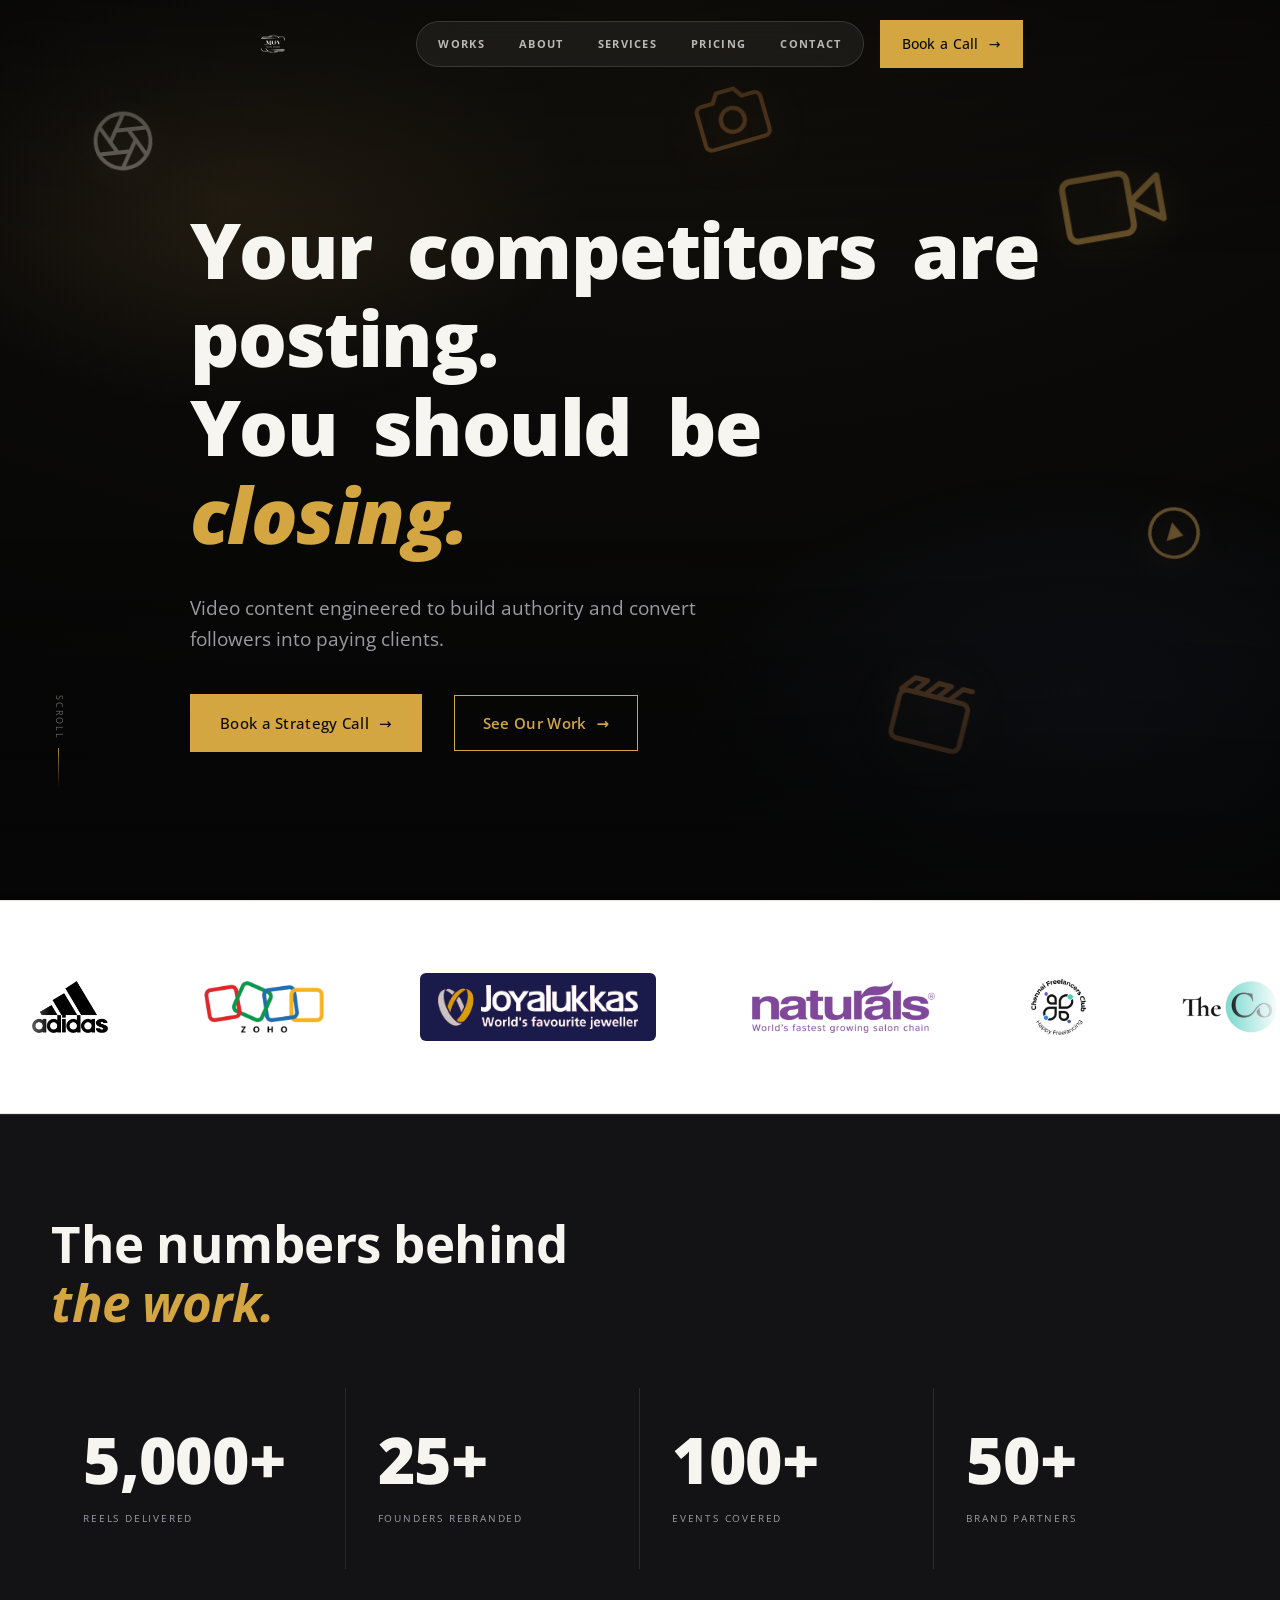
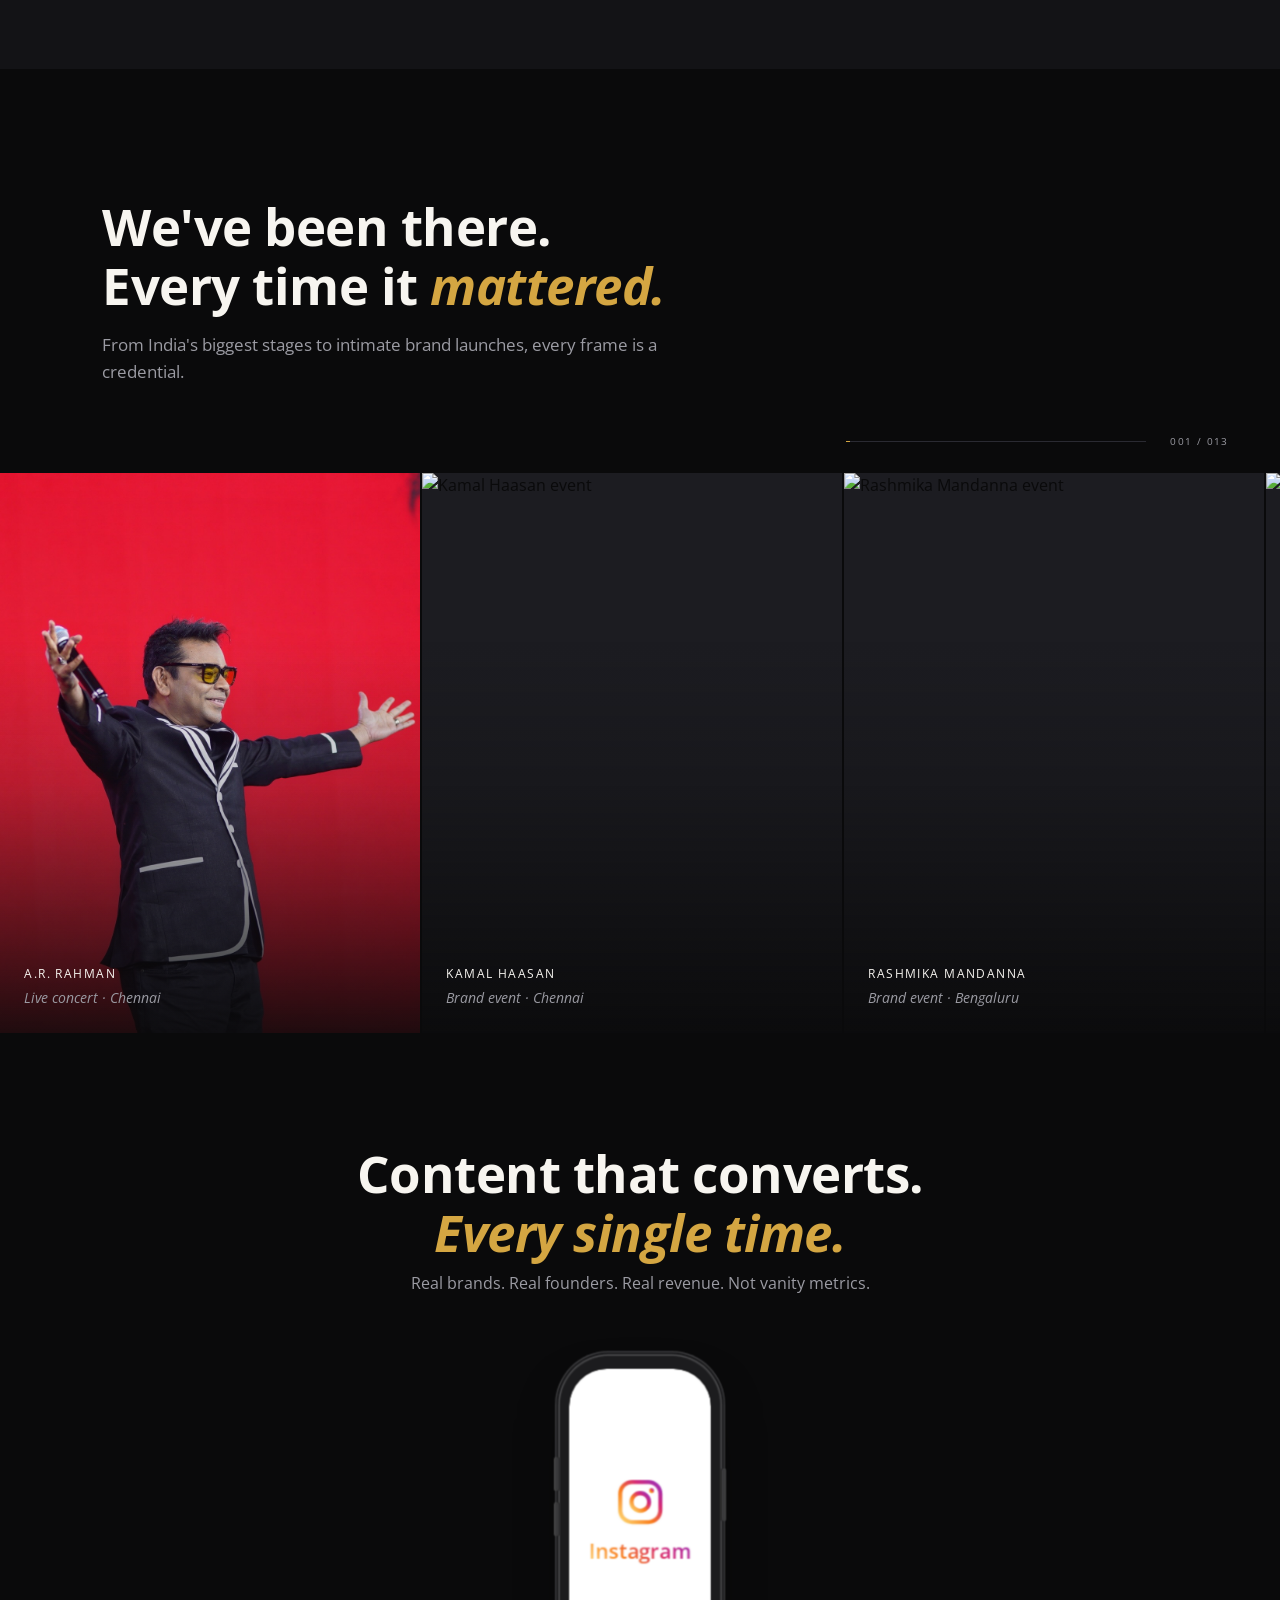
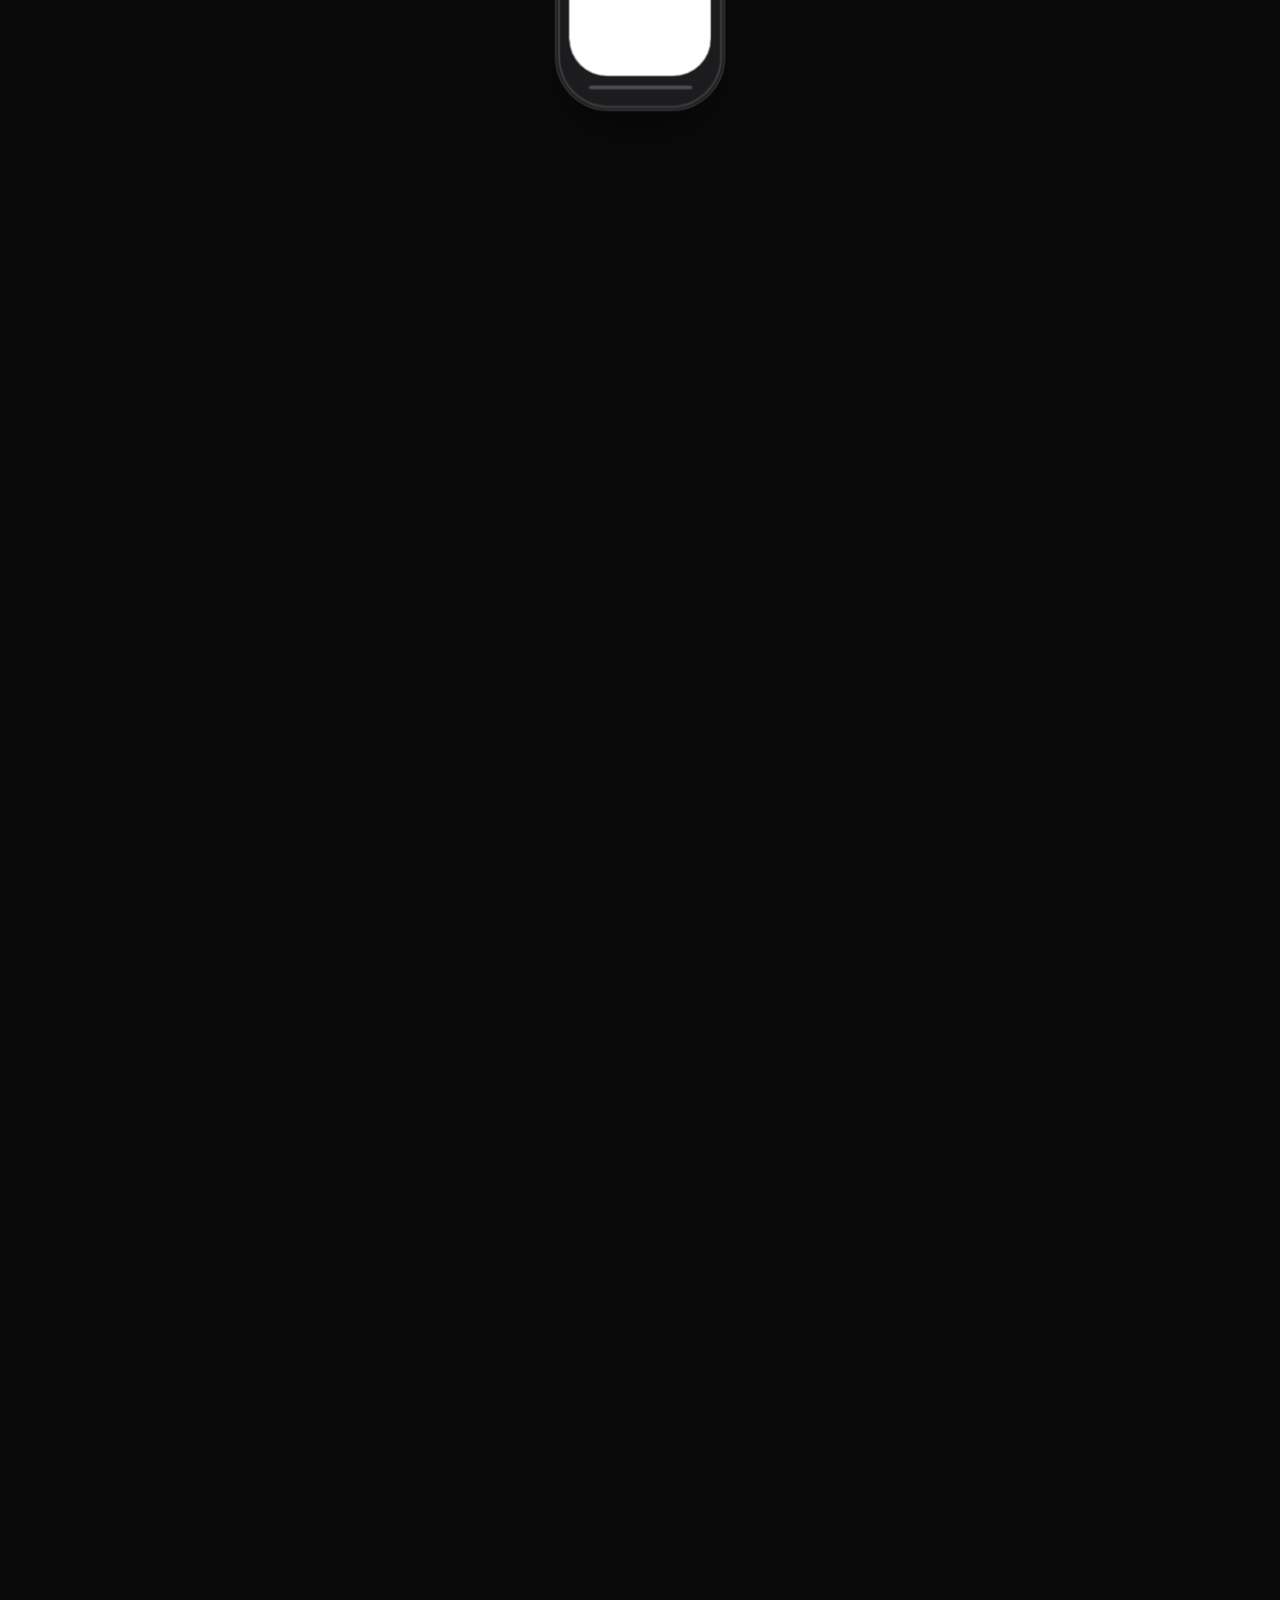
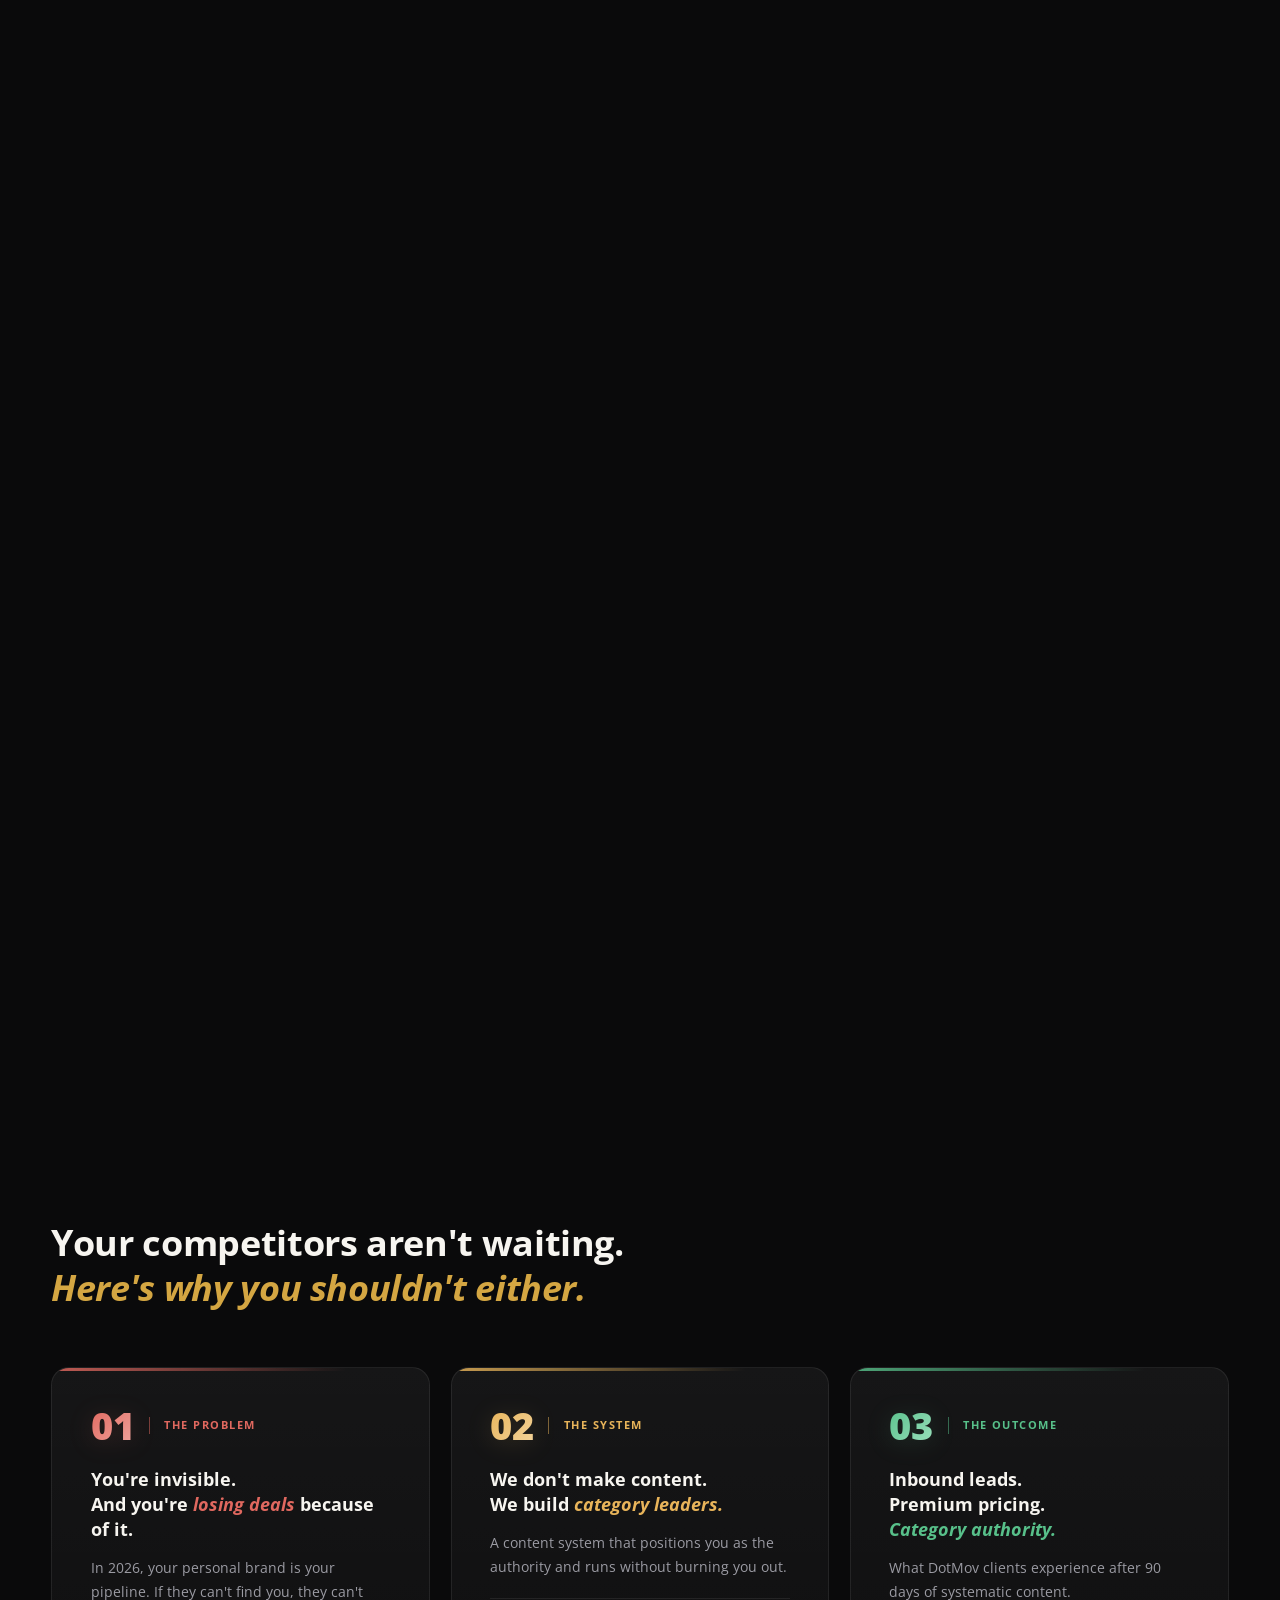
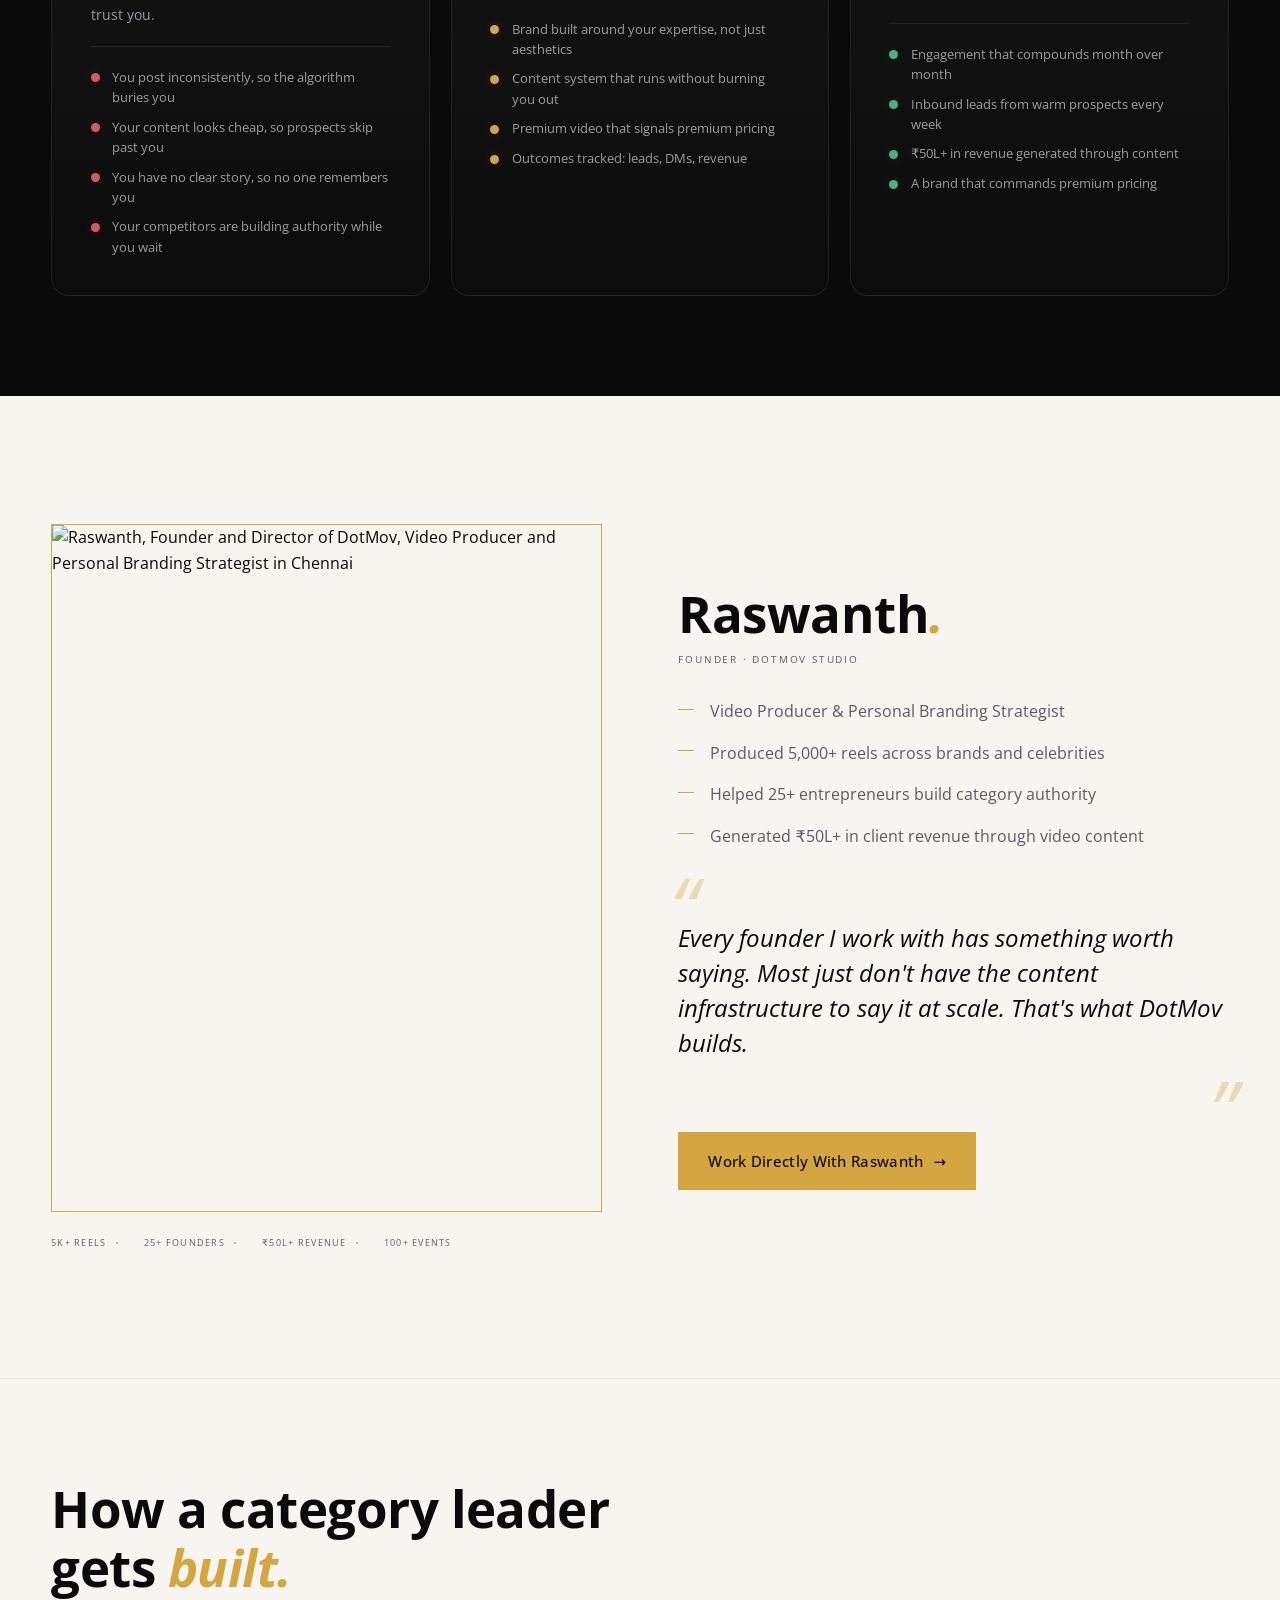
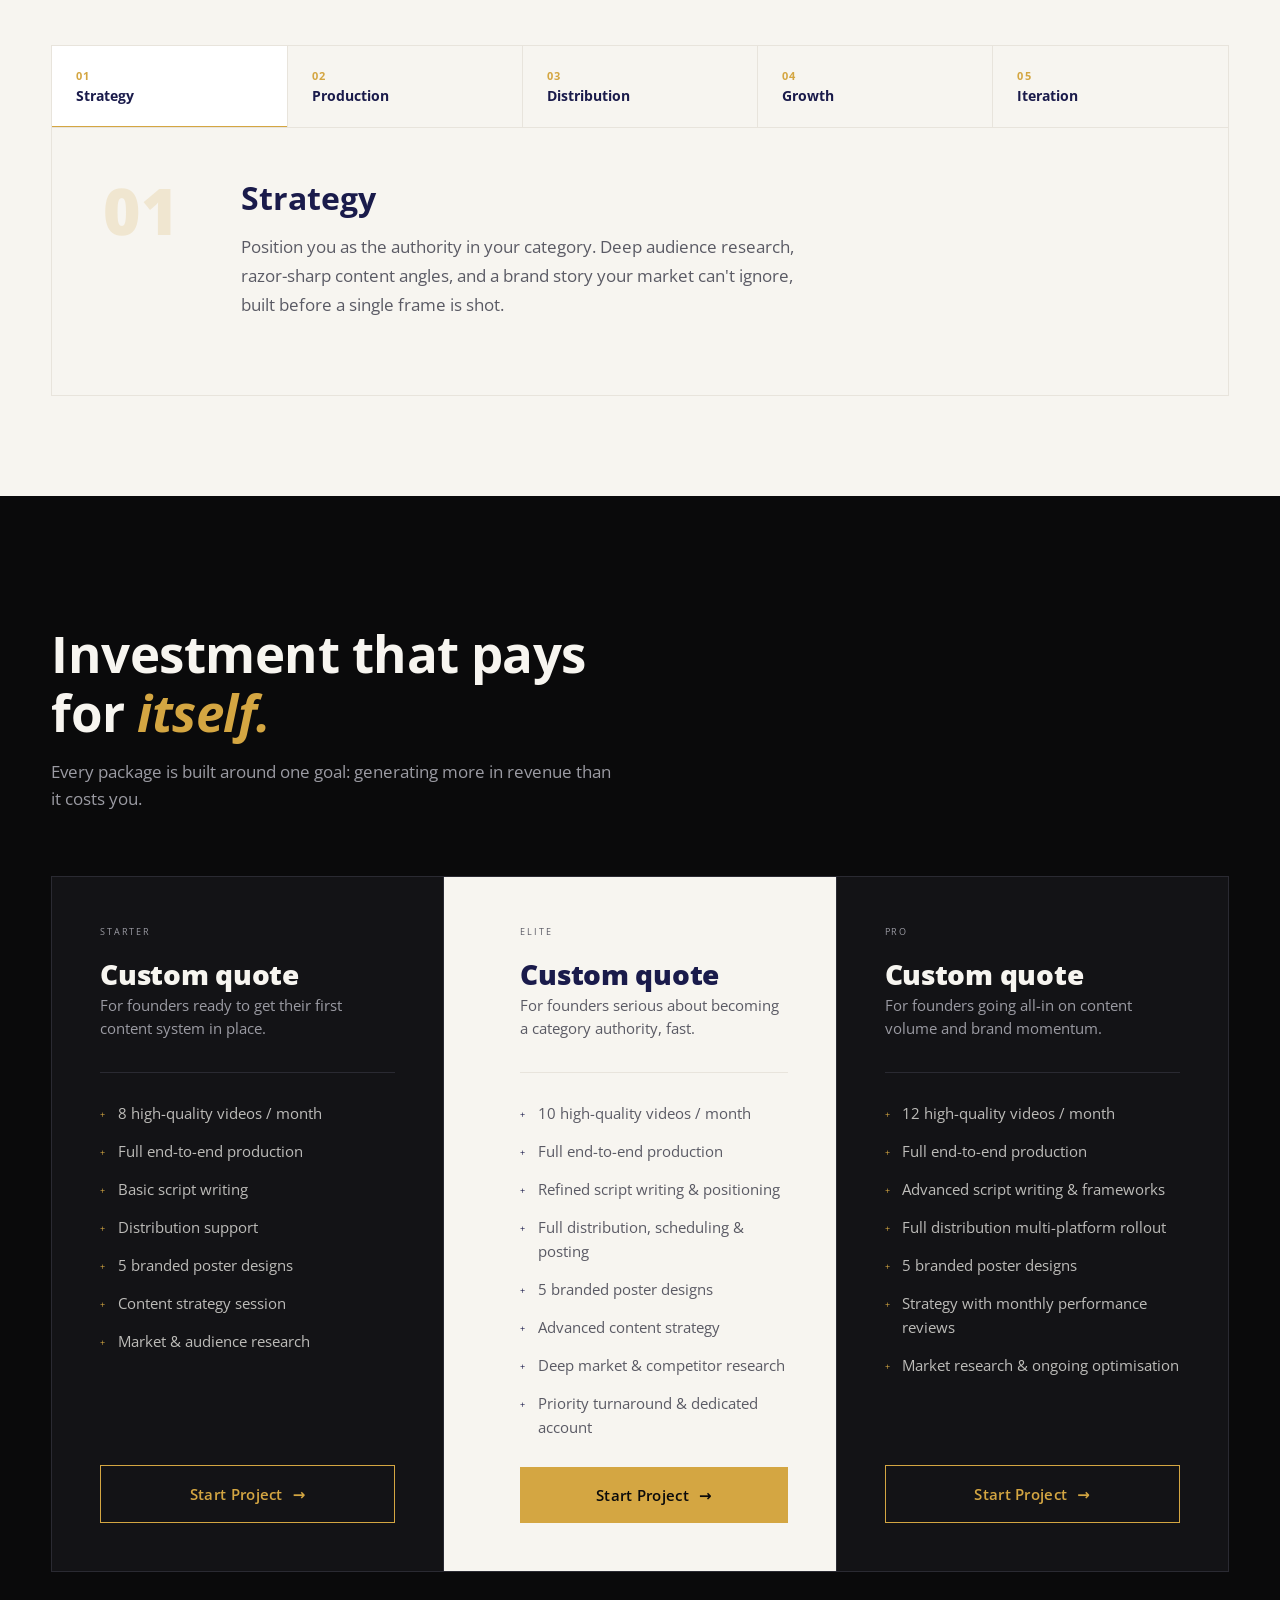
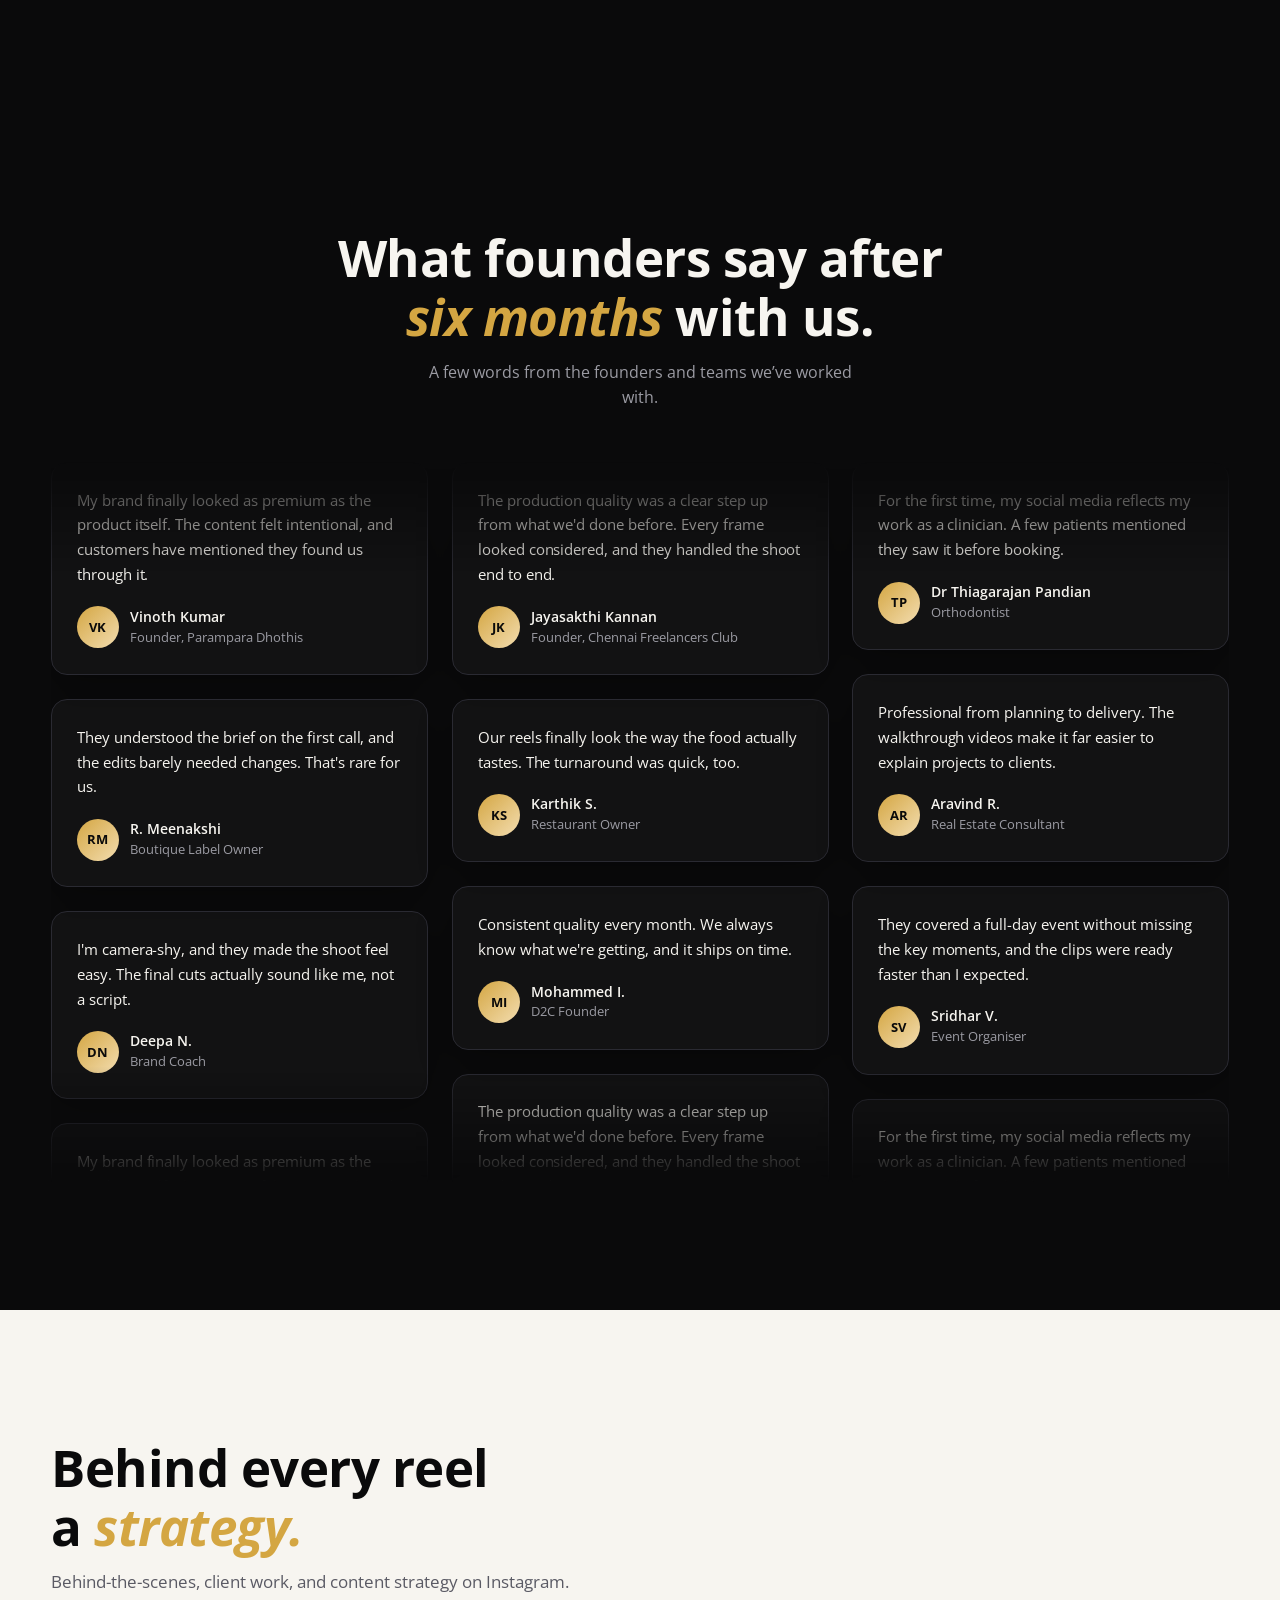
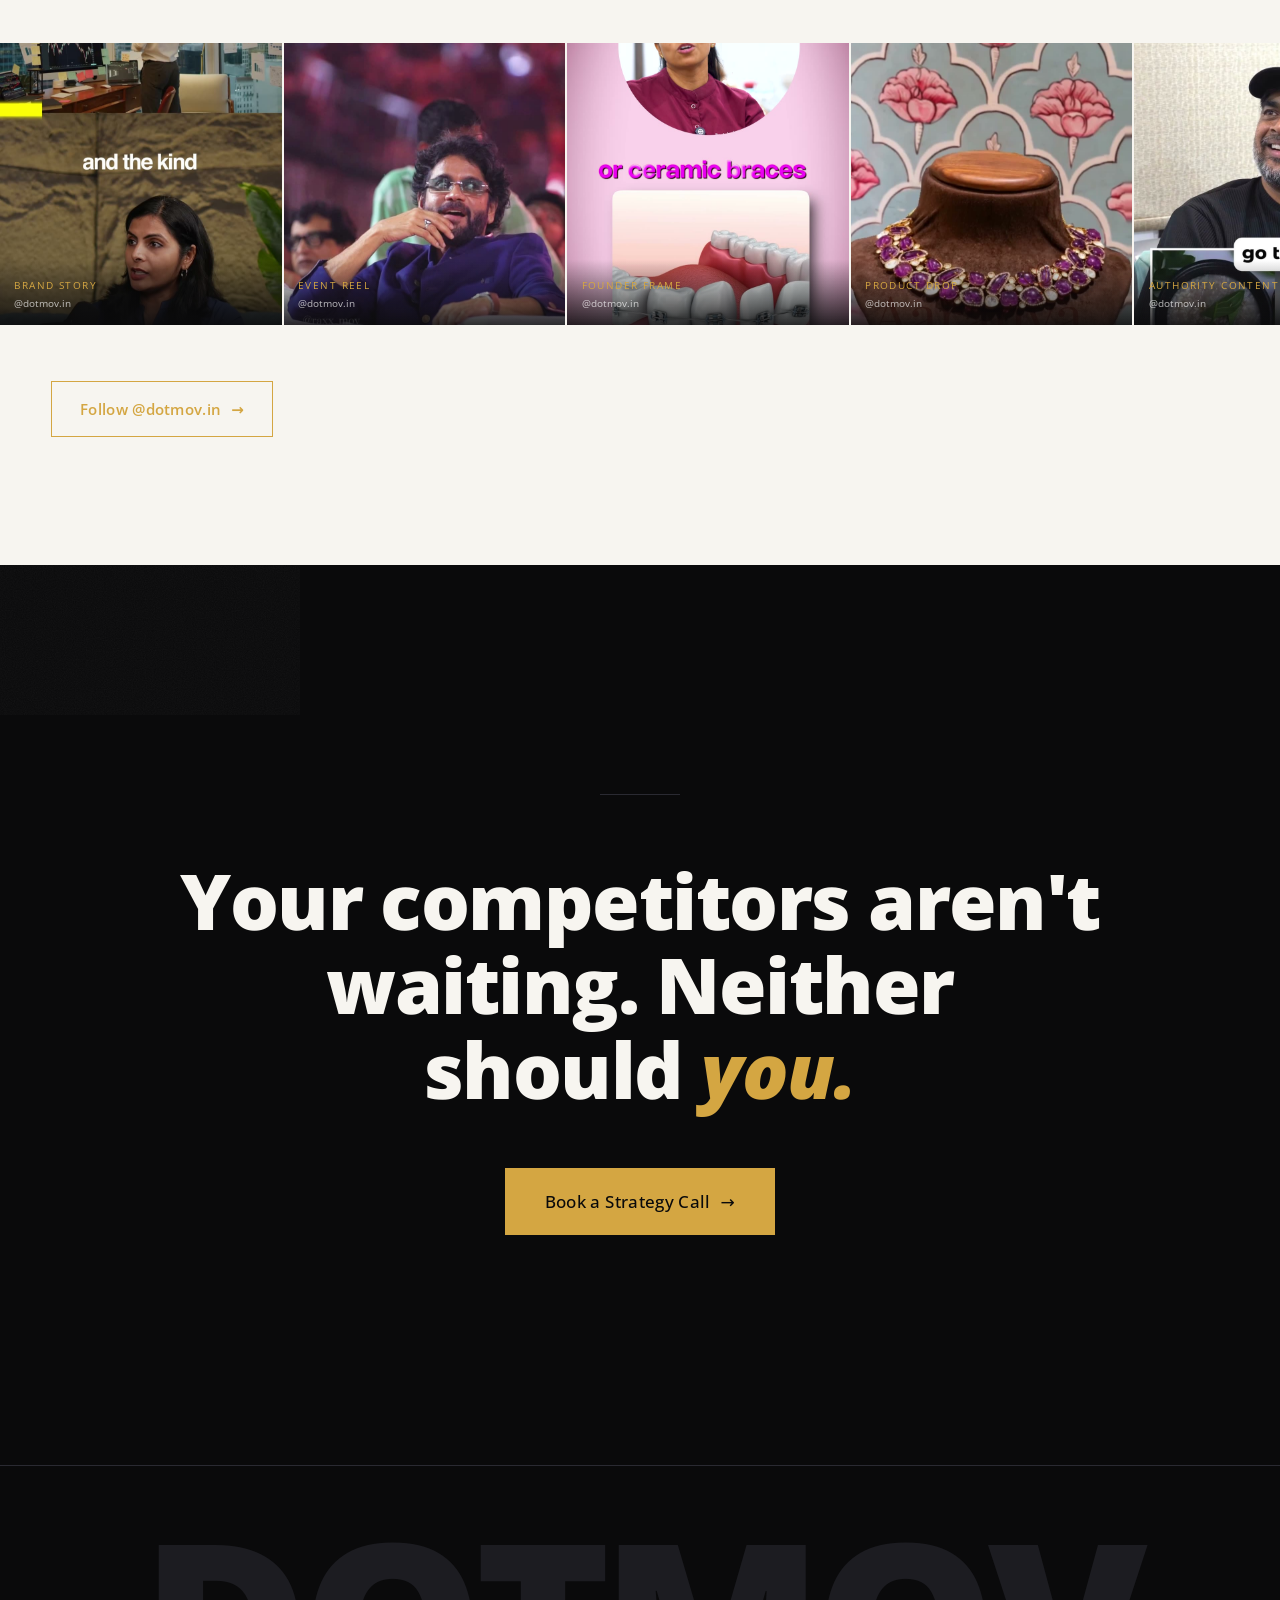
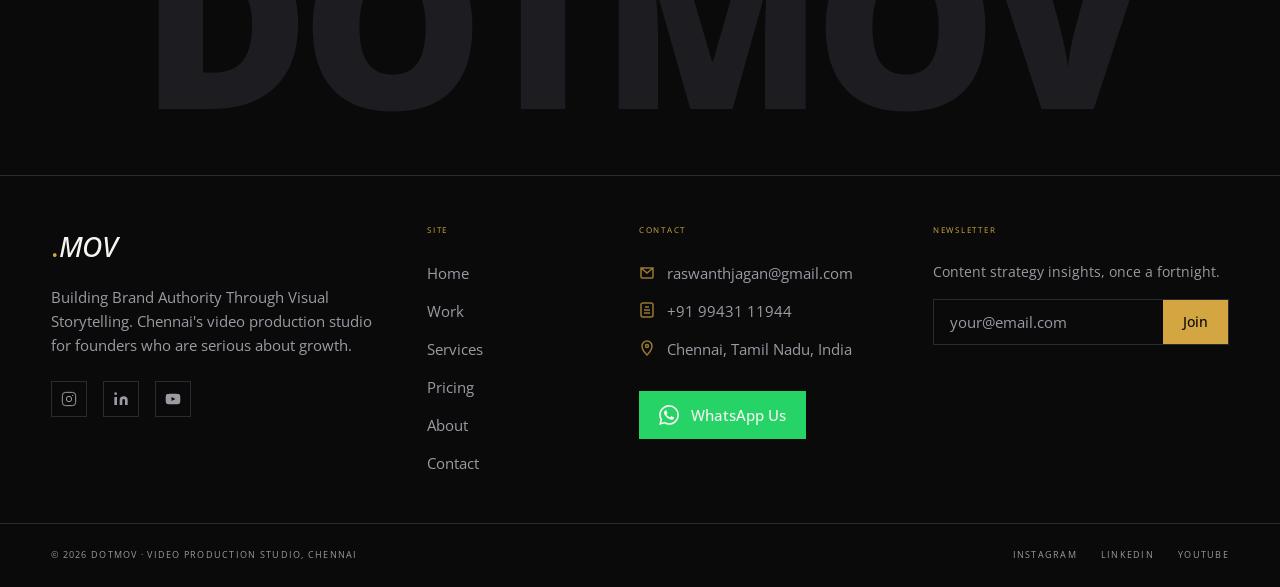
==== commit f159b32d: "Make CTAs prominent — real buttons everywhere, esp. pricing Add a prominent gold-outline button (.bt" ====
--- a/index.html
+++ b/index.html
@@ -126,7 +126,7 @@
           <a href="contact.html" class="btn-primary">
             Book a Strategy Call <span class="btn-arrow">→</span>
           </a>
-          <a href="work.html" class="btn-ghost" style="color:rgba(247,245,240,0.8);">
+          <a href="work.html" class="btn-outline">
             See Our Work <span class="btn-arrow">→</span>
           </a>
         </div>
@@ -528,7 +528,7 @@
             <span class="cs-dot" data-i="1"></span>
             <span class="cs-dot" data-i="2"></span>
         </div>
-        <a href="work.html" class="btn-ghost cs-cta" style="color:var(--text-on-dark);">
+        <a href="work.html" class="btn-outline cs-cta">
           See All Case Studies <span class="btn-arrow">→</span>
         </a>
       </div>
@@ -753,7 +753,7 @@
             <div class="pricing-feature"><span class="pricing-feature-mark">+</span> Content strategy session</div>
             <div class="pricing-feature"><span class="pricing-feature-mark">+</span> Market &amp; audience research</div>
           </div>
-          <a href="contact.html" class="btn-ghost">Start Project <span class="btn-arrow">→</span></a>
+          <a href="contact.html" class="btn-outline btn-block">Start Project <span class="btn-arrow">→</span></a>
         </div>
       </div>
 
@@ -774,7 +774,7 @@
             <div class="pricing-feature" style="color:var(--text-on-light-mut)"><span class="pricing-feature-mark" style="color:var(--navy)">+</span> Deep market &amp; competitor research</div>
             <div class="pricing-feature" style="color:var(--text-on-light-mut)"><span class="pricing-feature-mark" style="color:var(--navy)">+</span> Priority turnaround &amp; dedicated account</div>
           </div>
-          <a href="contact.html" class="btn-primary">Start Project <span class="btn-arrow">→</span></a>
+          <a href="contact.html" class="btn-primary btn-block">Start Project <span class="btn-arrow">→</span></a>
         </div>
       </div>
 
@@ -794,7 +794,7 @@
             <div class="pricing-feature"><span class="pricing-feature-mark">+</span> Strategy with monthly performance reviews</div>
             <div class="pricing-feature"><span class="pricing-feature-mark">+</span> Market research &amp; ongoing optimisation</div>
           </div>
-          <a href="contact.html" class="btn-ghost">Start Project <span class="btn-arrow">→</span></a>
+          <a href="contact.html" class="btn-outline btn-block">Start Project <span class="btn-arrow">→</span></a>
         </div>
       </div>
 
@@ -1100,7 +1100,7 @@
   </a>
 
   <div class="container" style="margin-top:2.5rem;">
-    <a href="https://instagram.com/dotmov.in" target="_blank" rel="noopener noreferrer" class="btn-ghost" style="color:var(--text-on-light)">
+    <a href="https://instagram.com/dotmov.in" target="_blank" rel="noopener noreferrer" class="btn-outline">
       Follow @dotmov.in <span class="btn-arrow">→</span>
     </a>
   </div>
--- a/css/style.css
+++ b/css/style.css
@@ -245,6 +245,28 @@
   display: inline-block;
 }
 .btn-ghost:hover .btn-arrow { transform: translateX(4px); }
+
+/* Prominent outline CTA — clearly a button; secondary to the gold fill */
+.btn-outline {
+  display: inline-flex; align-items: center; justify-content: center; gap: 10px;
+  background: transparent;
+  color: var(--gold);
+  border: 1.5px solid var(--gold);
+  padding: 15px 28px;
+  border-radius: 0;
+  font-family: var(--font-sans); font-weight: 600; font-size: 0.9375rem; letter-spacing: 0.02em;
+  cursor: pointer; text-decoration: none; white-space: nowrap;
+  transition: background 0.3s ease, color 0.3s ease, box-shadow 0.3s ease, transform 0.4s var(--ease-out-expo);
+}
+.btn-outline:hover { background: var(--gold); color: var(--ink); box-shadow: 0 12px 30px -12px var(--gold); }
+.btn-outline .btn-arrow { transition: transform 0.4s var(--ease-out-expo); display: inline-block; }
+.btn-outline:hover .btn-arrow { transform: translateX(5px); }
+
+/* Full-width button modifier */
+.btn-block { display: flex; width: 100%; justify-content: center; }
+
+/* Give the gold primary a little lift so it reads as the main action */
+.btn-primary:hover { box-shadow: 0 14px 32px -12px var(--gold); transform: translateY(-1px); }
 
 /* Legacy button classes mapped to new system for inner pages */
 .btn {
@@ -1985,11 +2007,17 @@
 }
 .pricing-card.featured .pricing-best-for { color: var(--text-on-light-mut); border-top-color: var(--line-light); }
 
-.pricing-card .btn-ghost {
-  color: var(--text-on-dark);
-  border-bottom-color: rgba(247,245,240,0.4);
-}
-.pricing-card.featured .btn-ghost { color: var(--text-on-light); border-bottom-color: rgba(10,10,11,0.4); }
+/* Pricing CTAs: full-width, bottom-anchored, prominent buttons */
+.pricing-card .btn-primary,
+.pricing-card .btn-outline {
+  width: 100%;
+  justify-content: center;
+  margin-top: auto;
+  padding-top: 16px;
+  padding-bottom: 16px;
+  font-weight: 600;
+}
+.pricing-card .pricing-features { margin-bottom: 1.75rem; }
 
 /* ── (09) Testimonials ───────────────────────────────────────── */
 .testimonials-section {
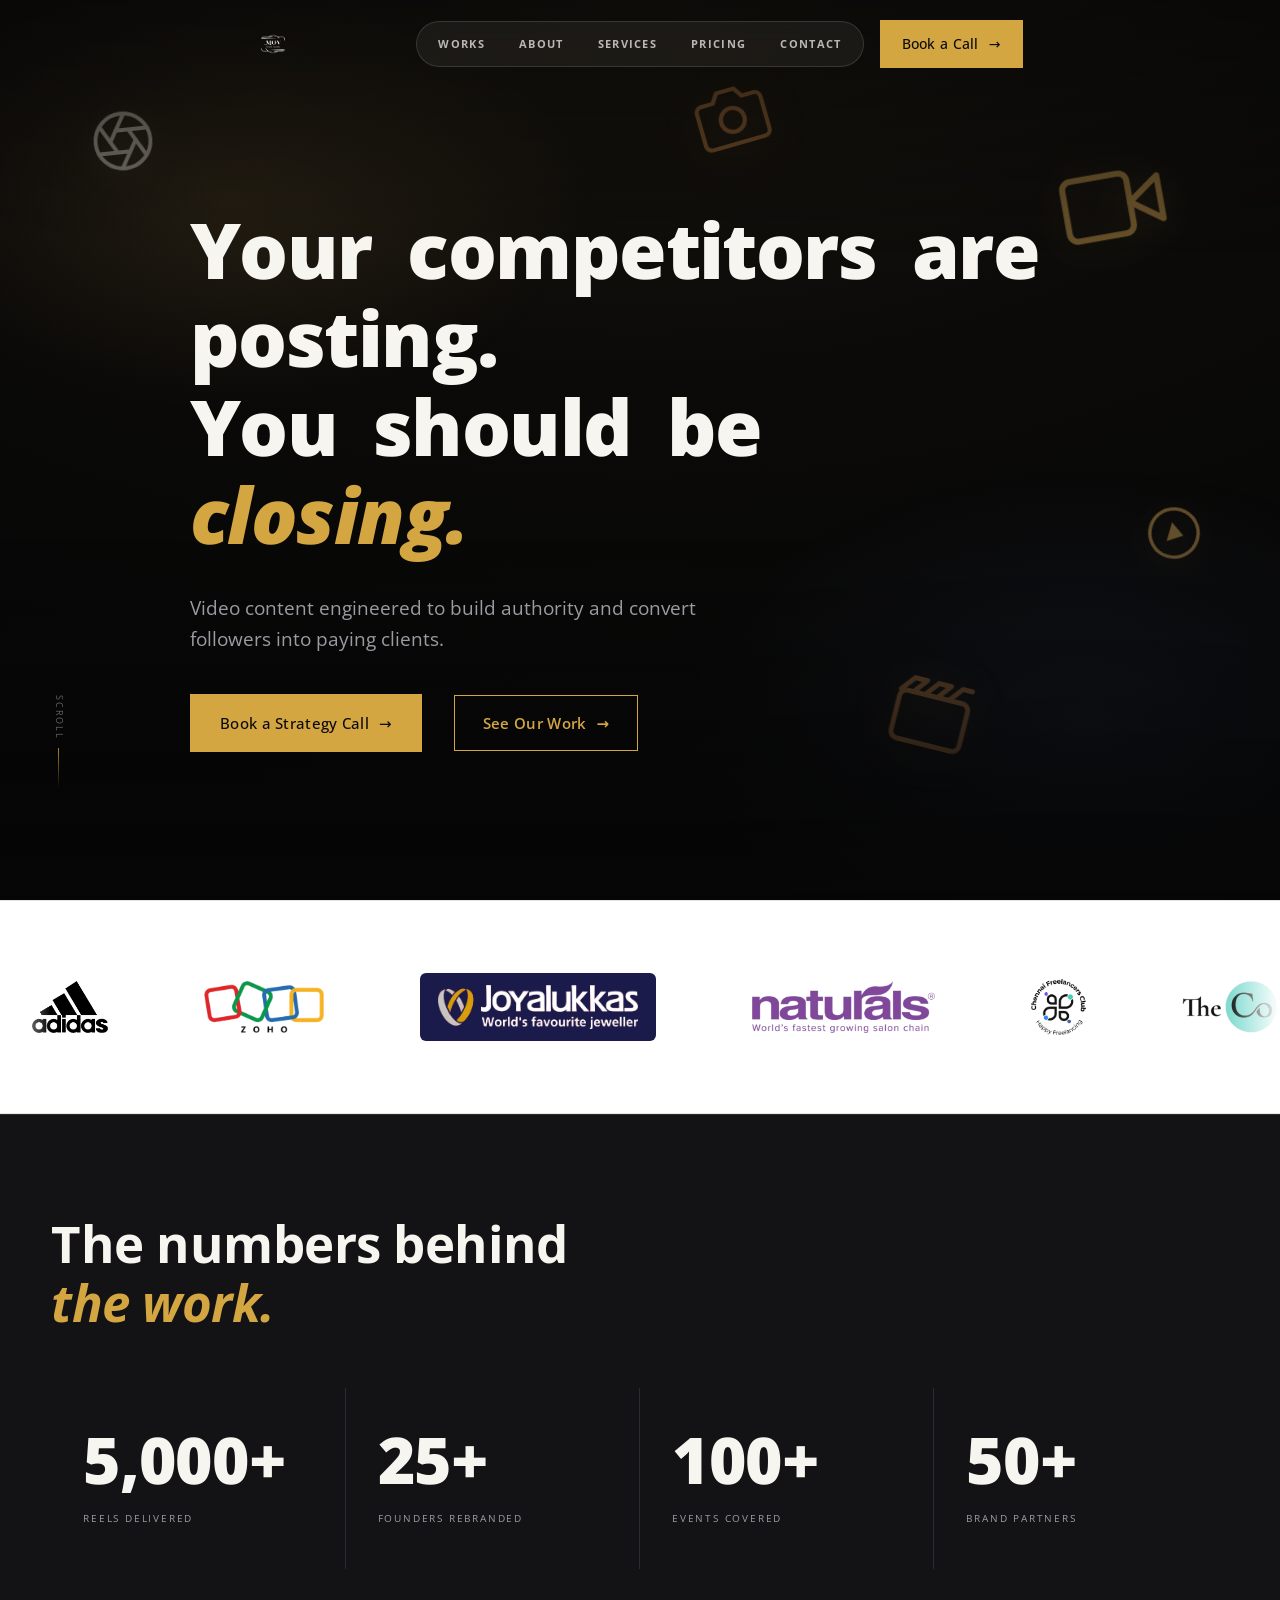
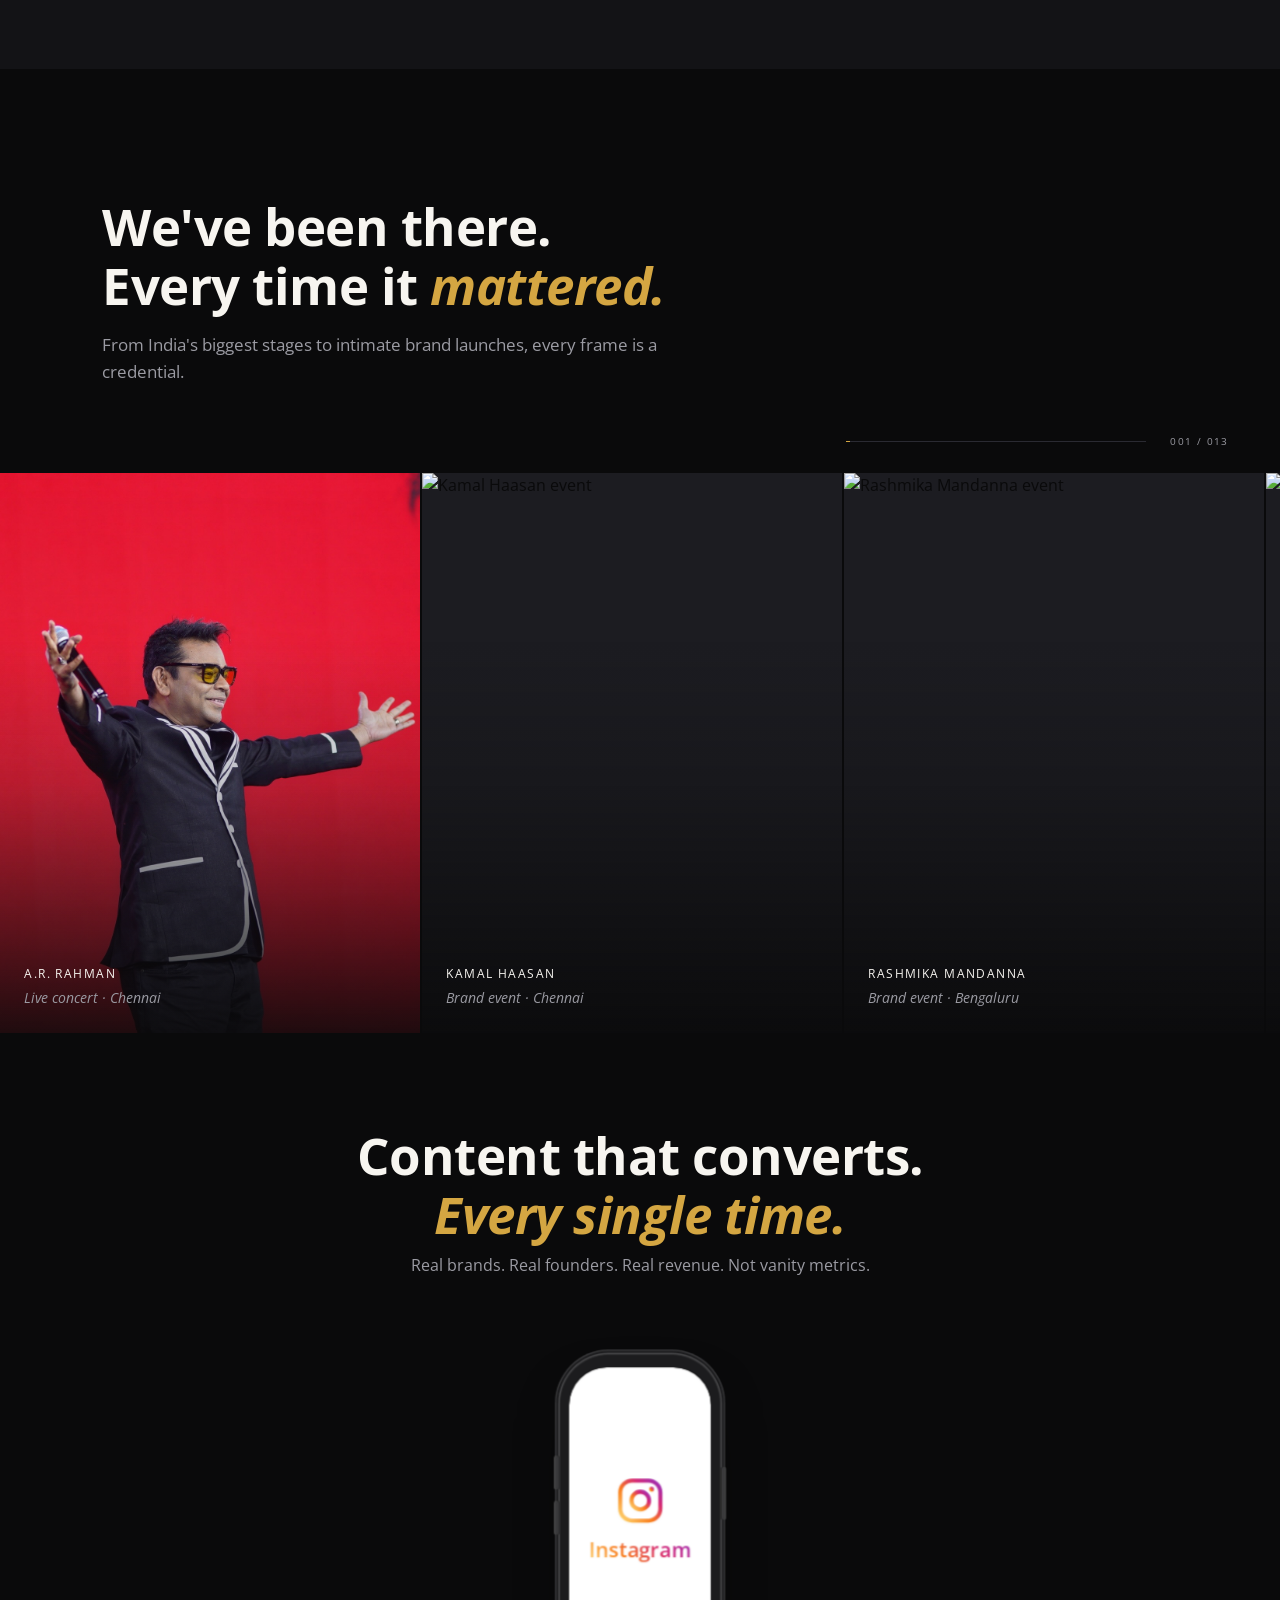
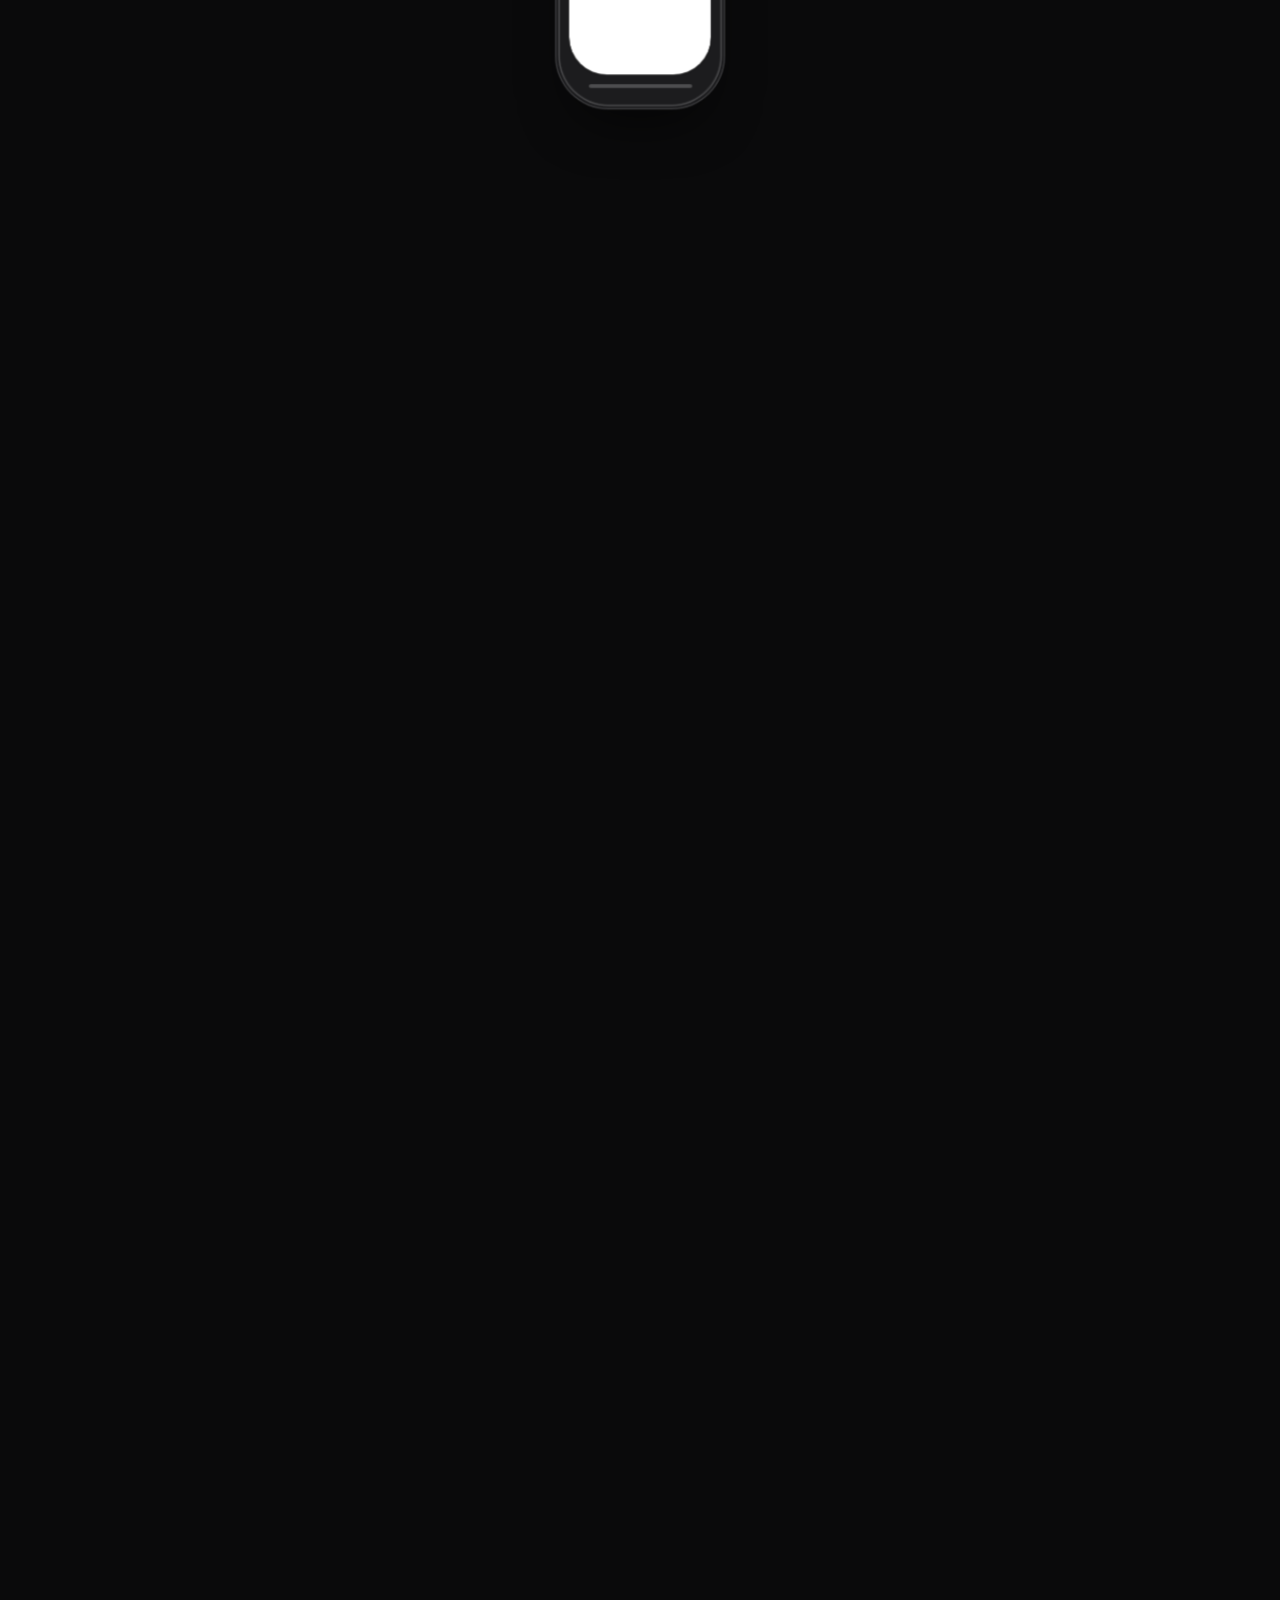
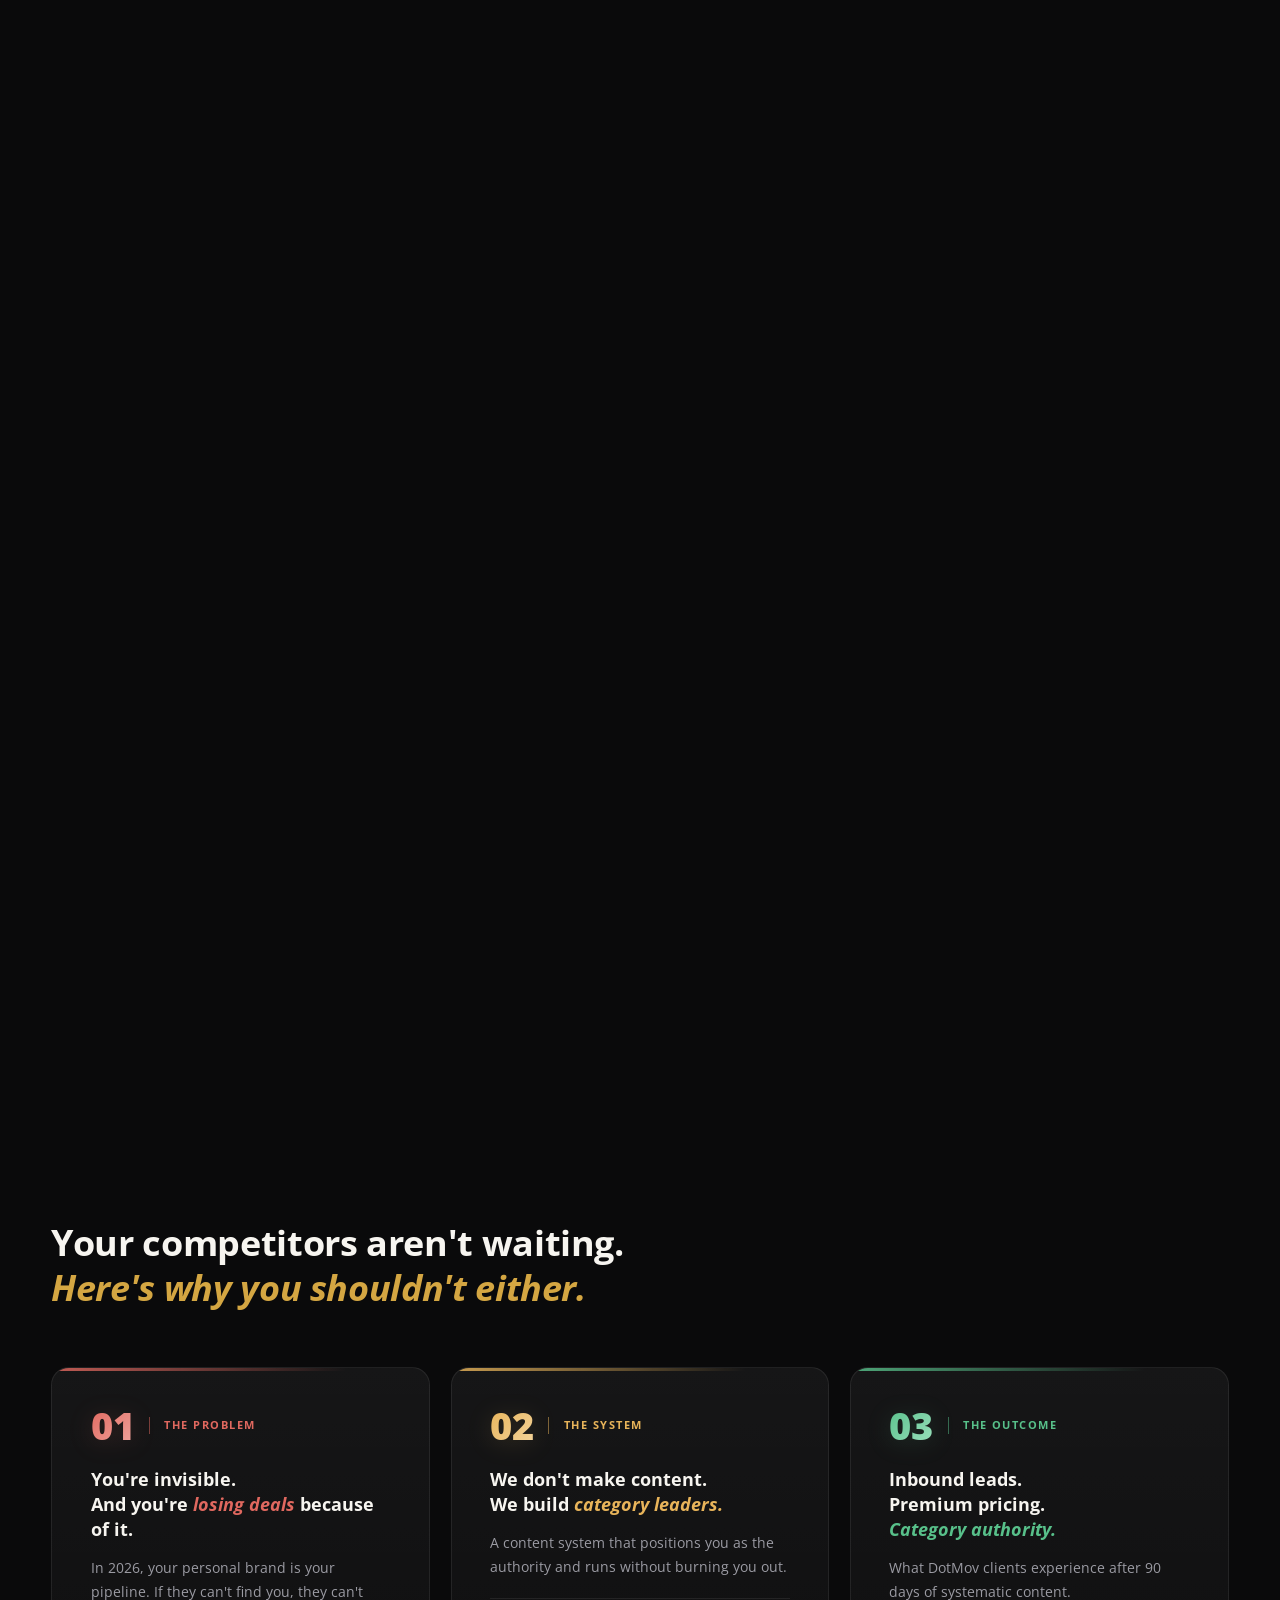
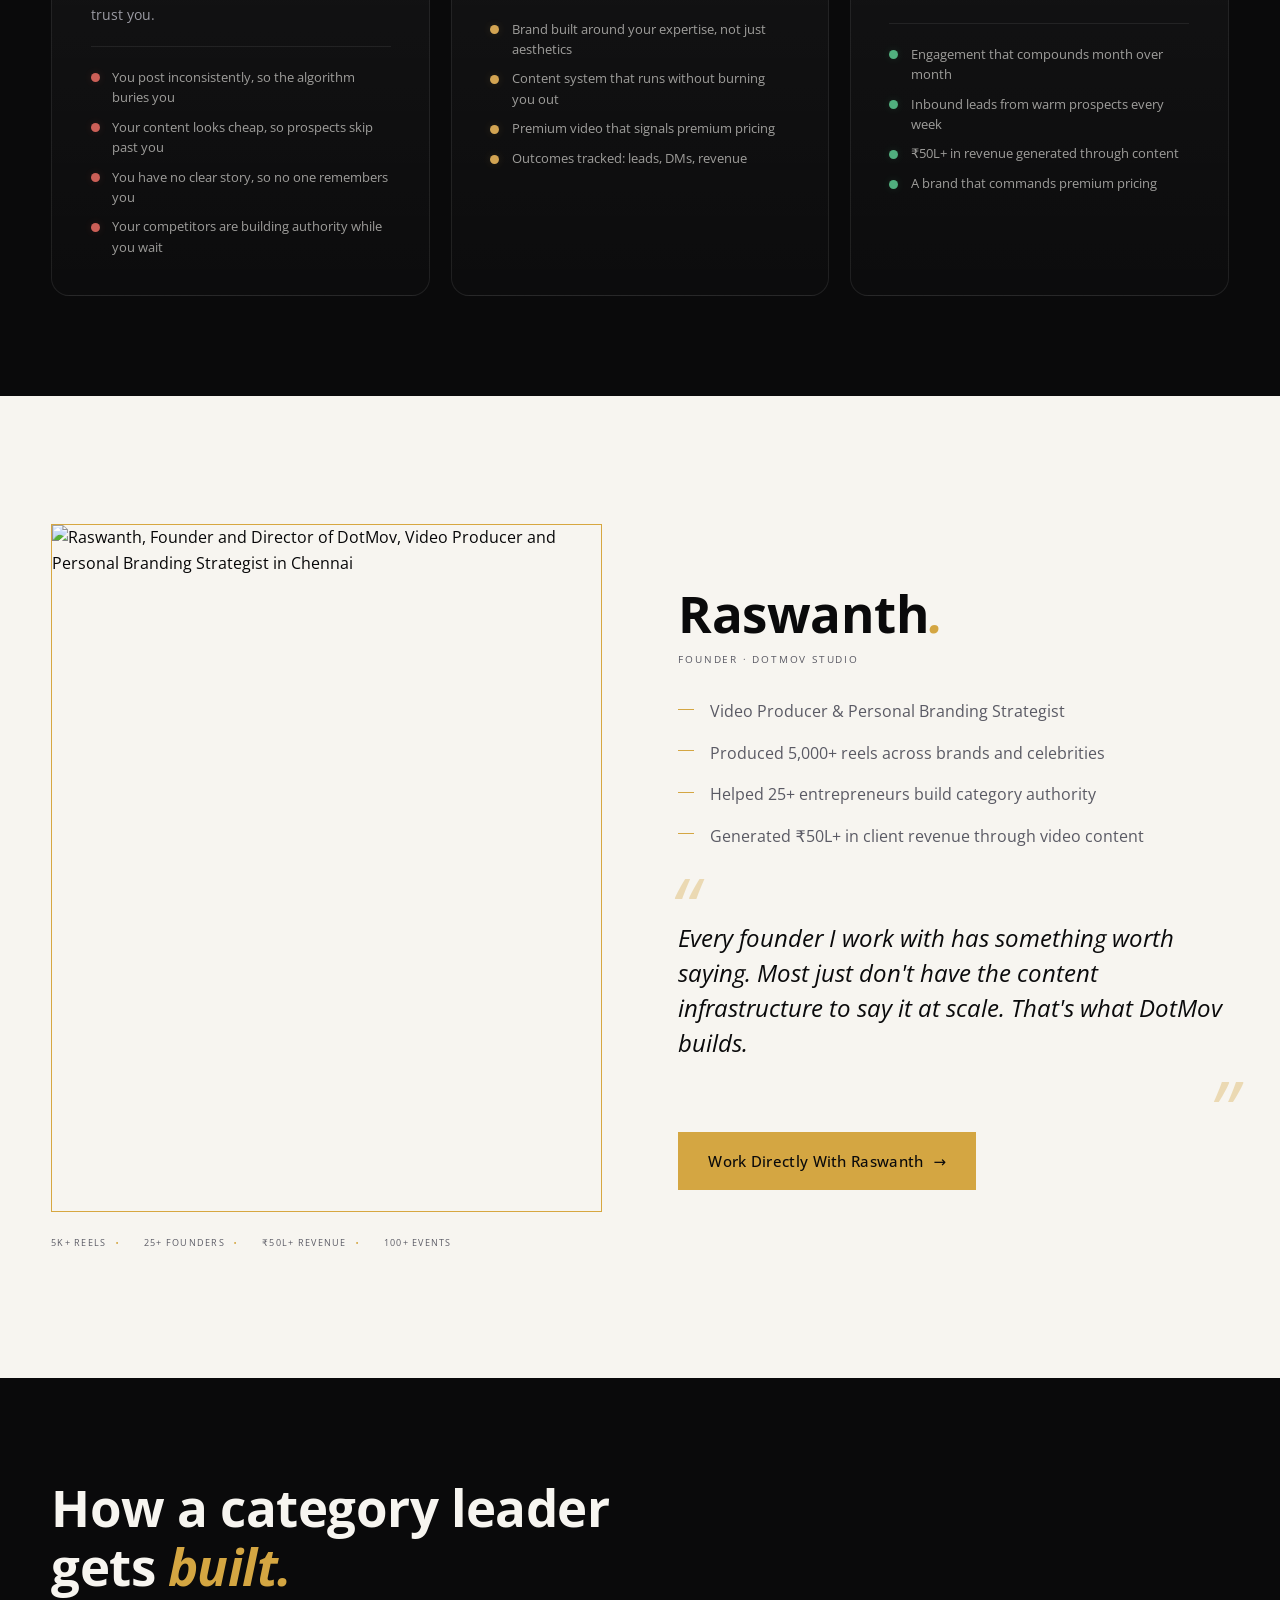
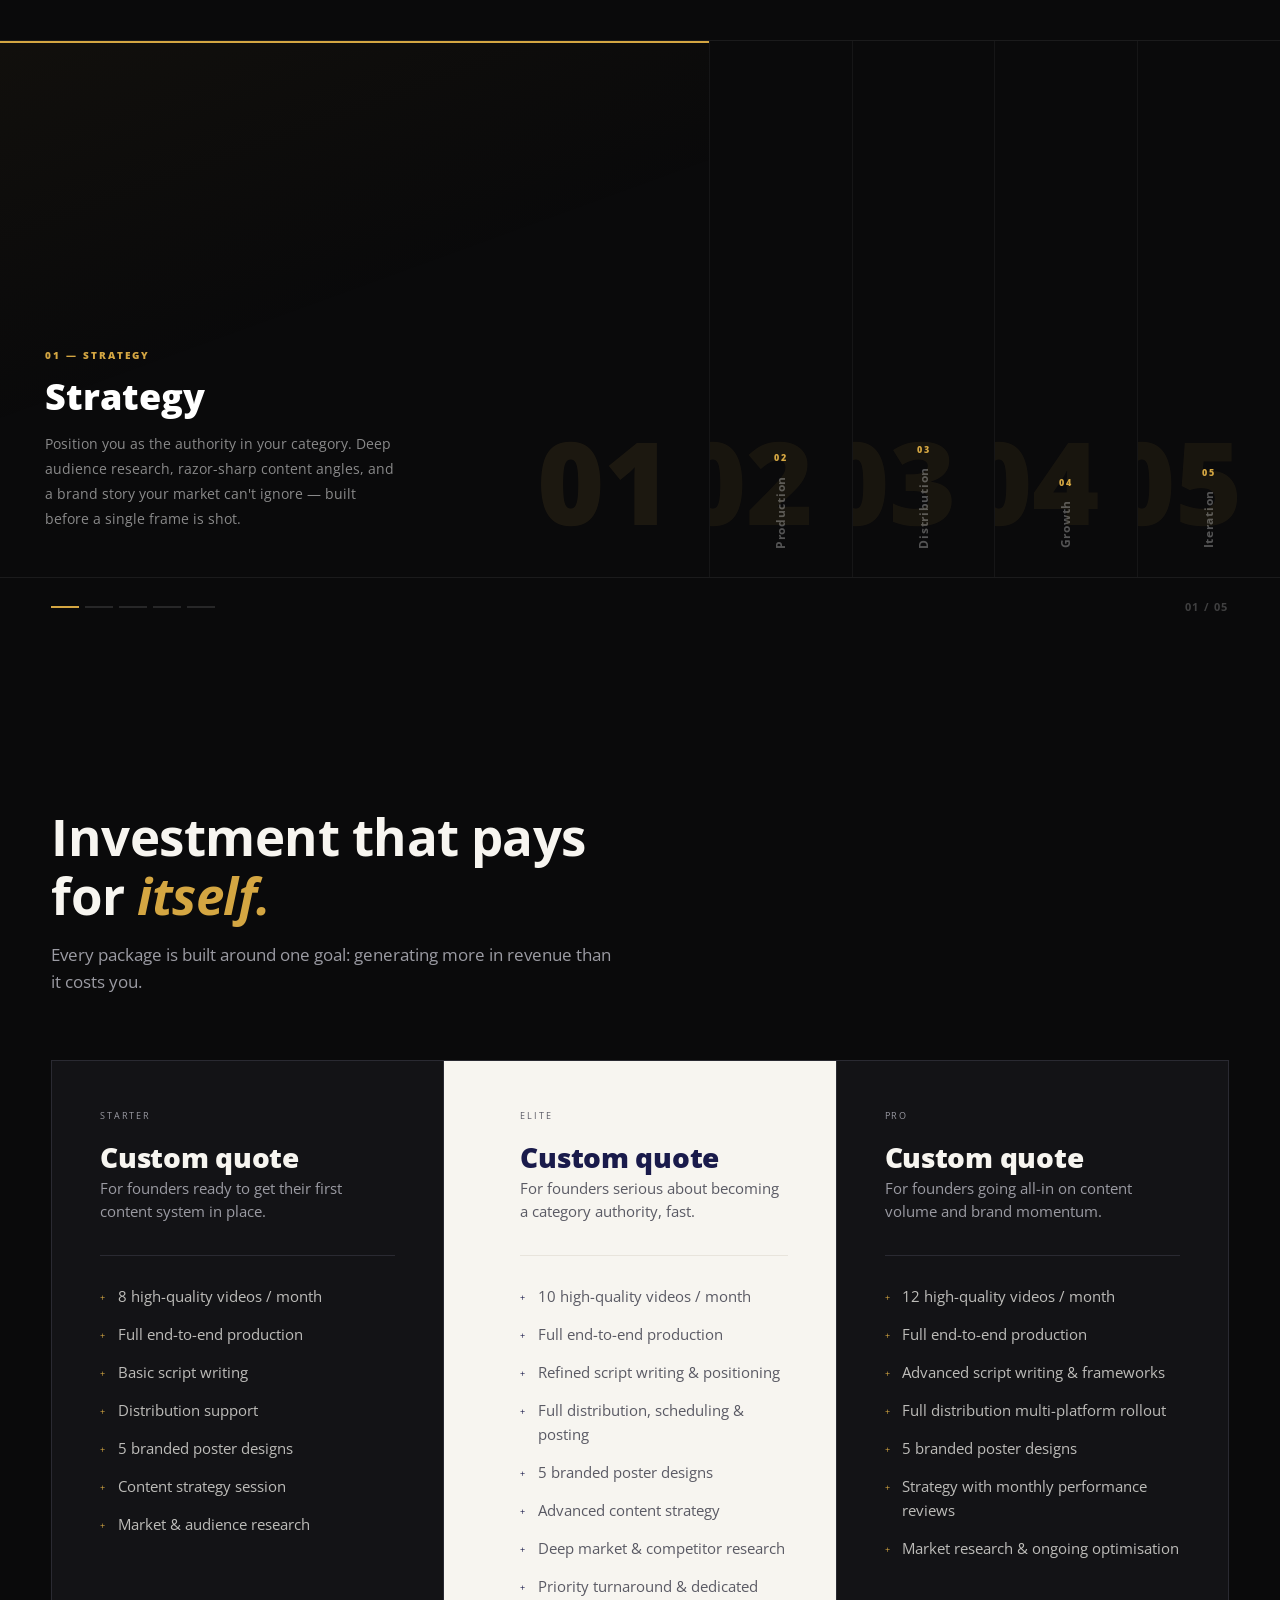
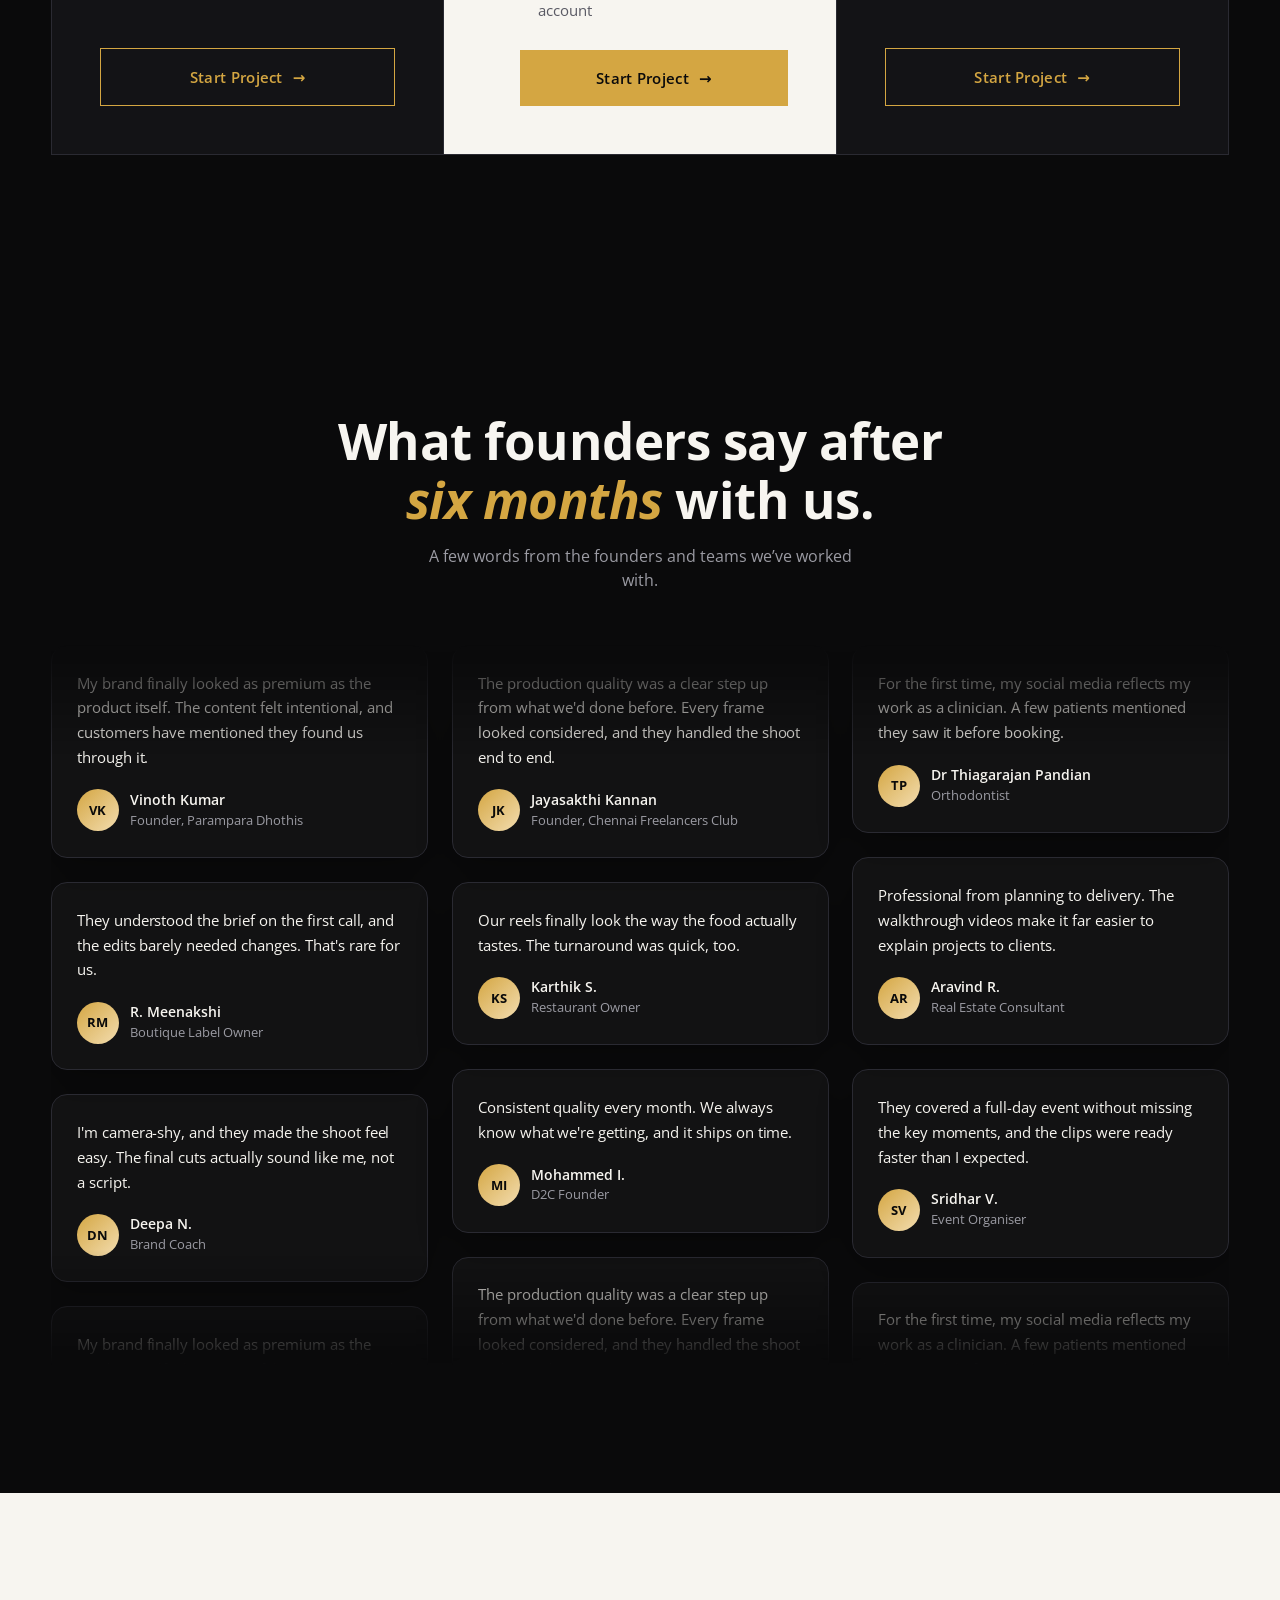
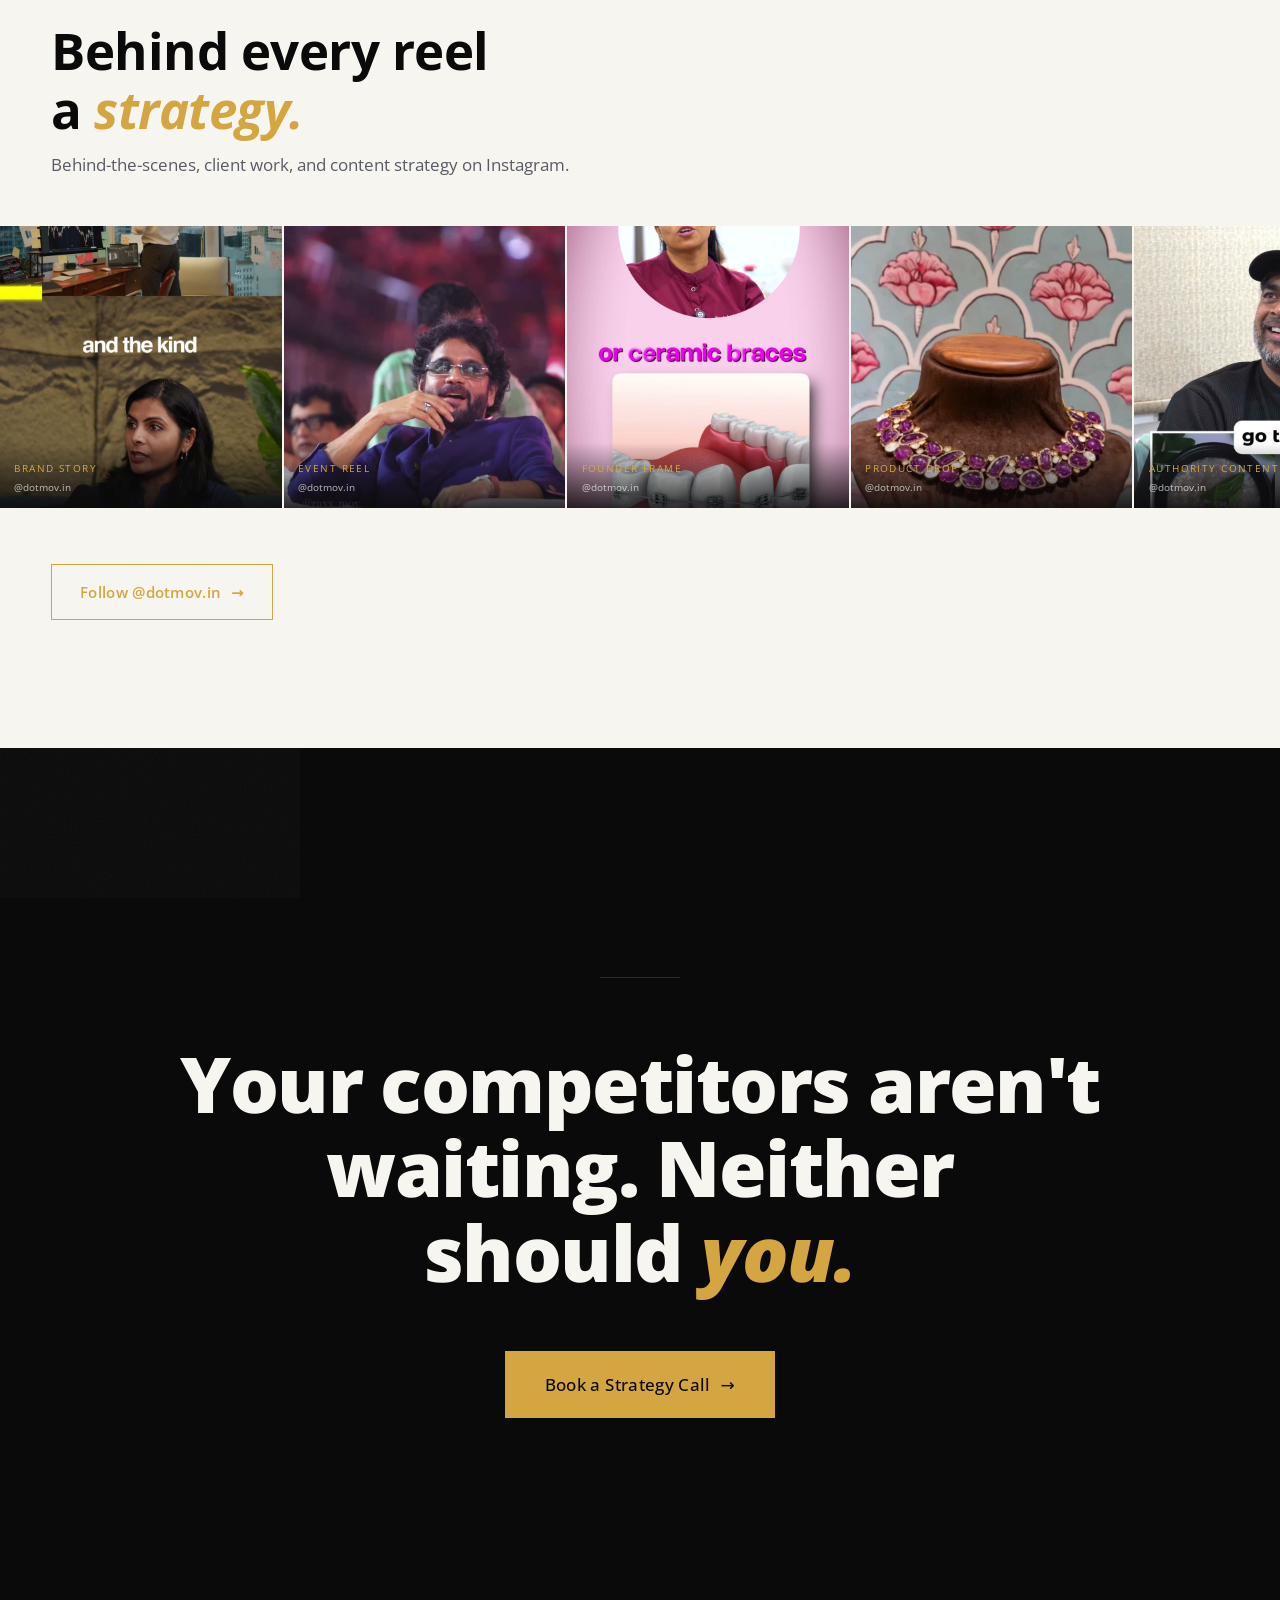
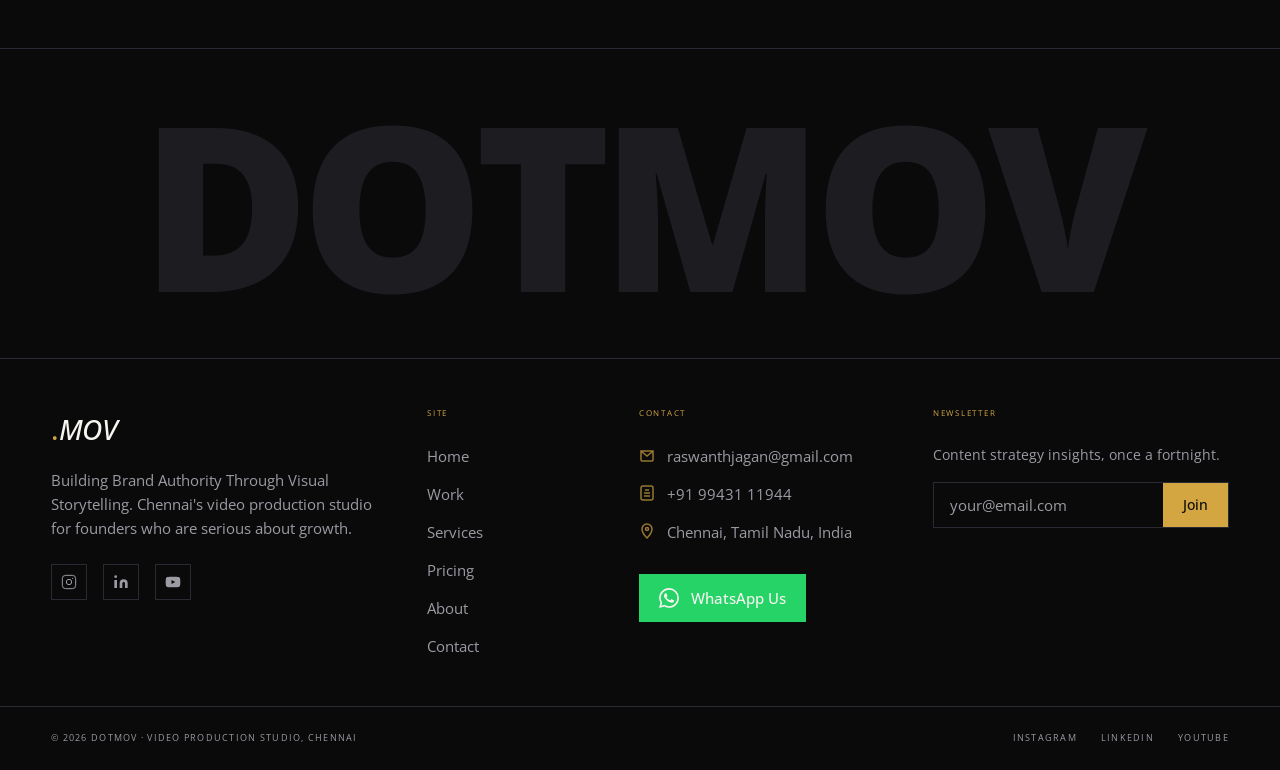
==== commit 01964a27: "Method section: cinema accordion; Cases: fix mobile overflow Method: replace tab UI with horizontal " ====
--- a/index.html
+++ b/index.html
@@ -646,82 +646,98 @@
 </section>
 
 <!-- ═══════════════════════════════════════════════════════════════
-     (07) METHODOLOGY: interactive tabbed steps
+     (07) METHODOLOGY: cinema accordion
 ════════════════════════════════════════════════════════════════ -->
 <section class="method-section" id="method">
+
   <div class="container">
-
     <div class="method-header reveal">
       <h2>How a category leader<br>gets <em>built.</em></h2>
     </div>
-
-    <div class="method-tabs-ui reveal reveal-delay-1">
-
-      <!-- Tab row -->
-      <div class="method-tab-row" role="tablist" aria-label="Our methodology steps">
-        <button class="method-tab-btn active" data-step="1" role="tab" aria-selected="true" aria-controls="mp-1">
-          <span class="mtb-num">01</span>
-          <span class="mtb-name">Strategy</span>
-        </button>
-        <button class="method-tab-btn" data-step="2" role="tab" aria-selected="false" aria-controls="mp-2">
-          <span class="mtb-num">02</span>
-          <span class="mtb-name">Production</span>
-        </button>
-        <button class="method-tab-btn" data-step="3" role="tab" aria-selected="false" aria-controls="mp-3">
-          <span class="mtb-num">03</span>
-          <span class="mtb-name">Distribution</span>
-        </button>
-        <button class="method-tab-btn" data-step="4" role="tab" aria-selected="false" aria-controls="mp-4">
-          <span class="mtb-num">04</span>
-          <span class="mtb-name">Growth</span>
-        </button>
-        <button class="method-tab-btn" data-step="5" role="tab" aria-selected="false" aria-controls="mp-5">
-          <span class="mtb-num">05</span>
-          <span class="mtb-name">Iteration</span>
-        </button>
-      </div>
-
-      <!-- Content panels -->
-      <div class="method-panel-wrap">
-        <div class="method-panel active" id="mp-1" role="tabpanel" aria-labelledby="">
-          <div class="mp-num">01</div>
-          <div class="mp-body">
-            <h3 class="mp-title">Strategy</h3>
-            <p class="mp-desc">Position you as the authority in your category. Deep audience research, razor-sharp content angles, and a brand story your market can't ignore, built before a single frame is shot.</p>
-          </div>
-        </div>
-        <div class="method-panel" id="mp-2" role="tabpanel">
-          <div class="mp-num">02</div>
-          <div class="mp-body">
-            <h3 class="mp-title">Production</h3>
-            <p class="mp-desc">Premium video, end-to-end. We handle scripting, shooting, editing, and colour grading. You show up. We make you look like the authority you are.</p>
-          </div>
-        </div>
-        <div class="method-panel" id="mp-3" role="tabpanel">
-          <div class="mp-num">03</div>
-          <div class="mp-body">
-            <h3 class="mp-title">Distribution</h3>
-            <p class="mp-desc">Platform-native formats that perform. Right content, right platform, right time, published consistently every single week so the algorithm works for you, not against you.</p>
-          </div>
-        </div>
-        <div class="method-panel" id="mp-4" role="tabpanel">
-          <div class="mp-num">04</div>
-          <div class="mp-body">
-            <h3 class="mp-title">Growth</h3>
-            <p class="mp-desc">Turn audience into revenue. Paid amplification, funnel building, and performance tracking tied to real outcomes, not vanity metrics like views and likes.</p>
-          </div>
-        </div>
-        <div class="method-panel" id="mp-5" role="tabpanel">
-          <div class="mp-num">05</div>
-          <div class="mp-body">
-            <h3 class="mp-title">Iteration</h3>
-            <p class="mp-desc">Double down on what's working. Monthly content reviews, performance analysis, and continuous sharpening of your content edge, so you get stronger every cycle, not stagnant.</p>
-          </div>
-        </div>
-      </div>
-
-    </div>
-  </div>
+  </div>
+
+  <div class="mv2-track reveal reveal-delay-1">
+
+    <div class="mv2-card active" data-mv2="0">
+      <div class="mv2-ghost-num">01</div>
+      <div class="mv2-compressed">
+        <span class="mv2-c-num">01</span>
+        <span class="mv2-c-name">Strategy</span>
+      </div>
+      <div class="mv2-expanded">
+        <span class="mv2-label">01 — Strategy</span>
+        <h3 class="mv2-title">Strategy</h3>
+        <p class="mv2-desc">Position you as the authority in your category. Deep audience research, razor-sharp content angles, and a brand story your market can't ignore — built before a single frame is shot.</p>
+      </div>
+    </div>
+
+    <div class="mv2-card" data-mv2="1">
+      <div class="mv2-ghost-num">02</div>
+      <div class="mv2-compressed">
+        <span class="mv2-c-num">02</span>
+        <span class="mv2-c-name">Production</span>
+      </div>
+      <div class="mv2-expanded">
+        <span class="mv2-label">02 — Production</span>
+        <h3 class="mv2-title">Production</h3>
+        <p class="mv2-desc">Premium video, end-to-end. We handle scripting, shooting, editing, and colour grading. You show up. We make you look like the authority you are.</p>
+      </div>
+    </div>
+
+    <div class="mv2-card" data-mv2="2">
+      <div class="mv2-ghost-num">03</div>
+      <div class="mv2-compressed">
+        <span class="mv2-c-num">03</span>
+        <span class="mv2-c-name">Distribution</span>
+      </div>
+      <div class="mv2-expanded">
+        <span class="mv2-label">03 — Distribution</span>
+        <h3 class="mv2-title">Distribution</h3>
+        <p class="mv2-desc">Platform-native formats that perform. Right content, right platform, right time — published consistently every week so the algorithm works for you, not against you.</p>
+      </div>
+    </div>
+
+    <div class="mv2-card" data-mv2="3">
+      <div class="mv2-ghost-num">04</div>
+      <div class="mv2-compressed">
+        <span class="mv2-c-num">04</span>
+        <span class="mv2-c-name">Growth</span>
+      </div>
+      <div class="mv2-expanded">
+        <span class="mv2-label">04 — Growth</span>
+        <h3 class="mv2-title">Growth</h3>
+        <p class="mv2-desc">Turn audience into revenue. Paid amplification, funnel building, and performance tracking tied to real outcomes — not vanity metrics like views and likes.</p>
+      </div>
+    </div>
+
+    <div class="mv2-card" data-mv2="4">
+      <div class="mv2-ghost-num">05</div>
+      <div class="mv2-compressed">
+        <span class="mv2-c-num">05</span>
+        <span class="mv2-c-name">Iteration</span>
+      </div>
+      <div class="mv2-expanded">
+        <span class="mv2-label">05 — Iteration</span>
+        <h3 class="mv2-title">Iteration</h3>
+        <p class="mv2-desc">Double down on what's working. Monthly content reviews, performance analysis, and continuous sharpening of your content edge — so you get stronger every cycle, not stagnant.</p>
+      </div>
+    </div>
+
+  </div>
+
+  <div class="container">
+    <div class="mv2-foot reveal">
+      <div class="mv2-dots">
+        <button class="mv2-dot active" data-mv2="0" aria-label="Step 1"></button>
+        <button class="mv2-dot" data-mv2="1" aria-label="Step 2"></button>
+        <button class="mv2-dot" data-mv2="2" aria-label="Step 3"></button>
+        <button class="mv2-dot" data-mv2="3" aria-label="Step 4"></button>
+        <button class="mv2-dot" data-mv2="4" aria-label="Step 5"></button>
+      </div>
+      <span class="mv2-step-count">01 / 05</span>
+    </div>
+  </div>
+
 </section>
 
 <!-- ═══════════════════════════════════════════════════════════════
--- a/css/style.css
+++ b/css/style.css
@@ -1727,121 +1727,236 @@
 }
 
 /* ── (07) Methodology — vertical timeline ─────────────────────── */
+/* ── Method v2 — Cinema Accordion ───────────────────────────── */
 .method-section {
-  background: var(--paper);
-  padding: clamp(60px, 8vw, 100px) 0;
-  border-top: 1px solid var(--line-light);
-}
-.method-header { margin-bottom: clamp(32px, 4vw, 48px); }
+  background: var(--ink);
+  padding-top: clamp(60px, 8vw, 100px);
+  padding-bottom: clamp(40px, 5vw, 64px);
+  border-top: none;
+}
+.method-header { margin-bottom: clamp(28px, 3.5vw, 44px); }
+.method-header h2 { color: var(--text-on-dark); }
 .method-header h2 em { color: var(--gold); }
 
-/* ── Tabbed UI wrapper ───────────────────────────────────────── */
-.method-tabs-ui { width: 100%; }
-
-/* Tab row — 5 buttons across */
-.method-tab-row {
-  display: grid;
-  grid-template-columns: repeat(5, 1fr);
-  border: 1px solid var(--line-light);
-  border-bottom: none;
-  background: var(--line-light);
-  gap: 1px;
-}
-.method-tab-btn {
-  display: flex;
-  flex-direction: column;
-  gap: 0.3rem;
-  padding: clamp(14px, 2vw, 22px) clamp(14px, 2vw, 24px);
-  background: var(--paper);
-  border: none;
+/* Track — horizontal strip */
+.mv2-track {
+  display: flex;
+  height: clamp(380px, 42vw, 560px);
+  border-top: 1px solid rgba(255,255,255,0.07);
+  border-bottom: 1px solid rgba(255,255,255,0.07);
+  overflow: hidden;
+}
+
+/* Card */
+.mv2-card {
+  flex: 1;
+  position: relative;
   cursor: pointer;
-  text-align: left;
-  position: relative;
-  transition: background 0.25s ease;
-}
-.method-tab-btn::after {
+  overflow: hidden;
+  border-right: 1px solid rgba(255,255,255,0.05);
+  transition: flex 0.8s cubic-bezier(0.76, 0, 0.24, 1);
+}
+.mv2-card:last-child { border-right: none; }
+.mv2-card.active { flex: 5; cursor: default; }
+
+/* Gold top bar draws in on active */
+.mv2-card::before {
   content: '';
   position: absolute;
-  bottom: -1px;
-  left: 0; right: 0;
+  top: 0; left: 0;
   height: 2px;
+  width: 0%;
   background: var(--gold);
-  transform: scaleX(0);
-  transform-origin: left;
-  transition: transform 0.3s var(--ease-out-expo);
-}
-.method-tab-btn.active::after { transform: scaleX(1); }
-.method-tab-btn.active { background: var(--paper-2); }
-.method-tab-btn:hover:not(.active) { background: #f0ece4; }
-
-.mtb-num {
+  z-index: 3;
+  transition: width 0.8s cubic-bezier(0.76, 0, 0.24, 1);
+}
+.mv2-card.active::before { width: 100%; }
+
+/* Subtle inner gradient */
+.mv2-card::after {
+  content: '';
+  position: absolute;
+  inset: 0;
+  background: linear-gradient(160deg, rgba(212,166,66,0.04) 0%, transparent 50%);
+  pointer-events: none;
+  opacity: 0;
+  transition: opacity 0.6s ease;
+}
+.mv2-card.active::after { opacity: 1; }
+
+/* Collapsed view */
+.mv2-compressed {
+  position: absolute;
+  inset: 0;
+  display: flex;
+  flex-direction: column;
+  align-items: center;
+  justify-content: flex-end;
+  padding: 0 0 28px;
+  gap: 10px;
+  z-index: 2;
+  opacity: 1;
+  transition: opacity 0.2s ease;
+}
+.mv2-card.active .mv2-compressed {
+  opacity: 0;
+  pointer-events: none;
+}
+
+.mv2-c-num {
+  font-size: 0.5625rem;
+  font-weight: 800;
+  letter-spacing: 0.22em;
+  color: var(--gold);
+}
+.mv2-c-name {
+  font-size: 0.75rem;
+  font-weight: 700;
+  color: rgba(255,255,255,0.3);
+  writing-mode: vertical-rl;
+  transform: rotate(180deg);
+  line-height: 1;
+  letter-spacing: 0.06em;
+  white-space: nowrap;
+}
+
+/* Expanded view */
+.mv2-expanded {
+  position: absolute;
+  inset: 0;
+  padding: clamp(28px, 3.5vw, 52px);
+  display: flex;
+  flex-direction: column;
+  justify-content: flex-end;
+  z-index: 2;
+  opacity: 0;
+  transition: opacity 0.4s ease 0.3s;
+  pointer-events: none;
+}
+.mv2-card.active .mv2-expanded {
+  opacity: 1;
+  pointer-events: all;
+}
+
+/* Ghost number — large, faded, bottom-right */
+.mv2-ghost-num {
+  position: absolute;
+  right: clamp(16px, 3vw, 44px);
+  bottom: clamp(20px, 3vw, 40px);
+  font-size: clamp(5rem, 9vw, 12rem);
+  font-weight: 900;
+  color: var(--gold);
+  opacity: 0.07;
+  line-height: 1;
+  pointer-events: none;
+  z-index: 1;
+  user-select: none;
+  transition: opacity 0.4s ease;
+}
+.mv2-card.active .mv2-ghost-num { opacity: 0.09; }
+
+.mv2-label {
+  font-size: 0.625rem;
+  font-weight: 800;
+  letter-spacing: 0.2em;
+  color: var(--gold);
+  text-transform: uppercase;
+  margin-bottom: 14px;
+}
+.mv2-title {
+  font-size: clamp(1.75rem, 2.8vw, 3rem);
+  font-weight: 800;
+  color: #fff;
+  line-height: 1.1;
+  margin-bottom: 16px;
+}
+.mv2-desc {
+  font-size: clamp(0.875rem, 1vw, 1rem);
+  color: rgba(255,255,255,0.52);
+  line-height: 1.78;
+  max-width: 44ch;
+}
+
+/* Footer: dots + counter */
+.mv2-foot {
+  display: flex;
+  align-items: center;
+  gap: 20px;
+  padding-top: 20px;
+}
+.mv2-dots {
+  display: flex;
+  gap: 6px;
+}
+.mv2-dot {
+  width: 28px;
+  height: 2px;
+  background: rgba(255,255,255,0.12);
+  border: none;
+  padding: 0;
+  cursor: pointer;
+  position: relative;
+  overflow: hidden;
+  transition: background 0.3s;
+}
+.mv2-dot.active { background: rgba(255,255,255,0.18); }
+.mv2-dot.active::after {
+  content: '';
+  position: absolute;
+  top: 0; left: 0;
+  height: 100%;
+  width: 0%;
+  background: var(--gold);
+  animation: mv2Fill 5s linear forwards;
+}
+@keyframes mv2Fill {
+  from { width: 0%; }
+  to   { width: 100%; }
+}
+
+.mv2-step-count {
   font-size: 0.6875rem;
   font-weight: 700;
-  letter-spacing: 0.1em;
-  color: var(--gold);
-}
-.mtb-name {
-  font-size: clamp(0.75rem, 1.1vw, 0.9375rem);
-  font-weight: 700;
-  color: var(--navy);
-  line-height: 1.2;
-}
-
-/* Panel wrapper */
-.method-panel-wrap {
-  border: 1px solid var(--line-light);
-  position: relative;
-  min-height: 220px;
-}
-.method-panel {
-  display: none;
-  padding: clamp(32px, 4vw, 52px);
-  animation: methodFadeIn 0.4s var(--ease-out-expo);
-}
-.method-panel.active { display: flex; gap: 3rem; align-items: flex-start; }
-
-@keyframes methodFadeIn {
-  from { opacity: 0; transform: translateY(12px); }
-  to   { opacity: 1; transform: translateY(0); }
-}
-
-.mp-num {
-  font-weight: 800;
-  font-size: clamp(3rem, 5vw, 5rem);
-  color: var(--gold);
-  opacity: 0.18;
-  line-height: 1;
-  flex-shrink: 0;
-  min-width: 90px;
-}
-.mp-body { flex: 1; }
-.mp-title {
-  font-size: clamp(1.375rem, 2.5vw, 2rem);
-  font-weight: 700;
-  color: var(--navy);
-  margin-bottom: 1rem;
-  line-height: 1.2;
-}
-.mp-desc {
-  font-size: 1.0625rem;
-  color: var(--text-on-light-mut);
-  line-height: 1.7;
-  max-width: 56ch;
-  margin-bottom: 1.5rem;
-}
-.mp-tags {
-  display: flex;
-  flex-wrap: wrap;
-  gap: 0.5rem;
-}
-.mp-tags span {
-  font-size: 0.6875rem;
-  font-weight: 700;
-  letter-spacing: 0.1em;
-  text-transform: uppercase;
-  color: var(--text-on-light-mut);
-  border: 1px solid var(--line-light);
-  padding: 0.3rem 0.75rem;
+  letter-spacing: 0.12em;
+  color: rgba(255,255,255,0.22);
+  margin-left: auto;
+}
+
+/* Mobile: vertical accordion */
+@media (max-width: 640px) {
+  .mv2-track {
+    flex-direction: column;
+    height: auto;
+  }
+  .mv2-card {
+    flex: none;
+    height: 54px;
+    transition: height 0.6s cubic-bezier(0.76, 0, 0.24, 1);
+    border-right: none;
+    border-bottom: 1px solid rgba(255,255,255,0.05);
+  }
+  .mv2-card.active { flex: none; height: 256px; }
+  .mv2-compressed {
+    flex-direction: row;
+    align-items: center;
+    justify-content: flex-start;
+    padding: 0 20px;
+    gap: 14px;
+  }
+  .mv2-c-name {
+    writing-mode: horizontal-tb;
+    transform: none;
+    font-size: 0.75rem;
+    color: rgba(255,255,255,0.45);
+    letter-spacing: 0.04em;
+  }
+  .mv2-ghost-num {
+    font-size: 4.5rem;
+    right: 14px;
+    bottom: 14px;
+  }
+  .mv2-expanded { padding: 22px 20px; }
+  .mv2-title { font-size: 1.5rem; }
 }
 
 /* Legacy method step — hide if still in DOM */
@@ -2929,7 +3044,11 @@
 .cs-scroll { position: relative; padding: 0; height: 360vh; }
 .cs-sticky {
   position: sticky; top: 0;
-  height: 100vh; min-height: 660px;
+  /* svh = stable viewport height, excludes mobile browser chrome */
+  height: 100svh; min-height: 0;
+  /* fallback for browsers without svh support */
+  height: 100vh;
+  height: 100svh;
   display: flex; align-items: stretch;
   overflow: hidden;
   background: var(--ink);
@@ -2937,8 +3056,8 @@
 .cs-inner {
   display: flex; flex-direction: column;
   height: 100%;
-  padding-top: clamp(2.5rem, 7vh, 5rem);
-  padding-bottom: clamp(1.5rem, 4vh, 3rem);
+  padding-top: clamp(1.25rem, 5vh, 5rem);
+  padding-bottom: clamp(0.75rem, 2.5vh, 3rem);
 }
 .cs-head { text-align: center; flex: 0 0 auto; will-change: transform; }
 .cs-head h2 { margin-bottom: .6rem; color: var(--text-on-dark); }
@@ -3036,27 +3155,37 @@
 .cs-mode-reduced .cs-mq cite { display: block; margin-top: .6rem; font-style: normal; font-size: .72rem; font-weight: 700; letter-spacing: .08em; color: var(--gold, #e8b45a); }
 .cs-mode-reduced .cs-quotes, .cs-mode-reduced .cs-dots { display: none; }
 
-/* ── Mobile: keep the pinned scroll-scrub; phones run as a serial conveyor ── */
+/* ── Mobile: pinned, phones serial conveyor ── */
 @media (max-width: 820px) {
-  .cs-inner  { padding-top: clamp(1.25rem, 5vh, 3rem); padding-bottom: clamp(1rem, 3vh, 2rem); }
-  .cs-head h2 { font-size: clamp(1.5rem, 6.5vw, 2rem); }
-  .cs-head p  { font-size: .88rem; max-width: 30ch; margin-left: auto; margin-right: auto; }
-  .cs-phone .phone-frame { width: clamp(158px, 44vw, 200px); }
-  /* chip centered just under whichever phone is on screen */
+  .cs-inner  { padding-top: clamp(.75rem, 3.5svh, 2.5rem); padding-bottom: clamp(.5rem, 2svh, 1.5rem); }
+  .cs-head h2 { font-size: clamp(1.35rem, 5.5vw, 1.85rem); }
+  .cs-head p  { font-size: .82rem; max-width: 30ch; margin-left: auto; margin-right: auto; }
+  /* Phone frame: narrower so it fits within the viewport height */
+  .cs-phone .phone-frame { width: clamp(140px, 38vw, 172px); }
+  /* Chip: inline row under the phone */
   .cs-chip,
   .cs-phone--0 .cs-chip {
-    left: 50%; right: auto; top: auto; bottom: -14px;
+    left: 50%; right: auto; top: auto; bottom: -12px;
     transform: translateX(-50%);
-    flex-direction: row; gap: .45rem; align-items: center;
-    padding: .45rem .8rem; font-size: .9em;
+    flex-direction: row; gap: .4rem; align-items: center;
+    padding: .4rem .7rem; font-size: .85em;
+    white-space: nowrap;
   }
   .cs-chip-lbl, .cs-chip-name { margin-top: 0; }
-  .cs-mq { display: none; }            /* the cross-fading quote is used instead */
-  .cs-quotes { display: block; min-height: 9.5em; }   /* tall enough for 4-line quotes */
+  .cs-mq { display: none; }
+  /* Quote area: shorter min-height so it doesn't over-reserve space */
+  .cs-quotes { display: block; min-height: 7em; }
   .cs-dots { display: flex; }
-  .cs-quote { font-size: .92rem; line-height: 1.45; }
-  .cs-quote cite { margin-top: .6rem; }
-  .cs-footer { padding-top: .25rem; }
+  .cs-quote { font-size: .85rem; line-height: 1.45; }
+  .cs-quote cite { margin-top: .5rem; font-size: .72rem; }
+  .cs-footer { padding-top: .15rem; }
+}
+
+/* Extra-small phones (SE, Fold outer) */
+@media (max-width: 390px) {
+  .cs-phone .phone-frame { width: clamp(128px, 34vw, 150px); }
+  .cs-head h2 { font-size: 1.2rem; }
+  .cs-quotes { min-height: 6em; }
 }
 
 /* ═══════════════════════════════════════════════════════════════
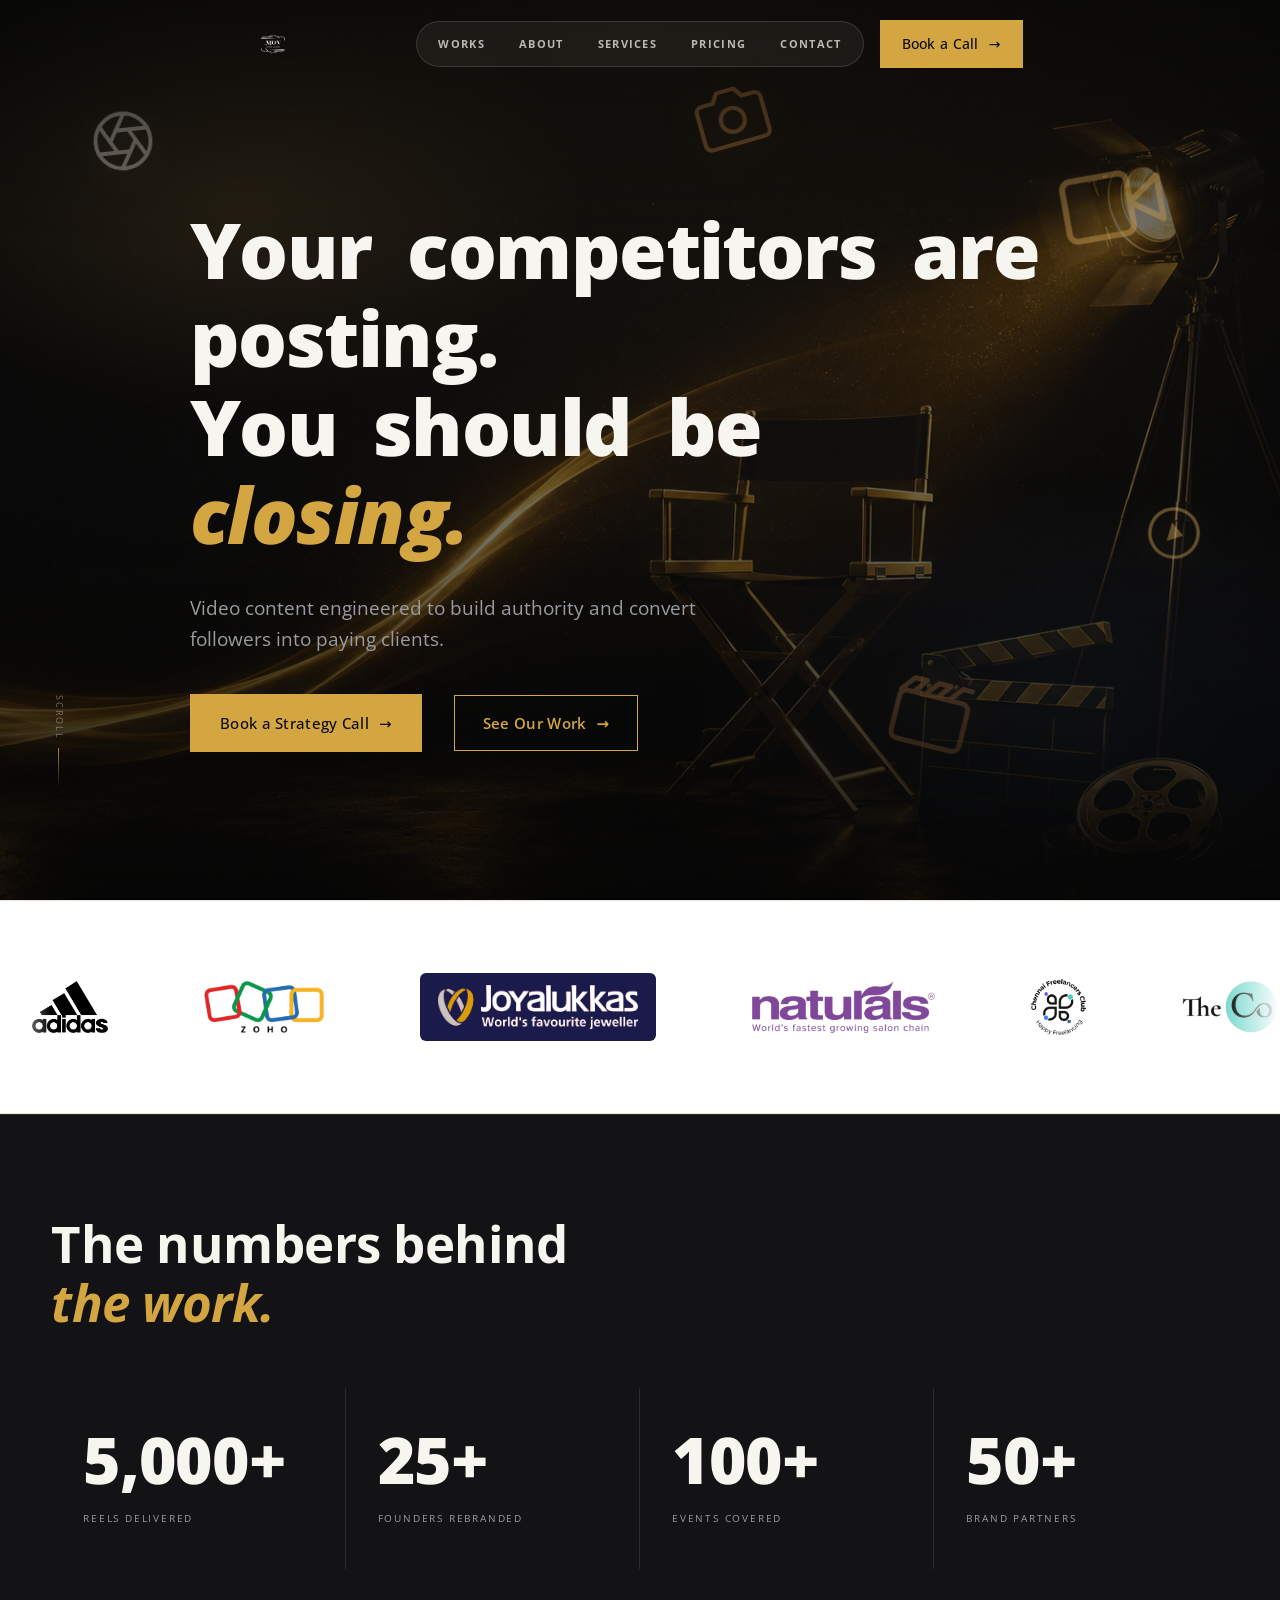
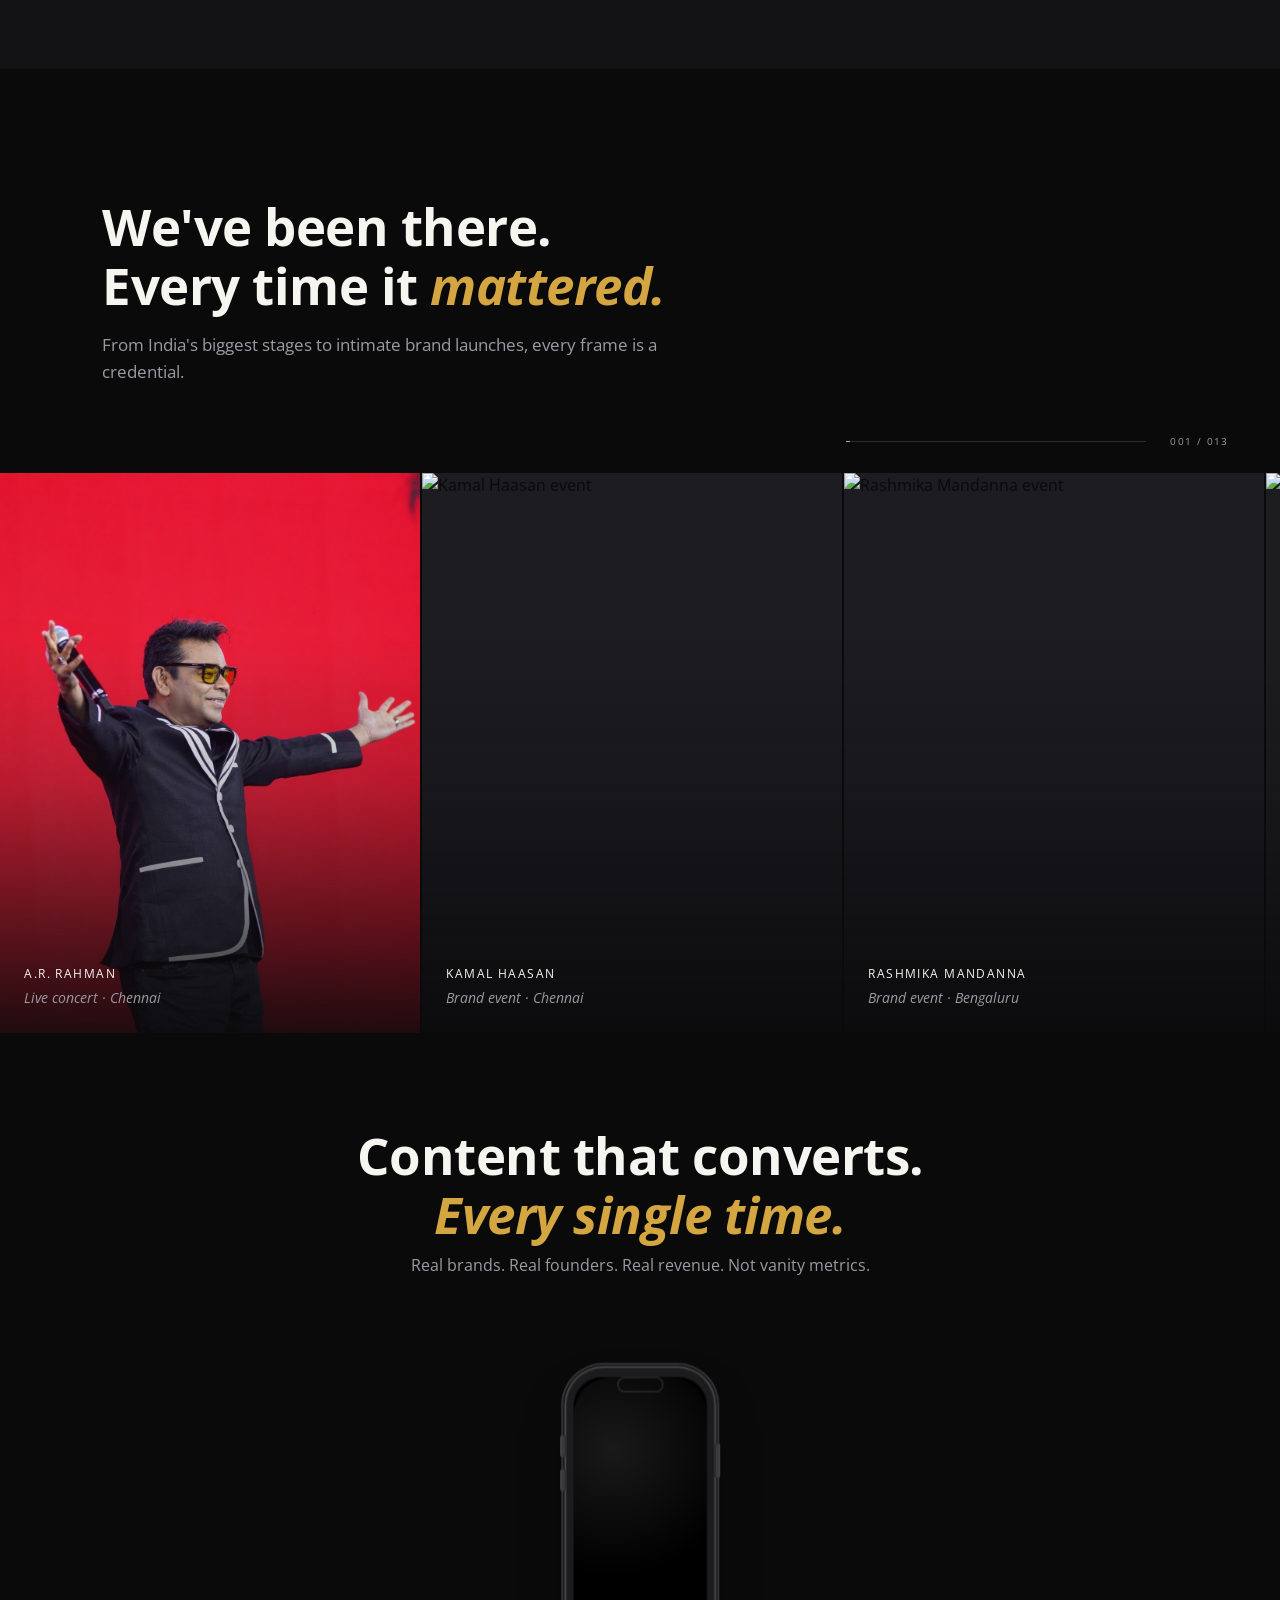
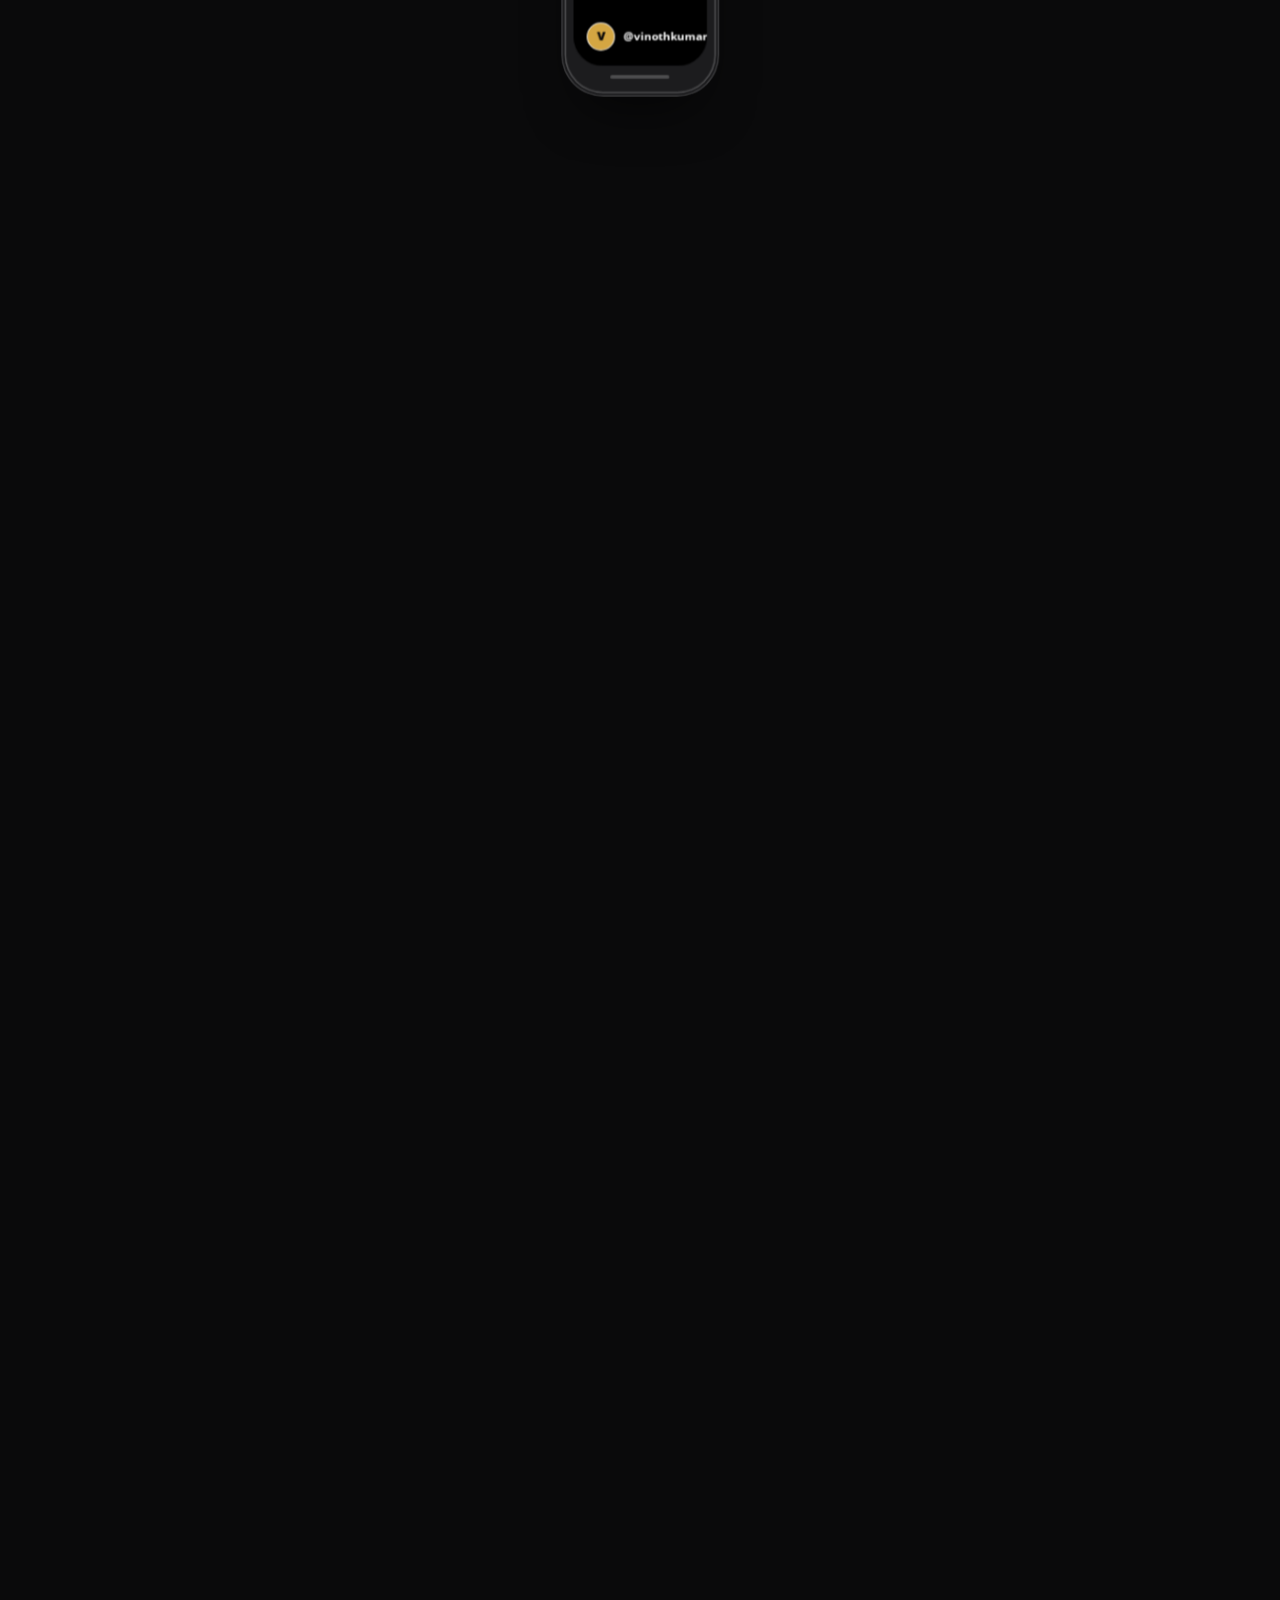
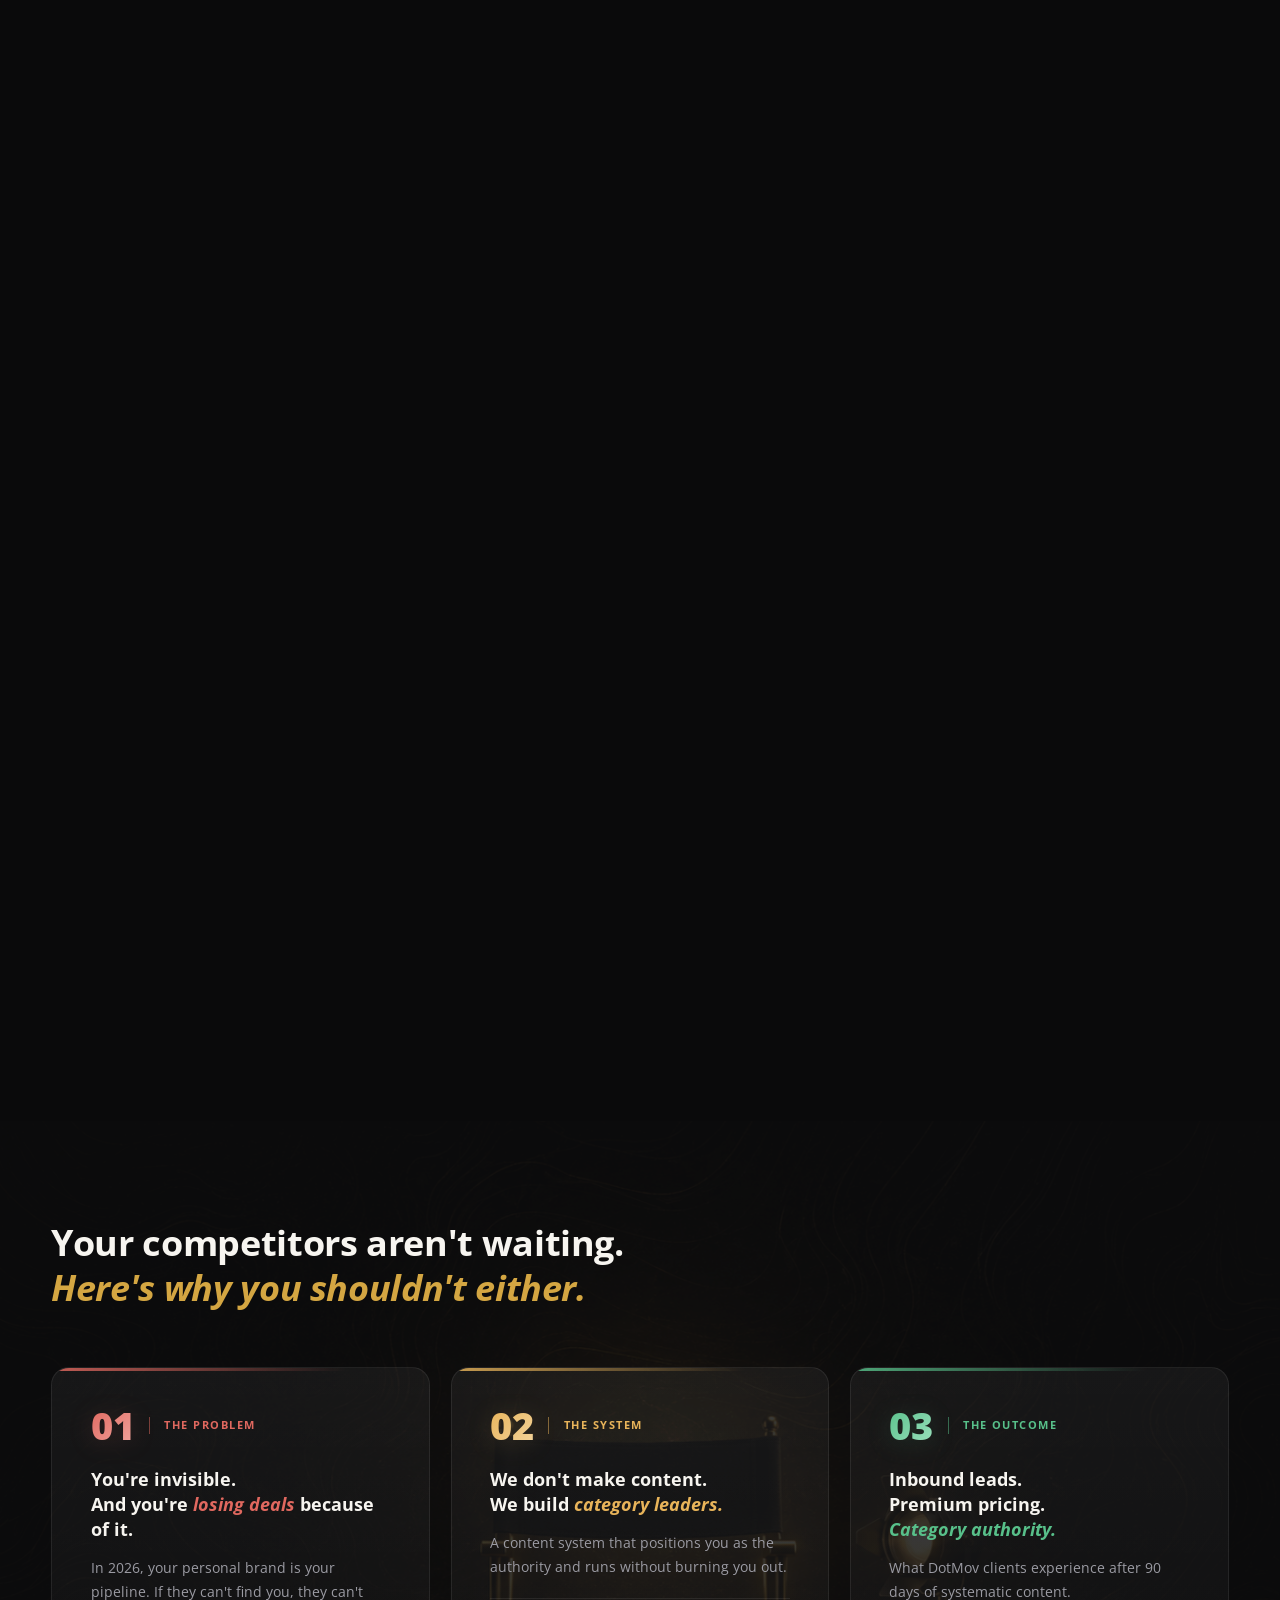
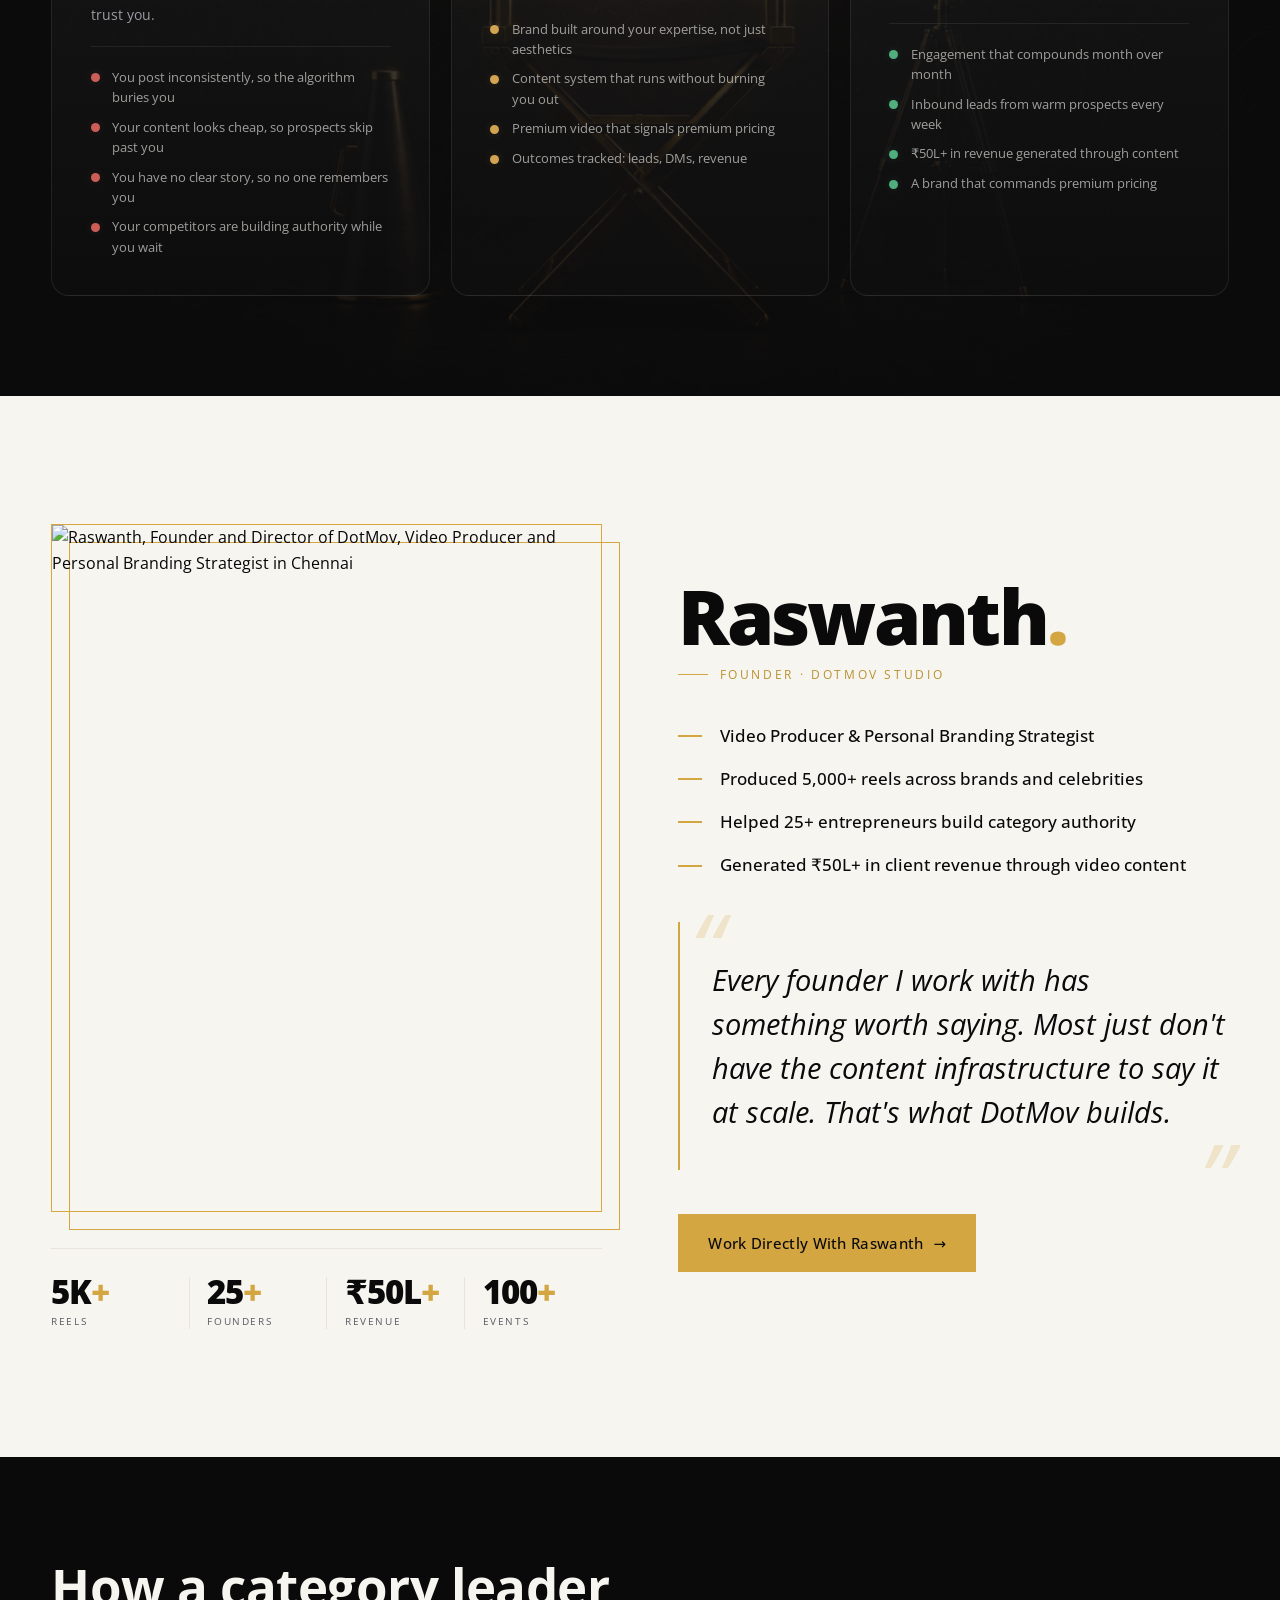
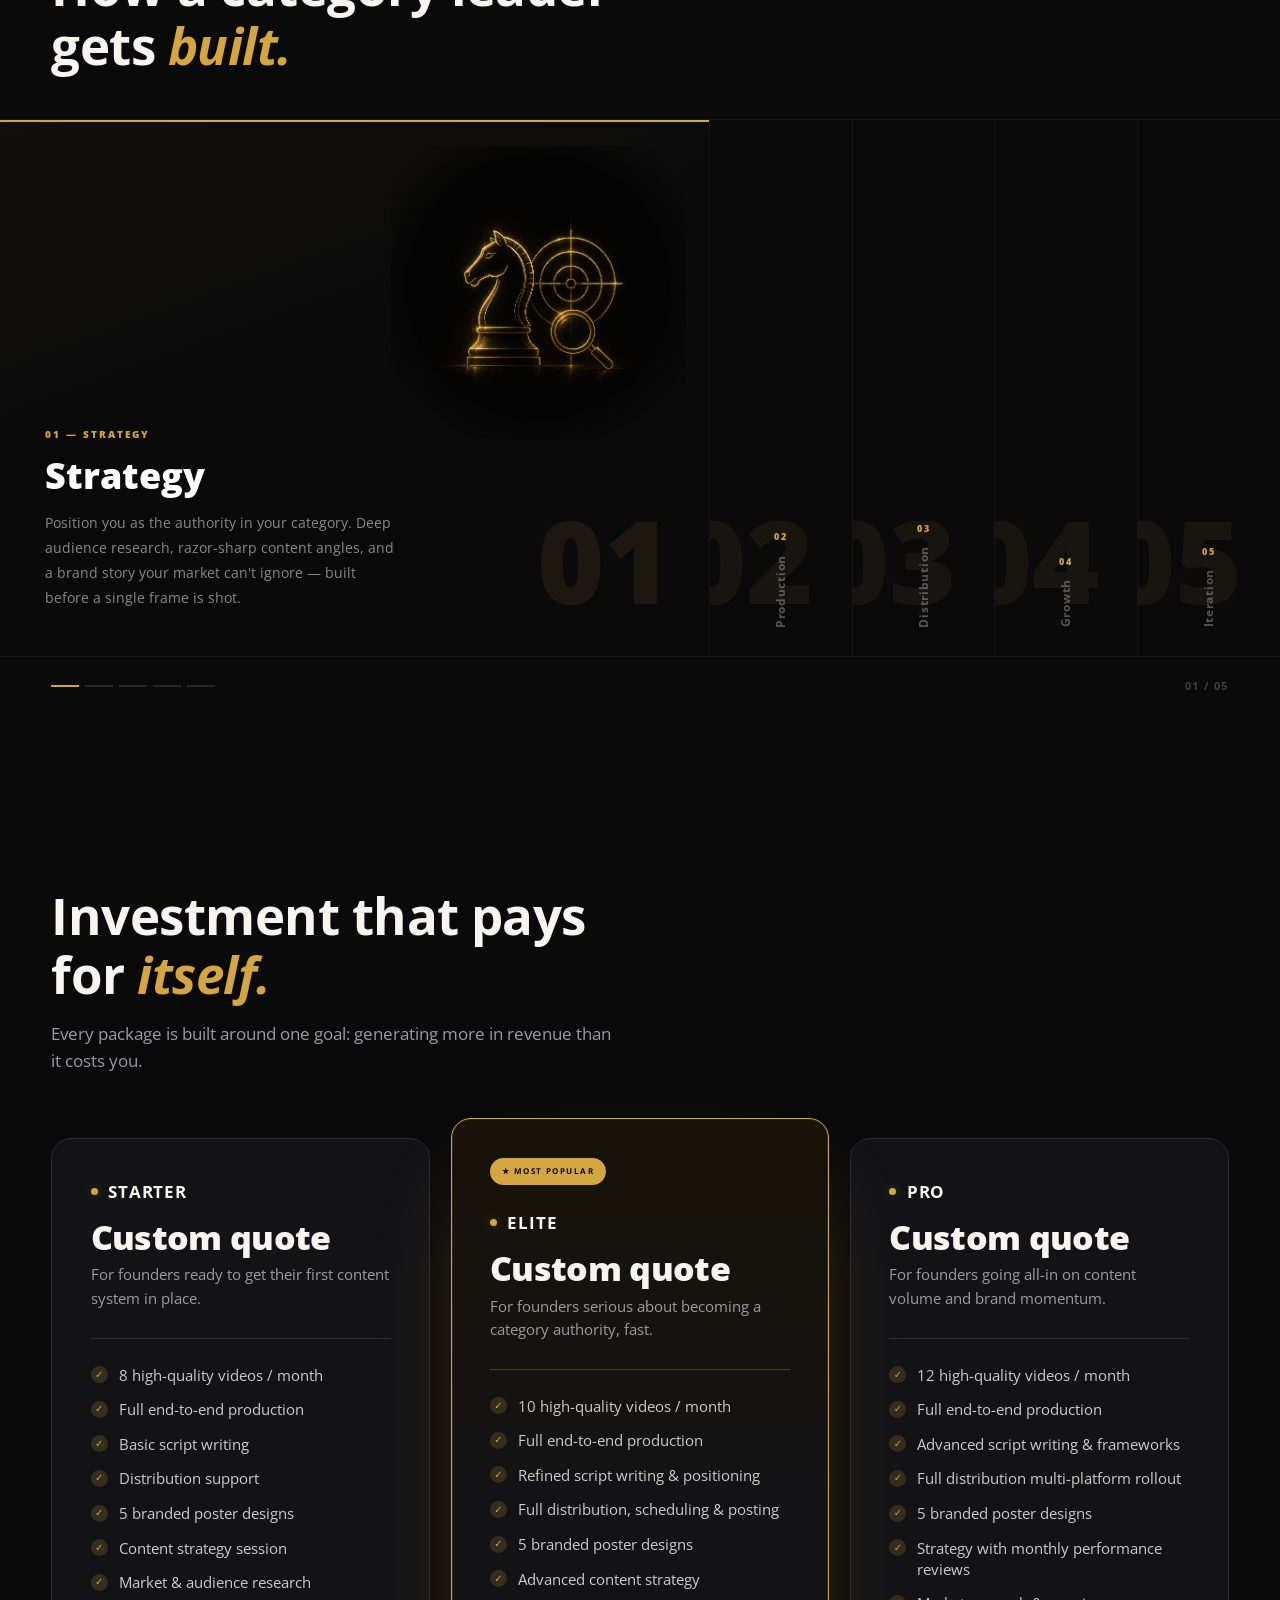
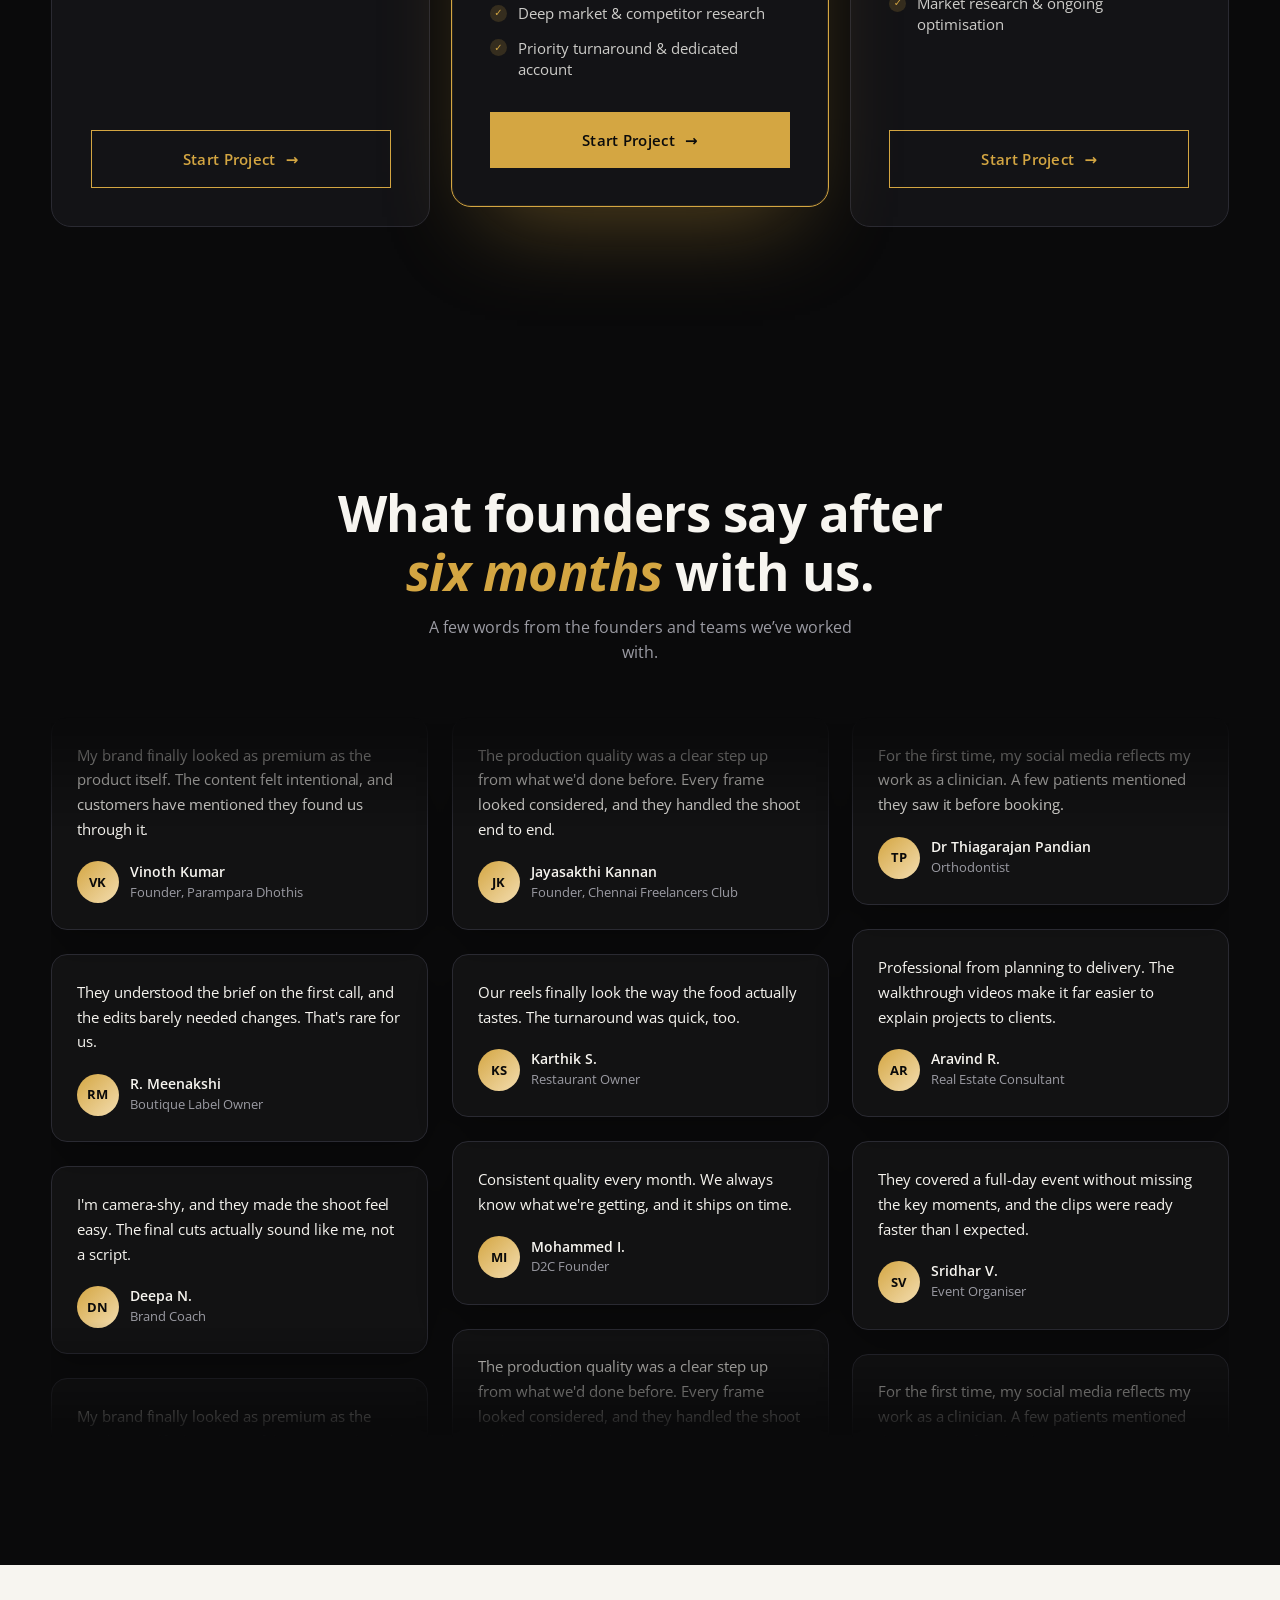
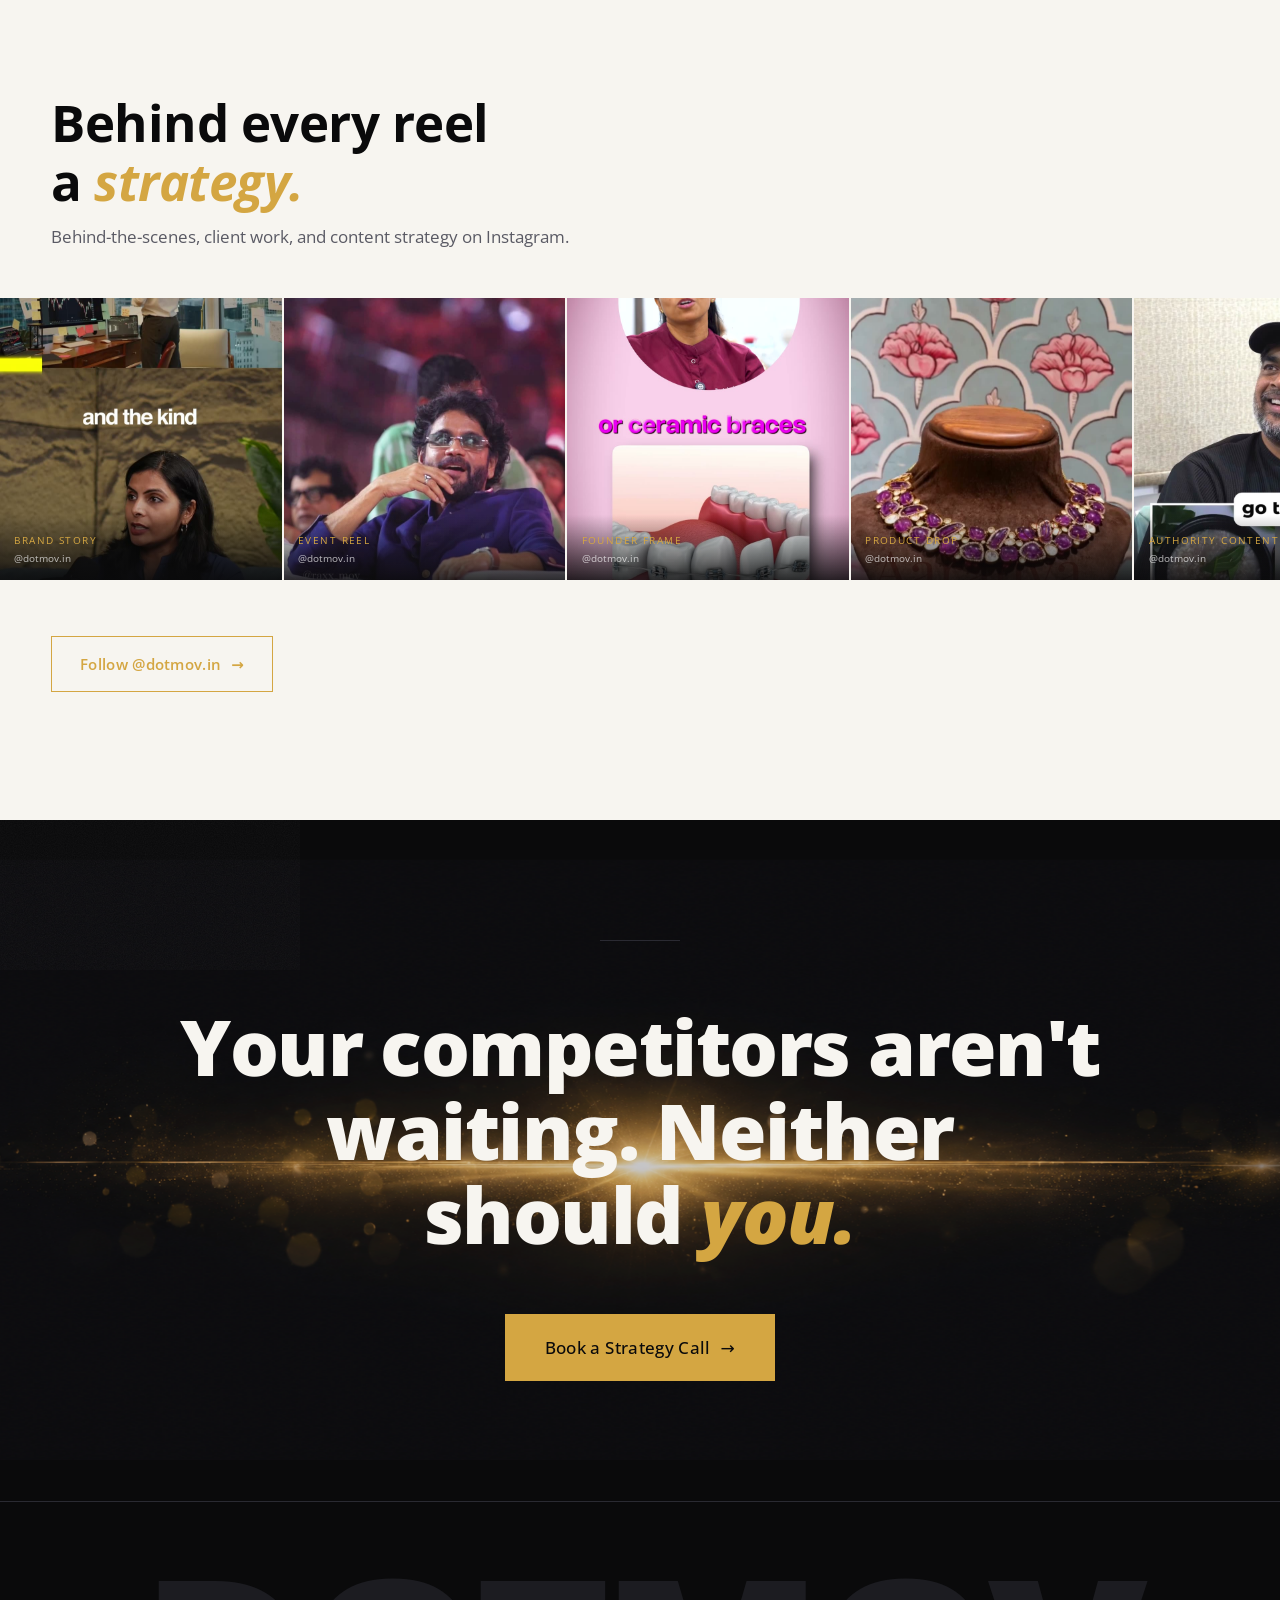
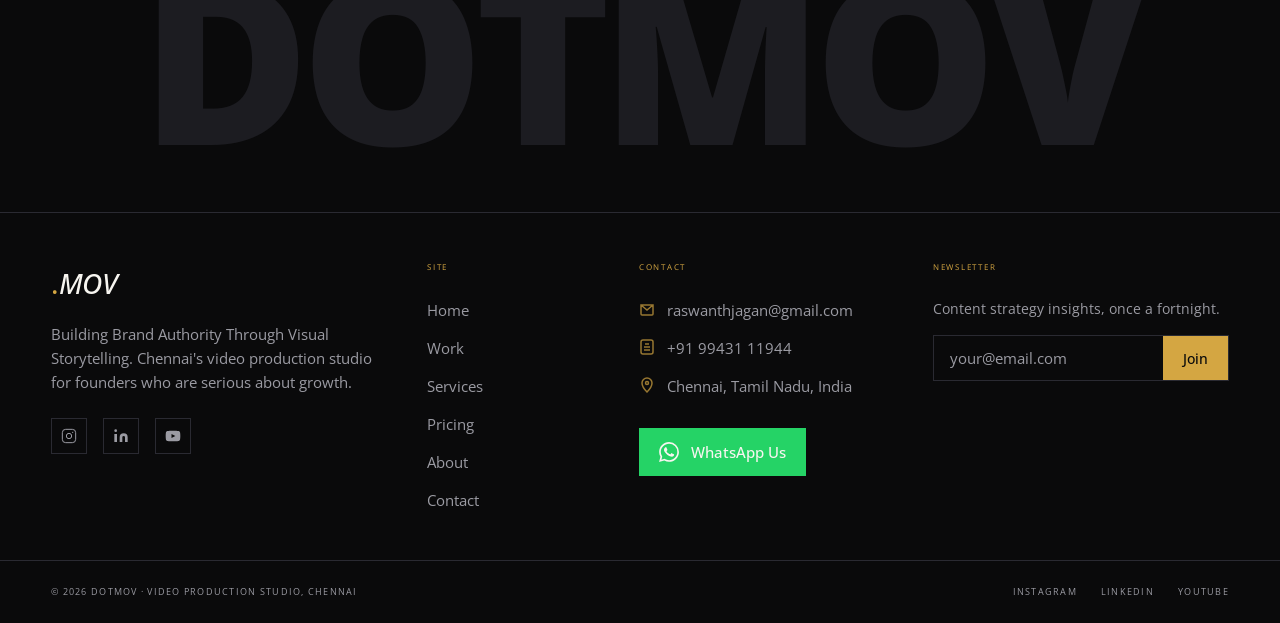
==== commit fc31f856: "Revamp UI: home sections, inner-page system, dark pricing/process, illustrations - Home: cleaned cas" ====
--- a/index.html
+++ b/index.html
@@ -391,26 +391,11 @@
               <video autoplay muted loop playsinline aria-label="Parampara Dhothis reel">
                 <source src="assets/clients/parampara-dhothis.mp4" type="video/mp4">
               </video>
-            <div class="ig-open" aria-hidden="true">
-              <div class="ig-open-glyph"><svg viewBox="0 0 24 24" fill="none" stroke="url(#iggrad)" stroke-width="2"><defs><linearGradient id="iggrad" x1="0" y1="1" x2="1" y2="0"><stop offset="0" stop-color="#feda75"/><stop offset=".4" stop-color="#fa7e1e"/><stop offset=".7" stop-color="#d62976"/><stop offset="1" stop-color="#962fbf"/></linearGradient></defs><rect x="2" y="2" width="20" height="20" rx="6"/><circle cx="12" cy="12" r="4.4"/><circle cx="17.6" cy="6.4" r="1.2" fill="url(#iggrad)" stroke="none"/></svg></div>
-              <div class="ig-open-word">Instagram</div>
-            </div>
               <div class="reel-ui" aria-hidden="true">
-                <div class="reel-progress-track">
-                  <div class="reel-bar reel-bar--done"></div>
-                  <div class="reel-bar reel-bar--active"><div class="reel-bar-fill"></div></div>
-                  <div class="reel-bar"></div>
-                </div>
                 <div class="reel-bottom">
                   <div class="reel-user">
                     <div class="reel-avatar">V</div>
-                    <div class="reel-user-text">
-                      <div class="reel-handle">@vinothkumar</div>
-                      <div class="reel-caption">they are the real competitors</div>
-                    </div>
-                  </div>
-                  <div class="reel-actions">
-                    <div class="reel-btn reel-btn--like"><svg viewBox="0 0 24 24" fill="currentColor" width="16" height="16"><path d="M20.84 4.61a5.5 5.5 0 00-7.78 0L12 5.67l-1.06-1.06a5.5 5.5 0 00-7.78 7.78l1.06 1.06L12 21.23l7.78-7.78 1.06-1.06a5.5 5.5 0 000-7.78z"/></svg><span class="reel-count">12.4K</span></div>
+                    <div class="reel-handle">@vinothkumar</div>
                   </div>
                 </div>
               </div>
@@ -436,21 +421,10 @@
                 <source src="assets/clients/chennai-freelancers-club.mp4" type="video/mp4">
               </video>
               <div class="reel-ui" aria-hidden="true">
-                <div class="reel-progress-track">
-                  <div class="reel-bar reel-bar--done"></div>
-                  <div class="reel-bar reel-bar--active"><div class="reel-bar-fill"></div></div>
-                  <div class="reel-bar"></div>
-                </div>
                 <div class="reel-bottom">
                   <div class="reel-user">
                     <div class="reel-avatar">J</div>
-                    <div class="reel-user-text">
-                      <div class="reel-handle">@jayasakthi</div>
-                      <div class="reel-caption">Every frame looked intentional ✨</div>
-                    </div>
-                  </div>
-                  <div class="reel-actions">
-                    <div class="reel-btn reel-btn--like"><svg viewBox="0 0 24 24" fill="currentColor" width="16" height="16"><path d="M20.84 4.61a5.5 5.5 0 00-7.78 0L12 5.67l-1.06-1.06a5.5 5.5 0 00-7.78 7.78l1.06 1.06L12 21.23l7.78-7.78 1.06-1.06a5.5 5.5 0 000-7.78z"/></svg><span class="reel-count">8.9K</span></div>
+                    <div class="reel-handle">@jayasakthi</div>
                   </div>
                 </div>
               </div>
@@ -476,21 +450,10 @@
                 <source src="assets/clients/dr-thiagarajan.mp4" type="video/mp4">
               </video>
               <div class="reel-ui" aria-hidden="true">
-                <div class="reel-progress-track">
-                  <div class="reel-bar reel-bar--done"></div>
-                  <div class="reel-bar reel-bar--active"><div class="reel-bar-fill"></div></div>
-                  <div class="reel-bar"></div>
-                </div>
                 <div class="reel-bottom">
                   <div class="reel-user">
                     <div class="reel-avatar">D</div>
-                    <div class="reel-user-text">
-                      <div class="reel-handle">@drthiagarajan</div>
-                      <div class="reel-caption">Authority through content 🦷</div>
-                    </div>
-                  </div>
-                  <div class="reel-actions">
-                    <div class="reel-btn reel-btn--like"><svg viewBox="0 0 24 24" fill="currentColor" width="16" height="16"><path d="M20.84 4.61a5.5 5.5 0 00-7.78 0L12 5.67l-1.06-1.06a5.5 5.5 0 00-7.78 7.78l1.06 1.06L12 21.23l7.78-7.78 1.06-1.06a5.5 5.5 0 000-7.78z"/></svg><span class="reel-count">6.1K</span></div>
+                    <div class="reel-handle">@drthiagarajan</div>
                   </div>
                 </div>
               </div>
@@ -606,17 +569,19 @@
     <div class="founder-grid">
 
       <div class="reveal">
-        <img
-          src="assets/founder/raswanth.jpg"
-          alt="Raswanth, Founder and Director of DotMov, Video Producer and Personal Branding Strategist in Chennai"
-          class="founder-portrait"
-          loading="lazy"
-        >
-        <div class="founder-credentials">
-          <span class="founder-cred">5K+ REELS</span>
-          <span class="founder-cred">25+ FOUNDERS</span>
-          <span class="founder-cred">&#8377;50L+ REVENUE</span>
-          <span class="founder-cred">100+ EVENTS</span>
+        <div class="founder-portrait-wrap">
+          <img
+            src="assets/founder/raswanth.jpg"
+            alt="Raswanth, Founder and Director of DotMov, Video Producer and Personal Branding Strategist in Chennai"
+            class="founder-portrait"
+            loading="lazy"
+          >
+        </div>
+        <div class="founder-stats">
+          <div class="founder-stat"><span class="fs-val">5K<em>+</em></span><span class="fs-lbl">Reels</span></div>
+          <div class="founder-stat"><span class="fs-val">25<em>+</em></span><span class="fs-lbl">Founders</span></div>
+          <div class="founder-stat"><span class="fs-val">&#8377;50L<em>+</em></span><span class="fs-lbl">Revenue</span></div>
+          <div class="founder-stat"><span class="fs-val">100<em>+</em></span><span class="fs-lbl">Events</span></div>
         </div>
       </div>
 
@@ -665,6 +630,9 @@
         <span class="mv2-c-name">Strategy</span>
       </div>
       <div class="mv2-expanded">
+        <div class="mv2-art" aria-hidden="true">
+          <img src="assets/illustrations/step-strategy.png" alt="" loading="lazy">
+        </div>
         <span class="mv2-label">01 — Strategy</span>
         <h3 class="mv2-title">Strategy</h3>
         <p class="mv2-desc">Position you as the authority in your category. Deep audience research, razor-sharp content angles, and a brand story your market can't ignore — built before a single frame is shot.</p>
@@ -678,6 +646,9 @@
         <span class="mv2-c-name">Production</span>
       </div>
       <div class="mv2-expanded">
+        <div class="mv2-art" aria-hidden="true">
+          <img src="assets/illustrations/step-production.png" alt="" loading="lazy">
+        </div>
         <span class="mv2-label">02 — Production</span>
         <h3 class="mv2-title">Production</h3>
         <p class="mv2-desc">Premium video, end-to-end. We handle scripting, shooting, editing, and colour grading. You show up. We make you look like the authority you are.</p>
@@ -691,6 +662,9 @@
         <span class="mv2-c-name">Distribution</span>
       </div>
       <div class="mv2-expanded">
+        <div class="mv2-art" aria-hidden="true">
+          <img src="assets/illustrations/step-distribution.png" alt="" loading="lazy">
+        </div>
         <span class="mv2-label">03 — Distribution</span>
         <h3 class="mv2-title">Distribution</h3>
         <p class="mv2-desc">Platform-native formats that perform. Right content, right platform, right time — published consistently every week so the algorithm works for you, not against you.</p>
@@ -704,6 +678,9 @@
         <span class="mv2-c-name">Growth</span>
       </div>
       <div class="mv2-expanded">
+        <div class="mv2-art" aria-hidden="true">
+          <img src="assets/illustrations/step-growth.png" alt="" loading="lazy">
+        </div>
         <span class="mv2-label">04 — Growth</span>
         <h3 class="mv2-title">Growth</h3>
         <p class="mv2-desc">Turn audience into revenue. Paid amplification, funnel building, and performance tracking tied to real outcomes — not vanity metrics like views and likes.</p>
@@ -717,6 +694,9 @@
         <span class="mv2-c-name">Iteration</span>
       </div>
       <div class="mv2-expanded">
+        <div class="mv2-art" aria-hidden="true">
+          <img src="assets/illustrations/step-iteration.png" alt="" loading="lazy">
+        </div>
         <span class="mv2-label">05 — Iteration</span>
         <h3 class="mv2-title">Iteration</h3>
         <p class="mv2-desc">Double down on what's working. Monthly content reviews, performance analysis, and continuous sharpening of your content edge — so you get stronger every cycle, not stagnant.</p>
@@ -776,19 +756,20 @@
       <!-- Elite: FEATURED / most popular -->
       <div class="pricing-card featured">
         <div class="pricing-card-inner">
-          <span class="pricing-name" style="color:var(--text-on-light-mut)">Elite</span>
-          <div class="pricing-price pricing-price--quote" style="color:var(--navy)">Custom quote</div>
-          <p class="pricing-desc" style="color:var(--text-on-light-mut)">For founders serious about becoming a category authority, fast.</p>
-          <div class="pricing-divider" style="background:var(--line-light)"></div>
+          <span class="pricing-badge">★ Most Popular</span>
+          <span class="pricing-name">Elite</span>
+          <div class="pricing-price pricing-price--quote">Custom quote</div>
+          <p class="pricing-desc">For founders serious about becoming a category authority, fast.</p>
+          <div class="pricing-divider"></div>
           <div class="pricing-features">
-            <div class="pricing-feature" style="color:var(--text-on-light-mut)"><span class="pricing-feature-mark" style="color:var(--navy)">+</span> 10 high-quality videos / month</div>
-            <div class="pricing-feature" style="color:var(--text-on-light-mut)"><span class="pricing-feature-mark" style="color:var(--navy)">+</span> Full end-to-end production</div>
-            <div class="pricing-feature" style="color:var(--text-on-light-mut)"><span class="pricing-feature-mark" style="color:var(--navy)">+</span> Refined script writing &amp; positioning</div>
-            <div class="pricing-feature" style="color:var(--text-on-light-mut)"><span class="pricing-feature-mark" style="color:var(--navy)">+</span> Full distribution, scheduling &amp; posting</div>
-            <div class="pricing-feature" style="color:var(--text-on-light-mut)"><span class="pricing-feature-mark" style="color:var(--navy)">+</span> 5 branded poster designs</div>
-            <div class="pricing-feature" style="color:var(--text-on-light-mut)"><span class="pricing-feature-mark" style="color:var(--navy)">+</span> Advanced content strategy</div>
-            <div class="pricing-feature" style="color:var(--text-on-light-mut)"><span class="pricing-feature-mark" style="color:var(--navy)">+</span> Deep market &amp; competitor research</div>
-            <div class="pricing-feature" style="color:var(--text-on-light-mut)"><span class="pricing-feature-mark" style="color:var(--navy)">+</span> Priority turnaround &amp; dedicated account</div>
+            <div class="pricing-feature"><span class="pricing-feature-mark">+</span> 10 high-quality videos / month</div>
+            <div class="pricing-feature"><span class="pricing-feature-mark">+</span> Full end-to-end production</div>
+            <div class="pricing-feature"><span class="pricing-feature-mark">+</span> Refined script writing &amp; positioning</div>
+            <div class="pricing-feature"><span class="pricing-feature-mark">+</span> Full distribution, scheduling &amp; posting</div>
+            <div class="pricing-feature"><span class="pricing-feature-mark">+</span> 5 branded poster designs</div>
+            <div class="pricing-feature"><span class="pricing-feature-mark">+</span> Advanced content strategy</div>
+            <div class="pricing-feature"><span class="pricing-feature-mark">+</span> Deep market &amp; competitor research</div>
+            <div class="pricing-feature"><span class="pricing-feature-mark">+</span> Priority turnaround &amp; dedicated account</div>
           </div>
           <a href="contact.html" class="btn-primary btn-block">Start Project <span class="btn-arrow">→</span></a>
         </div>
@@ -1244,7 +1225,6 @@
   var dots   = [].slice.call(sec.querySelectorAll('.cs-dot'));
   var head   = sec.querySelector('.cs-head');
   var footer = sec.querySelector('.cs-footer');
-  var igOpen = sec.querySelector('.ig-open');
 
   var clamp  = function (v, a, b) { return Math.max(a, Math.min(b, v)); };
   var range  = function (p, a, b) { return clamp((p - a) / (b - a), 0, 1); };
@@ -1283,9 +1263,6 @@
 
   function apply(p) {
     var mobile = window.innerWidth <= 820;
-    // Instagram opening on phone 1
-    var ig = smooth(range(p, 0.00, 0.16));
-    if (igOpen) { igOpen.style.opacity = (1 - ig); igOpen.style.transform = 'scale(' + lerp(1, 2.7, ig) + ')'; }
 
     if (mobile) {
       phones.forEach(function (ph, i) {
@@ -1352,7 +1329,6 @@
     chips.forEach(function (c) { c.style.transform = ''; c.style.opacity = ''; });
     if (head) head.style.transform = '';
     if (footer) footer.style.opacity = '';
-    if (igOpen) { igOpen.style.opacity = ''; igOpen.style.transform = ''; }
   }
 
   function init() {
--- a/css/style.css
+++ b/css/style.css
@@ -510,6 +510,17 @@
   background:
     radial-gradient(120% 90% at 50% 0%, #17140d 0%, #0b0a09 48%, #060606 100%);
 }
+/* Cinematic studio backdrop — atmospheric, behind the floating icons & content */
+.hero::before {
+  content: '';
+  position: absolute;
+  inset: 0;
+  background: url("../assets/illustrations/hero-backdrop.png") center right / cover no-repeat;
+  opacity: 0.42;
+  mix-blend-mode: screen;
+  pointer-events: none;
+  z-index: 0;
+}
 
 /* ── Floating geometric shapes (kokonut-style, brand palette) ── */
 .hero-shapes { position: absolute; inset: 0; z-index: 0; pointer-events: none; }
@@ -1193,76 +1204,33 @@
   inset: 0;
   display: flex;
   flex-direction: column;
-  justify-content: space-between;
+  justify-content: flex-end;
   pointer-events: none;
   z-index: 10;
-  /* bottom gradient */
+  /* slim bottom gradient — only enough to seat the handle, video stays clear */
   background: linear-gradient(
     to top,
-    rgba(0,0,0,0.72) 0%,
-    rgba(0,0,0,0.18) 32%,
-    rgba(0,0,0,0)    55%
+    rgba(0,0,0,0.58) 0%,
+    rgba(0,0,0,0.12) 22%,
+    rgba(0,0,0,0)    40%
   );
 }
 
-/* Story progress bars */
-.reel-progress-track {
-  display: flex;
-  gap: 4px;
-  padding: 14px 12px 0;
-  align-items: center;
-}
-.reel-bar {
-  flex: 1;
-  height: 2px;
-  border-radius: 1px;
-  background: rgba(255,255,255,0.3);
-  position: relative;
-  overflow: hidden;
-}
-.reel-bar--done { background: rgba(255,255,255,0.85); }
-.reel-bar--active { background: rgba(255,255,255,0.3); }
-.reel-bar-fill {
-  position: absolute;
-  top: 0; left: 0; height: 100%;
-  width: 0%;
-  background: #fff;
-  animation: reelFill 8s linear infinite;
-}
-@keyframes reelFill {
-  from { width: 0%; }
-  to   { width: 100%; }
-}
-
-/* DotMov brand watermark top-right */
-.reel-brand {
-  position: absolute;
-  top: 18px;
-  right: 14px;
-  font-size: 0.5625rem;
-  font-weight: 800;
-  letter-spacing: 0.1em;
-  color: rgba(255,255,255,0.7);
-}
-
-/* Bottom row */
+/* Bottom row — minimal: just the client handle over a soft gradient */
 .reel-bottom {
   display: flex;
   align-items: flex-end;
-  justify-content: space-between;
-  padding: 0 12px 20px;
-  gap: 8px;
+  padding: 0 14px 16px;
 }
 .reel-user {
   display: flex;
   align-items: center;
-  gap: 8px;
-  flex: 1;
+  gap: 9px;
   min-width: 0;
 }
 .reel-avatar {
-  width: 32px;
-  height: 32px;
+  width: 30px;
+  height: 30px;
   border-radius: 50%;
   background: var(--gold);
   color: var(--ink);
@@ -1272,65 +1240,14 @@
   align-items: center;
   justify-content: center;
   flex-shrink: 0;
-  border: 1.5px solid #fff;
-}
-.reel-user-text { min-width: 0; }
+  border: 1.5px solid rgba(255,255,255,0.9);
+}
 .reel-handle {
-  font-size: 0.6875rem;
+  font-size: 0.75rem;
   font-weight: 700;
   color: #fff;
   white-space: nowrap;
-  overflow: hidden;
-  text-overflow: ellipsis;
-}
-.reel-caption {
-  font-size: 0.5625rem;
-  color: rgba(255,255,255,0.65);
-  margin-top: 1px;
-  white-space: nowrap;
-  overflow: hidden;
-  text-overflow: ellipsis;
-}
-.reel-actions {
-  display: flex;
-  flex-direction: column;
-  align-items: center;
-  gap: 10px;
-  pointer-events: all;
-}
-.reel-btn {
-  display: flex;
-  flex-direction: column;
-  align-items: center;
-  gap: 3px;
-  background: rgba(255,255,255,0.12);
-  border: none;
-  border-radius: 50%;
-  width: 36px;
-  height: 36px;
-  cursor: pointer;
-  color: #fff;
-  justify-content: center;
-  transition: background 0.2s ease, transform 0.15s ease;
-  backdrop-filter: blur(8px);
-  -webkit-backdrop-filter: blur(8px);
-}
-.reel-btn:hover { background: rgba(255,255,255,0.22); transform: scale(1.1); }
-.reel-btn:active { transform: scale(0.95); }
-.reel-btn--like {
-  cursor: default;
-  background: rgba(255,255,255,0.09);
-  height: auto;
-  padding: 6px;
-  border-radius: 8px;
-  flex-direction: column;
-  width: 36px;
-}
-.reel-count {
-  font-size: 0.5rem;
-  font-weight: 700;
-  color: rgba(255,255,255,0.8);
-  letter-spacing: 0.04em;
+  text-shadow: 0 1px 4px rgba(0,0,0,0.5);
 }
 
 /* ── Client switcher tabs ─────────────────────────────────────── */
@@ -1462,7 +1379,21 @@
 .why-section {
   background: var(--ink);
   padding: clamp(60px, 8vw, 100px) 0;
-}
+  position: relative;
+  overflow: hidden;
+}
+/* Faint cinematic studio scene for depth — kept low so cards stay readable */
+.why-section::before {
+  content: '';
+  position: absolute;
+  inset: 0;
+  background: url("../assets/illustrations/why-bg.png") center/cover no-repeat;
+  opacity: 0.16;
+  mix-blend-mode: screen;
+  pointer-events: none;
+  z-index: 0;
+}
+.why-section > .container { position: relative; z-index: 1; }
 
 .why-section-header {
   margin-bottom: clamp(36px, 5vw, 56px);
@@ -1642,88 +1573,179 @@
   z-index: 2;
   pointer-events: none;
 }
-.founder-credentials {
-  display: flex;
-  gap: 1.5rem;
-  flex-wrap: wrap;
-  margin-top: 1.5rem;
-}
-.founder-cred {
+/* Portrait with an offset gold frame behind it (editorial) */
+.founder-portrait-wrap { position: relative; }
+.founder-portrait-wrap::before {
+  content: '';
+  position: absolute;
+  inset: 0;
+  transform: translate(18px, 18px);
+  border: 1px solid var(--gold);
+  z-index: 0;
+  pointer-events: none;
+}
+
+/* Credentials → bold stat strip under the portrait */
+.founder-stats {
+  display: grid;
+  grid-template-columns: repeat(4, 1fr);
+  margin-top: 2.25rem;
+  border-top: 1px solid var(--line-light);
+  padding-top: 1.75rem;
+}
+.founder-stat {
+  display: flex;
+  flex-direction: column;
+  gap: 0.4rem;
+  padding-left: 1.1rem;
+  border-left: 1px solid var(--line-light);
+}
+.founder-stat:first-child { padding-left: 0; border-left: none; }
+.fs-val {
+  font-family: var(--font-display);
+  font-size: clamp(1.75rem, 2.6vw, 2.5rem);
+  font-weight: 800;
+  line-height: 0.9;
+  letter-spacing: -0.03em;
+  color: var(--text-on-light);
+}
+.fs-val em { color: var(--gold); font-style: normal; }
+.fs-lbl {
   font-family: var(--font-mono);
-  font-size: 0.5625rem;
-  letter-spacing: 0.14em;
+  font-size: 0.625rem;
+  letter-spacing: 0.16em;
   text-transform: uppercase;
   color: var(--text-on-light-mut);
-  display: flex;
-  align-items: center;
-  gap: 0.5rem;
-}
-.founder-cred::after {
-  content: '·';
-  color: var(--gold);
-  font-size: 1rem;
-  line-height: 0;
-}
-.founder-cred:last-child::after { display: none; }
+}
 
 .founder-content { }
 .founder-section-num { margin-bottom: 2rem; }
-.founder-content h2 { margin-bottom: 0.5rem; color: var(--text-on-light); }
-.founder-content h2 em { color: var(--gold); }
+.founder-content h2 {
+  font-size: clamp(2.75rem, 6vw, 4.75rem);
+  font-weight: 800;
+  line-height: 0.92;
+  letter-spacing: -0.035em;
+  margin-bottom: 0.85rem;
+  color: var(--text-on-light);
+}
+.founder-content h2 em { color: var(--gold); font-style: normal; }
 .founder-title {
   font-family: var(--font-mono);
-  font-size: 0.625rem;
-  letter-spacing: 0.18em;
+  font-size: 0.75rem;
+  letter-spacing: 0.22em;
   text-transform: uppercase;
-  color: var(--text-on-light-mut);
-  margin-bottom: 2rem;
-  display: block;
+  color: var(--gold-2);
+  margin-bottom: 2.5rem;
+  display: flex;
+  align-items: center;
+  gap: 0.7rem;
+}
+.founder-title::before {
+  content: '';
+  width: 30px;
+  height: 1.5px;
+  background: var(--gold);
+  display: inline-block;
+  flex-shrink: 0;
 }
 .founder-bullets {
   display: flex;
   flex-direction: column;
-  gap: 1rem;
-  margin-bottom: 2.5rem;
+  gap: 1.15rem;
+  margin-bottom: 2.75rem;
 }
 .founder-bullet {
   display: flex;
   align-items: flex-start;
-  gap: 1rem;
-  font-size: 1rem;
-  color: var(--text-on-light-mut);
+  gap: 1.1rem;
+  font-size: clamp(1.0625rem, 1.25vw, 1.25rem);
+  font-weight: 500;
+  line-height: 1.45;
+  color: var(--text-on-light);
 }
 .founder-bullet::before {
   content: '';
   display: block;
-  width: 16px;
-  height: 1px;
+  width: 24px;
+  height: 2px;
   background: var(--gold);
-  margin-top: 0.6rem;
+  margin-top: 0.72rem;
   flex-shrink: 0;
+}
+/* About-page founder block (distinct classes) */
+.founder-bullet:has(.founder-bullet-icon)::before { display: none; }
+.founder-bullet-icon {
+  width: 24px; height: 24px;
+  border-radius: 50%;
+  background: var(--gold-glow);
+  color: var(--gold-2);
+  display: flex; align-items: center; justify-content: center;
+  flex-shrink: 0;
+  margin-top: 0.1rem;
+}
+.founder-bullet-icon svg { width: 12px; height: 12px; }
+.founder-image-wrap { position: relative; }
+.founder-image-wrap::before {
+  content: '';
+  position: absolute; inset: 0;
+  transform: translate(16px, 16px);
+  border: 1px solid var(--gold);
+  z-index: 0;
+}
+.founder-image-wrap img {
+  position: relative; z-index: 1;
+  width: 100%;
+  aspect-ratio: 4 / 5;
+  object-fit: cover;
+  display: block;
+}
+.founder-subtitle {
+  font-family: var(--font-mono);
+  font-size: 0.75rem;
+  letter-spacing: 0.2em;
+  text-transform: uppercase;
+  color: var(--gold-2);
+  margin: -0.25rem 0 1.75rem;
+  display: flex; align-items: center; gap: 0.6rem;
+}
+.founder-subtitle::before {
+  content: ''; width: 28px; height: 1.5px; background: var(--gold); flex-shrink: 0;
+}
+.founder-quote {
+  font-family: var(--font-display);
+  font-style: italic;
+  font-size: clamp(1.125rem, 1.6vw, 1.4rem);
+  line-height: 1.55;
+  color: var(--text-on-light);
+  border-left: 2px solid var(--gold);
+  padding: 0.25rem 0 0.25rem 1.5rem;
+  margin: 0.5rem 0 2rem;
+  max-width: 56ch;
 }
 .founder-pull-quote {
   font-family: var(--font-display);
   font-style: italic;
-  font-size: clamp(1.125rem, 2vw, 1.5rem);
-  line-height: 1.45;
+  font-size: clamp(1.375rem, 2.3vw, 1.95rem);
+  line-height: 1.5;
   color: var(--text-on-light);
   position: relative;
-  padding: 2rem 0;
-  margin-bottom: 2.5rem;
+  padding: 2.25rem 0 2.25rem 2rem;
+  margin-bottom: 2.75rem;
+  border-left: 2px solid var(--gold);
 }
 .founder-pull-quote .quote-mark-open,
 .founder-pull-quote .quote-mark-close {
   font-family: var(--font-display);
-  font-size: 5rem;
+  font-size: 6rem;
   line-height: 0;
   color: var(--gold);
-  opacity: 0.35;
-  position: absolute;
-}
-.founder-pull-quote .quote-mark-open { top: 1rem; left: -0.5rem; }
+  opacity: 0.22;
+  position: absolute;
+}
+.founder-pull-quote .quote-mark-open { top: 1.6rem; left: 0.6rem; }
 .founder-pull-quote .quote-mark-close {
-  bottom: -1rem;
-  right: -0.5rem;
+  bottom: -0.4rem;
+  right: -0.2rem;
 }
 
 /* ── (07) Methodology — vertical timeline ─────────────────────── */
@@ -1855,6 +1877,32 @@
 }
 .mv2-card.active .mv2-ghost-num { opacity: 0.09; }
 
+/* Step illustration — large glowing accent in the upper-right of the active card.
+   Images are gold-on-pure-black: mix-blend:screen drops the black against the
+   dark card, and a soft radial mask feathers the edges so there is never a
+   visible box seam, on any background. */
+.mv2-art {
+  position: absolute;
+  top: clamp(14px, 2vw, 40px);
+  right: clamp(10px, 1.8vw, 40px);
+  width: clamp(170px, 23vw, 320px);
+  height: auto;
+  z-index: 0;
+  opacity: 0;
+  transform: translateY(16px) scale(0.94);
+  transition: opacity 0.8s ease 0.25s, transform 1s var(--ease-out-expo) 0.25s;
+  pointer-events: none;
+}
+.mv2-card.active .mv2-art { opacity: 1; transform: translateY(0) scale(1); }
+.mv2-art img {
+  display: block;
+  width: 100%;
+  height: auto;
+  mix-blend-mode: screen;
+  -webkit-mask-image: radial-gradient(circle at 50% 48%, #000 56%, transparent 84%);
+          mask-image: radial-gradient(circle at 50% 48%, #000 56%, transparent 84%);
+}
+
 .mv2-label {
   font-size: 0.625rem;
   font-weight: 800;
@@ -1924,6 +1972,9 @@
 
 /* Mobile: vertical accordion */
 @media (max-width: 640px) {
+  /* Compact 256px cards have no room for the corner illustration without
+     colliding with the bottom-aligned title — hide it on small screens. */
+  .mv2-art { display: none; }
   .mv2-track {
     flex-direction: column;
     height: auto;
@@ -1967,162 +2018,143 @@
   background: var(--ink);
   padding: clamp(80px, 10vw, 140px) 0;
 }
-.pricing-header { margin-bottom: 4rem; }
+.pricing-header { margin-bottom: clamp(3rem, 5vw, 4.5rem); }
 .pricing-header h2 { color: var(--text-on-dark); }
 .pricing-header p { color: var(--text-on-dark-mut); font-size: 1.0625rem; }
 
+/* ── Pricing — dark "gold spotlight" cards ── */
 .pricing-grid {
   display: grid;
   grid-template-columns: repeat(3, 1fr);
-  gap: 1px;
-  background: var(--line-dark);
-  border: 1px solid var(--line-dark);
+  gap: clamp(1rem, 1.6vw, 1.5rem);
+  align-items: stretch;
 }
 .pricing-card {
   background: var(--ink-2);
-  padding: clamp(2rem, 4vw, 3rem);
+  border: 1px solid var(--line-dark);
+  border-radius: 20px;
+  padding: clamp(1.75rem, 3vw, 2.75rem);
   display: flex;
   flex-direction: column;
   position: relative;
-  transition: background 0.4s ease;
-}
-.pricing-card:hover { background: var(--ink-3); }
-
-/* Featured card — inverted */
+  transition: transform 0.45s var(--ease-out-expo), border-color 0.4s ease, box-shadow 0.4s ease;
+}
+.pricing-card:hover { transform: translateY(-6px); border-color: rgba(212,166,66,0.4); }
+
+/* Featured — gold-bordered, lifted, spotlit */
 .pricing-card.featured {
-  background: var(--paper);
-  color: var(--text-on-light);
-}
-.pricing-card.featured:hover { background: var(--paper-2); }
-
-/* MOST POPULAR vertical label */
-.pricing-ribbon {
-  position: absolute;
-  left: 0;
-  top: 0;
-  bottom: 0;
-  writing-mode: vertical-rl;
-  text-orientation: mixed;
-  transform: rotate(180deg);
+  background: linear-gradient(180deg, #181308 0%, var(--ink-2) 58%);
+  border: 1px solid var(--gold);
+  box-shadow: 0 44px 90px -34px rgba(212,166,66,0.38), inset 0 0 0 1px rgba(212,166,66,0.12);
+  transform: translateY(-20px);
+  z-index: 2;
+}
+.pricing-card.featured:hover { transform: translateY(-26px); }
+
+.pricing-card-inner { flex: 1; display: flex; flex-direction: column; }
+
+/* MOST POPULAR badge — only on featured */
+.pricing-badge { display: none; }
+.pricing-card.featured .pricing-badge {
+  display: inline-flex;
+  align-items: center;
+  gap: 0.4rem;
+  align-self: flex-start;
   font-family: var(--font-mono);
-  font-size: 0.4375rem;
-  letter-spacing: 0.2em;
+  font-size: 0.5rem;
+  font-weight: 700;
+  letter-spacing: 0.18em;
   text-transform: uppercase;
-  color: var(--gold);
-  display: flex;
-  align-items: center;
-  justify-content: center;
-  padding: 0 0.75rem;
-  border-right: 1px solid rgba(212,166,66,0.25);
-  width: 28px;
-}
-.pricing-card.featured .pricing-ribbon {
-  border-right-color: var(--line-light);
-}
-.pricing-card.featured .pricing-card-inner { padding-left: 28px; }
-.pricing-card-inner { flex: 1; display: flex; flex-direction: column; }
-
+  color: var(--ink);
+  background: var(--gold);
+  padding: 0.45rem 0.75rem;
+  border-radius: 999px;
+  margin-bottom: 1.5rem;
+}
+
+/* Tier name — display, with a glowing gold dot */
 .pricing-name {
-  font-family: var(--font-mono);
-  font-size: 0.5625rem;
-  letter-spacing: 0.2em;
+  font-family: var(--font-display);
+  font-size: 1.0625rem;
+  font-weight: 700;
+  letter-spacing: 0.05em;
   text-transform: uppercase;
-  color: var(--text-on-dark-mut);
-  display: block;
-  margin-bottom: 1.25rem;
-}
-.pricing-card.featured .pricing-name { color: var(--text-on-light-mut); }
-
-.pricing-price {
+  color: var(--text-on-dark);
+  display: flex;
+  align-items: center;
+  gap: 0.65rem;
+  margin-bottom: 1rem;
+}
+.pricing-name::before {
+  content: '';
+  width: 7px; height: 7px;
+  border-radius: 50%;
+  background: var(--gold);
+  box-shadow: 0 0 10px 1px var(--gold-glow);
+  flex-shrink: 0;
+}
+
+/* "Custom quote" treated as the headline price */
+.pricing-price--quote {
   font-family: var(--font-display);
   font-weight: 800;
-  font-size: clamp(2.5rem, 5vw, 3.75rem);
+  font-size: clamp(1.6rem, 2.8vw, 2.1rem);
   letter-spacing: -0.02em;
+  line-height: 1;
   color: var(--text-on-dark);
-  line-height: 1;
-  margin-bottom: 0.375rem;
-  display: flex;
-  align-items: flex-start;
-  gap: 0.25rem;
-}
-.pricing-card.featured .pricing-price { color: var(--navy); }
-/* Price hidden — show a "custom quote" line instead, smaller than a price */
-.pricing-price--quote {
-  font-size: clamp(1.375rem, 2.6vw, 1.75rem);
-  letter-spacing: -0.01em;
   display: block;
-}
-.pricing-price-sym {
-  font-size: 0.55em;
-  margin-top: 0.25em;
-  font-weight: 400;
-}
-.pricing-price-freq {
-  font-family: var(--font-mono);
-  font-size: 0.625rem;
-  letter-spacing: 0.12em;
-  color: var(--text-on-dark-mut);
-  align-self: flex-end;
-  padding-bottom: 0.2rem;
-  margin-left: 0.25rem;
-}
-.pricing-card.featured .pricing-price-freq { color: var(--text-on-light-mut); }
+  margin-bottom: 0.55rem;
+}
 
 .pricing-desc {
   font-size: 0.9375rem;
   color: var(--text-on-dark-mut);
-  margin-bottom: 2rem;
+  margin-bottom: 1.75rem;
   line-height: 1.55;
 }
-.pricing-card.featured .pricing-desc { color: var(--text-on-light-mut); }
 
 .pricing-divider {
   height: 1px;
   background: var(--line-dark);
-  margin-bottom: 1.75rem;
-}
-.pricing-card.featured .pricing-divider { background: var(--line-light); }
+  margin-bottom: 1.6rem;
+}
+.pricing-card.featured .pricing-divider { background: rgba(212,166,66,0.28); }
 
 .pricing-features {
   flex: 1;
   display: flex;
   flex-direction: column;
-  gap: 0.875rem;
-  margin-bottom: 2.5rem;
+  gap: 0.85rem;
+  margin-bottom: 2rem;
 }
 .pricing-feature {
   display: flex;
   align-items: flex-start;
-  gap: 0.75rem;
+  gap: 0.7rem;
   font-size: 0.9375rem;
-  color: rgba(247,245,240,0.75);
-}
-.pricing-card.featured .pricing-feature { color: var(--text-on-light-mut); }
+  line-height: 1.4;
+  color: rgba(247,245,240,0.82);
+}
+/* Feature mark → gold check chip (hides the literal "+") */
 .pricing-feature-mark {
-  font-family: var(--font-mono);
-  font-size: 0.5625rem;
-  letter-spacing: 0.08em;
+  font-size: 0;
+  flex-shrink: 0;
+  margin-top: 0.1rem;
+  width: 17px; height: 17px;
+  display: inline-flex;
+  align-items: center;
+  justify-content: center;
+  border-radius: 50%;
+  background: var(--gold-glow);
+}
+.pricing-feature-mark::before {
+  content: '✓';
+  font-size: 0.62rem;
+  font-weight: 800;
   color: var(--gold);
-  flex-shrink: 0;
-  margin-top: 0.4rem;
-  text-transform: uppercase;
-}
-.pricing-card.featured .pricing-feature-mark { color: var(--navy); }
-
-.pricing-best-for {
-  font-family: var(--font-mono);
-  font-size: 0.5625rem;
-  letter-spacing: 0.14em;
-  text-transform: uppercase;
-  color: var(--text-on-dark-mut);
-  margin-bottom: 1.5rem;
-  padding-top: 1.5rem;
-  border-top: 1px solid var(--line-dark);
-  margin-top: auto;
-}
-.pricing-card.featured .pricing-best-for { color: var(--text-on-light-mut); border-top-color: var(--line-light); }
-
-/* Pricing CTAs: full-width, bottom-anchored, prominent buttons */
+}
+
+/* CTAs: full-width, bottom-anchored */
 .pricing-card .btn-primary,
 .pricing-card .btn-outline {
   width: 100%;
@@ -2132,7 +2164,20 @@
   padding-bottom: 16px;
   font-weight: 600;
 }
-.pricing-card .pricing-features { margin-bottom: 1.75rem; }
+/* pricing.html uses a per-card .pricing-header wrapper + svg .feature-icon */
+.pricing-card .pricing-header { margin: 0; }
+.pricing-feature .feature-icon {
+  flex-shrink: 0;
+  width: 17px; height: 17px;
+  margin-top: 0.1rem;
+  display: inline-flex;
+  align-items: center;
+  justify-content: center;
+  border-radius: 50%;
+  background: var(--gold-glow);
+  color: var(--gold);
+}
+.pricing-feature .feature-icon svg { width: 10px; height: 10px; }
 
 /* ── (09) Testimonials ───────────────────────────────────────── */
 .testimonials-section {
@@ -2296,16 +2341,33 @@
 /* ── (11) Final CTA Band ─────────────────────────────────────── */
 .cta-band {
   background: var(--ink);
-  min-height: 100vh;
+  min-height: auto;
   display: flex;
   flex-direction: column;
   align-items: center;
   justify-content: center;
   text-align: center;
-  padding: clamp(80px, 12vw, 160px) var(--gutter);
+  padding: clamp(70px, 10vw, 120px) var(--gutter);
   position: relative;
   overflow: hidden;
 }
+/* Cinematic gold light-streak behind the CTA headline */
+.cta-band::before {
+  content: '';
+  position: absolute;
+  left: 50%; top: 50%;
+  width: min(1400px, 130%);
+  aspect-ratio: 1915 / 821;
+  transform: translate(-50%, -50%);
+  background: url("../assets/illustrations/cta-band.png") center/contain no-repeat;
+  mix-blend-mode: screen;
+  opacity: 0.85;
+  pointer-events: none;
+  z-index: 0;
+}
+.cta-band-line,
+.cta-band-headline,
+.cta-band .btn-primary { position: relative; z-index: 2; }
 .cta-band-num {
   font-family: var(--font-mono);
   font-size: 0.5625rem;
@@ -2539,19 +2601,38 @@
 /* ── Page hero (inner pages) ─────────────────────────────────── */
 .page-hero {
   background: var(--ink);
-  padding: 160px 0 clamp(3rem, 6vw, 6rem);
+  padding: clamp(140px, 17vh, 190px) 0 clamp(3.5rem, 7vw, 6.5rem);
   position: relative;
   overflow: hidden;
 }
 .page-hero-content { max-width: 720px; }
 .page-hero .section-num { margin-bottom: 2rem; }
-.page-hero h1 { color: var(--text-on-dark); margin-bottom: 1.25rem; }
+.page-hero h1 { color: var(--text-on-dark); margin-bottom: 1.6rem; }
 .page-hero h1 em { color: var(--gold); }
 .page-hero p {
-  font-size: 1.125rem;
+  font-size: clamp(1.0625rem, 1.4vw, 1.25rem);
   color: var(--text-on-dark-mut);
-  line-height: 1.6;
-  max-width: 560px;
+  line-height: 1.65;
+  max-width: 60ch;
+}
+/* Glowing gold illustration anchored to the right of a dark page hero */
+.page-hero-accent {
+  position: absolute;
+  top: 50%;
+  right: clamp(-30px, 1vw, 60px);
+  transform: translateY(-50%);
+  width: clamp(220px, 32vw, 440px);
+  height: auto;
+  opacity: 0.82;
+  mix-blend-mode: screen;
+  pointer-events: none;
+  z-index: 0;
+  -webkit-mask-image: radial-gradient(circle at 52% 50%, #000 54%, transparent 82%);
+          mask-image: radial-gradient(circle at 52% 50%, #000 54%, transparent 82%);
+}
+.page-hero .container { position: relative; z-index: 1; }
+@media (max-width: 760px) {
+  .page-hero-accent { opacity: 0.4; right: -70px; width: 260px; }
 }
 
 /* ── Reveal system (global) ──────────────────────────────────── */
@@ -2566,33 +2647,74 @@
 .reveal-delay-3.visible { transition-delay: 0.3s; }
 .reveal-delay-4.visible { transition-delay: 0.4s; }
 
-/* ── Service cards (inner pages) ─────────────────────────────── */
+/* ══ Shared inner-page section header — fixes cramped header/subline ══ */
+.section-header { max-width: 760px; margin: 0 0 clamp(2.5rem, 4.5vw, 3.75rem); }
+.section-header.center,
+.section-header[style*="auto"] { margin-left: auto; margin-right: auto; text-align: center; }
+.section-header h2 { color: var(--text-on-light); margin-bottom: 1.1rem; }
+.section-header p {
+  font-size: clamp(1rem, 1.15vw, 1.125rem);
+  line-height: 1.65;
+  color: var(--text-on-light-mut);
+  max-width: 62ch;
+}
+.section-header.center p { margin-left: auto; margin-right: auto; }
+/* Dark sections invert header colours */
+.ps-section .section-header h2,
+.section-dark .section-header h2 { color: var(--text-on-dark); }
+.ps-section .section-header p,
+.section-dark .section-header p { color: var(--text-on-dark-mut); }
+
+/* ── Service cards (inner pages) — elevated, rounded ───────────── */
 .services-grid {
   display: grid;
   grid-template-columns: repeat(3, 1fr);
-  gap: 1px;
-  background: var(--line-light);
+  gap: clamp(1rem, 1.5vw, 1.4rem);
+}
+.service-card {
+  background: var(--paper-2);
   border: 1px solid var(--line-light);
-}
-.service-card {
-  background: var(--paper);
-  padding: 2.5rem;
-  transition: background 0.4s ease;
-}
-.service-card:hover { background: var(--paper-2); }
+  border-radius: 18px;
+  padding: clamp(1.75rem, 2.6vw, 2.5rem);
+  display: flex;
+  flex-direction: column;
+  transition: transform 0.45s var(--ease-out-expo), border-color 0.4s ease, box-shadow 0.4s ease;
+}
+.service-card:hover {
+  transform: translateY(-6px);
+  border-color: rgba(212,166,66,0.45);
+  box-shadow: 0 26px 54px -30px rgba(0,0,0,0.22);
+}
 .service-icon {
-  width: 48px;
-  height: 48px;
+  width: 56px;
+  height: 56px;
   display: flex;
   align-items: center;
   justify-content: center;
-  color: var(--gold);
+  color: var(--gold-2);
   margin-bottom: 1.5rem;
-  border: 1px solid var(--line-light);
-}
-.service-icon svg { width: 24px; height: 24px; }
-.service-card h3 { font-size: 1.375rem; margin-bottom: 0.75rem; color: var(--text-on-light); }
-.service-card p { font-size: 0.9375rem; color: var(--text-on-light-mut); max-width: none; }
+  border: none;
+  border-radius: 14px;
+  background: var(--gold-glow);
+}
+.service-icon svg { width: 26px; height: 26px; }
+.service-card h3 { font-size: 1.375rem; margin-bottom: 0.75rem; color: var(--text-on-light); letter-spacing: -0.01em; }
+.service-card p { font-size: 0.9375rem; line-height: 1.6; color: var(--text-on-light-mut); max-width: none; }
+/* Inline gold text link with arrow */
+.text-link {
+  display: inline-flex;
+  align-items: center;
+  gap: 0.4rem;
+  margin-top: auto;
+  padding-top: 1.5rem;
+  font-size: 0.875rem;
+  font-weight: 700;
+  letter-spacing: 0.01em;
+  color: var(--gold-2);
+  transition: gap 0.3s ease, color 0.3s ease;
+}
+.text-link svg { width: 14px; height: 14px; }
+.text-link:hover { gap: 0.7rem; color: var(--gold); }
 
 /* ── Work portfolio (inner page) ─────────────────────────────── */
 /* ── Work Portfolio ──────────────────────────────────────────── */
@@ -2821,20 +2943,145 @@
 .values-grid {
   display: grid;
   grid-template-columns: repeat(4, 1fr);
-  gap: 1px;
-  background: var(--line-light);
+  gap: clamp(1rem, 1.5vw, 1.4rem);
+  counter-reset: val;
+}
+.value-card {
+  background: var(--paper-2);
   border: 1px solid var(--line-light);
-}
-.value-card {
-  background: var(--paper);
-  padding: 2.5rem;
-  transition: background 0.4s ease;
-}
-.value-card:hover { background: var(--paper-2); }
-.value-icon { color: var(--gold); margin-bottom: 1.25rem; }
-.value-icon svg { width: 28px; height: 28px; }
-.value-card h3 { font-size: 1.25rem; margin-bottom: 0.75rem; }
-.value-card p { font-size: 0.9375rem; color: var(--text-on-light-mut); max-width: none; }
+  border-radius: 18px;
+  padding: clamp(1.75rem, 2.5vw, 2.25rem);
+  position: relative;
+  counter-increment: val;
+  transition: transform 0.45s var(--ease-out-expo), border-color 0.4s ease, box-shadow 0.4s ease;
+}
+.value-card:hover {
+  transform: translateY(-6px);
+  border-color: rgba(212,166,66,0.45);
+  box-shadow: 0 26px 54px -30px rgba(0,0,0,0.22);
+}
+/* Faint gold index number, top-right */
+.values-grid .value-card::after {
+  content: counter(val, decimal-leading-zero);
+  position: absolute;
+  top: clamp(1.25rem, 2vw, 1.75rem);
+  right: clamp(1.25rem, 2vw, 1.75rem);
+  font-family: var(--font-display);
+  font-weight: 800;
+  font-size: 1.5rem;
+  line-height: 1;
+  color: var(--gold);
+  opacity: 0.28;
+}
+.value-icon {
+  width: 52px; height: 52px;
+  display: flex; align-items: center; justify-content: center;
+  border-radius: 13px;
+  background: var(--gold-glow);
+  color: var(--gold-2);
+  margin-bottom: 1.4rem;
+}
+.value-icon svg { width: 26px; height: 26px; }
+.value-card h3 { font-size: 1.2rem; margin-bottom: 0.65rem; letter-spacing: -0.01em; }
+.value-card p { font-size: 0.9375rem; line-height: 1.6; color: var(--text-on-light-mut); max-width: none; }
+
+/* ══ Process — dark cinematic timeline (services page) ══ */
+.process-section {
+  background: var(--ink);
+  color: var(--text-on-dark);
+  position: relative;
+  overflow: hidden;
+}
+/* soft gold glow top-centre for cinematic depth */
+.process-section::before {
+  content: '';
+  position: absolute;
+  top: -10%; left: 50%;
+  width: 70%; height: 50%;
+  transform: translateX(-50%);
+  background: radial-gradient(ellipse at center, rgba(212,166,66,0.10), transparent 70%);
+  pointer-events: none;
+}
+.process-section .container { position: relative; z-index: 1; }
+.eyebrow-line {
+  display: inline-flex; align-items: center; gap: 0.6rem;
+  font-family: var(--font-mono);
+  font-size: 0.72rem; font-weight: 700;
+  letter-spacing: 0.22em; text-transform: uppercase;
+  color: var(--gold-2);
+  margin-bottom: 1.1rem;
+}
+.eyebrow-line::before { content: ''; width: 28px; height: 1.5px; background: var(--gold); }
+.process-section .section-header h2 { color: var(--text-on-dark); }
+.process-section .section-header p { color: var(--text-on-dark-mut); }
+
+.process-track {
+  display: grid;
+  grid-template-columns: repeat(5, 1fr);
+  gap: clamp(0.75rem, 1.2vw, 1.1rem);
+  position: relative;
+}
+/* connecting rail behind the step numbers */
+.process-track::before {
+  content: '';
+  position: absolute;
+  top: clamp(2.6rem, 3.4vw, 3.2rem);
+  left: 8%; right: 8%;
+  height: 1px;
+  background: linear-gradient(90deg, transparent, rgba(212,166,66,0.45) 12%, rgba(212,166,66,0.45) 88%, transparent);
+  z-index: 0;
+}
+.step-card {
+  background: linear-gradient(180deg, var(--ink-3) 0%, var(--ink-2) 100%);
+  border: 1px solid var(--line-dark);
+  border-radius: 18px;
+  padding: clamp(1.5rem, 2vw, 1.9rem);
+  position: relative;
+  z-index: 1;
+  transition: transform 0.45s var(--ease-out-expo), border-color 0.4s ease, box-shadow 0.4s ease;
+}
+.step-card:hover {
+  transform: translateY(-8px);
+  border-color: var(--gold);
+  box-shadow: 0 30px 60px -30px rgba(212,166,66,0.4);
+}
+.step-number {
+  font-family: var(--font-display);
+  font-weight: 800;
+  font-size: clamp(2rem, 2.6vw, 2.6rem);
+  line-height: 1;
+  letter-spacing: -0.03em;
+  background: linear-gradient(135deg, #f0cd7e, var(--gold) 55%, var(--gold-2));
+  -webkit-background-clip: text; background-clip: text; color: transparent;
+  margin-bottom: 1rem;
+}
+.step-card h4 { font-size: 1.1rem; font-weight: 700; margin-bottom: 1rem; color: var(--text-on-dark); }
+.step-card ul { list-style: none; display: flex; flex-direction: column; gap: 0.55rem; }
+.step-card ul li {
+  font-size: 0.85rem;
+  line-height: 1.45;
+  color: var(--text-on-dark-mut);
+  position: relative;
+  padding-left: 1.1rem;
+}
+.step-card ul li::before {
+  content: '';
+  position: absolute;
+  left: 0; top: 0.5em;
+  width: 5px; height: 5px;
+  border-radius: 50%;
+  background: var(--gold);
+}
+
+/* ── Stat strip (about / work proof bands) — bold display numbers ── */
+.stat-grid {
+  display: grid;
+  grid-template-columns: repeat(4, 1fr);
+  gap: clamp(1.5rem, 3vw, 2.5rem);
+  max-width: 1100px;
+  margin: 0 auto;
+}
+.stat-grid > div { text-align: center; }
 
 /* ── Lightbox ────────────────────────────────────────────────── */
 .lightbox {
@@ -2940,12 +3187,15 @@
   .method-step { grid-template-columns: 80px 1fr; }
   .method-step-desc { grid-column: 2; }
 
-  .pricing-grid { grid-template-columns: 1fr; gap: 1px; }
+  .pricing-grid { grid-template-columns: 1fr; gap: 1.25rem; }
 
   .contact-grid { grid-template-columns: 1fr; }
 
   .values-grid { grid-template-columns: repeat(2, 1fr); }
   .services-grid { grid-template-columns: repeat(2, 1fr); }
+  .process-track { grid-template-columns: repeat(3, 1fr); }
+  .process-track::before { display: none; }
+  .stat-grid { grid-template-columns: repeat(2, 1fr); gap: 2.25rem 1.5rem; }
 
   /* Tablet: 2-column grid, wide tile loses span */
   .work-grid { grid-template-columns: repeat(2, 1fr); }
@@ -2965,7 +3215,8 @@
   .lightbox-inner { grid-template-columns: 1fr; }
 
   .founder-grid { grid-template-columns: 1fr; gap: 3rem; }
-  .founder-credentials { margin-top: 2rem; }
+  .founder-stats { margin-top: 2rem; }
+  .founder-portrait-wrap::before { transform: translate(12px, 12px); }
 }
 
 @media (max-width: 768px) {
@@ -2974,6 +3225,12 @@
   .hero-scroll-indicator { display: none; }
   .hero-headline { font-size: clamp(2.25rem, 8vw, 3.5rem); }
 
+  /* Founder stats: 2x2 on phones */
+  .founder-stats { grid-template-columns: 1fr 1fr; gap: 1.75rem 0; row-gap: 1.75rem; }
+  .founder-stat:nth-child(3) { padding-left: 0; border-left: none; }
+  .founder-stat:nth-child(odd) { padding-left: 0; border-left: none; }
+  .founder-stat:nth-child(even) { padding-left: 1.1rem; border-left: 1px solid var(--line-light); }
+
   .hero-ctas { flex-direction: column; align-items: flex-start; gap: 1.25rem; }
 
   .celeb-figure { width: 300px; height: 400px; }
@@ -2988,9 +3245,8 @@
   .method-panel.active { flex-direction: column; gap: 1.5rem; }
   .mp-num { font-size: 3rem; min-width: auto; }
 
-  .pricing-card.featured { order: -1; }
-  .pricing-ribbon { display: none; }
-  .pricing-card-inner { padding-left: 0 !important; }
+  .pricing-card.featured { order: -1; transform: none; }
+  .pricing-card.featured:hover { transform: translateY(-6px); }
 
   .footer-cols { grid-template-columns: 1fr; gap: 2rem; }
   .footer-bottom { flex-direction: column; align-items: flex-start; gap: 0.75rem; }
@@ -3001,6 +3257,7 @@
 
   .values-grid { grid-template-columns: 1fr; }
   .services-grid { grid-template-columns: 1fr; }
+  .process-track { grid-template-columns: 1fr; }
   /* Mobile: 2-column grid so portfolio doesn't look too sparse */
   .work-grid { grid-template-columns: repeat(2, 1fr); gap: 4px; }
   /* Wide tile becomes full-width on mobile */
@@ -3076,28 +3333,31 @@
 .cs-phone--0 { z-index: 4; }
 .cs-phone--1 { z-index: 2; }
 .cs-phone--2 { z-index: 3; }
-/* Slimmer device inside this section so the triangle fits one screen */
-.cs-phone .phone-frame { width: clamp(166px, 19vh, 215px); }
+/* Slimmer device inside this section so the triangle fits one screen.
+   Tighter bezel + smaller radius so the scaled-down frame still reads as a phone. */
+.cs-phone .phone-frame {
+  width: clamp(150px, 17.5vh, 198px);
+  border-radius: clamp(34px, 4.4vh, 44px);
+  padding: 10px 8px 12px;
+}
 .cs-phone .phone-frame { box-shadow:
   0 0 0 1.5px #48484a, 0 0 0 3.5px #1c1c1e, 0 0 0 5px #3a3a3c,
   0 30px 60px -20px rgba(0,0,0,.7), inset 0 0 0 1px rgba(255,255,255,.06); }
-
-/* Instagram-opening splash on phone 1 */
-.ig-open {
-  position: absolute; inset: 0; z-index: 40;
-  display: flex; flex-direction: column; align-items: center; justify-content: center;
-  gap: .6rem; background: #fff; border-radius: 40px;
-  will-change: transform, opacity; transform-origin: center;
-}
-.ig-open-glyph { width: 34%; max-width: 88px; }
-.ig-open-glyph svg { width: 100%; height: auto; display: block; }
-.ig-open-word {
-  font-family: var(--font-display, serif);
-  font-size: clamp(1.1rem, 2.4vh, 1.5rem); font-weight: 600;
-  background: linear-gradient(45deg,#feda75,#fa7e1e,#d62976,#962fbf);
-  -webkit-background-clip: text; background-clip: text; color: transparent;
-  letter-spacing: -.01em;
-}
+.cs-phone .phone-screen { border-radius: clamp(26px, 3.4vh, 34px); }
+
+/* Dynamic Island — base 104×32 is sized for the full 274px device; scale it
+   proportionally (~29% of frame) for the slimmer in-section phones. */
+.cs-phone .phone-dynamic-island {
+  width: clamp(46px, 5.2vh, 58px);
+  height: clamp(14px, 1.6vh, 18px);
+  top: clamp(9px, 1.2vh, 13px);
+  border-radius: 10px;
+}
+/* Side buttons — pull up + shorten to match the smaller frame */
+.cs-phone .phone-side-vol-up { top: clamp(62px, 8vh, 84px);  height: clamp(22px, 2.6vh, 30px); }
+.cs-phone .phone-side-vol-dn { top: clamp(96px, 12vh, 126px); height: clamp(22px, 2.6vh, 30px); }
+.cs-phone .phone-side-power  { top: clamp(70px, 9vh, 96px);  height: clamp(34px, 4vh, 46px); }
+.cs-phone .phone-home-bar { width: clamp(60px, 7vh, 84px); }
 
 /* Result chip pinned under each phone */
 .cs-chip {
@@ -3105,12 +3365,17 @@
   transform: translateX(-50%);
   display: flex; flex-direction: column; align-items: center;
   padding: .55rem 1rem; border-radius: 14px;
-  background: rgba(20,20,22,.72); backdrop-filter: blur(10px);
-  border: 1px solid rgba(255,255,255,.12);
-  box-shadow: 0 14px 34px rgba(0,0,0,.4);
+  background: rgba(22,22,26,.9); backdrop-filter: blur(12px);
+  border: 1px solid rgba(255,255,255,.14);
+  box-shadow: 0 18px 40px rgba(0,0,0,.55), 0 0 0 1px rgba(232,180,90,.18);
   white-space: nowrap; will-change: opacity, transform; opacity: 0;
 }
-.cs-phone--0 .cs-chip { left: auto; right: -14px; bottom: 22%; transform: none; align-items: flex-start; }
+/* Each result card pops from its phone's outer corner. Anchored with left/right
+   (never centred via translateX) because the scrub JS overwrites `transform`
+   with a translateY-only reveal — a translateX(-50%) here would be wiped. */
+.cs-phone--0 .cs-chip { left: auto; right: -22px; bottom: 26%; transform: none; align-items: flex-start; }
+.cs-phone--1 .cs-chip { left: -18px; right: auto; bottom: 13%; transform: none; align-items: flex-start; }
+.cs-phone--2 .cs-chip { left: auto; right: -18px; bottom: 13%; transform: none; align-items: flex-start; }
 .cs-chip-val  { font-family: var(--font-display, serif); font-size: 1.4rem; font-weight: 800; color: var(--gold, #e8b45a); line-height: 1; }
 .cs-chip-lbl  { font-size: .62rem; letter-spacing: .08em; text-transform: uppercase; color: rgba(255,255,255,.62); margin-top: .25rem; }
 .cs-chip-name { font-size: .7rem; font-weight: 600; color: #fff; margin-top: .35rem; }
@@ -3148,7 +3413,6 @@
 .cs-mode-reduced .cs-phones { position: static; display: flex; flex-direction: column; align-items: center; gap: 3.5rem; }
 .cs-mode-reduced .cs-phone  { position: relative !important; left: auto; top: auto; transform: none !important; opacity: 1 !important; display: flex; flex-direction: column; align-items: center; }
 .cs-mode-reduced .cs-phone .phone-frame { width: 240px; }
-.cs-mode-reduced .ig-open { display: none; }
 .cs-mode-reduced .cs-chip { position: relative !important; left: auto !important; right: auto !important; bottom: auto !important; transform: none !important; opacity: 1 !important; margin-top: 1.2rem; flex-direction: row; gap: .5rem; align-items: center !important; }
 .cs-mode-reduced .cs-chip-lbl, .cs-mode-reduced .cs-chip-name { margin-top: 0; }
 .cs-mode-reduced .cs-mq { display: block; max-width: 340px; margin: 1rem auto 0; text-align: center; font-family: var(--font-display, serif); font-style: italic; font-size: 1rem; line-height: 1.5; color: #fff; }
@@ -3157,22 +3421,56 @@
 
 /* ── Mobile: pinned, phones serial conveyor ── */
 @media (max-width: 820px) {
-  .cs-inner  { padding-top: clamp(.75rem, 3.5svh, 2.5rem); padding-bottom: clamp(.5rem, 2svh, 1.5rem); }
-  .cs-head h2 { font-size: clamp(1.35rem, 5.5vw, 1.85rem); }
-  .cs-head p  { font-size: .82rem; max-width: 30ch; margin-left: auto; margin-right: auto; }
-  /* Phone frame: narrower so it fits within the viewport height */
-  .cs-phone .phone-frame { width: clamp(140px, 38vw, 172px); }
-  /* Chip: inline row under the phone */
+  /* navbar is fixed 64px when scrolled — must clear it */
+  .cs-inner  { padding-top: clamp(4.5rem, 11svh, 6rem); padding-bottom: clamp(.5rem, 2svh, 1.5rem); }
+  .cs-head h2 { font-size: clamp(1.2rem, 4.8vw, 1.6rem); margin-bottom: .35rem; }
+  .cs-head p  { font-size: .78rem; max-width: 28ch; margin-left: auto; margin-right: auto; margin-bottom: 0; }
+
+  /* ── Phone frame: scale everything down proportionally ── */
+  .cs-phone .phone-frame {
+    width: clamp(140px, 38vw, 172px);
+    border-radius: clamp(24px, 6.5vw, 32px);
+    padding: 9px 7px 11px;
+  }
+  /* Screen corners scale with frame */
+  .cs-phone .phone-screen { border-radius: clamp(18px, 5vw, 26px); }
+
+  /* Dynamic island: proportional width, smaller height */
+  .cs-phone .phone-dynamic-island {
+    width: clamp(52px, 14vw, 70px);
+    height: clamp(14px, 3.5vw, 20px);
+    top: 13px;
+    border-radius: 10px;
+  }
+
+  /* Side buttons: shift up to match smaller frame */
+  .cs-phone .phone-side-vol-up { top: 58px;  height: 22px; }
+  .cs-phone .phone-side-vol-dn { top: 90px;  height: 22px; }
+  .cs-phone .phone-side-power  { top: 64px;  height: 34px; }
+
+  /* Home bar: narrower */
+  .cs-phone .phone-home-bar { width: 64px; margin-top: 6px; }
+
+  /* Reel handle: shrink to fit the small screen without clipping */
+  .cs-phone .reel-bottom { padding: 0 9px 11px; }
+  .cs-phone .reel-user { gap: 6px; }
+  .cs-phone .reel-avatar { width: 21px; height: 21px; font-size: 0.58rem; border-width: 1px; }
+  .cs-phone .reel-handle { font-size: 0.58rem; }
+
+  /* Chip: inline row centred under the phone (all three phones) */
   .cs-chip,
-  .cs-phone--0 .cs-chip {
-    left: 50%; right: auto; top: auto; bottom: -12px;
+  .cs-phone--0 .cs-chip,
+  .cs-phone--1 .cs-chip,
+  .cs-phone--2 .cs-chip {
+    left: 50%; right: auto; top: auto; bottom: -14px;
     transform: translateX(-50%);
     flex-direction: row; gap: .4rem; align-items: center;
-    padding: .4rem .7rem; font-size: .85em;
+    padding: .45rem .8rem; font-size: .85em;
     white-space: nowrap;
   }
   .cs-chip-lbl, .cs-chip-name { margin-top: 0; }
   .cs-mq { display: none; }
+
   /* Quote area: shorter min-height so it doesn't over-reserve space */
   .cs-quotes { display: block; min-height: 7em; }
   .cs-dots { display: flex; }
@@ -3183,7 +3481,17 @@
 
 /* Extra-small phones (SE, Fold outer) */
 @media (max-width: 390px) {
-  .cs-phone .phone-frame { width: clamp(128px, 34vw, 150px); }
+  .cs-phone .phone-frame {
+    width: clamp(120px, 32vw, 140px);
+    border-radius: clamp(20px, 5.5vw, 26px);
+    padding: 8px 6px 10px;
+  }
+  .cs-phone .phone-screen { border-radius: clamp(16px, 4.5vw, 22px); }
+  .cs-phone .phone-dynamic-island { width: clamp(44px, 12vw, 58px); height: 14px; top: 11px; }
+  .cs-phone .phone-side-vol-up { top: 50px; height: 18px; }
+  .cs-phone .phone-side-vol-dn { top: 76px; height: 18px; }
+  .cs-phone .phone-side-power  { top: 56px; height: 28px; }
+  .cs-phone .phone-home-bar { width: 54px; }
   .cs-head h2 { font-size: 1.2rem; }
   .cs-quotes { min-height: 6em; }
 }
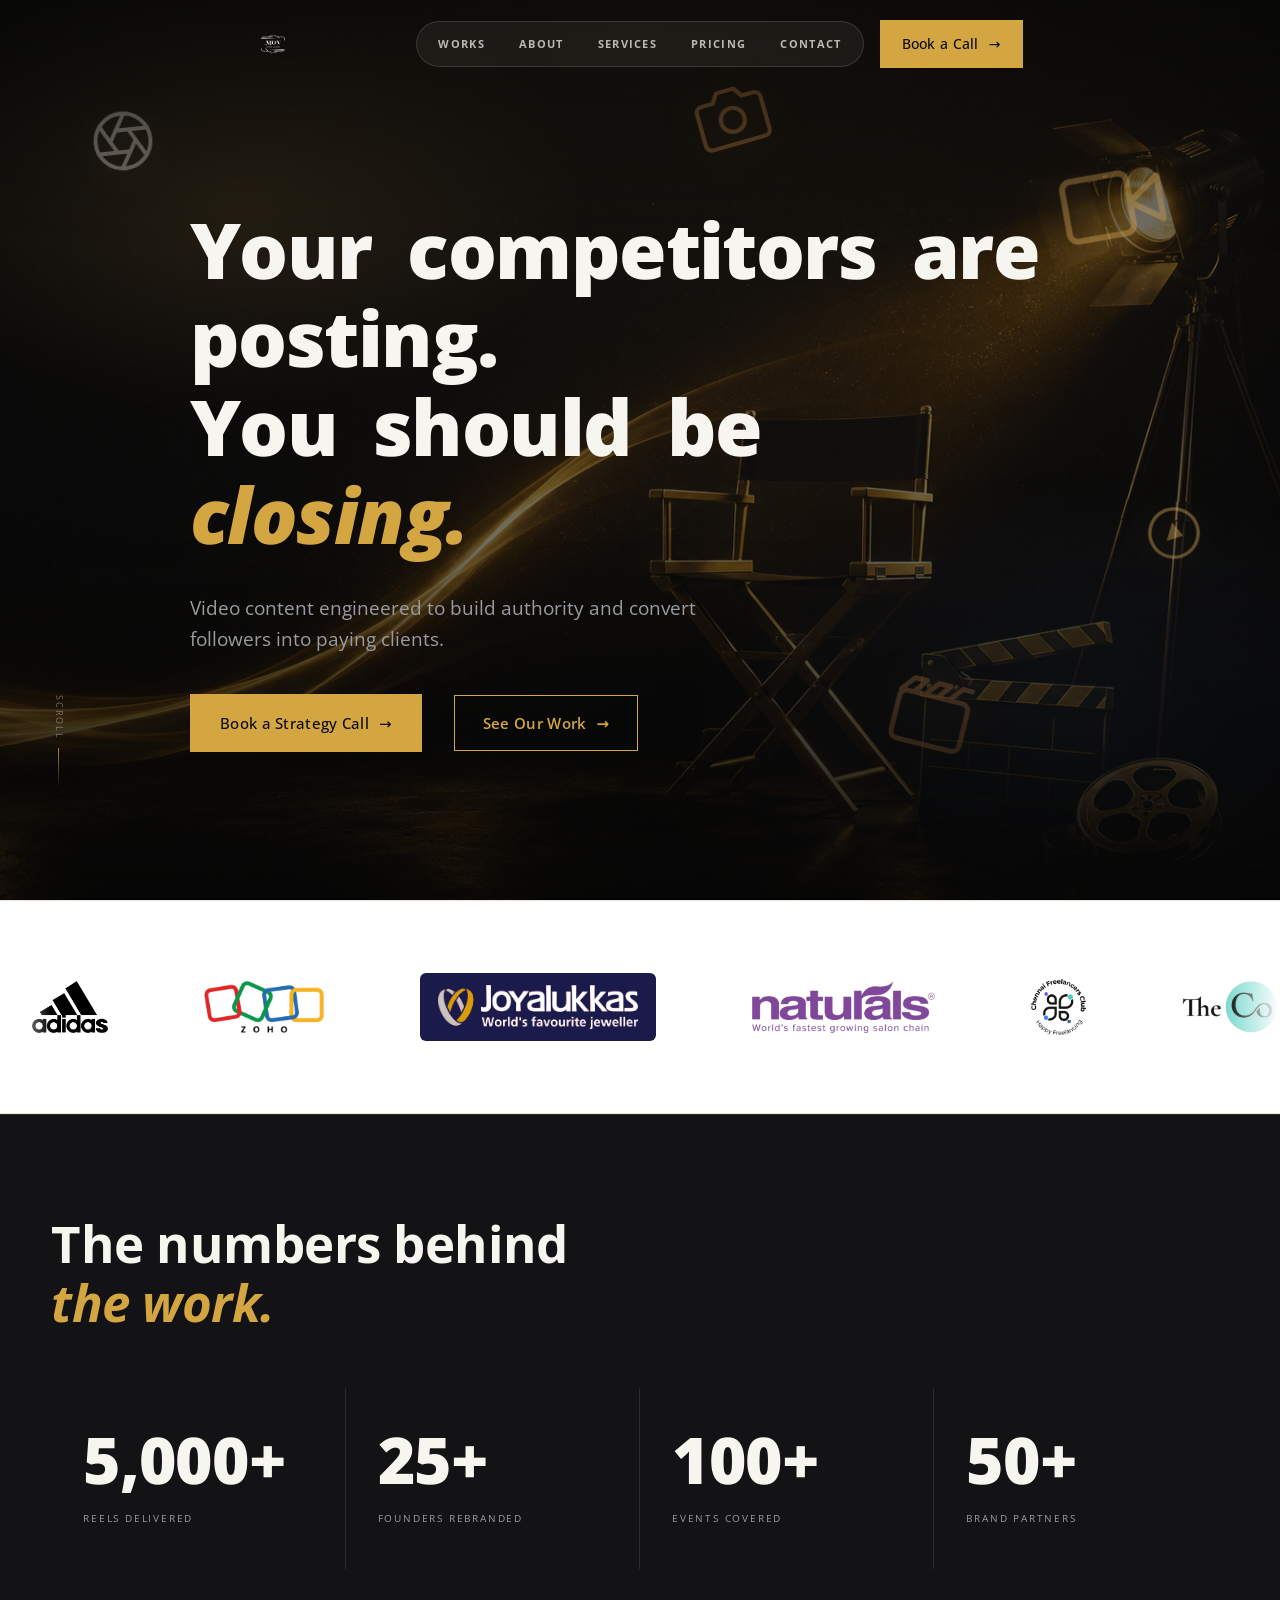
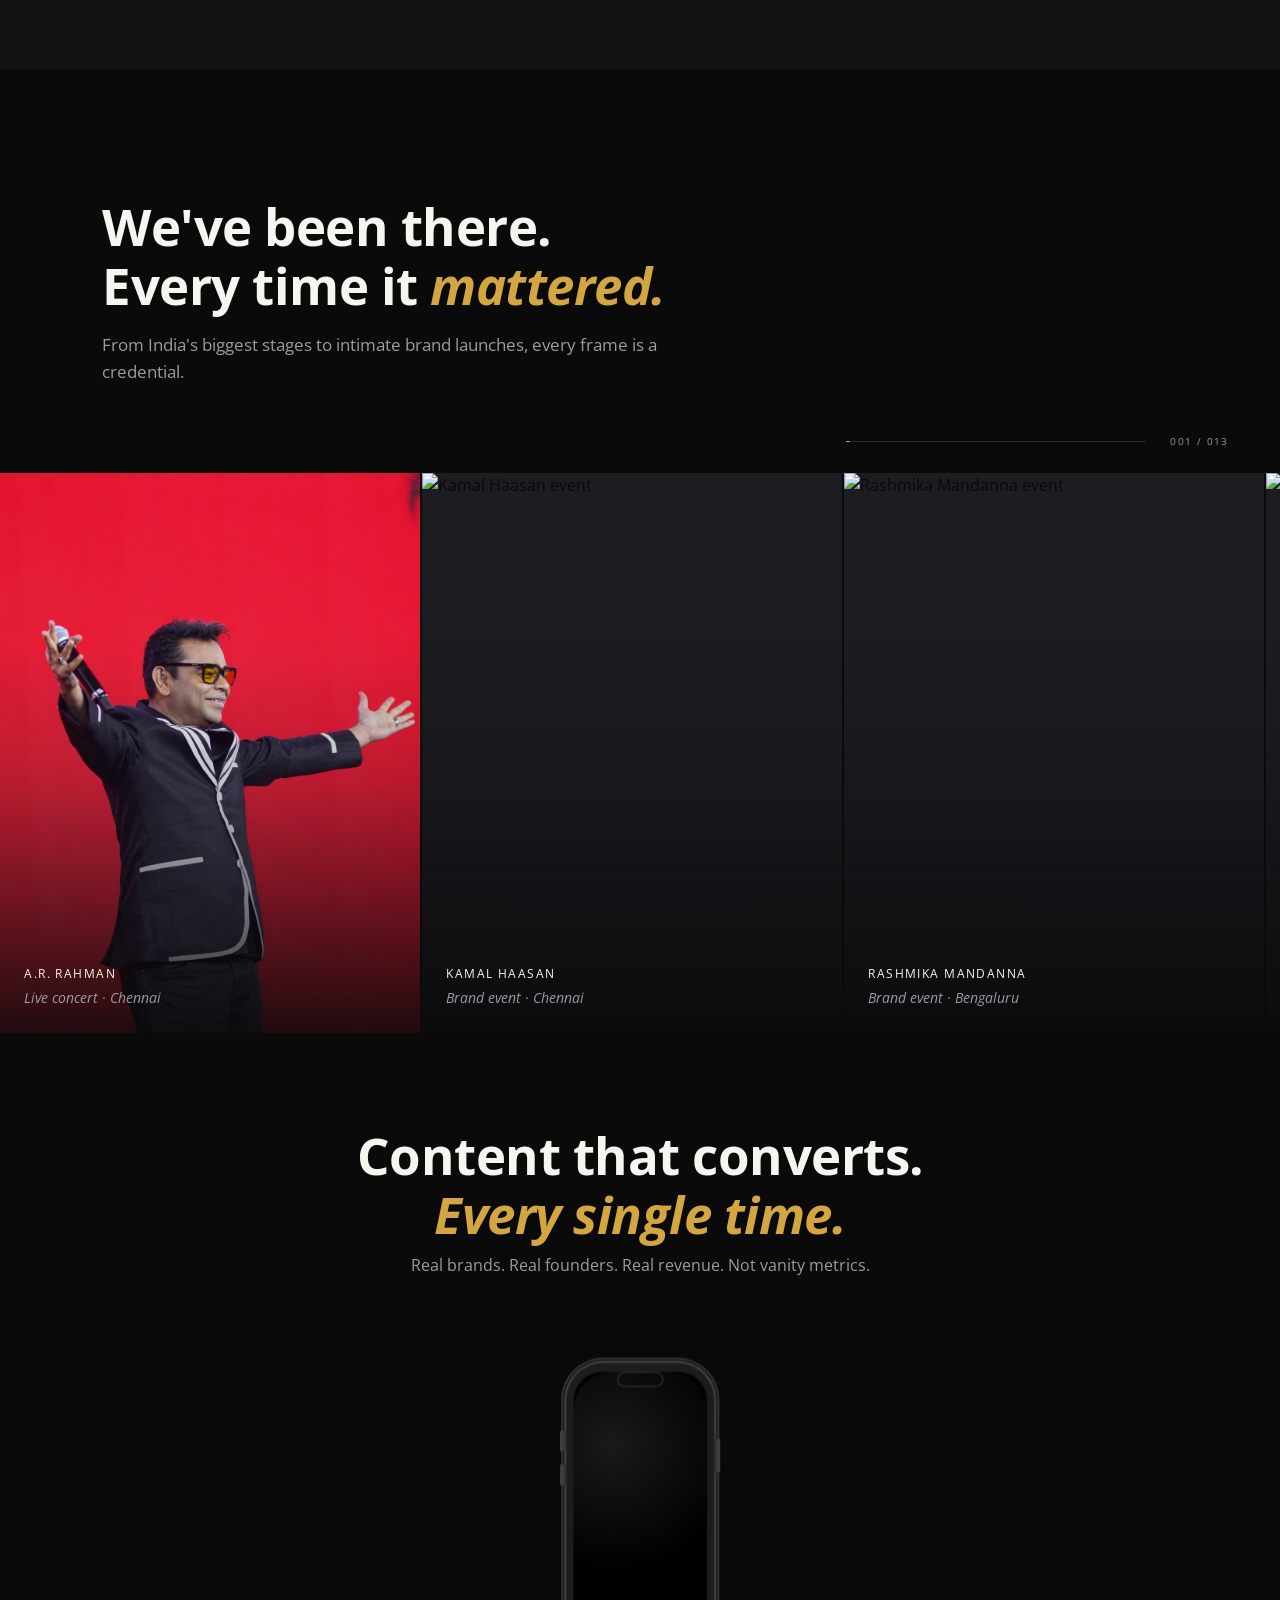
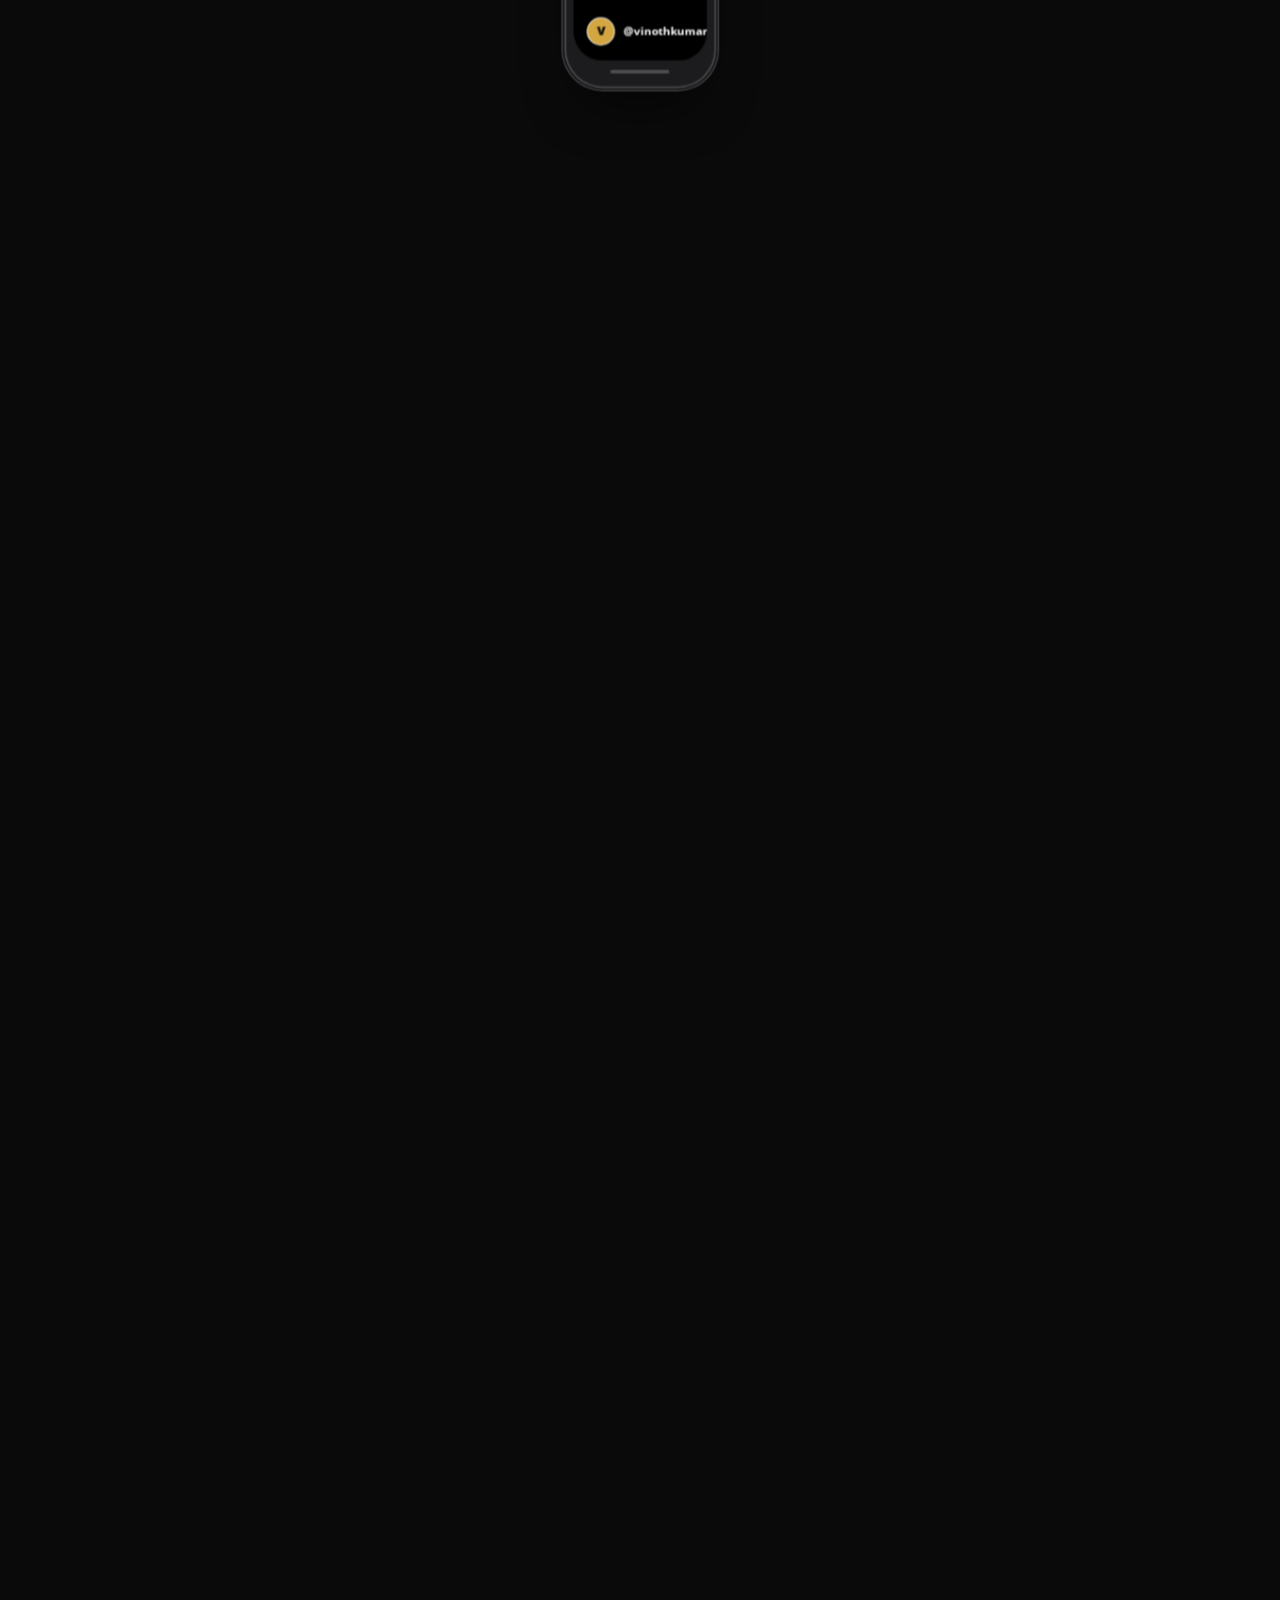
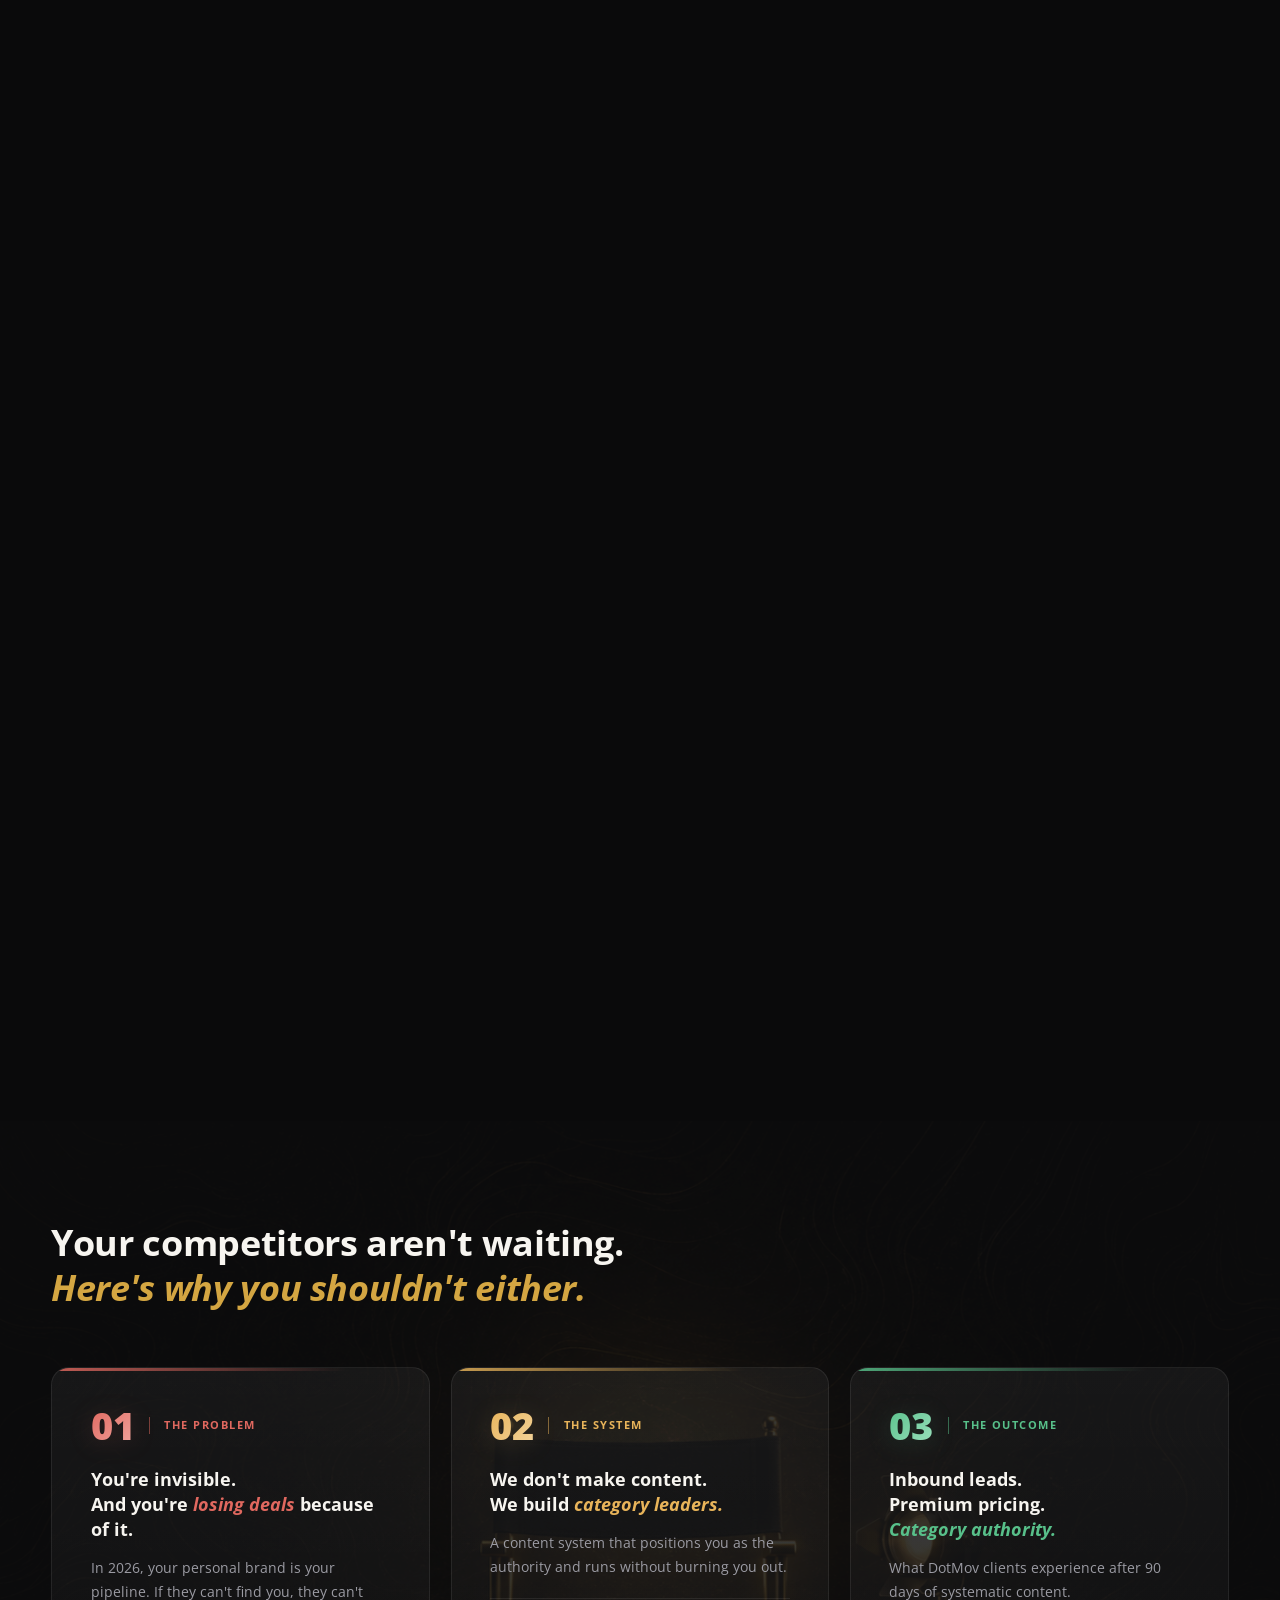
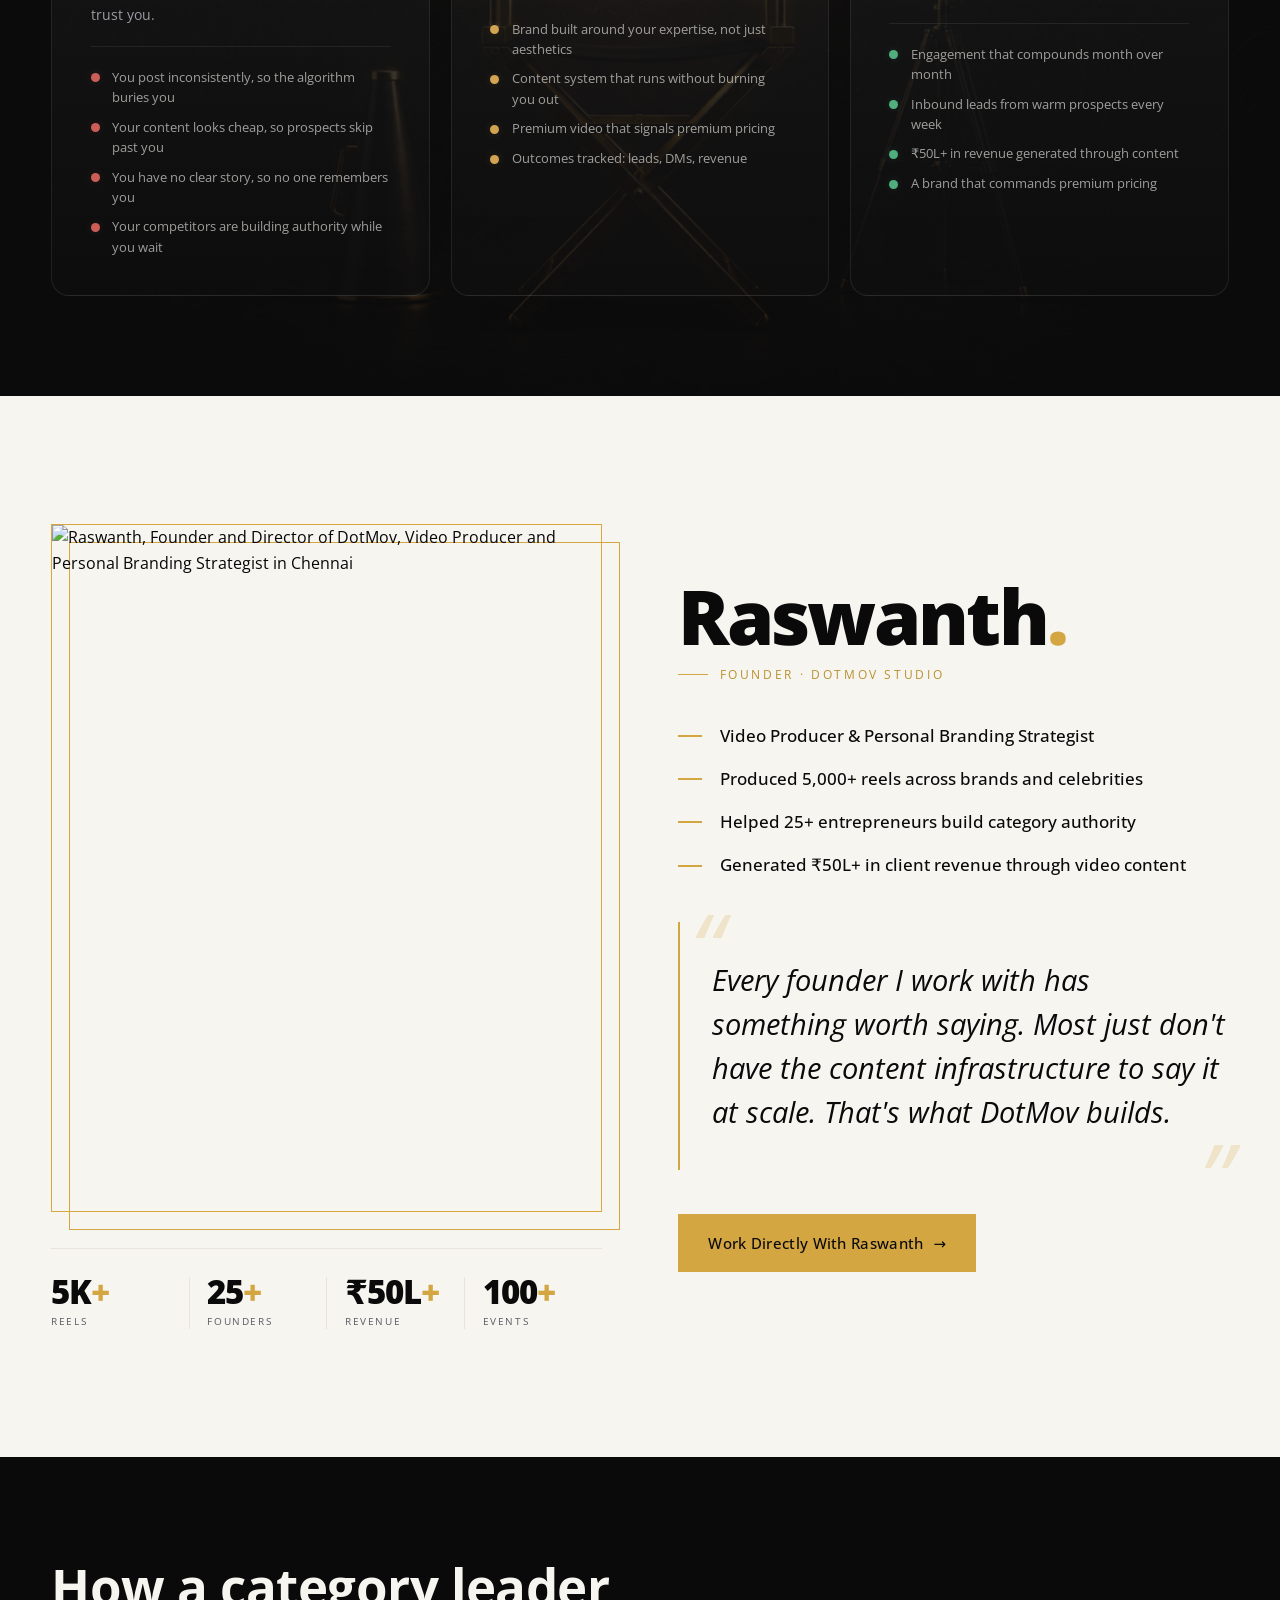
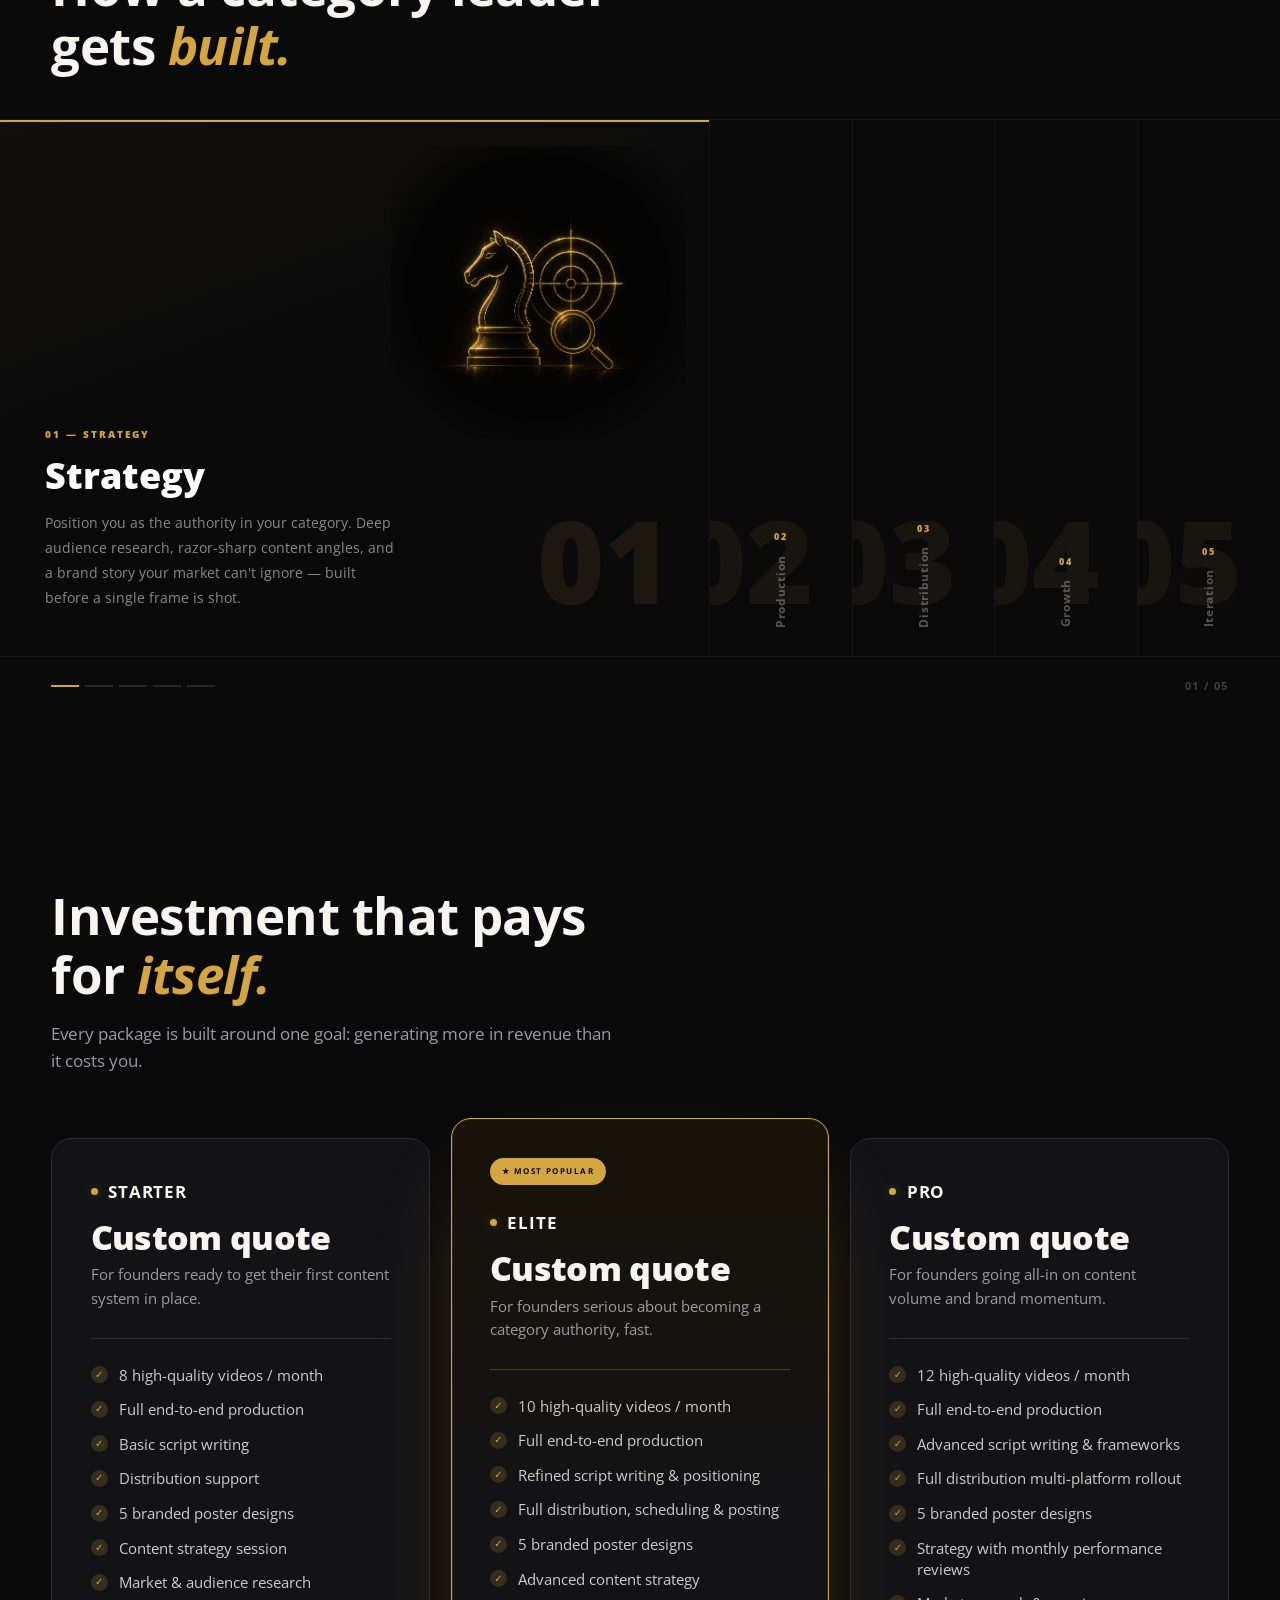
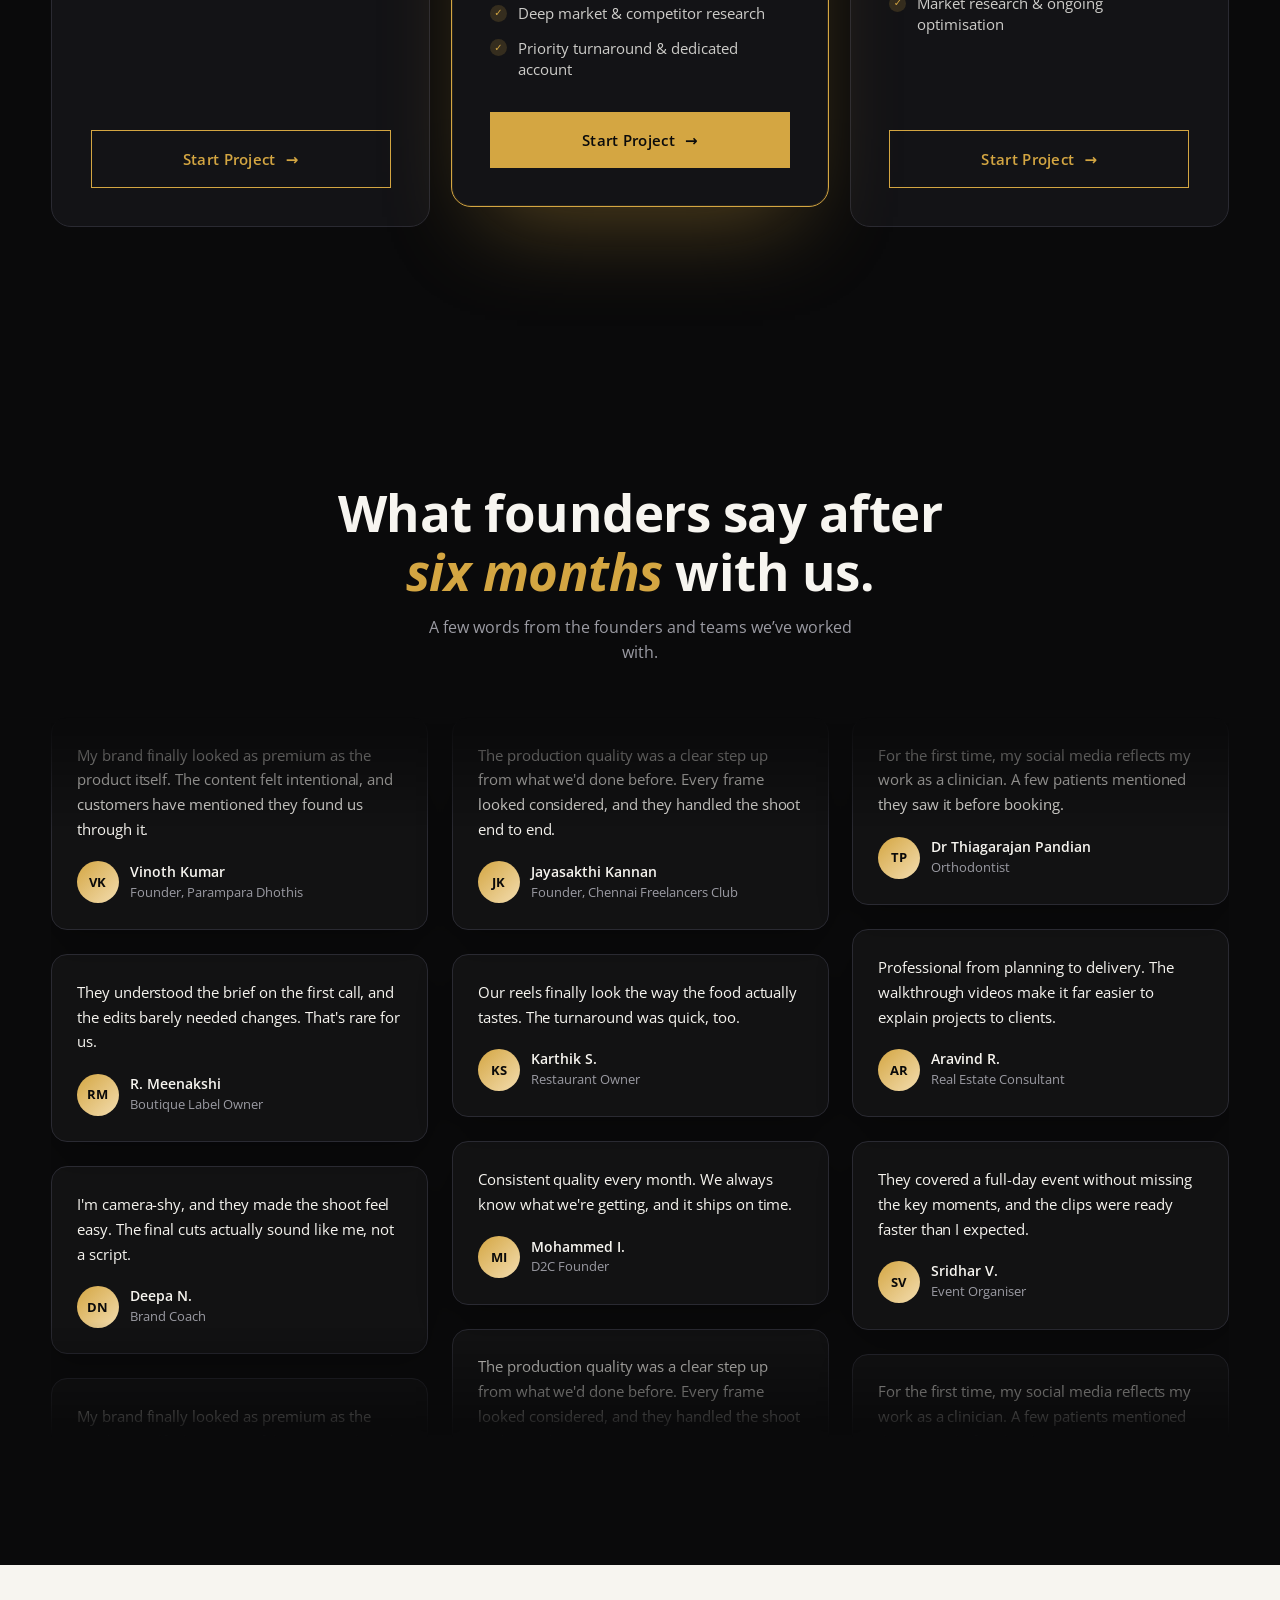
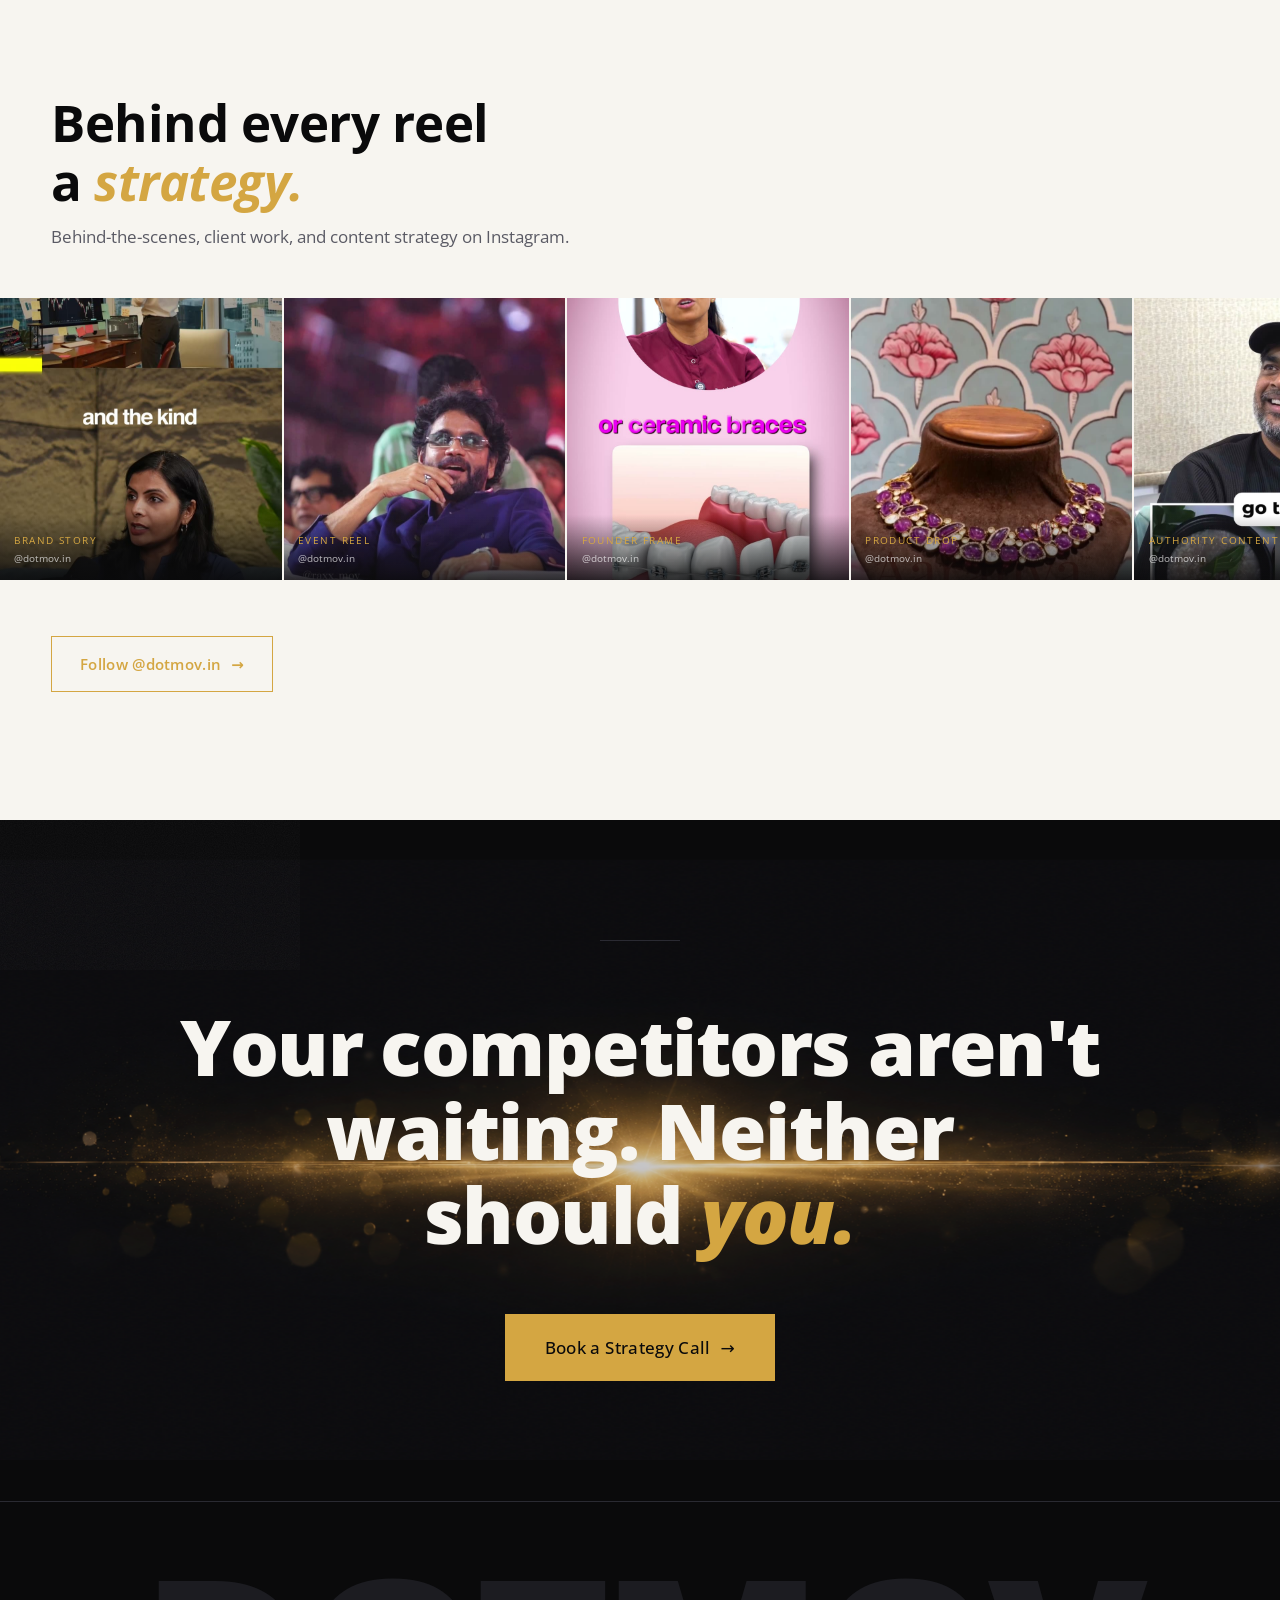
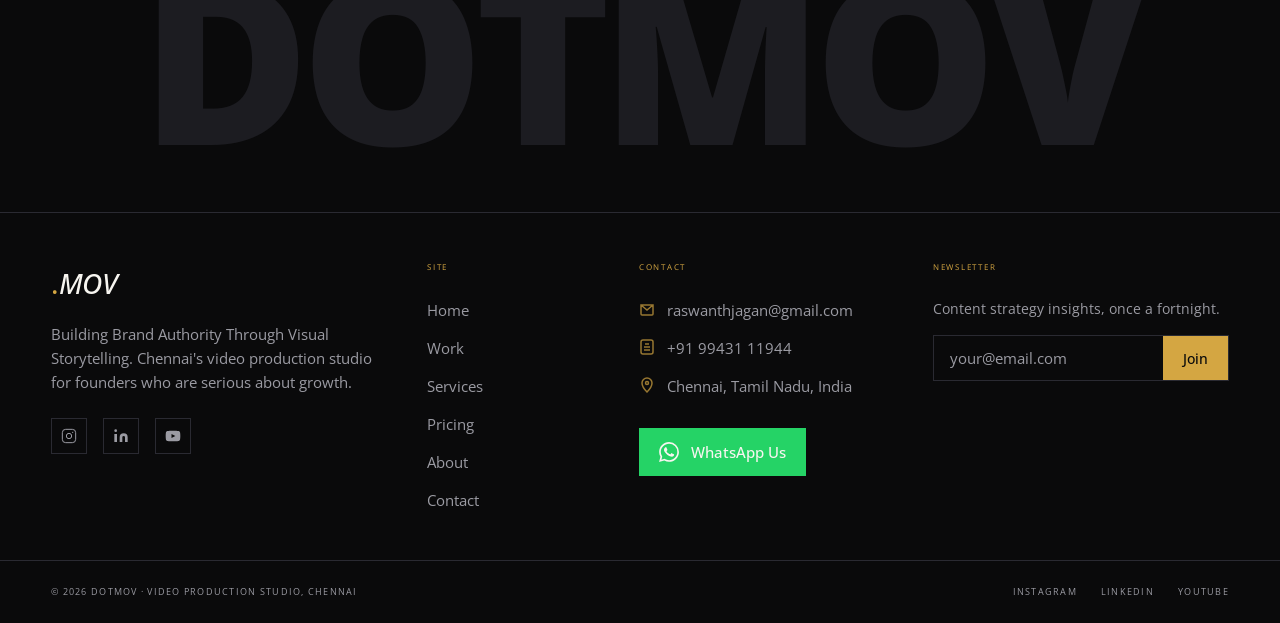
==== commit 5291fbe0: "Video autoplay + case-study dots + method timing - Works grid: video tiles now lazily autoplay muted" ====
--- a/index.html
+++ b/index.html
@@ -388,7 +388,7 @@
             <div class="phone-side-btn phone-side-power" aria-hidden="true"></div>
             <div class="phone-dynamic-island" aria-hidden="true"></div>
             <div class="phone-screen">
-              <video autoplay muted loop playsinline aria-label="Parampara Dhothis reel">
+              <video autoplay muted loop playsinline preload="auto" aria-label="Parampara Dhothis reel">
                 <source src="assets/clients/parampara-dhothis.mp4" type="video/mp4">
               </video>
               <div class="reel-ui" aria-hidden="true">
@@ -417,7 +417,7 @@
             <div class="phone-side-btn phone-side-power" aria-hidden="true"></div>
             <div class="phone-dynamic-island" aria-hidden="true"></div>
             <div class="phone-screen">
-              <video autoplay muted loop playsinline aria-label="Chennai Freelancers Club reel">
+              <video autoplay muted loop playsinline preload="auto" aria-label="Chennai Freelancers Club reel">
                 <source src="assets/clients/chennai-freelancers-club.mp4" type="video/mp4">
               </video>
               <div class="reel-ui" aria-hidden="true">
@@ -446,7 +446,7 @@
             <div class="phone-side-btn phone-side-power" aria-hidden="true"></div>
             <div class="phone-dynamic-island" aria-hidden="true"></div>
             <div class="phone-screen">
-              <video autoplay muted loop playsinline aria-label="Dr Thiagarajan Pandian reel">
+              <video autoplay muted loop playsinline preload="auto" aria-label="Dr Thiagarajan Pandian reel">
                 <source src="assets/clients/dr-thiagarajan.mp4" type="video/mp4">
               </video>
               <div class="reel-ui" aria-hidden="true">
--- a/css/style.css
+++ b/css/style.css
@@ -3396,9 +3396,9 @@
   font-size: .8rem; font-weight: 700; letter-spacing: .08em;
   color: var(--gold, #e8b45a);
 }
-.cs-dots { display: flex; gap: .5rem; justify-content: center; margin: 1.1rem 0 .9rem; }
-.cs-dot { width: 7px; height: 7px; border-radius: 50%; background: rgba(255,255,255,.25); transition: background .3s, transform .3s; }
-.cs-dot.is-active { background: var(--gold, #e8b45a); transform: scale(1.25); }
+.cs-dots { display: flex; gap: .85rem; justify-content: center; align-items: center; margin: 1.4rem 0 1.1rem; }
+.cs-dot { width: 9px; height: 9px; border-radius: 50%; background: rgba(255,255,255,.28); flex-shrink: 0; transition: background .3s, transform .3s, width .3s; }
+.cs-dot.is-active { background: var(--gold, #e8b45a); transform: scale(1.15); box-shadow: 0 0 10px rgba(212,166,66,.5); }
 .cs-cta { display: inline-flex; }
 
 /* Per-phone mobile quote — only shown in stacked mobile mode */
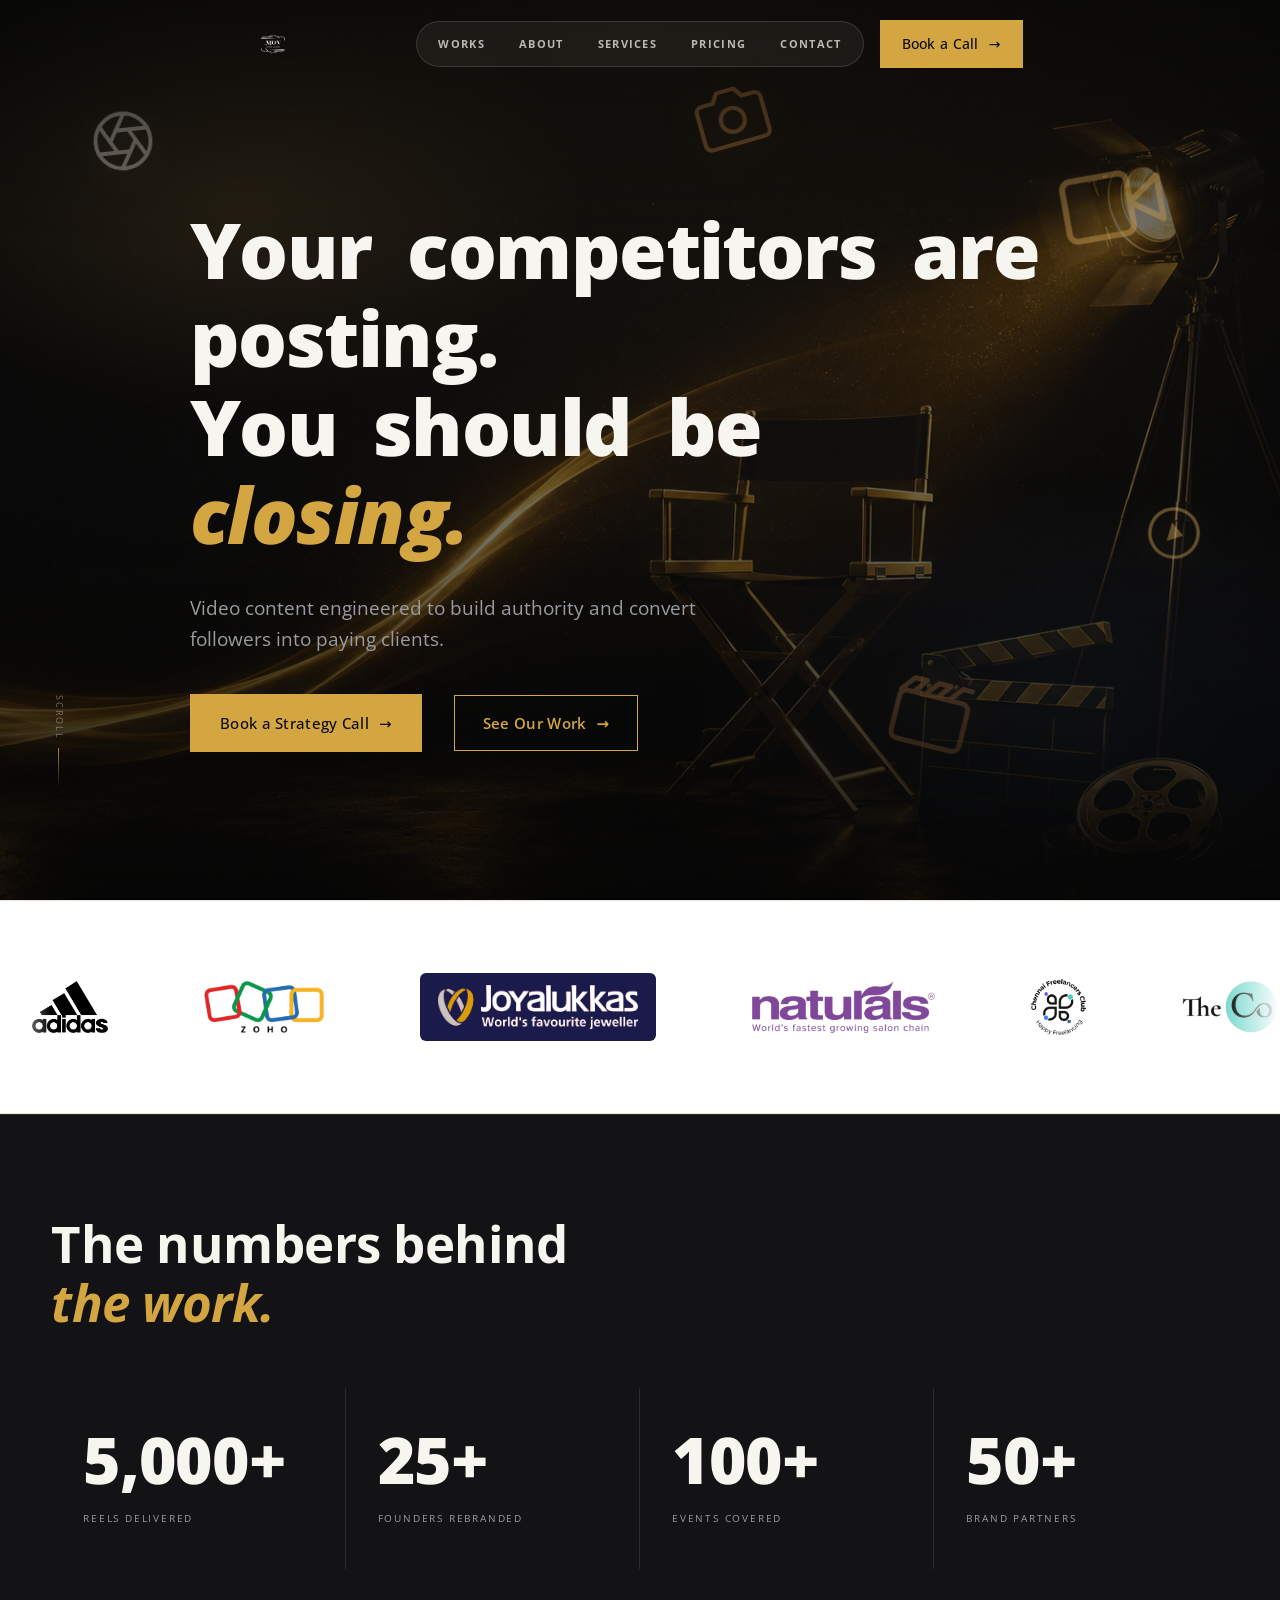
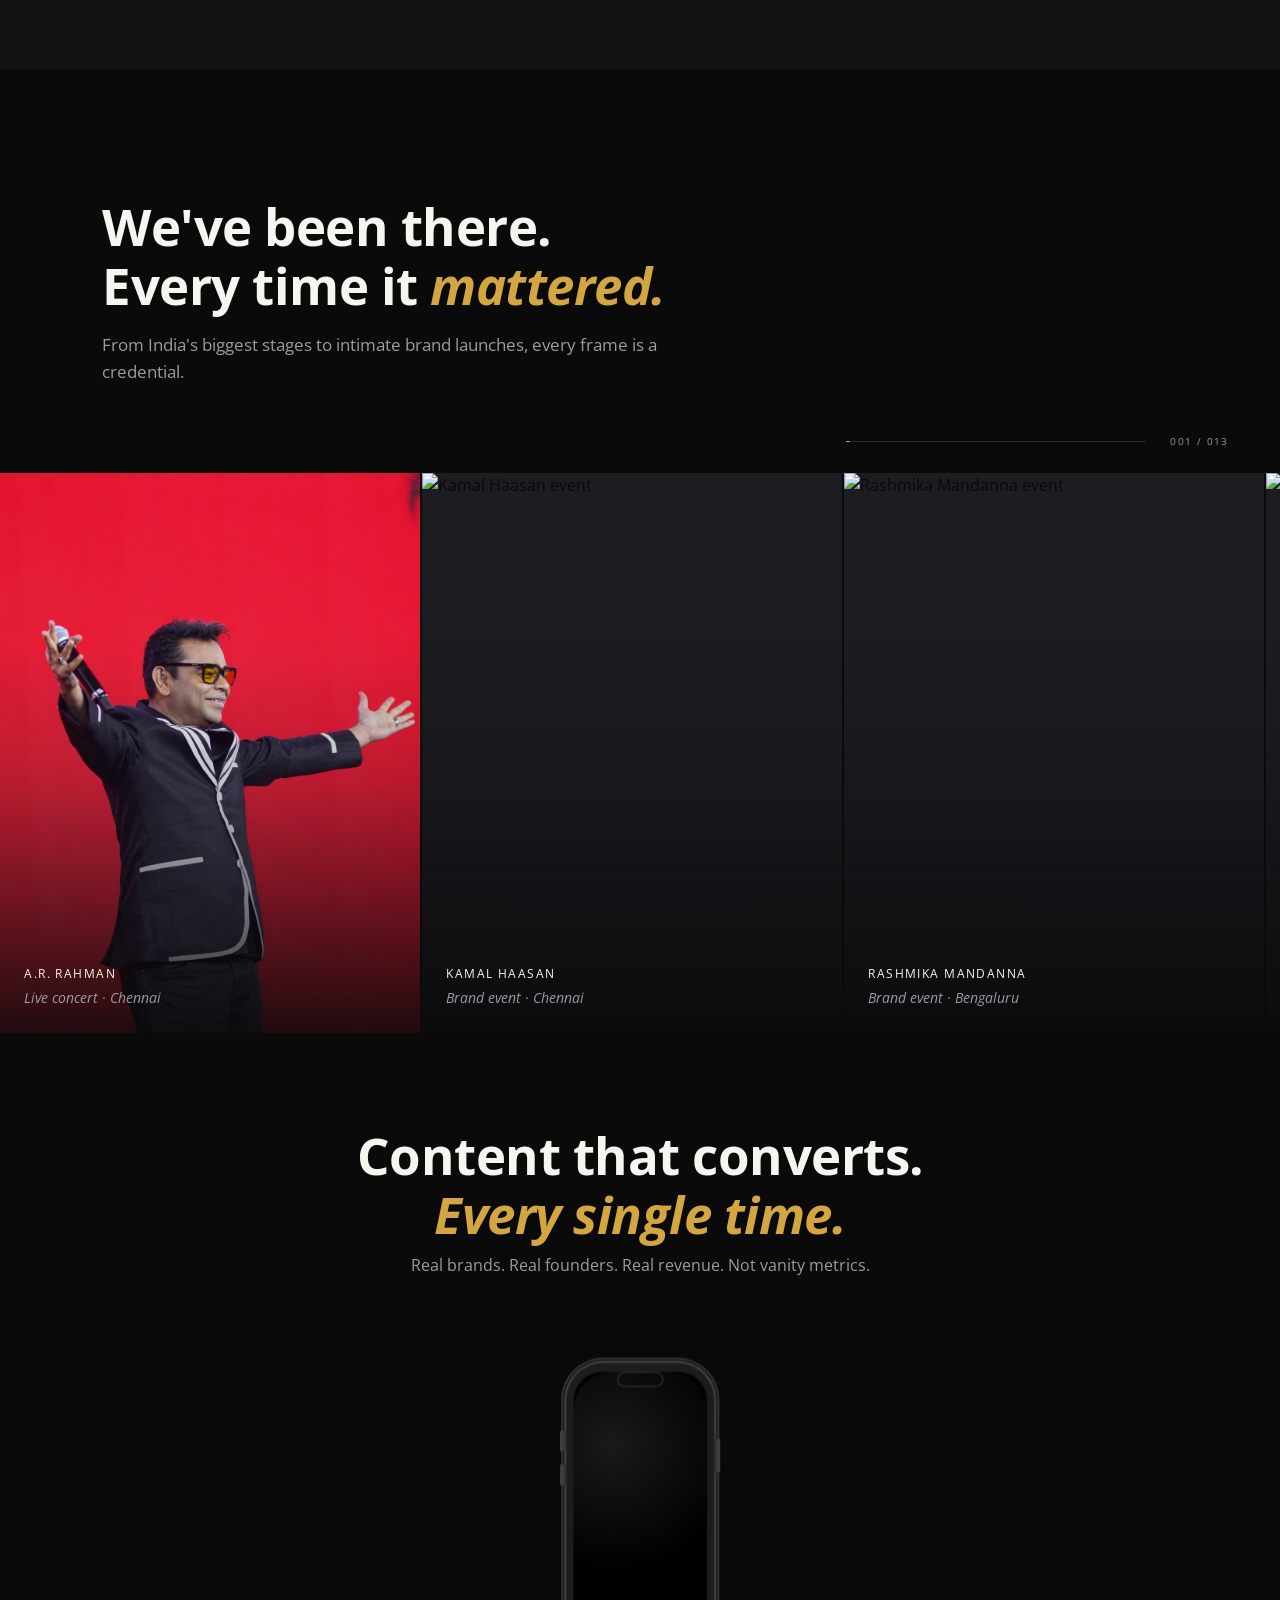
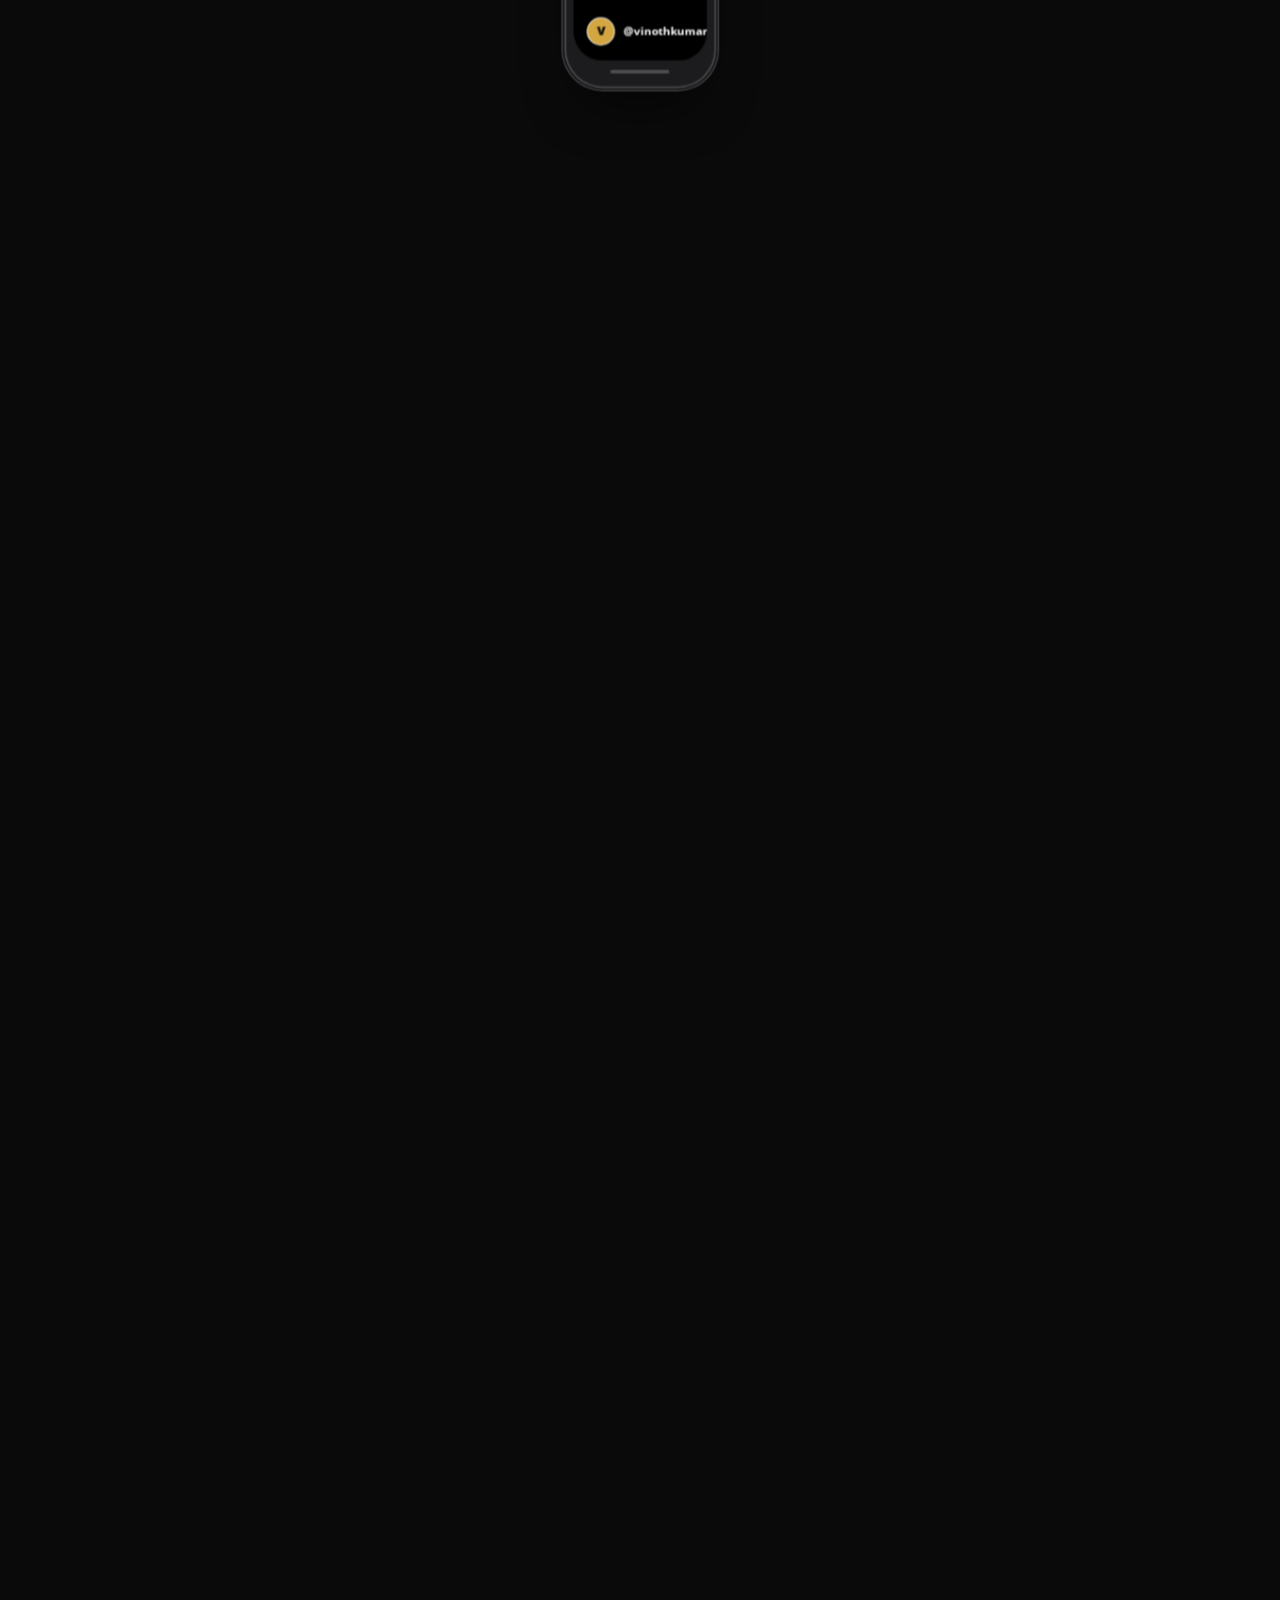
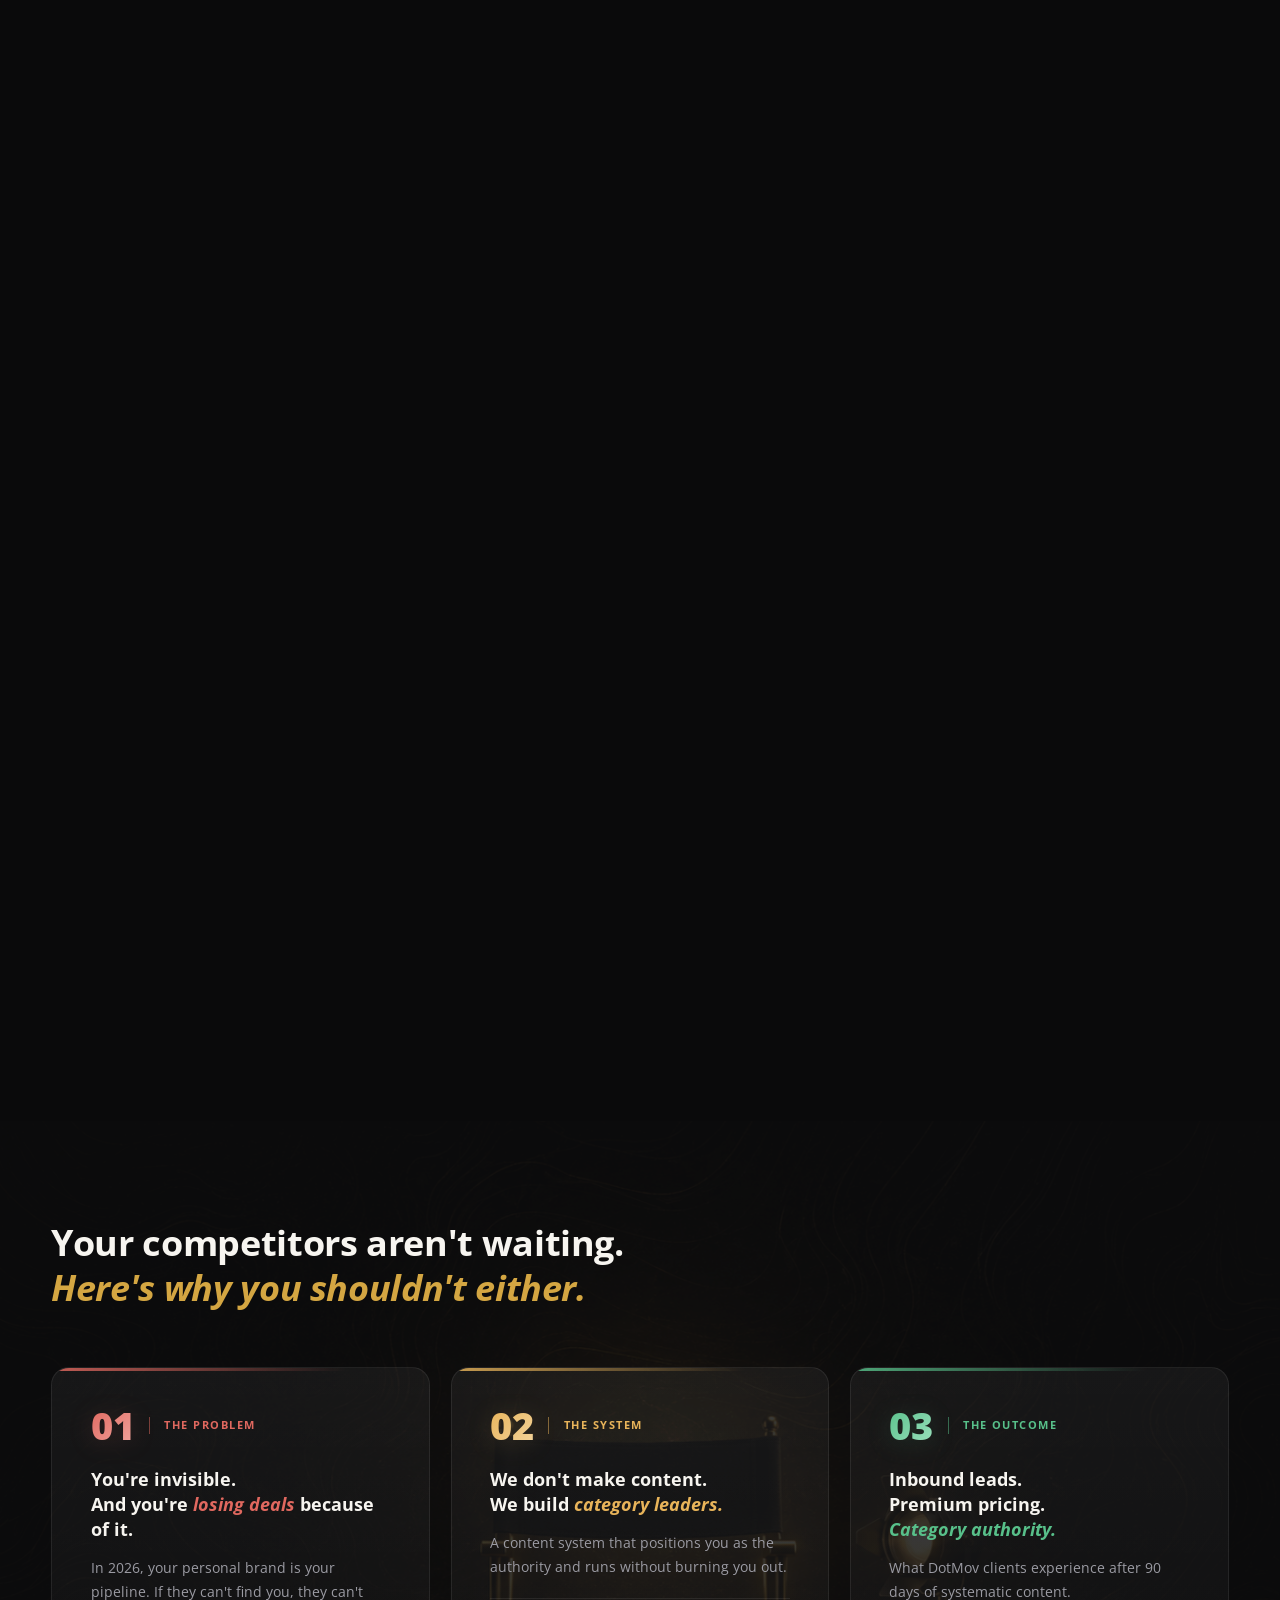
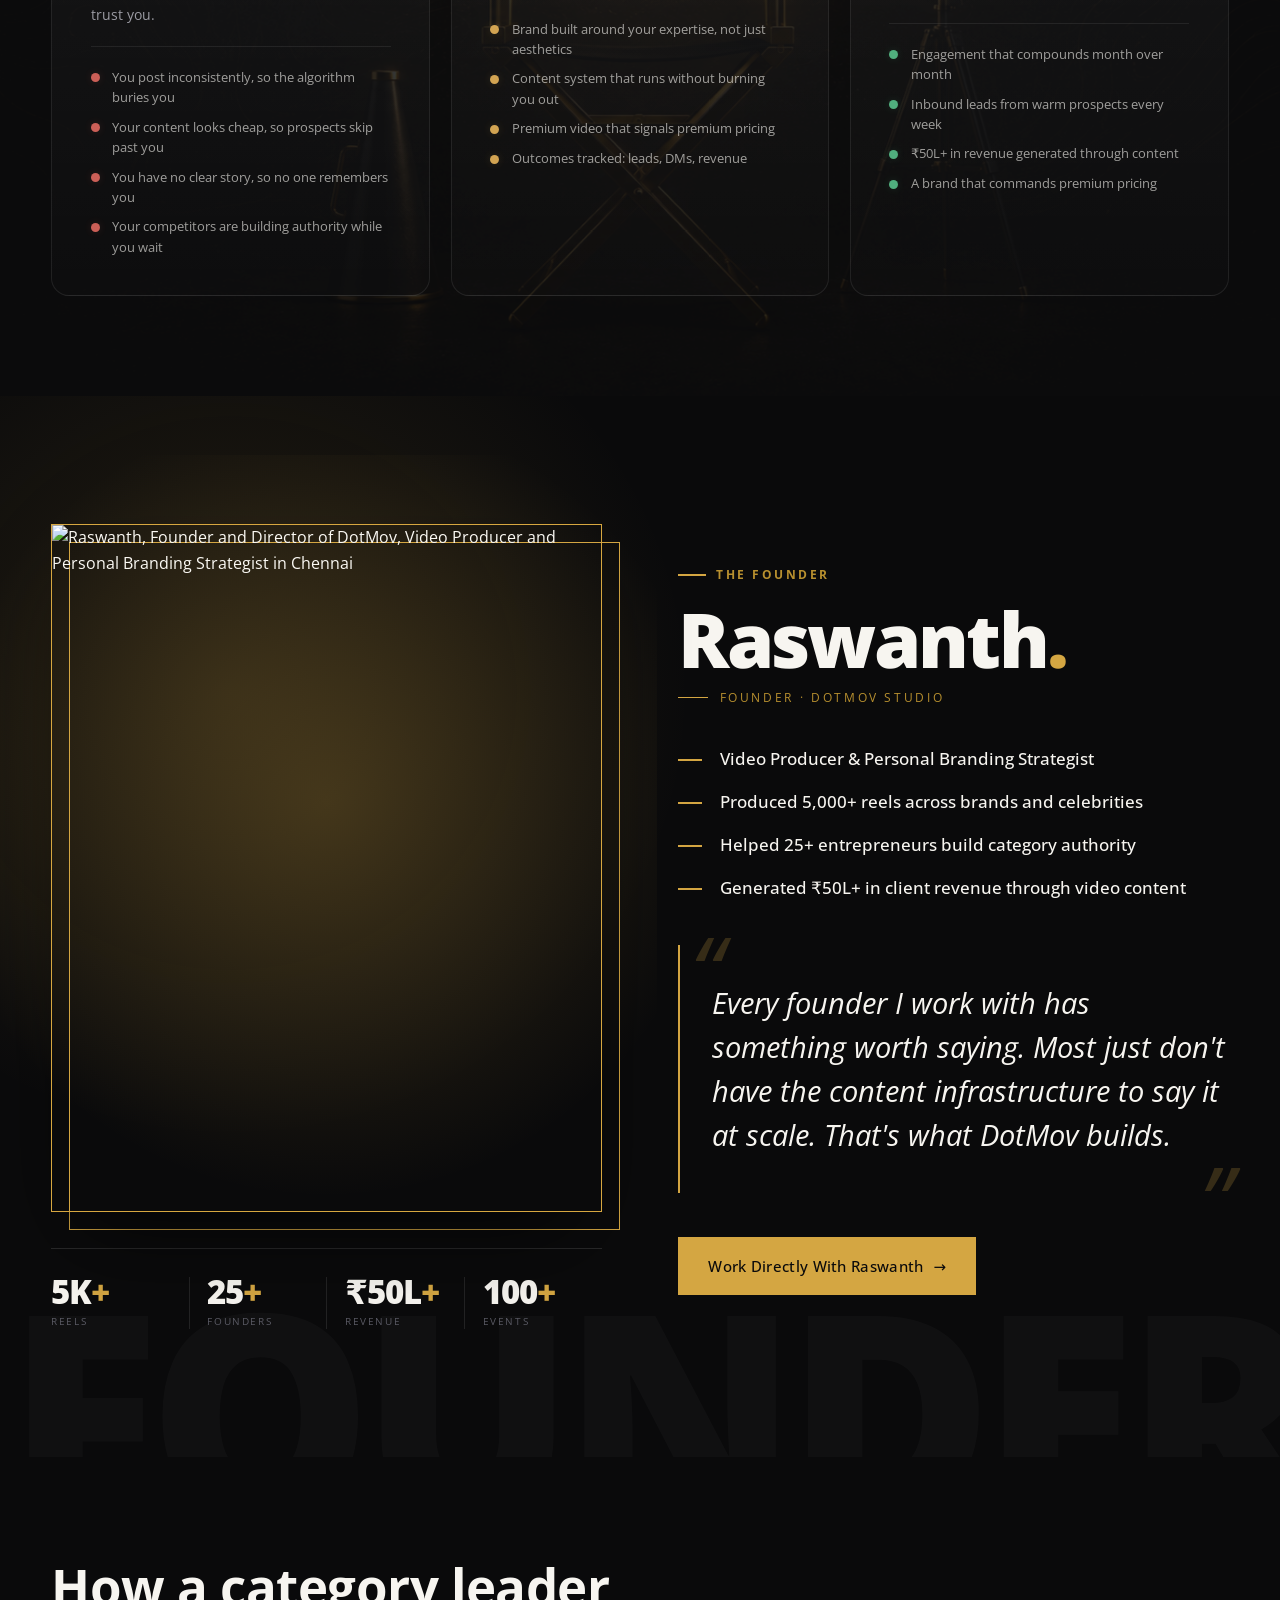
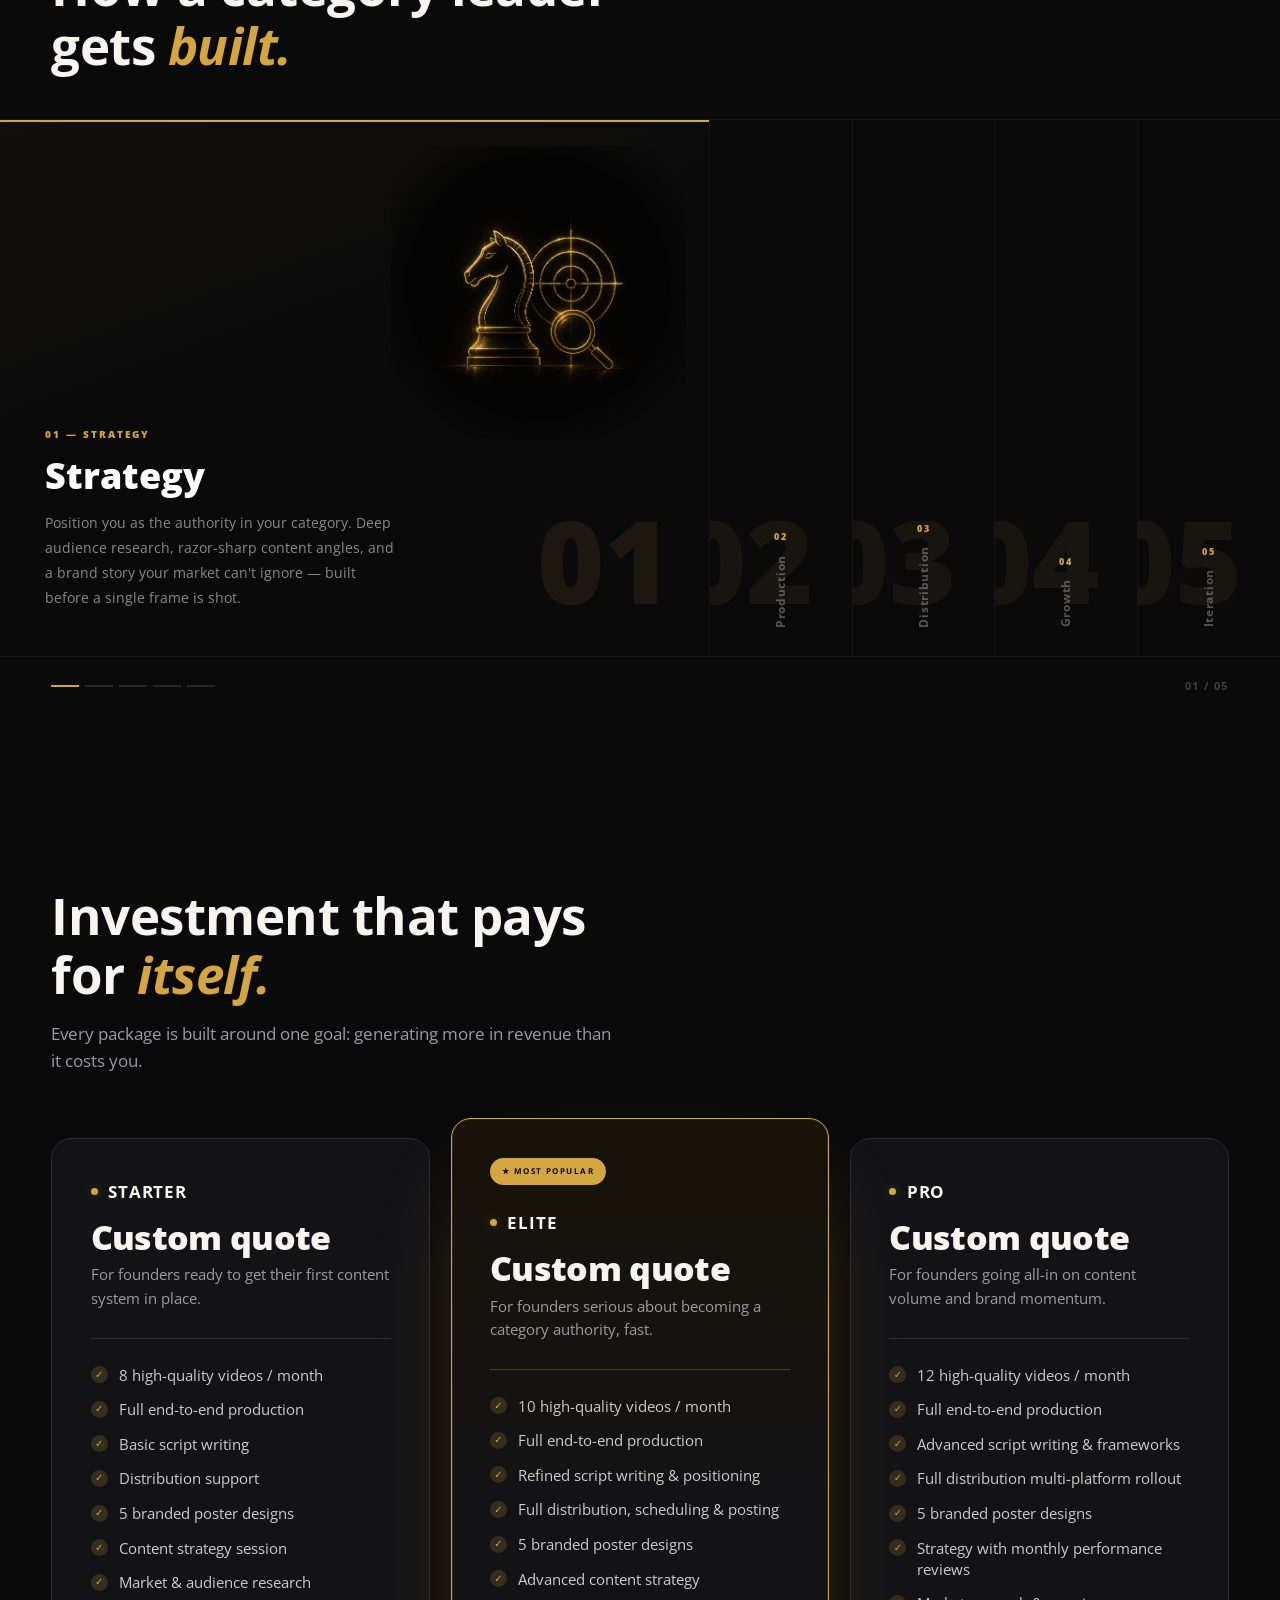
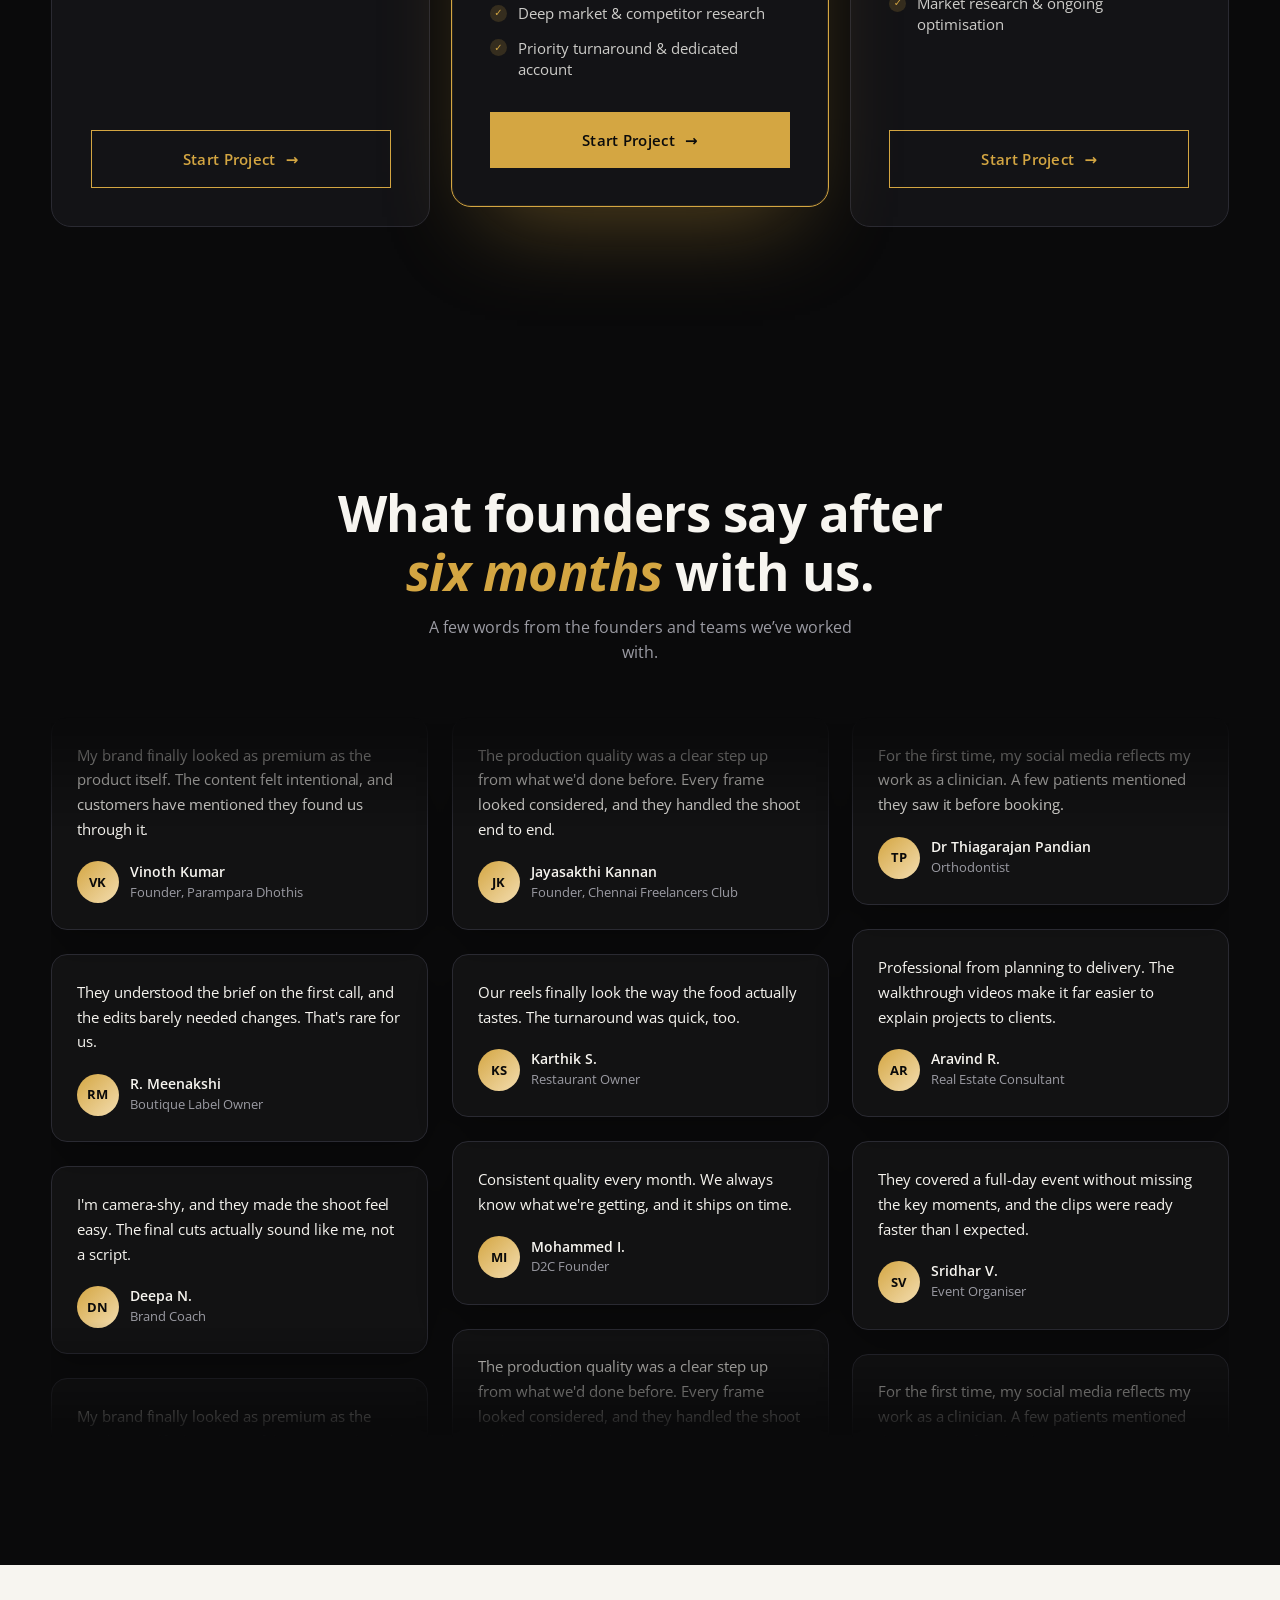
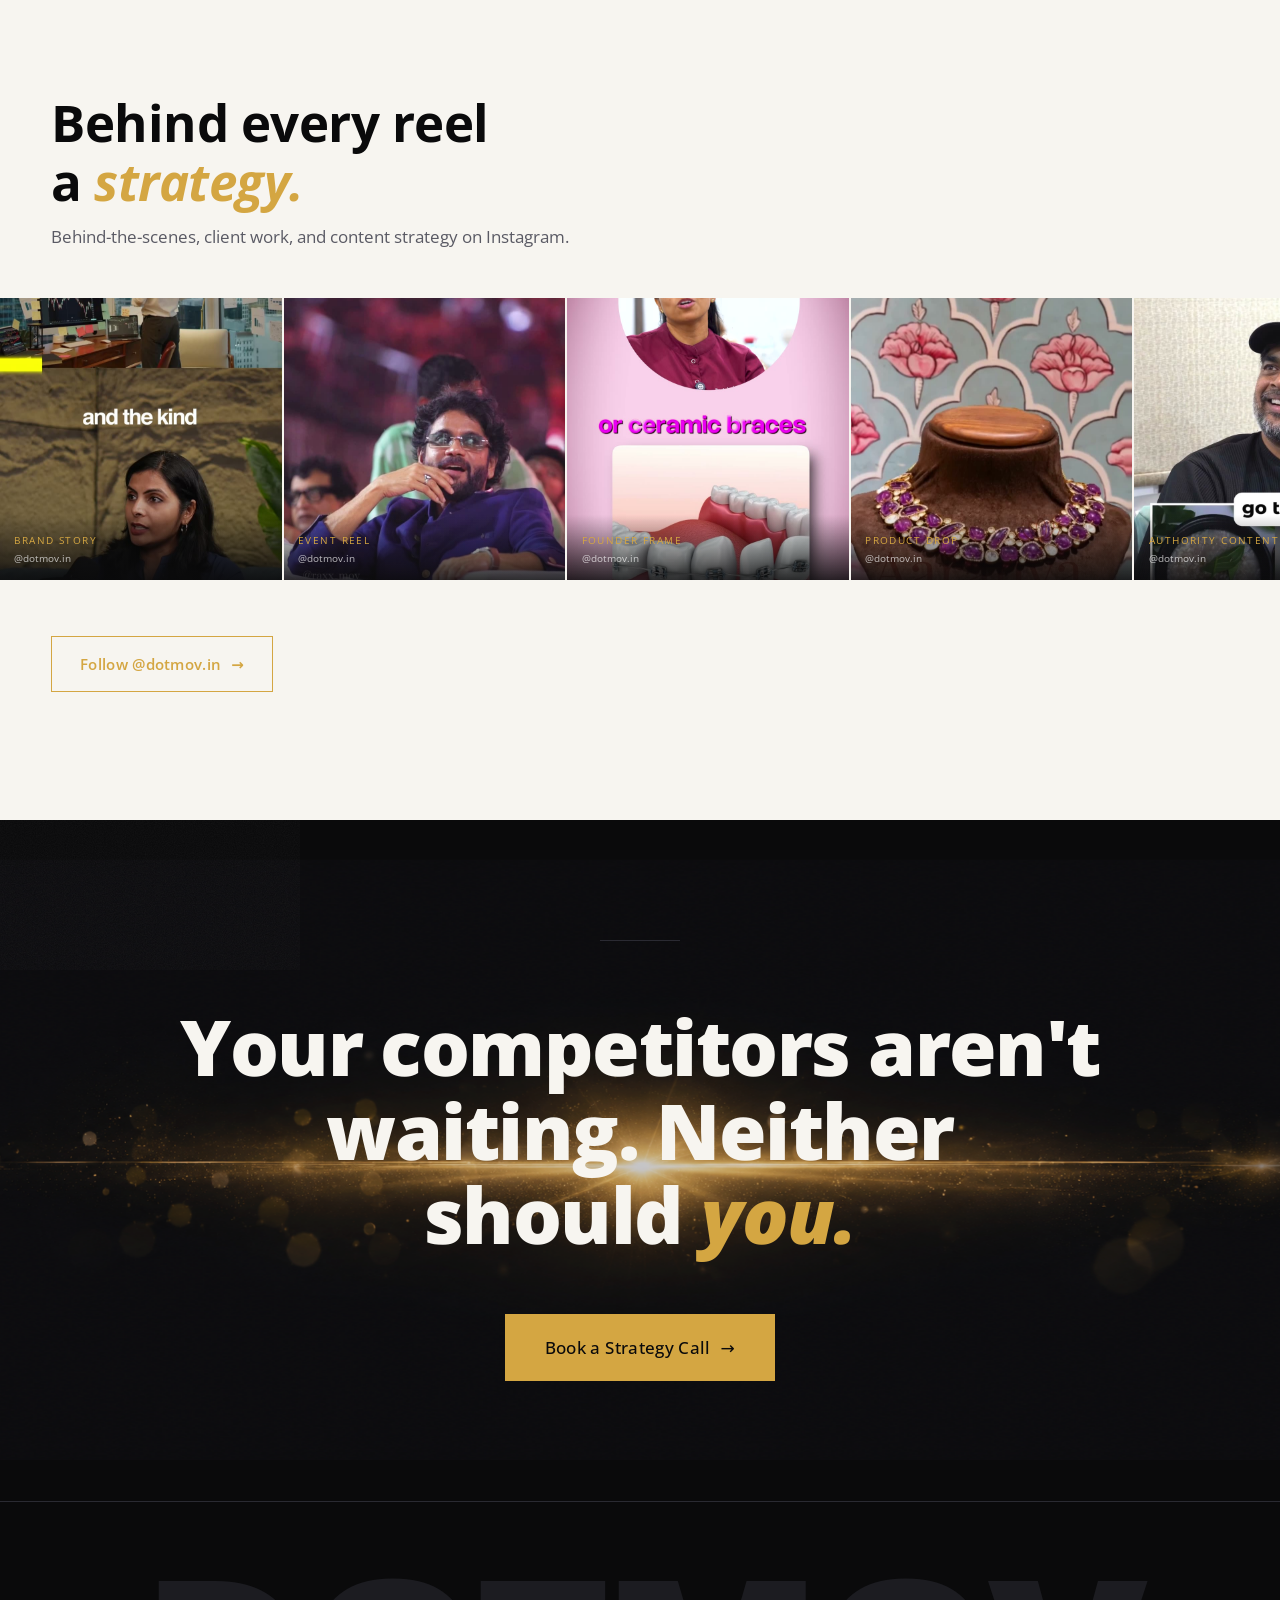
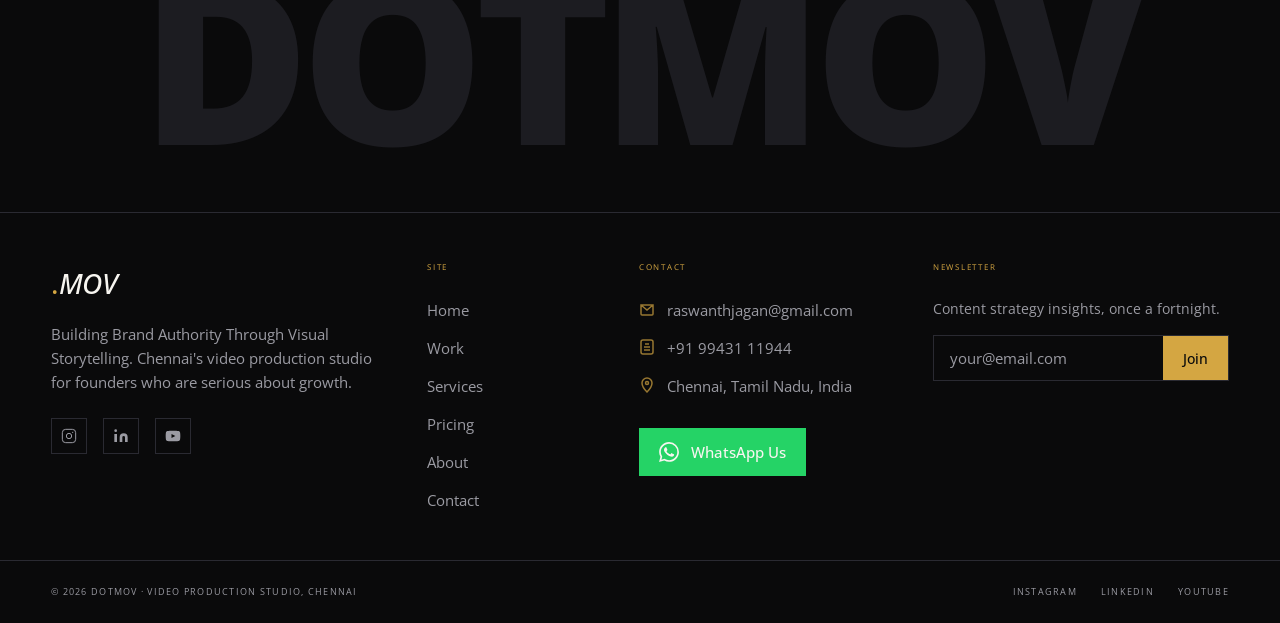
==== commit b9f20f11: "Founder dark cinematic redesign + show method card images on mobile - Founder section flipped to a d" ====
--- a/index.html
+++ b/index.html
@@ -564,7 +564,8 @@
 <!-- ═══════════════════════════════════════════════════════════════
      (06) FOUNDER SPOTLIGHT
 ════════════════════════════════════════════════════════════════ -->
-<section class="founder-section section-light">
+<section class="founder-section">
+  <span class="founder-watermark" aria-hidden="true">FOUNDER</span>
   <div class="container">
     <div class="founder-grid">
 
@@ -586,7 +587,7 @@
       </div>
 
       <div class="founder-content reveal reveal-delay-2">
-        
+        <span class="eyebrow-line">The Founder</span>
         <h2>Raswanth<em>.</em></h2>
         <span class="founder-title">Founder &middot; DotMov Studio</span>
 
--- a/css/style.css
+++ b/css/style.css
@@ -1530,10 +1530,51 @@
 .why-mobile-block { display: none !important; }
 
 /* ── (06) Founder ────────────────────────────────────────────── */
+/* ══ Founder — dark cinematic "film still" edition ══ */
 .founder-section {
-  background: var(--paper);
+  background:
+    radial-gradient(60% 70% at 18% 28%, rgba(212,166,66,0.13), transparent 60%),
+    var(--ink);
+  color: var(--text-on-dark);
   padding: clamp(80px, 10vw, 140px) 0;
-}
+  position: relative;
+  overflow: hidden;
+}
+.founder-section > .container { position: relative; z-index: 1; }
+/* oversized watermark word bleeding off the right edge */
+.founder-watermark {
+  position: absolute;
+  right: -2%;
+  bottom: -6%;
+  font-family: var(--font-display);
+  font-weight: 800;
+  font-size: clamp(7rem, 22vw, 22rem);
+  line-height: 0.8;
+  letter-spacing: -0.04em;
+  color: #fff;
+  opacity: 0.025;
+  pointer-events: none;
+  user-select: none;
+  z-index: 0;
+}
+/* invert text + accents for the dark backdrop */
+.founder-section .founder-content h2 { color: var(--text-on-dark); }
+.founder-section .founder-bullet { color: var(--text-on-dark); }
+.founder-section .founder-pull-quote { color: var(--text-on-dark); }
+.founder-section .fs-val { color: var(--text-on-dark); }
+.founder-section .founder-stats { border-top-color: rgba(255,255,255,0.12); }
+.founder-section .founder-stat { border-left-color: rgba(255,255,255,0.10); }
+.founder-section .eyebrow-line { margin-bottom: 1.25rem; }
+/* portrait: warm film-still glow + the gold offset frame already in place */
+.founder-section .founder-portrait-wrap::after {
+  content: '';
+  position: absolute;
+  inset: -10%;
+  background: radial-gradient(circle at 50% 42%, rgba(212,166,66,0.22), transparent 68%);
+  z-index: 0;
+  pointer-events: none;
+}
+.founder-section .founder-portrait { box-shadow: 0 40px 80px -30px rgba(0,0,0,0.7); }
 .founder-grid {
   display: grid;
   grid-template-columns: 1fr 1fr;
@@ -1972,9 +2013,15 @@
 
 /* Mobile: vertical accordion */
 @media (max-width: 640px) {
-  /* Compact 256px cards have no room for the corner illustration without
-     colliding with the bottom-aligned title — hide it on small screens. */
-  .mv2-art { display: none; }
+  /* Show the step illustration on mobile, sized to sit in the top-right
+     above the bottom-aligned text (taller active card gives it room). */
+  .mv2-art {
+    display: block;
+    top: 16px;
+    right: 14px;
+    left: auto;
+    width: clamp(116px, 33vw, 150px);
+  }
   .mv2-track {
     flex-direction: column;
     height: auto;
@@ -1986,7 +2033,7 @@
     border-right: none;
     border-bottom: 1px solid rgba(255,255,255,0.05);
   }
-  .mv2-card.active { flex: none; height: 256px; }
+  .mv2-card.active { flex: none; height: 420px; }
   .mv2-compressed {
     flex-direction: row;
     align-items: center;
